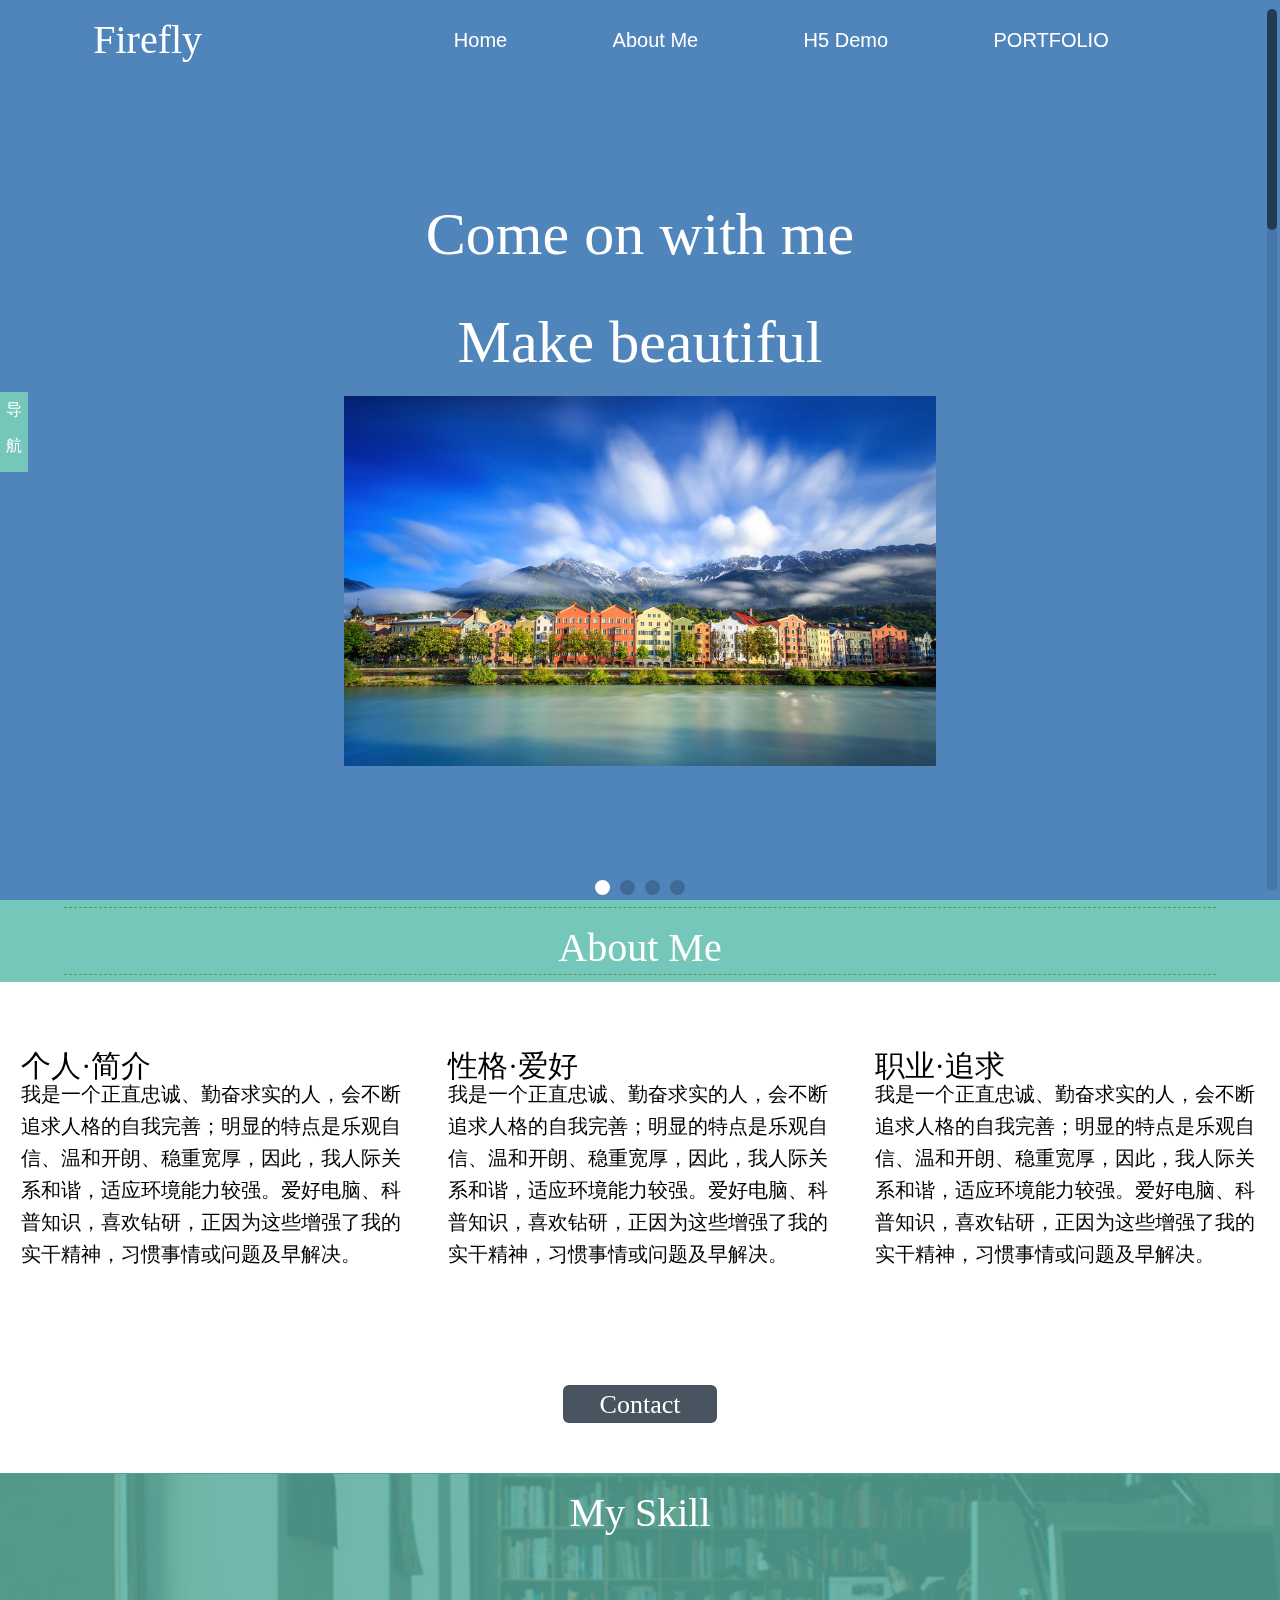
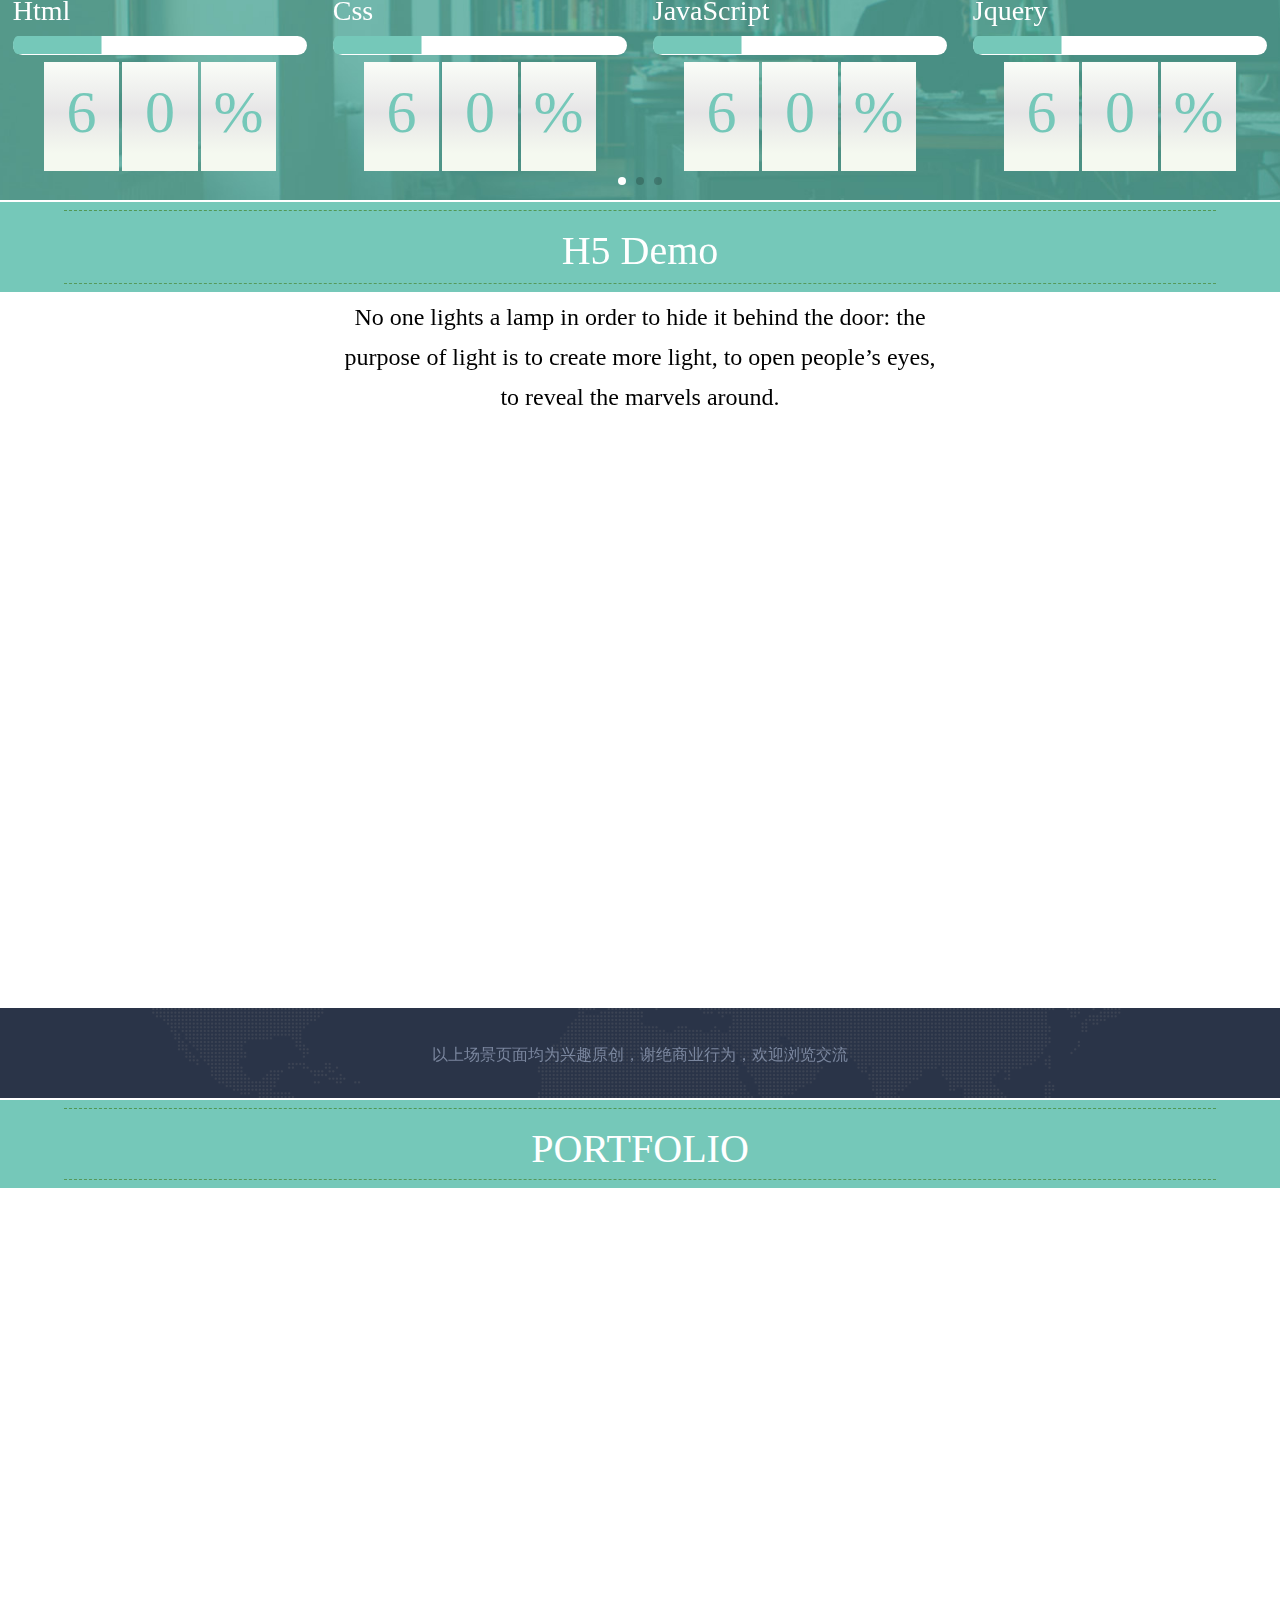
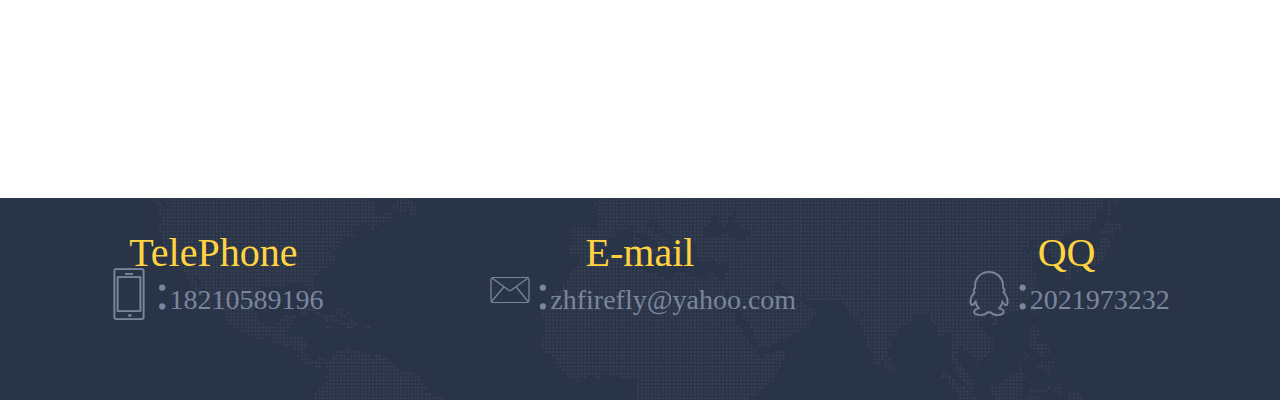
==== index.html @ 5d176699 "mysite" ====
<!DOCTYPE html>
<html lang="en">
<head>
    <meta charset="UTF-8">
    <meta name="viewport" content="width=device-width,initial-scale=1.0"/>
    <link rel="stylesheet" href="css/swiper-3.3.1.min.css"/>
    <link rel="stylesheet" href="css/animate.min.css"/>
    <link rel="stylesheet" href="css/index.css"/>
    <!--此样式的目的是为了改变手机端的响应布局-->
    <link rel="stylesheet" href="css/phoneandpad.css" type="text/css" media="screen and (max-width:769px)"/>
    <!--适配iPhone4 5-->
    <link rel="stylesheet" href="css/smallest.css" type="text/css" media="screen and (max-width:360px) and (orientation:portrait)"/>
    <!--适配iPhone6-->
    <link rel="stylesheet" href="css/medium.css" type="text/css" media="screen and (min-width:361px) and (max-width:599px) and (orientation:portrait)"/>
    <!--适配pad-->
    <link rel="stylesheet" href="css/pad.css" type="text/css" media="screen and (min-width:600px) and (max-width:768px) and (orientation:portrait)"/>
    <!--横屏的整体布局-->
    <link rel="stylesheet" href="css/landscape.css" type="text/css" media="screen and (orientation:landscape) and (max-width:736px)" />
    <!--适配较大手机的横屏-->
    <link rel="stylesheet" href="css/landscapemedium.css" type="text/css" media="screen and (min-width:481px) and (max-width:736px) and (orientation:landscape)" />
    <!--适配中等屏幕电脑-->
    <link rel="stylesheet" href="css/index.css" type="text/css" media="screen and (min-width:737px) and (max-width:959px)"/>
    <!--适配中等偏上屏幕电脑-->
    <link rel="stylesheet" href="css/mediumcom.css" type="text/css" media="screen and (min-width:960px) and (max-width:1279px)"/>
    <script type="text/javascript" src="js/jquery-1.11.2.js"></script>
    <script type="text/javascript" src="js/swiper-3.3.1.jquery.min.js"></script>
    <script type="text/javascript" src="js/swiper.animate1.0.2.min.js"></script>
    <script type="text/javascript" src="js/index.js"></script>
    <title>firefly</title>
</head>
<body>
<section id="out-container">
    <div class="swiper-wrapper" id="out-wrapper">
        <section id="head-banner" class="swiper-slide out-slide">
            <section  class="swiper-container">
                <div class="swiper-wrapper">
                    <header id="head">
                        <div id="inhead">
                            <h3 id="myname">Firefly</h3>
                            <nav id="nav" class="navlist">
                            </nav>
                        </div>

                    </header>
                    <div class="swiper-slide inner-silede1">
                        <section class="inner-item">
                            <h3 class="ani" swiper-animate-effect="fadeInDown" swiper-animate-duration="1.5s" swiper-animate-delay="0s">
                                <span>Come on with me</span>
                                <span>Make beautiful</span>
                            </h3>
                            <a href="#" class="ani" swiper-animate-effect="fadeInUp" swiper-animate-duration="1.5s" swiper-animate-delay="0.3s"><img src="images/pic10.jpg" alt="banner"/></a>
                        </section>
                    </div>
                    <div class="swiper-slide inner-silede2">
                        <section class="inner-item">
                            <h3 class="ani" swiper-animate-effect="fadeInDown" swiper-animate-duration="1.5s" swiper-animate-delay="0s">
                                <span>Come on with me</span>
                                <span>Make beautiful</span>
                            </h3>
                            <a href="#" class="ani" swiper-animate-effect="fadeInUp" swiper-animate-duration="1.5s" swiper-animate-delay="0s"><img src="images/pic10.jpg" alt="banner"/></a>
                        </section>
                    </div>
                    <div class="swiper-slide inner-silede3">
                        <section class="inner-item">
                            <h3 class="ani" swiper-animate-effect="fadeInDown" swiper-animate-duration="1.5s" swiper-animate-delay="0s">
                                <span>Come on with me</span>
                                <span>Make beautiful</span>
                            </h3>
                            <a href="#" class="ani" swiper-animate-effect="fadeInUp" swiper-animate-duration="1.5s" swiper-animate-delay="0s"><img src="images/pic10.jpg" alt="banner"/></a>
                        </section>
                    </div>
                    <div class="swiper-slide inner-silede4">
                        <section class="inner-item">
                            <h3 class="ani" swiper-animate-effect="fadeInDown" swiper-animate-duration="1.5s" swiper-animate-delay="0s">
                                <span>Come on with me</span>
                                <span>Make beautiful</span>
                            </h3>
                            <a href="#" class="ani" swiper-animate-effect="fadeInUp" swiper-animate-duration="1.5s" swiper-animate-delay="0s"><img src="images/pic10.jpg" alt="banner"/></a>
                        </section>
                    </div>
                </div>
                <div class="swiper-pagination"></div>
            </section>
        </section>

        <section class="swiper-slide out-slide1 out-slide">
            <header id="about-me" class="headtitle">
                <h1>
                    About Me
                </h1>
            </header>
            <section id="mylist">
                <div id="inmylist">
                    <div>
                        <h2>个人·简介</h2>
                        <p>
                            我是一个正直忠诚、勤奋求实的人，会不断追求人格的自我完善；明显的特点是乐观自信、温和开朗、稳重宽厚，因此，我人际关系和谐，适应环境能力较强。爱好电脑、科普知识，喜欢钻研，正因为这些增强了我的实干精神，习惯事情或问题及早解决。
                        </p>
                    </div>
                    <div>
                        <h2>性格·爱好</h2>
                        <p>
                            我是一个正直忠诚、勤奋求实的人，会不断追求人格的自我完善；明显的特点是乐观自信、温和开朗、稳重宽厚，因此，我人际关系和谐，适应环境能力较强。爱好电脑、科普知识，喜欢钻研，正因为这些增强了我的实干精神，习惯事情或问题及早解决。
                        </p>
                    </div>
                    <div>
                        <h2>职业·追求</h2>
                        <p>
                            我是一个正直忠诚、勤奋求实的人，会不断追求人格的自我完善；明显的特点是乐观自信、温和开朗、稳重宽厚，因此，我人际关系和谐，适应环境能力较强。爱好电脑、科普知识，喜欢钻研，正因为这些增强了我的实干精神，习惯事情或问题及早解决。
                        </p>
                    </div>
                </div>
                <div id="contact">
                    <span class="contactme">Contact</span>
                </div>
            </section>
            <div id="myskill">
                <h2 class="aboutskill">My Skill</h2>
                <div class="skill-swiper-container">
                    <div class="swiper-wrapper">
                        <section class="swiper-slide skilllist">
                            <div>
                                <h2>Html</h2>
                                <p>
                                    <span  class="animate-active"   set-tran="scaleX(1.5)" set-during-time="1000"  set-func="ease" set-delay="0"></span>
                                </p>
                                <h3>
                                    <em>6</em>
                                    <em>0</em>
                                    <em>%</em>
                                </h3>
                            </div>
                            <div>
                                <h2>Css</h2>
                                <p>
                                    <span   class="animate-active"   set-tran="scaleX(1.0)" set-during-time="1000"  set-func="ease" set-delay="0"></span>
                                </p>
                                <h3>
                                    <em>6</em>
                                    <em>0</em>
                                    <em>%</em>
                                </h3>
                            </div>
                            <div>
                                <h2>JavaScript</h2>
                                <p>
                                    <span   class="animate-active"   set-tran="scaleX(1.2)" set-during-time="1000"  set-func="ease" set-delay="0"></span>
                                </p>
                                <h3>
                                    <em>6</em>
                                    <em>0</em>
                                    <em>%</em>
                                </h3>
                            </div>
                            <div>
                                <h2>Jquery</h2>
                                <p>
                                    <span   class="animate-active"   set-tran="scaleX(1.1)" set-during-time="1000"  set-func="ease" set-delay="0"></span>
                                </p>
                                <h3>
                                    <em>6</em>
                                    <em>0</em>
                                    <em>%</em>
                                </h3>
                            </div>
                        </section>
                        <section class="swiper-slide skilllist">
                            <div>
                                <h2>Ajax</h2>
                                <p>
                                    <span  class="animate-active"   set-tran="scaleX(1.5)" set-during-time="1000"  set-func="ease" set-delay="0"></span>
                                </p>
                                <h3>
                                    <em>6</em>
                                    <em>0</em>
                                    <em>%</em>
                                </h3>
                            </div>
                            <div>
                                <h2>ANGULARJS</h2>
                                <p>
                                    <span   class="animate-active"   set-tran="scaleX(1.0)" set-during-time="1000"  set-func="ease" set-delay="0"></span>
                                </p>
                                <h3>
                                    <em>6</em>
                                    <em>0</em>
                                    <em>%</em>
                                </h3>
                            </div>
                            <div>
                                <h2>BOOTSTRAP</h2>
                                <p>
                                    <span   class="animate-active"   set-tran="scaleX(1.2)" set-during-time="1000"  set-func="ease" set-delay="0"></span>
                                </p>
                                <h3>
                                    <em>6</em>
                                    <em>0</em>
                                    <em>%</em>
                                </h3>
                            </div>
                            <div>
                                <h2>H5+C3</h2>
                                <p>
                                    <span   class="animate-active"   set-tran="scaleX(1.1)" set-during-time="1000"  set-func="ease" set-delay="0"></span>
                                </p>
                                <h3>
                                    <em>6</em>
                                    <em>0</em>
                                    <em>%</em>
                                </h3>
                            </div>
                        </section>
                        <section class="swiper-slide skilllist">
                            <div>
                                <h2>Html</h2>
                                <p>
                                    <span  class="animate-active"   set-tran="scaleX(1.5)" set-during-time="1000"  set-func="ease" set-delay="0"></span>
                                </p>
                                <h3>
                                    <em>6</em>
                                    <em>0</em>
                                    <em>%</em>
                                </h3>
                            </div>
                            <div>
                                <h2>Css</h2>
                                <p>
                                    <span   class="animate-active"   set-tran="scaleX(1.0)" set-during-time="1000"  set-func="ease" set-delay="0"></span>
                                </p>
                                <h3>
                                    <em>6</em>
                                    <em>0</em>
                                    <em>%</em>
                                </h3>
                            </div>
                            <div>
                                <h2>JavaScript</h2>
                                <p>
                                    <span   class="animate-active"   set-tran="scaleX(1.2)" set-during-time="1000"  set-func="ease" set-delay="0"></span>
                                </p>
                                <h3>
                                    <em>6</em>
                                    <em>0</em>
                                    <em>%</em>
                                </h3>
                            </div>
                            <div>
                                <h2>Branding</h2>
                                <p>
                                    <span   class="animate-active"   set-tran="scaleX(1.1)" set-during-time="1000"  set-func="ease" set-delay="0"></span>
                                </p>
                                <h3>
                                    <em>6</em>
                                    <em>0</em>
                                    <em>%</em>
                                </h3>
                            </div>
                        </section>
                    </div>
                    <div class="swiper-pagination"></div>
                </div>

            </div>
        </section>

        <section class="swiper-slide out-slide2 out-slide">
            <header  class="headtitle">
                <h1>
                    H5 Demo
                </h1>
            </header>
            <article>
                <p>No one lights a lamp in order to hide it behind the door: the purpose of light is to create more light, to open people’s eyes, to reveal the marvels around.</p>
            </article>
            <section>
                <div class="animate-active" set-tran="translateX(0%)" set-during-time="2500" set-animate="fadeIn 1500ms linear 0s 1" set-func="ease" set-delay="0">
                    <a href="#">
                        <em></em>
                        <em></em>
                        <i>致青春</i>
                        <i>预览</i>
                        <img src="images/pic10.jpg" alt="h5demo">
                    </a>
                    <a href="#">
                        <em></em>
                        <em></em>
                        <i>致青春</i>
                        <i>预览</i>
                        <img src="images/pic10.jpg" alt="h5demo">
                    </a>
                    <a href="#">
                        <em></em>
                        <em></em>
                        <i>致青春</i>
                        <i>预览</i>
                        <img src="images/pic10.jpg" alt="h5demo">
                    </a>
                    <a href="#">
                        <em></em>
                        <em></em>
                        <i>致青春</i>
                        <i>预览</i>
                        <img src="images/pic10.jpg" alt="h5demo">
                    </a>

                </div>
                <div class="animate-active" set-tran="translateX(0%)" set-during-time="1500" set-animate="fadeIn 1s linear 0s 1" set-func="ease" set-delay="0">
                    <a href="#">
                        <em></em>
                        <em></em>
                        <i>致青春</i>
                        <i>预览</i>
                        <img src="images/pic10.jpg" alt="h5demo">
                    </a>
                    <a href="#">
                        <em></em>
                        <em></em>
                        <i>致青春</i>
                        <i>预览</i>
                        <img src="images/pic10.jpg" alt="h5demo">
                    </a>
                    <a href="#">
                        <em></em>
                        <em></em>
                        <i>致青春</i>
                        <i>预览</i>
                        <img src="images/pic10.jpg" alt="h5demo">
                    </a>
                    <a href="#">
                        <em></em>
                        <em></em>
                        <i>致青春</i>
                        <i>预览</i>
                        <img src="images/pic10.jpg" alt="h5demo">
                    </a>
                </div>
            </section>
            <footer>
                <p>以上场景页面均为兴趣原创，谢绝商业行为，欢迎浏览交流</p>
            </footer>
        </section>

        <section class="swiper-slide out-slide3 out-slide">
            <header  class="headtitle">
                <h1>
                    PORTFOLIO
                </h1>
            </header>
            <section class="case animate-active"   set-tran="scale(1)" set-during-time="2500" set-animate="zoomIn 1500ms linear 0s 1" set-func="ease" set-delay="0">
                <a href="#">
                    <img src="images/pic10.jpg" alt="case"/>
                </a>
                <a href="#">
                    <img src="images/pic10.jpg" alt="case"/>
                </a>
                <a href="#">
                    <img src="images/pic10.jpg" alt="case"/>
                </a>
                <a href="#">
                    <img src="images/pic10.jpg" alt="case"/>
                </a>
                <a href="#">
                    <img src="images/pic10.jpg" alt="case"/>
                </a>
                <a href="#">
                    <img src="images/pic10.jpg" alt="case"/>
                </a>
                <a href="#">
                    <img src="images/pic10.jpg" alt="case"/>
                </a>
                <a href="#">
                    <img src="images/pic10.jpg" alt="case"/>
                </a>
                <a href="#">
                    <img src="images/pic10.jpg" alt="case"/>
                </a>
            </section>
            <footer id="footer">
                <div class="animate-active" set-animate="bounce 1s linear 0s 1">
                    <h2>TelePhone</h2>
                    <p><span class="iconfont phone">:</span>18210589196</p>
                </div>
                <div  class="animate-active" set-animate="bounce 1s linear 1000ms 1">
                    <h2>E-mail</h2>
                    <p><span class="iconfont email">:</span>zhfirefly@yahoo.com</p>
                </div>
                <div  class="animate-active" set-animate="bounce 1s linear 2000ms 1">
                    <h2>QQ</h2>
                    <p><span class="iconfont qq">:</span>2021973232</p>
                </div>
            </footer>
        </section>
    </div>
    <div class="swiper-scrollbar"></div>
    <div id="navcontainer">
        <div class="navlist" id="sidebarnav">
        </div>
        <em>
            导航
        </em>
    </div>

</section>

</body>
</html>
---- css/index.css ----
@charset "UTF-8";
/*鏍峰紡閲嶇疆*/
html, body, ul, li, ol, dl, dd, dt, p, h1, h2, h3, h4, h5, h6, form, fieldset, legend, img {
  margin: 0;
  padding: 0; }

fieldset, img {
  border: none; }

img {
  display: block; }

address, caption, cite, code, dfn, th, var {
  font-style: normal;
  font-weight: normal; }

ul, ol, li {
  list-style: none; }

a {
  color: #666;
  text-decoration: none; }

.clearboth {
  clear: both;
  height: 0;
  overflow: hidden; }

/*椤甸潰瀛椾綋鍝嶅簲*/
html {
  font-size: 62.5%;
  /* 10梅16=62.5% */ }

@media only screen and (min-width: 481px) {
  html {
    font-size: 94% !important;
    /* 15.04梅16=94% */ } }
@media only screen and (min-width: 561px) {
  html {
    font-size: 109% !important;
    /* 17.44梅16=109% */ } }
@media only screen and (min-width: 641px) {
  html {
    font-size: 125% !important;
    /* 20梅16=125% */ } }
/*鏍峰紡閲嶇疆*/
@font-face {
  font-family: 'iconfont';
  src: url("../font/iconfont.eot");
  /* IE9*/
  src: url("../font/iconfont.eot?#iefix") format("embedded-opentype"), url("../font/iconfont.woff") format("woff"), url("../font/iconfont.ttf") format("truetype"), url("../font/iconfont.svg#iconfont") format("svg");
  /* iOS 4.1- */ }
.iconfont {
  font-family: "iconfont" !important;
  font-size: 16px;
  font-style: normal;
  -webkit-font-smoothing: antialiased;
  -webkit-text-stroke-width: 0.2px;
  -moz-osx-font-smoothing: grayscale; }

.phone:before {
  content: "\e679"; }

.email:before {
  content: "\e6af"; }

.qq:before {
  content: "\e617"; }

body {
  overflow-x: hidden;
  overflow-y: hidden;
  width: 100%;
  height: auto; }
  body #out-container {
    cursor: pointer;
    width: 100vw;
    height: 100vh;
    position: relative; }
    body #out-container #navcontainer {
      position: fixed;
      width: 6%;
      height: 8rem;
      background: #75c8b9;
      left: -6%;
      top: 40%;
      z-index: 99;
      transition: all 1s ease; }
      body #out-container #navcontainer em {
        position: absolute;
        display: block;
        width: 36%;
        height: 50%;
        left: 100%;
        top: 20%;
        text-align: center;
        background: #75c8b9;
        color: #fff;
        font: 100 0.8rem/1.8rem "Microsoft YaHei"; }
      body #out-container #navcontainer #sidebarnav {
        width: 100%;
        height: 100%;
        color: #fff;
        display: flex;
        flex-direction: column;
        justify-content: center; }
        body #out-container #navcontainer #sidebarnav span {
          width: 86%;
          margin: 0 auto;
          border-bottom: 1px  dashed #b94726;
          height: 19%;
          text-align: center;
          font: 100 0.3rem/1.3rem "Microsoft YaHei"; }
    body #out-container #navcontainer:hover {
      transform: translateX(100%); }
    body #out-container #out-wrapper {
      width: 100%;
      height: 100%; }
    body #out-container .swiper-scrollbar {
      width: 10px; }
  body #head-banner {
    width: 100%;
    height: 100%;
    position: relative; }
    body #head-banner .swiper-container {
      width: 100%;
      height: 100%; }
    body #head-banner .swiper-wrapper {
      width: 100%;
      height: 100%;
      position: absolute;
      top: 0;
      left: 0; }
      body #head-banner .swiper-wrapper .swiper-slide {
        width: 100%;
        height: 100%;
        display: flex;
        flex-direction: row;
        justify-content: center;
        align-items: flex-end; }
        body #head-banner .swiper-wrapper .swiper-slide .inner-item {
          width: 68%;
          height: 80%;
          overflow: hidden;
          display: flex;
          flex-direction: column;
          justify-content: space-around; }
          body #head-banner .swiper-wrapper .swiper-slide .inner-item h3 {
            width: 80%;
            margin: 0 auto;
            height: 30%;
            color: #fff;
            font: 100 3rem/4rem "Microsoft YaHei";
            font-weight: normal;
            text-align: center;
            display: flex;
            flex-direction: column;
            justify-content: space-around; }
          body #head-banner .swiper-wrapper .swiper-slide .inner-item a {
            height: 70%;
            width: 68%;
            margin: 0 auto; }
            body #head-banner .swiper-wrapper .swiper-slide .inner-item a img {
              max-width: 100%;
              height: auto; }
      body #head-banner .swiper-wrapper .inner-silede1 {
        background: #4f85bb; }
      body #head-banner .swiper-wrapper .inner-silede2 {
        background: #75c8b9; }
      body #head-banner .swiper-wrapper .inner-silede3 {
        background: #e76b5c; }
      body #head-banner .swiper-wrapper .inner-silede4 {
        background: #8f0222; }
    body #head-banner .swiper-pagination {
      bottom: 0; }
      body #head-banner .swiper-pagination .swiper-pagination-bullet {
        width: 15px;
        height: 15px; }
      body #head-banner .swiper-pagination .swiper-pagination-bullet-active {
        background: #fff; }
    body #head-banner #head {
      width: 100%;
      height: 14%;
      position: absolute;
      top: 0;
      left: 0;
      z-index: 2;
      box-sizing: border-box; }
      body #head-banner #head #inhead {
        width: 99%;
        margin: 0 auto;
        display: flex;
        flex-direction: row;
        justify-content: space-around; }
        body #head-banner #head #inhead #myname {
          width: auto;
          font: 100 2rem/4rem "FZXiHei";
          color: #fff; }
        body #head-banner #head #inhead #nav {
          display: flex;
          flex-direction: row;
          justify-content: space-around;
          width: 60%;
          position: relative;
          align-items: center;
          padding: 0 2%; }
          body #head-banner #head #inhead #nav span {
            display: block;
            height: auto;
            opacity: 1;
            width: auto !important;
            font: 100 1rem/4rem "Apple LiSung Light";
            color: #fff;
            box-sizing: border-box;
            background: none;
            border-bottom: 3px solid transparent;
            font-family: "Helvetica Neue",Helvetica,Arial,sans-serif;
            transition: all 400ms ease;
            cursor: pointer; }
          body #head-banner #head #inhead #nav span:hover {
            border-bottom: 3px solid #fff; }
  body .headtitle {
    width: 100%;
    height: 10%;
    background: #75c8b9;
    display: flex;
    flex-direction: row;
    justify-content: center;
    align-items: center;
    box-sizing: border-box; }
    body .headtitle h1 {
      box-sizing: border-box;
      width: 90%;
      height: 82%;
      border-top: 1px dashed #519855;
      border-bottom: 1px dashed #559a5c;
      text-align: center;
      font: 100 2rem/4rem "Microsoft YaHei";
      color: #fff; }
  body .out-slide1 {
    display: flex;
    flex-direction: column;
    justify-content: space-around; }
    body .out-slide1 #mylist {
      width: 100%;
      height: 60%;
      background: #fff;
      display: flex;
      flex-direction: column;
      justify-content: space-around;
      align-items: center; }
      body .out-slide1 #mylist #inmylist {
        display: flex;
        flex-direction: row;
        justify-content: space-around;
        align-items: center;
        height: 72%;
        width: 100%; }
        body .out-slide1 #mylist #inmylist div {
          width: 30%;
          height: 70%;
          display: flex;
          flex-direction: column;
          justify-content: space-around;
          text-align: left; }
          body .out-slide1 #mylist #inmylist div h2 {
            width: 100%;
            height: 16%;
            font: 100 1.5rem/3rem "MingLiU";
            transition: all 500ms ease; }
          body .out-slide1 #mylist #inmylist div p {
            width: 100%;
            height: 82%;
            font: 100 1rem/1.6rem "NSimSun"; }
        body .out-slide1 #mylist #inmylist div:hover h2 {
          color: #75c8b9; }
      body .out-slide1 #mylist #contact {
        width: 100%;
        height: 28%;
        display: flex;
        flex-direction: row;
        justify-content: center;
        align-items: center; }
        body .out-slide1 #mylist #contact .contactme {
          width: 12%;
          height: 28%;
          background: #485460;
          border-radius: 0.3rem;
          text-align: center;
          color: #fff;
          font: 100 1.3rem/2rem "Microsoft YaHei";
          cursor: pointer;
          transition: all 800ms ease; }
        body .out-slide1 #mylist #contact .contactme:hover {
          background: #313843; }
    body .out-slide1 #myskill {
      width: 100%;
      height: 40%;
      background: url(../images/skill-bg.jpg) no-repeat center center;
      display: flex;
      background-size: cover;
      flex-direction: column;
      justify-content: space-around; }
      body .out-slide1 #myskill .aboutskill {
        width: 100%;
        height: 35%;
        text-align: center;
        font: 100 2rem/4rem "Microsoft YaHei";
        color: #fff; }
      body .out-slide1 #myskill .skill-swiper-container {
        width: 100%;
        height: 65%; }
        body .out-slide1 #myskill .skill-swiper-container .swiper-wrapper {
          width: 100%;
          height: 100%; }
          body .out-slide1 #myskill .skill-swiper-container .swiper-wrapper .skilllist {
            display: flex;
            flex-direction: row;
            justify-content: space-around;
            align-items: flex-start; }
            body .out-slide1 #myskill .skill-swiper-container .swiper-wrapper .skilllist div {
              width: 23%;
              height: 88%;
              display: flex;
              flex-direction: column;
              justify-content: space-around;
              align-items: flex-start; }
              body .out-slide1 #myskill .skill-swiper-container .swiper-wrapper .skilllist div h2 {
                text-align: center;
                font: 100 1.4rem/2rem "Microsoft YaHei";
                color: #fff;
                height: 20%; }
              body .out-slide1 #myskill .skill-swiper-container .swiper-wrapper .skilllist div p {
                width: 100%;
                height: 10%;
                background: #fff;
                border-radius: 1rem;
                display: flex;
                flex-direction: row;
                justify-content: flex-start;
                vertical-align: middle; }
                body .out-slide1 #myskill .skill-swiper-container .swiper-wrapper .skilllist div p span {
                  width: 60%;
                  height: 96%;
                  transform-origin: 0 50%;
                  transform: scaleX(0.5);
                  border-radius: 1rem 0 0 1rem;
                  background: #75c8b9; }
              body .out-slide1 #myskill .skill-swiper-container .swiper-wrapper .skilllist div h3 {
                width: 80%;
                height: 58%;
                margin: 0 auto;
                display: flex;
                flex-direction: row;
                justify-content: space-around; }
                body .out-slide1 #myskill .skill-swiper-container .swiper-wrapper .skilllist div h3 em {
                  width: 32%;
                  height: 100%;
                  /* Permalink - use to edit and share this gradient: http://colorzilla.com/gradient-editor/#f9fcf7+2,e6e5e6+47,f5f9f0+84 */
                  background: #f9fcf7;
                  /* Old browsers */
                  background: -moz-linear-gradient(top, #f9fcf7 2%, #e6e5e6 47%, #f5f9f0 84%);
                  /* FF3.6-15 */
                  background: -webkit-linear-gradient(top, #f9fcf7 2%, #e6e5e6 47%, #f5f9f0 84%);
                  /* Chrome10-25,Safari5.1-6 */
                  background: linear-gradient(to bottom, #f9fcf7 2%, #e6e5e6 47%, #f5f9f0 84%);
                  /* W3C, IE10+, FF16+, Chrome26+, Opera12+, Safari7+ */
                  filter: progid:DXImageTransform.Microsoft.gradient( startColorstr='#f9fcf7', endColorstr='#f5f9f0',GradientType=0 );
                  /* IE6-9 */
                  font-style: normal;
                  font: 100 3rem/5rem "Microsoft YaHei";
                  text-align: center;
                  color: #75c8b9; }
        body .out-slide1 #myskill .skill-swiper-container .swiper-pagination-bullet-active {
          background: #fff; }
  body .out-slide2 {
    display: flex;
    flex-direction: column;
    justify-content: space-around; }
    body .out-slide2 article {
      width: 80%;
      height: 20%;
      text-align: center;
      margin: 0 auto; }
      body .out-slide2 article p {
        width: 60%;
        margin: 0 auto;
        height: 100%;
        text-align: center;
        font: 100 1.2rem/2rem "Microsoft YaHei";
        color: #000;
        transition: all 600ms ease; }
      body .out-slide2 article p:hover {
        color: #75c8b9; }
    body .out-slide2 section {
      width: 80%;
      height: 58%;
      margin: 0 auto;
      box-sizing: content-box;
      display: flex;
      flex-direction: column;
      justify-content: space-around; }
      body .out-slide2 section div:nth-of-type(1) {
        transform: translateX(-120%); }
      body .out-slide2 section div:nth-of-type(2) {
        transform: translateX(120%); }
      body .out-slide2 section div {
        width: 100%;
        height: 46%;
        display: flex;
        flex-direction: row;
        justify-content: space-around; }
      body .out-slide2 section a {
        width: 22%;
        height: 100%;
        position: relative;
        overflow: hidden; }
        body .out-slide2 section a em {
          display: block;
          position: absolute;
          top: 0;
          width: 50%;
          height: 100%;
          background: #333;
          opacity: .4;
          filter: alpha(opacity=40);
          transition: all 600ms ease; }
        body .out-slide2 section a i {
          position: absolute;
          width: 48%;
          height: 15%;
          background: #75c8b9;
          z-index: 3;
          color: #fff;
          font: 100 1rem/2rem "NSimSun";
          top: -20%;
          left: 28%;
          border-radius: 0.3rem;
          text-align: center;
          display: block;
          transition: all 600ms ease; }
        body .out-slide2 section a i:nth-of-type(1) {
          background: none;
          color: #fff; }
        body .out-slide2 section a i:nth-of-type(2) {
          top: 100%; }
        body .out-slide2 section a em:nth-of-type(1) {
          left: -50%; }
        body .out-slide2 section a em:nth-of-type(2) {
          right: -50%; }
        body .out-slide2 section a img {
          width: 100%;
          height: 100%; }
      body .out-slide2 section a:hover em:nth-of-type(1) {
        transform: translateX(100%); }
      body .out-slide2 section a:hover em:nth-of-type(2) {
        transform: translateX(-100%); }
      body .out-slide2 section a:hover i:nth-of-type(1) {
        transform: translateY(258%); }
      body .out-slide2 section a:hover i:nth-of-type(2) {
        transform: translateY(-268%); }
    body .out-slide2 footer {
      width: 100%;
      height: 10%;
      margin: 0 auto;
      background: #2a3448 url(../images/map.png) no-repeat center center;
      display: flex;
      flex-direction: row;
      justify-content: center;
      align-items: center; }
      body .out-slide2 footer p {
        width: 60%;
        height: 40%;
        color: #7A869E;
        text-align: center;
        font: 100 0.8rem/2rem "	NSimSun"; }
  body .out-slide3 {
    display: flex;
    flex-direction: column;
    justify-content: space-between; }
    body .out-slide3 .case {
      width: 88%;
      height: 65%;
      margin: 1% auto;
      display: flex;
      flex-direction: row;
      justify-content: flex-start;
      flex-wrap: wrap;
      box-sizing: content-box;
      transform: scale(0); }
      body .out-slide3 .case a {
        height: 33.3%;
        width: 33%; }
        body .out-slide3 .case a img {
          width: 100%;
          height: 100%; }
    body .out-slide3 #footer {
      width: 100%;
      height: 23%;
      display: flex;
      flex-direction: row;
      justify-content: space-around;
      align-items: center;
      background: #2a3448 url(../images/map.png) no-repeat center center;
      background-size: cover; }
      body .out-slide3 #footer div {
        width: 31%;
        height: 86%;
        display: flex;
        flex-direction: column;
        justify-content: space-around; }
        body .out-slide3 #footer div h2 {
          height: 20%;
          margin: 0 auto;
          text-align: center;
          color: #FFD440;
          font: 100 2rem/4rem "Microsoft YaHei"; }
        body .out-slide3 #footer div p {
          height: 78%;
          margin: 0 auto;
          text-align: center;
          color: #7A869E;
          font: 100 1.4rem/4rem "Microsoft YaHei"; }
          body .out-slide3 #footer div p span {
            font: 100 2.6rem/4rem "Microsoft YaHei"; }

/*# sourceMappingURL=index.css.map */
---- css/phoneandpad.css ----
body #out-container {
  /*width:100vw;*/
  /*height:auto;*/
  max-height: 200vh !important;
  /*height:200vh;*/ }
  body #out-container #out-wrapper {
    /*height:200vh;*/
    /* height:auto;*/
    /*max-height:200vh;*/
    height: auto !important;
    max-height: 200vh !important; }
  body #out-container .swiper-scrollbar {
    width: 4px; }
body #head-banner {
  width: 100vw;
  /*height:20% !important;*/
  height: 40vh !important; }
  body #head-banner .swiper-wrapper .swiper-slide .inner-item h3 {
    font: 100 1.6rem/2rem "Microsoft YaHei"; }
  body #head-banner .swiper-pagination .swiper-pagination-bullet {
    width: 6px;
    height: 6px; }
  body #head-banner #head #inhead {
    width: 94%; }
    body #head-banner #head #inhead #myname {
      font: 100 1.6rem/3.6rem "FZXiHei"; }
    body #head-banner #head #inhead #nav {
      width: 68%; }
      body #head-banner #head #inhead #nav span {
        font: 100 0.8rem/2.6rem "Apple LiSung Light"; }
body .headtitle {
  height: 6%; }
  body .headtitle h1 {
    font: 100 2rem/3.6rem "Microsoft YaHei"; }
body .out-slide1 {
  /*height:100% !important;*/
  height: 200vh !important; }
  body .out-slide1 #mylist {
    height: 44%; }
    body .out-slide1 #mylist #inmylist {
      display: flex;
      flex-direction: column;
      justify-content: space-around;
      align-items: center;
      height: 86%; }
      body .out-slide1 #mylist #inmylist div {
        width: 90%;
        margin: 0 auto;
        height: 33%; }
        body .out-slide1 #mylist #inmylist div h2 {
          font: 800 1.3rem/3rem "MingLiU"; }
        body .out-slide1 #mylist #inmylist div p {
          font: 100 0.8rem/2rem "NSimSun"; }
    body .out-slide1 #mylist #contact {
      height: 14%; }
      body .out-slide1 #mylist #contact .contactme {
        width: 16%;
        height: 30%; }
  body .out-slide1 #myskill {
    height: 48%; }
    body .out-slide1 #myskill .aboutskill {
      height: 10%; }
    body .out-slide1 #myskill .skilllist {
      height: 90%;
      flex-direction: column; }
      body .out-slide1 #myskill .skilllist div {
        width: 100%;
        height: 25%; }
        body .out-slide1 #myskill .skilllist div h3 {
          width: 50%; }
body .out-slide2 {
  /*height:75% !important;*/
  height: 150vh !important; }
  body .out-slide2 article {
    height: 12%; }
    body .out-slide2 article p {
      font: 100 1rem/1.4rem "Microsoft YaHei"; }
  body .out-slide2 section {
    height: 76%; }
    body .out-slide2 section div {
      flex-wrap: wrap; }
      body .out-slide2 section div a {
        width: 48%;
        height: 48%; }
  body .out-slide2 footer {
    height: 4%; }
    body .out-slide2 footer p {
      width: 100%;
      font: 100 0.6rem/1.2rem  "NSimSun"; }
body .out-slide3 {
  /*height:50% !important;*/
  height: 100vh !important; }
  body .out-slide3 .case {
    height: 82%; }
    body .out-slide3 .case a {
      height: 28%; }
  body .out-slide3 #footer {
    justify-content: flex-start;
    height: 6%; }
    body .out-slide3 #footer div {
      width: 33%; }
      body .out-slide3 #footer div h2 {
        font: 100 1.2rem/1rem "Microsoft YaHei"; }
      body .out-slide3 #footer div p {
        font: 100 0.1rem/2rem "NSimSun"; }
        body .out-slide3 #footer div p span {
          font: 100 0rem/3rem "iconfont"; }

/*# sourceMappingURL=phoneandpad.css.map */
---- css/smallest.css ----
body .out-slide1 #mylist #inmylist {
  height: 90%; }
  body .out-slide1 #mylist #inmylist div h2 {
    font: 800 1.3rem/2rem "MingLiU"; }
  body .out-slide1 #mylist #inmylist div p {
    font: 100 0.8rem/1.6rem "NSimSun"; }
body .out-slide1 #mylist #contact {
  height: 10%; }
  body .out-slide1 #mylist #contact .contactme {
    width: 16%;
    height: 60%; }
body .out-slide2 .headtitle {
  height: 6%; }
  body .out-slide2 .headtitle h1 {
    font: 100 2rem/3rem "Microsoft YaHei"; }
body .out-slide3 .headtitle {
  height: 10%; }
  body .out-slide3 .headtitle h1 {
    font: 100 2rem/3rem "Microsoft YaHei"; }
body .out-slide3 .case a {
  height: 30%; }
body .out-slide3 #footer {
  height: 9%; }

/*# sourceMappingURL=smallest.css.map */
---- css/medium.css ----
body #head-banner .swiper-wrapper .swiper-slide .inner-item h3 {
  font: 100 1.8rem/2rem "Microsoft YaHei"; }
body #head-banner .swiper-pagination .swiper-pagination-bullet {
  width: 6px;
  height: 6px; }
body #head-banner #head #inhead {
  width: 94%; }
  body #head-banner #head #inhead #myname {
    font: 100 2rem/3.6rem "FZXiHei"; }
  body #head-banner #head #inhead #nav {
    width: 70%; }
    body #head-banner #head #inhead #nav span {
      font: 100 1.6rem/2.6rem "Apple LiSung Light"; }
body .out-slide1 .headtitle {
  height: 4%; }
  body .out-slide1 .headtitle h1 {
    font: 100 2rem/3rem "Microsoft YaHei"; }
body .out-slide1 #mylist #inmylist {
  height: 90%; }
  body .out-slide1 #mylist #inmylist div h2 {
    font: 800 1.8rem/2.2rem "MingLiU"; }
  body .out-slide1 #mylist #inmylist div p {
    font: 100 1.6rem/2rem "NSimSun"; }
body .out-slide1 #mylist #contact {
  height: 10%; }
  body .out-slide1 #mylist #contact .contactme {
    width: 16%;
    height: 50%; }
body .out-slide1 #myskill .skilllist div h3 em {
  font: 100 6rem/7rem "Microsoft YaHei"; }
body .out-slide2 article p {
  font: 100 1.5rem/1.6rem "Microsoft YaHei"; }
body .out-slide2 .headtitle {
  height: 5%; }
  body .out-slide2 .headtitle h1 {
    font: 100 2rem/3rem "Microsoft YaHei"; }
body .out-slide3 .headtitle {
  height: 8%; }
  body .out-slide3 .headtitle h1 {
    font: 100 2rem/3rem "Microsoft YaHei"; }
body .out-slide3 .case a {
  height: 26%; }
body .out-slide3 #footer {
  height: 8%; }
  body .out-slide3 #footer div h2 {
    font: 100 1.2rem/1.6rem "Microsoft YaHei"; }
  body .out-slide3 #footer div p {
    font: 100 0.8rem/3rem "Microsoft YaHei"; }
    body .out-slide3 #footer div p span {
      font: 100 1.2rem/3rem "Microsoft YaHei"; }

/*# sourceMappingURL=medium.css.map */
---- css/pad.css ----
body #head-banner .swiper-wrapper .swiper-slide .inner-item h3 {
  font: 100 1.8rem/2rem "Microsoft YaHei"; }
body #head-banner .swiper-pagination .swiper-pagination-bullet {
  width: 6px;
  height: 6px; }
body #head-banner #head #inhead {
  width: 94%; }
  body #head-banner #head #inhead #myname {
    font: 100 2rem/3.6rem "FZXiHei"; }
  body #head-banner #head #inhead #nav {
    width: 76%; }
    body #head-banner #head #inhead #nav span {
      font: 100 1.2rem/2.6rem "Apple LiSung Light"; }
body .out-slide1 .headtitle {
  height: 4%; }
  body .out-slide1 .headtitle h1 {
    font: 100 2rem/3.2rem "Microsoft YaHei"; }
body .out-slide1 #mylist #inmylist {
  height: 90%; }
  body .out-slide1 #mylist #inmylist div h2 {
    font: 800 1.8rem/2.4rem "MingLiU"; }
  body .out-slide1 #mylist #inmylist div p {
    font: 100 1.6rem/1.9rem "NSimSun"; }
body .out-slide1 #mylist #contact {
  height: 10%; }
  body .out-slide1 #mylist #contact .contactme {
    width: 16%;
    height: 50%; }
body .out-slide2 article p {
  font: 100 1.4rem/1.6rem "Microsoft YaHei"; }
body .out-slide2 .headtitle {
  height: 5%; }
  body .out-slide2 .headtitle h1 {
    font: 100 2rem/3rem "Microsoft YaHei"; }
body .out-slide3 .headtitle {
  height: 8%; }
  body .out-slide3 .headtitle h1 {
    font: 100 2rem/3.2rem "Microsoft YaHei"; }
body .out-slide3 .case a {
  height: 28%; }
body .out-slide3 #footer {
  height: 7%; }
  body .out-slide3 #footer div {
    width: 33%; }
    body .out-slide3 #footer div h2 {
      font: 100 1.2rem/1rem "Microsoft YaHei"; }
    body .out-slide3 #footer div p {
      font: 100 1.2rem/2rem "NSimSun"; }
      body .out-slide3 #footer div p span {
        font: 100 1.4rem/3rem "iconfont"; }

/*# sourceMappingURL=pad.css.map */
---- css/landscape.css ----
body #out-container {
  width: 100vw;
  height: auto;
  max-height: 200vh; }
  body #out-container #out-wrapper {
    height: auto;
    max-height: 200vh; }
  body #out-container .swiper-scrollbar {
    width: 4px; }
body #head-banner {
  width: 100vw;
  height: 70vh !important; }
  body #head-banner .swiper-wrapper .swiper-slide .inner-item h3 {
    font: 100 1.6rem/2rem "Microsoft YaHei"; }
  body #head-banner .swiper-pagination .swiper-pagination-bullet {
    width: 6px;
    height: 6px; }
  body #head-banner #head #inhead {
    width: 94%; }
    body #head-banner #head #inhead #myname {
      font: 100 2.4rem/3.6rem "FZXiHei"; }
    body #head-banner #head #inhead #nav {
      width: 76%; }
      body #head-banner #head #inhead #nav span {
        font: 100 1.8rem/2.6rem "Apple LiSung Light"; }
body .headtitle {
  height: 6%; }
  body .headtitle h1 {
    font: 100 2rem/3.6rem "Microsoft YaHei"; }
body .out-slide1 {
  height: 270vh !important; }
  body .out-slide1 .headtitle {
    height: 5%; }
    body .out-slide1 .headtitle h1 {
      font: 100 2rem/2.4rem "Microsoft YaHei"; }
  body .out-slide1 #mylist {
    height: 44%; }
    body .out-slide1 #mylist #inmylist {
      height: 86%; }
      body .out-slide1 #mylist #inmylist div {
        width: 90%;
        margin: 0 auto;
        height: 33%; }
        body .out-slide1 #mylist #inmylist div h2 {
          font: 800 1.5rem/2.6rem "MingLiU"; }
        body .out-slide1 #mylist #inmylist div p {
          font: 100 1.2rem/1.8rem "NSimSun"; }
    body .out-slide1 #mylist #contact {
      height: 14%; }
      body .out-slide1 #mylist #contact .contactme {
        width: 16%;
        height: 58%; }
  body .out-slide1 #myskill {
    height: 48%; }
    body .out-slide1 #myskill .aboutskill {
      height: 10%; }
    body .out-slide1 #myskill .skilllist {
      height: 90%;
      flex-direction: column; }
      body .out-slide1 #myskill .skilllist div {
        width: 100%;
        height: 25%; }
        body .out-slide1 #myskill .skilllist div h3 {
          width: 30%; }
body .out-slide2 {
  height: 200vh !important; }
  body .out-slide2 .headtitle {
    height: 6%; }
    body .out-slide2 .headtitle h1 {
      font: 100 2rem/3rem "Microsoft YaHei"; }
  body .out-slide2 article {
    height: 12%; }
    body .out-slide2 article p {
      font: 100 1.2rem/1.6rem "Microsoft YaHei"; }
  body .out-slide2 section {
    height: 76%; }
    body .out-slide2 section div {
      flex-wrap: wrap; }
      body .out-slide2 section div a {
        width: 48%;
        height: 48%; }
  body .out-slide2 footer {
    height: 4%; }
    body .out-slide2 footer p {
      width: 100%;
      font: 100 0.6rem/1.2rem  "NSimSun"; }
body .out-slide3 {
  height: 160vh !important; }
  body .out-slide3 .case {
    height: 82%; }
    body .out-slide3 .case a {
      height: 28%; }
  body .out-slide3 #footer {
    justify-content: flex-start;
    height: 10%; }
    body .out-slide3 #footer div {
      width: 33%; }
      body .out-slide3 #footer div h2 {
        font: 100 1.4rem/1.6rem "Microsoft YaHei"; }
      body .out-slide3 #footer div p {
        font: 100 1.4rem/2rem "NSimSun"; }
        body .out-slide3 #footer div p span {
          font: 100 1.6rem/3rem "iconfont"; }

/*# sourceMappingURL=landscape.css.map */
---- css/landscapemedium.css ----
body #out-container {
  width: 100vw;
  height: auto;
  max-height: 200vh; }
  body #out-container #out-wrapper {
    height: auto;
    max-height: 200vh; }
  body #out-container .swiper-scrollbar {
    width: 4px; }
body #head-banner {
  width: 100vw;
  height: 90vh !important; }
  body #head-banner .swiper-wrapper .swiper-slide .inner-item h3 {
    font: 100 1.6rem/2rem "Microsoft YaHei"; }
  body #head-banner .swiper-pagination .swiper-pagination-bullet {
    width: 6px;
    height: 6px; }
  body #head-banner #head #inhead {
    width: 94%; }
    body #head-banner #head #inhead #myname {
      font: 100 2rem/3.6rem "FZXiHei"; }
    body #head-banner #head #inhead #nav {
      width: 76%; }
      body #head-banner #head #inhead #nav span {
        font: 100 1.2rem/2.6rem "Apple LiSung Light"; }
body .headtitle {
  height: 6%; }
  body .headtitle h1 {
    font: 100 2rem/3.6rem "Microsoft YaHei"; }
body .out-slide1 {
  height: 440vh !important; }
  body .out-slide1 .headtitle {
    height: 4%; }
    body .out-slide1 .headtitle h1 {
      font: 100 1.8rem/2.2rem "Microsoft YaHei"; }
  body .out-slide1 #mylist {
    height: 44%; }
    body .out-slide1 #mylist #inmylist {
      height: 86%; }
      body .out-slide1 #mylist #inmylist div {
        width: 90%;
        margin: 0 auto;
        height: 33%; }
        body .out-slide1 #mylist #inmylist div h2 {
          font: 800 1.5rem/2.6rem "MingLiU"; }
        body .out-slide1 #mylist #inmylist div p {
          font: 100 1.2rem/1.8rem "NSimSun"; }
    body .out-slide1 #mylist #contact {
      height: 14%; }
      body .out-slide1 #mylist #contact .contactme {
        width: 16%;
        height: 48%; }
  body .out-slide1 #myskill {
    height: 48%; }
    body .out-slide1 #myskill .aboutskill {
      height: 10%; }
    body .out-slide1 #myskill .skilllist {
      height: 90%;
      flex-direction: column; }
      body .out-slide1 #myskill .skilllist div {
        width: 100%;
        height: 25%; }
        body .out-slide1 #myskill .skilllist div h3 {
          width: 30%; }
body .out-slide2 {
  height: 400vh !important; }
  body .out-slide2 .headtitle {
    height: 4%; }
    body .out-slide2 .headtitle h1 {
      font: 100 1.8rem/2.2rem "Microsoft YaHei"; }
  body .out-slide2 article {
    height: 12%; }
    body .out-slide2 article p {
      font: 100 1.3rem/1.5rem "Microsoft YaHei"; }
  body .out-slide2 section {
    height: 76%; }
    body .out-slide2 section div {
      flex-wrap: wrap; }
      body .out-slide2 section div a {
        width: 48%;
        height: 48%; }
  body .out-slide2 footer {
    height: 3%; }
    body .out-slide2 footer p {
      width: 100%;
      font: 100 1rem/1.2rem  "NSimSun"; }
body .out-slide3 {
  height: 240vh !important; }
  body .out-slide3 .headtitle {
    height: 7%; }
    body .out-slide3 .headtitle h1 {
      font: 100 1.8rem/2.3rem "Microsoft YaHei"; }
  body .out-slide3 .case {
    height: 82%; }
    body .out-slide3 .case a {
      height: 28%; }
  body .out-slide3 #footer {
    justify-content: flex-start;
    height: 10%; }
    body .out-slide3 #footer div {
      width: 33%; }
      body .out-slide3 #footer div h2 {
        font: 100 1.4rem/1.6rem "Microsoft YaHei"; }
      body .out-slide3 #footer div p {
        font: 100 1rem/2rem "NSimSun"; }
        body .out-slide3 #footer div p span {
          font: 100 1.4rem/3rem "iconfont"; }

/*# sourceMappingURL=landscapemedium.css.map */
---- css/index.css ----
@charset "UTF-8";
/*鏍峰紡閲嶇疆*/
html, body, ul, li, ol, dl, dd, dt, p, h1, h2, h3, h4, h5, h6, form, fieldset, legend, img {
  margin: 0;
  padding: 0; }

fieldset, img {
  border: none; }

img {
  display: block; }

address, caption, cite, code, dfn, th, var {
  font-style: normal;
  font-weight: normal; }

ul, ol, li {
  list-style: none; }

a {
  color: #666;
  text-decoration: none; }

.clearboth {
  clear: both;
  height: 0;
  overflow: hidden; }

/*椤甸潰瀛椾綋鍝嶅簲*/
html {
  font-size: 62.5%;
  /* 10梅16=62.5% */ }

@media only screen and (min-width: 481px) {
  html {
    font-size: 94% !important;
    /* 15.04梅16=94% */ } }
@media only screen and (min-width: 561px) {
  html {
    font-size: 109% !important;
    /* 17.44梅16=109% */ } }
@media only screen and (min-width: 641px) {
  html {
    font-size: 125% !important;
    /* 20梅16=125% */ } }
/*鏍峰紡閲嶇疆*/
@font-face {
  font-family: 'iconfont';
  src: url("../font/iconfont.eot");
  /* IE9*/
  src: url("../font/iconfont.eot?#iefix") format("embedded-opentype"), url("../font/iconfont.woff") format("woff"), url("../font/iconfont.ttf") format("truetype"), url("../font/iconfont.svg#iconfont") format("svg");
  /* iOS 4.1- */ }
.iconfont {
  font-family: "iconfont" !important;
  font-size: 16px;
  font-style: normal;
  -webkit-font-smoothing: antialiased;
  -webkit-text-stroke-width: 0.2px;
  -moz-osx-font-smoothing: grayscale; }

.phone:before {
  content: "\e679"; }

.email:before {
  content: "\e6af"; }

.qq:before {
  content: "\e617"; }

body {
  overflow-x: hidden;
  overflow-y: hidden;
  width: 100%;
  height: auto; }
  body #out-container {
    cursor: pointer;
    width: 100vw;
    height: 100vh;
    position: relative; }
    body #out-container #navcontainer {
      position: fixed;
      width: 6%;
      height: 8rem;
      background: #75c8b9;
      left: -6%;
      top: 40%;
      z-index: 99;
      transition: all 1s ease; }
      body #out-container #navcontainer em {
        position: absolute;
        display: block;
        width: 36%;
        height: 50%;
        left: 100%;
        top: 20%;
        text-align: center;
        background: #75c8b9;
        color: #fff;
        font: 100 0.8rem/1.8rem "Microsoft YaHei"; }
      body #out-container #navcontainer #sidebarnav {
        width: 100%;
        height: 100%;
        color: #fff;
        display: flex;
        flex-direction: column;
        justify-content: center; }
        body #out-container #navcontainer #sidebarnav span {
          width: 86%;
          margin: 0 auto;
          border-bottom: 1px  dashed #b94726;
          height: 19%;
          text-align: center;
          font: 100 0.3rem/1.3rem "Microsoft YaHei"; }
    body #out-container #navcontainer:hover {
      transform: translateX(100%); }
    body #out-container #out-wrapper {
      width: 100%;
      height: 100%; }
    body #out-container .swiper-scrollbar {
      width: 10px; }
  body #head-banner {
    width: 100%;
    height: 100%;
    position: relative; }
    body #head-banner .swiper-container {
      width: 100%;
      height: 100%; }
    body #head-banner .swiper-wrapper {
      width: 100%;
      height: 100%;
      position: absolute;
      top: 0;
      left: 0; }
      body #head-banner .swiper-wrapper .swiper-slide {
        width: 100%;
        height: 100%;
        display: flex;
        flex-direction: row;
        justify-content: center;
        align-items: flex-end; }
        body #head-banner .swiper-wrapper .swiper-slide .inner-item {
          width: 68%;
          height: 80%;
          overflow: hidden;
          display: flex;
          flex-direction: column;
          justify-content: space-around; }
          body #head-banner .swiper-wrapper .swiper-slide .inner-item h3 {
            width: 80%;
            margin: 0 auto;
            height: 30%;
            color: #fff;
            font: 100 3rem/4rem "Microsoft YaHei";
            font-weight: normal;
            text-align: center;
            display: flex;
            flex-direction: column;
            justify-content: space-around; }
          body #head-banner .swiper-wrapper .swiper-slide .inner-item a {
            height: 70%;
            width: 68%;
            margin: 0 auto; }
            body #head-banner .swiper-wrapper .swiper-slide .inner-item a img {
              max-width: 100%;
              height: auto; }
      body #head-banner .swiper-wrapper .inner-silede1 {
        background: #4f85bb; }
      body #head-banner .swiper-wrapper .inner-silede2 {
        background: #75c8b9; }
      body #head-banner .swiper-wrapper .inner-silede3 {
        background: #e76b5c; }
      body #head-banner .swiper-wrapper .inner-silede4 {
        background: #8f0222; }
    body #head-banner .swiper-pagination {
      bottom: 0; }
      body #head-banner .swiper-pagination .swiper-pagination-bullet {
        width: 15px;
        height: 15px; }
      body #head-banner .swiper-pagination .swiper-pagination-bullet-active {
        background: #fff; }
    body #head-banner #head {
      width: 100%;
      height: 14%;
      position: absolute;
      top: 0;
      left: 0;
      z-index: 2;
      box-sizing: border-box; }
      body #head-banner #head #inhead {
        width: 99%;
        margin: 0 auto;
        display: flex;
        flex-direction: row;
        justify-content: space-around; }
        body #head-banner #head #inhead #myname {
          width: auto;
          font: 100 2rem/4rem "FZXiHei";
          color: #fff; }
        body #head-banner #head #inhead #nav {
          display: flex;
          flex-direction: row;
          justify-content: space-around;
          width: 60%;
          position: relative;
          align-items: center;
          padding: 0 2%; }
          body #head-banner #head #inhead #nav span {
            display: block;
            height: auto;
            opacity: 1;
            width: auto !important;
            font: 100 1rem/4rem "Apple LiSung Light";
            color: #fff;
            box-sizing: border-box;
            background: none;
            border-bottom: 3px solid transparent;
            font-family: "Helvetica Neue",Helvetica,Arial,sans-serif;
            transition: all 400ms ease;
            cursor: pointer; }
          body #head-banner #head #inhead #nav span:hover {
            border-bottom: 3px solid #fff; }
  body .headtitle {
    width: 100%;
    height: 10%;
    background: #75c8b9;
    display: flex;
    flex-direction: row;
    justify-content: center;
    align-items: center;
    box-sizing: border-box; }
    body .headtitle h1 {
      box-sizing: border-box;
      width: 90%;
      height: 82%;
      border-top: 1px dashed #519855;
      border-bottom: 1px dashed #559a5c;
      text-align: center;
      font: 100 2rem/4rem "Microsoft YaHei";
      color: #fff; }
  body .out-slide1 {
    display: flex;
    flex-direction: column;
    justify-content: space-around; }
    body .out-slide1 #mylist {
      width: 100%;
      height: 60%;
      background: #fff;
      display: flex;
      flex-direction: column;
      justify-content: space-around;
      align-items: center; }
      body .out-slide1 #mylist #inmylist {
        display: flex;
        flex-direction: row;
        justify-content: space-around;
        align-items: center;
        height: 72%;
        width: 100%; }
        body .out-slide1 #mylist #inmylist div {
          width: 30%;
          height: 70%;
          display: flex;
          flex-direction: column;
          justify-content: space-around;
          text-align: left; }
          body .out-slide1 #mylist #inmylist div h2 {
            width: 100%;
            height: 16%;
            font: 100 1.5rem/3rem "MingLiU";
            transition: all 500ms ease; }
          body .out-slide1 #mylist #inmylist div p {
            width: 100%;
            height: 82%;
            font: 100 1rem/1.6rem "NSimSun"; }
        body .out-slide1 #mylist #inmylist div:hover h2 {
          color: #75c8b9; }
      body .out-slide1 #mylist #contact {
        width: 100%;
        height: 28%;
        display: flex;
        flex-direction: row;
        justify-content: center;
        align-items: center; }
        body .out-slide1 #mylist #contact .contactme {
          width: 12%;
          height: 28%;
          background: #485460;
          border-radius: 0.3rem;
          text-align: center;
          color: #fff;
          font: 100 1.3rem/2rem "Microsoft YaHei";
          cursor: pointer;
          transition: all 800ms ease; }
        body .out-slide1 #mylist #contact .contactme:hover {
          background: #313843; }
    body .out-slide1 #myskill {
      width: 100%;
      height: 40%;
      background: url(../images/skill-bg.jpg) no-repeat center center;
      display: flex;
      background-size: cover;
      flex-direction: column;
      justify-content: space-around; }
      body .out-slide1 #myskill .aboutskill {
        width: 100%;
        height: 35%;
        text-align: center;
        font: 100 2rem/4rem "Microsoft YaHei";
        color: #fff; }
      body .out-slide1 #myskill .skill-swiper-container {
        width: 100%;
        height: 65%; }
        body .out-slide1 #myskill .skill-swiper-container .swiper-wrapper {
          width: 100%;
          height: 100%; }
          body .out-slide1 #myskill .skill-swiper-container .swiper-wrapper .skilllist {
            display: flex;
            flex-direction: row;
            justify-content: space-around;
            align-items: flex-start; }
            body .out-slide1 #myskill .skill-swiper-container .swiper-wrapper .skilllist div {
              width: 23%;
              height: 88%;
              display: flex;
              flex-direction: column;
              justify-content: space-around;
              align-items: flex-start; }
              body .out-slide1 #myskill .skill-swiper-container .swiper-wrapper .skilllist div h2 {
                text-align: center;
                font: 100 1.4rem/2rem "Microsoft YaHei";
                color: #fff;
                height: 20%; }
              body .out-slide1 #myskill .skill-swiper-container .swiper-wrapper .skilllist div p {
                width: 100%;
                height: 10%;
                background: #fff;
                border-radius: 1rem;
                display: flex;
                flex-direction: row;
                justify-content: flex-start;
                vertical-align: middle; }
                body .out-slide1 #myskill .skill-swiper-container .swiper-wrapper .skilllist div p span {
                  width: 60%;
                  height: 96%;
                  transform-origin: 0 50%;
                  transform: scaleX(0.5);
                  border-radius: 1rem 0 0 1rem;
                  background: #75c8b9; }
              body .out-slide1 #myskill .skill-swiper-container .swiper-wrapper .skilllist div h3 {
                width: 80%;
                height: 58%;
                margin: 0 auto;
                display: flex;
                flex-direction: row;
                justify-content: space-around; }
                body .out-slide1 #myskill .skill-swiper-container .swiper-wrapper .skilllist div h3 em {
                  width: 32%;
                  height: 100%;
                  /* Permalink - use to edit and share this gradient: http://colorzilla.com/gradient-editor/#f9fcf7+2,e6e5e6+47,f5f9f0+84 */
                  background: #f9fcf7;
                  /* Old browsers */
                  background: -moz-linear-gradient(top, #f9fcf7 2%, #e6e5e6 47%, #f5f9f0 84%);
                  /* FF3.6-15 */
                  background: -webkit-linear-gradient(top, #f9fcf7 2%, #e6e5e6 47%, #f5f9f0 84%);
                  /* Chrome10-25,Safari5.1-6 */
                  background: linear-gradient(to bottom, #f9fcf7 2%, #e6e5e6 47%, #f5f9f0 84%);
                  /* W3C, IE10+, FF16+, Chrome26+, Opera12+, Safari7+ */
                  filter: progid:DXImageTransform.Microsoft.gradient( startColorstr='#f9fcf7', endColorstr='#f5f9f0',GradientType=0 );
                  /* IE6-9 */
                  font-style: normal;
                  font: 100 3rem/5rem "Microsoft YaHei";
                  text-align: center;
                  color: #75c8b9; }
        body .out-slide1 #myskill .skill-swiper-container .swiper-pagination-bullet-active {
          background: #fff; }
  body .out-slide2 {
    display: flex;
    flex-direction: column;
    justify-content: space-around; }
    body .out-slide2 article {
      width: 80%;
      height: 20%;
      text-align: center;
      margin: 0 auto; }
      body .out-slide2 article p {
        width: 60%;
        margin: 0 auto;
        height: 100%;
        text-align: center;
        font: 100 1.2rem/2rem "Microsoft YaHei";
        color: #000;
        transition: all 600ms ease; }
      body .out-slide2 article p:hover {
        color: #75c8b9; }
    body .out-slide2 section {
      width: 80%;
      height: 58%;
      margin: 0 auto;
      box-sizing: content-box;
      display: flex;
      flex-direction: column;
      justify-content: space-around; }
      body .out-slide2 section div:nth-of-type(1) {
        transform: translateX(-120%); }
      body .out-slide2 section div:nth-of-type(2) {
        transform: translateX(120%); }
      body .out-slide2 section div {
        width: 100%;
        height: 46%;
        display: flex;
        flex-direction: row;
        justify-content: space-around; }
      body .out-slide2 section a {
        width: 22%;
        height: 100%;
        position: relative;
        overflow: hidden; }
        body .out-slide2 section a em {
          display: block;
          position: absolute;
          top: 0;
          width: 50%;
          height: 100%;
          background: #333;
          opacity: .4;
          filter: alpha(opacity=40);
          transition: all 600ms ease; }
        body .out-slide2 section a i {
          position: absolute;
          width: 48%;
          height: 15%;
          background: #75c8b9;
          z-index: 3;
          color: #fff;
          font: 100 1rem/2rem "NSimSun";
          top: -20%;
          left: 28%;
          border-radius: 0.3rem;
          text-align: center;
          display: block;
          transition: all 600ms ease; }
        body .out-slide2 section a i:nth-of-type(1) {
          background: none;
          color: #fff; }
        body .out-slide2 section a i:nth-of-type(2) {
          top: 100%; }
        body .out-slide2 section a em:nth-of-type(1) {
          left: -50%; }
        body .out-slide2 section a em:nth-of-type(2) {
          right: -50%; }
        body .out-slide2 section a img {
          width: 100%;
          height: 100%; }
      body .out-slide2 section a:hover em:nth-of-type(1) {
        transform: translateX(100%); }
      body .out-slide2 section a:hover em:nth-of-type(2) {
        transform: translateX(-100%); }
      body .out-slide2 section a:hover i:nth-of-type(1) {
        transform: translateY(258%); }
      body .out-slide2 section a:hover i:nth-of-type(2) {
        transform: translateY(-268%); }
    body .out-slide2 footer {
      width: 100%;
      height: 10%;
      margin: 0 auto;
      background: #2a3448 url(../images/map.png) no-repeat center center;
      display: flex;
      flex-direction: row;
      justify-content: center;
      align-items: center; }
      body .out-slide2 footer p {
        width: 60%;
        height: 40%;
        color: #7A869E;
        text-align: center;
        font: 100 0.8rem/2rem "	NSimSun"; }
  body .out-slide3 {
    display: flex;
    flex-direction: column;
    justify-content: space-between; }
    body .out-slide3 .case {
      width: 88%;
      height: 65%;
      margin: 1% auto;
      display: flex;
      flex-direction: row;
      justify-content: flex-start;
      flex-wrap: wrap;
      box-sizing: content-box;
      transform: scale(0); }
      body .out-slide3 .case a {
        height: 33.3%;
        width: 33%; }
        body .out-slide3 .case a img {
          width: 100%;
          height: 100%; }
    body .out-slide3 #footer {
      width: 100%;
      height: 23%;
      display: flex;
      flex-direction: row;
      justify-content: space-around;
      align-items: center;
      background: #2a3448 url(../images/map.png) no-repeat center center;
      background-size: cover; }
      body .out-slide3 #footer div {
        width: 31%;
        height: 86%;
        display: flex;
        flex-direction: column;
        justify-content: space-around; }
        body .out-slide3 #footer div h2 {
          height: 20%;
          margin: 0 auto;
          text-align: center;
          color: #FFD440;
          font: 100 2rem/4rem "Microsoft YaHei"; }
        body .out-slide3 #footer div p {
          height: 78%;
          margin: 0 auto;
          text-align: center;
          color: #7A869E;
          font: 100 1.4rem/4rem "Microsoft YaHei"; }
          body .out-slide3 #footer div p span {
            font: 100 2.6rem/4rem "Microsoft YaHei"; }

/*# sourceMappingURL=index.css.map */
---- css/mediumcom.css ----
/*# sourceMappingURL=mediumcom.css.map */
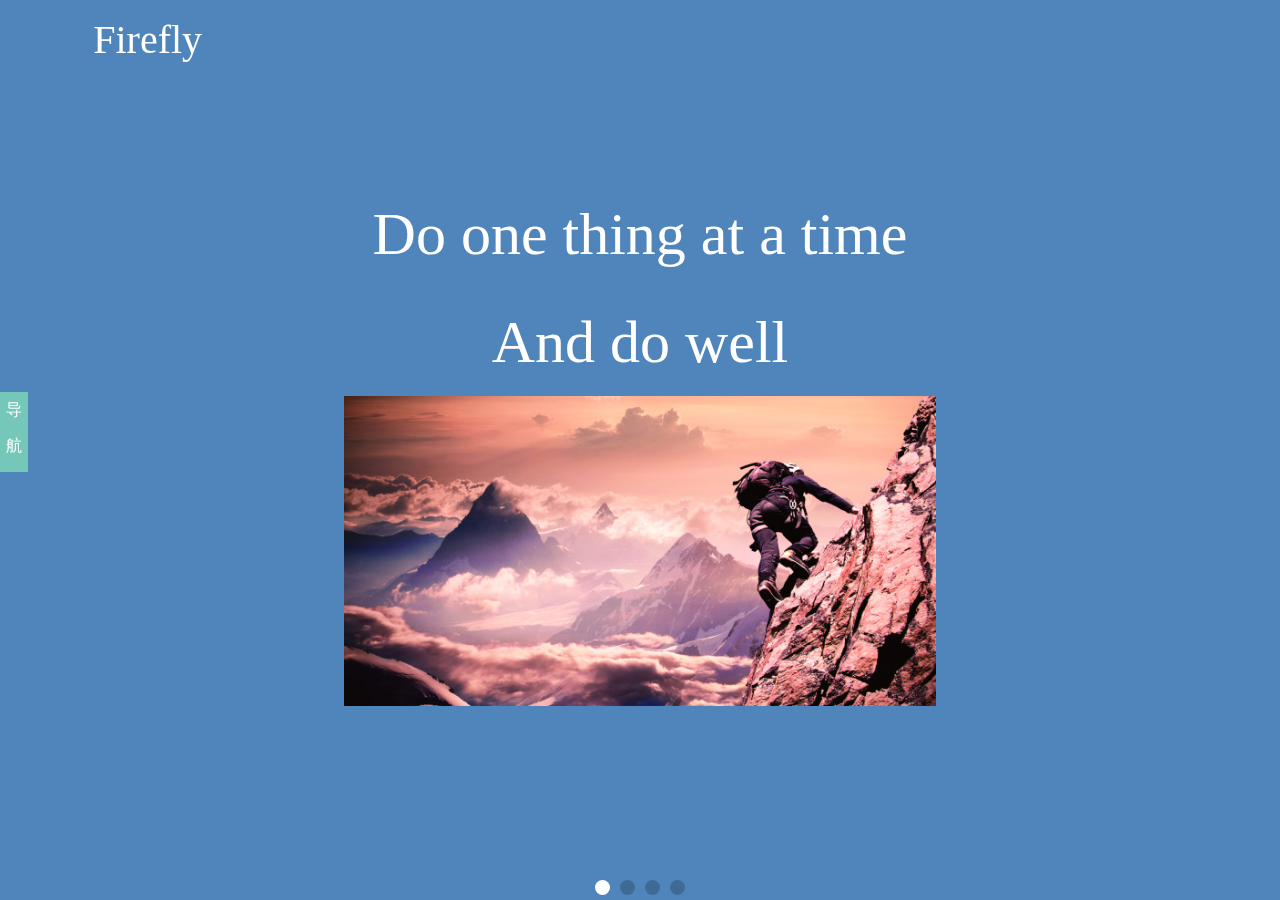
==== commit 58f486c6: "changemysite" ====
--- a/index.html
+++ b/index.html
@@ -22,10 +22,6 @@
     <link rel="stylesheet" href="css/index.css" type="text/css" media="screen and (min-width:737px) and (max-width:959px)"/>
     <!--适配中等偏上屏幕电脑-->
     <link rel="stylesheet" href="css/mediumcom.css" type="text/css" media="screen and (min-width:960px) and (max-width:1279px)"/>
-    <script type="text/javascript" src="js/jquery-1.11.2.js"></script>
-    <script type="text/javascript" src="js/swiper-3.3.1.jquery.min.js"></script>
-    <script type="text/javascript" src="js/swiper.animate1.0.2.min.js"></script>
-    <script type="text/javascript" src="js/index.js"></script>
     <title>firefly</title>
 </head>
 <body>
@@ -45,37 +41,37 @@
                     <div class="swiper-slide inner-silede1">
                         <section class="inner-item">
                             <h3 class="ani" swiper-animate-effect="fadeInDown" swiper-animate-duration="1.5s" swiper-animate-delay="0s">
-                                <span>Come on with me</span>
-                                <span>Make beautiful</span>
+                                <span>Do one thing at a time</span>
+                                <span>And do well</span>
                             </h3>
-                            <a href="#" class="ani" swiper-animate-effect="fadeInUp" swiper-animate-duration="1.5s" swiper-animate-delay="0.3s"><img src="images/pic10.jpg" alt="banner"/></a>
+                            <a href="#" class="ani" swiper-animate-effect="fadeInUp" swiper-animate-duration="1.5s" swiper-animate-delay="0.3s"><img src="images/montain.jpg" alt="banner"/></a>
                         </section>
                     </div>
                     <div class="swiper-slide inner-silede2">
                         <section class="inner-item">
                             <h3 class="ani" swiper-animate-effect="fadeInDown" swiper-animate-duration="1.5s" swiper-animate-delay="0s">
-                                <span>Come on with me</span>
-                                <span>Make beautiful</span>
+                                <span>Action speak louder</span>
+                                <span>Than words</span>
                             </h3>
-                            <a href="#" class="ani" swiper-animate-effect="fadeInUp" swiper-animate-duration="1.5s" swiper-animate-delay="0s"><img src="images/pic10.jpg" alt="banner"/></a>
+                            <a href="#" class="ani" swiper-animate-effect="fadeInUp" swiper-animate-duration="1.5s" swiper-animate-delay="0s"><img src="images/star.jpg" alt="banner"/></a>
                         </section>
                     </div>
                     <div class="swiper-slide inner-silede3">
                         <section class="inner-item">
                             <h3 class="ani" swiper-animate-effect="fadeInDown" swiper-animate-duration="1.5s" swiper-animate-delay="0s">
-                                <span>Come on with me</span>
-                                <span>Make beautiful</span>
+                                <span>Stay Hungry</span>
+                                <span>Stay Folish</span>
                             </h3>
-                            <a href="#" class="ani" swiper-animate-effect="fadeInUp" swiper-animate-duration="1.5s" swiper-animate-delay="0s"><img src="images/pic10.jpg" alt="banner"/></a>
+                            <a href="#" class="ani" swiper-animate-effect="fadeInUp" swiper-animate-duration="1.5s" swiper-animate-delay="0s"><img src="images/jobs.jpg" alt="banner"/></a>
                         </section>
                     </div>
                     <div class="swiper-slide inner-silede4">
                         <section class="inner-item">
                             <h3 class="ani" swiper-animate-effect="fadeInDown" swiper-animate-duration="1.5s" swiper-animate-delay="0s">
-                                <span>Come on with me</span>
-                                <span>Make beautiful</span>
+                                <span>精诚所至</span>
+                                <span>金石为开</span>
                             </h3>
-                            <a href="#" class="ani" swiper-animate-effect="fadeInUp" swiper-animate-duration="1.5s" swiper-animate-delay="0s"><img src="images/pic10.jpg" alt="banner"/></a>
+                            <a href="#" class="ani" swiper-animate-effect="fadeInUp" swiper-animate-duration="1.5s" swiper-animate-delay="0s"><img src="images/way.jpg" alt="banner"/></a>
                         </section>
                     </div>
                 </div>
@@ -98,20 +94,17 @@
                         </p>
                     </div>
                     <div>
-                        <h2>性格·爱好</h2>
+                        <h2>自我评价</h2>
+                        <p>精通HTML/HTML5/CSS/CSS3网页布局与样式，熟悉W3C标准;熟悉Js、jQuery、Zepto 等JS框架,熟悉业界常用的框架Bootstrap、AngularJS，了解PHP;熟练运用Photoshop、Dreamweaver 、WebStorm、FireWorks等网页设计制作软件;熟悉浏览器兼容性解决方案;良好的编码习惯、沟通协作能力;
+
+                        </p>
+                    </div>
+                    <div>
+                        <h2>兴趣爱好</h2>
                         <p>
-                            我是一个正直忠诚、勤奋求实的人，会不断追求人格的自我完善；明显的特点是乐观自信、温和开朗、稳重宽厚，因此，我人际关系和谐，适应环境能力较强。爱好电脑、科普知识，喜欢钻研，正因为这些增强了我的实干精神，习惯事情或问题及早解决。
+                            业余时间喜欢看书、登山、摄影、写作、以及拍摄制作一些视频，喜欢微场景制作。
                         </p>
                     </div>
-                    <div>
-                        <h2>职业·追求</h2>
-                        <p>
-                            我是一个正直忠诚、勤奋求实的人，会不断追求人格的自我完善；明显的特点是乐观自信、温和开朗、稳重宽厚，因此，我人际关系和谐，适应环境能力较强。爱好电脑、科普知识，喜欢钻研，正因为这些增强了我的实干精神，习惯事情或问题及早解决。
-                        </p>
-                    </div>
-                </div>
-                <div id="contact">
-                    <span class="contactme">Contact</span>
                 </div>
             </section>
             <div id="myskill">
@@ -125,7 +118,7 @@
                                     <span  class="animate-active"   set-tran="scaleX(1.5)" set-during-time="1000"  set-func="ease" set-delay="0"></span>
                                 </p>
                                 <h3>
-                                    <em>6</em>
+                                    <em>9</em>
                                     <em>0</em>
                                     <em>%</em>
                                 </h3>
@@ -133,124 +126,124 @@
                             <div>
                                 <h2>Css</h2>
                                 <p>
+                                    <span   class="animate-active"   set-tran="scaleX(1.5)" set-during-time="1000"  set-func="ease" set-delay="0"></span>
+                                </p>
+                                <h3>
+                                    <em>9</em>
+                                    <em>0</em>
+                                    <em>%</em>
+                                </h3>
+                            </div>
+                            <div>
+                                <h2>JavaScript</h2>
+                                <p>
+                                    <span   class="animate-active"   set-tran="scaleX(1.3)" set-during-time="1000"  set-func="ease" set-delay="0"></span>
+                                </p>
+                                <h3>
+                                    <em>8</em>
+                                    <em>5</em>
+                                    <em>%</em>
+                                </h3>
+                            </div>
+                            <div>
+                                <h2>Jquery</h2>
+                                <p>
+                                    <span   class="animate-active"   set-tran="scaleX(1.3)" set-during-time="1000"  set-func="ease" set-delay="0"></span>
+                                </p>
+                                <h3>
+                                    <em>8</em>
+                                    <em>5</em>
+                                    <em>%</em>
+                                </h3>
+                            </div>
+                        </section>
+                        <section class="swiper-slide skilllist">
+                            <div>
+                                <h2>Ajax</h2>
+                                <p>
+                                    <span  class="animate-active"   set-tran="scaleX(1.3)" set-during-time="1000"  set-func="ease" set-delay="0"></span>
+                                </p>
+                                <h3>
+                                    <em>8</em>
+                                    <em>5</em>
+                                    <em>%</em>
+                                </h3>
+                            </div>
+                            <div>
+                                <h2>ANGULARJS</h2>
+                                <p>
                                     <span   class="animate-active"   set-tran="scaleX(1.0)" set-during-time="1000"  set-func="ease" set-delay="0"></span>
                                 </p>
                                 <h3>
-                                    <em>6</em>
-                                    <em>0</em>
-                                    <em>%</em>
-                                </h3>
-                            </div>
-                            <div>
-                                <h2>JavaScript</h2>
+                                    <em>7</em>
+                                    <em>0</em>
+                                    <em>%</em>
+                                </h3>
+                            </div>
+                            <div>
+                                <h2>BOOTSTRAP</h2>
                                 <p>
                                     <span   class="animate-active"   set-tran="scaleX(1.2)" set-during-time="1000"  set-func="ease" set-delay="0"></span>
                                 </p>
                                 <h3>
-                                    <em>6</em>
-                                    <em>0</em>
-                                    <em>%</em>
-                                </h3>
-                            </div>
-                            <div>
-                                <h2>Jquery</h2>
+                                    <em>8</em>
+                                    <em>0</em>
+                                    <em>%</em>
+                                </h3>
+                            </div>
+                            <div>
+                                <h2>H5+C3</h2>
+                                <p>
+                                    <span   class="animate-active"   set-tran="scaleX(1.5)" set-during-time="1000"  set-func="ease" set-delay="0"></span>
+                                </p>
+                                <h3>
+                                    <em>9</em>
+                                    <em>0</em>
+                                    <em>%</em>
+                                </h3>
+                            </div>
+                        </section>
+                        <section class="swiper-slide skilllist">
+                            <div>
+                                <h2>Swiper</h2>
+                                <p>
+                                    <span  class="animate-active"   set-tran="scaleX(1.2)" set-during-time="1000"  set-func="ease" set-delay="0"></span>
+                                </p>
+                                <h3>
+                                    <em>8</em>
+                                    <em>0</em>
+                                    <em>%</em>
+                                </h3>
+                            </div>
+                            <div>
+                                <h2>Ps</h2>
+                                <p>
+                                    <span   class="animate-active"   set-tran="scaleX(1.2)" set-during-time="1000"  set-func="ease" set-delay="0"></span>
+                                </p>
+                                <h3>
+                                    <em>8</em>
+                                    <em>0</em>
+                                    <em>%</em>
+                                </h3>
+                            </div>
+                            <div>
+                                <h2>BootStrap</h2>
+                                <p>
+                                    <span   class="animate-active"   set-tran="scaleX(1.2)" set-during-time="1000"  set-func="ease" set-delay="0"></span>
+                                </p>
+                                <h3>
+                                    <em>8</em>
+                                    <em>0</em>
+                                    <em>%</em>
+                                </h3>
+                            </div>
+                            <div>
+                                <h2>iScroll+zepto+Hbulider</h2>
                                 <p>
                                     <span   class="animate-active"   set-tran="scaleX(1.1)" set-during-time="1000"  set-func="ease" set-delay="0"></span>
                                 </p>
                                 <h3>
-                                    <em>6</em>
-                                    <em>0</em>
-                                    <em>%</em>
-                                </h3>
-                            </div>
-                        </section>
-                        <section class="swiper-slide skilllist">
-                            <div>
-                                <h2>Ajax</h2>
-                                <p>
-                                    <span  class="animate-active"   set-tran="scaleX(1.5)" set-during-time="1000"  set-func="ease" set-delay="0"></span>
-                                </p>
-                                <h3>
-                                    <em>6</em>
-                                    <em>0</em>
-                                    <em>%</em>
-                                </h3>
-                            </div>
-                            <div>
-                                <h2>ANGULARJS</h2>
-                                <p>
-                                    <span   class="animate-active"   set-tran="scaleX(1.0)" set-during-time="1000"  set-func="ease" set-delay="0"></span>
-                                </p>
-                                <h3>
-                                    <em>6</em>
-                                    <em>0</em>
-                                    <em>%</em>
-                                </h3>
-                            </div>
-                            <div>
-                                <h2>BOOTSTRAP</h2>
-                                <p>
-                                    <span   class="animate-active"   set-tran="scaleX(1.2)" set-during-time="1000"  set-func="ease" set-delay="0"></span>
-                                </p>
-                                <h3>
-                                    <em>6</em>
-                                    <em>0</em>
-                                    <em>%</em>
-                                </h3>
-                            </div>
-                            <div>
-                                <h2>H5+C3</h2>
-                                <p>
-                                    <span   class="animate-active"   set-tran="scaleX(1.1)" set-during-time="1000"  set-func="ease" set-delay="0"></span>
-                                </p>
-                                <h3>
-                                    <em>6</em>
-                                    <em>0</em>
-                                    <em>%</em>
-                                </h3>
-                            </div>
-                        </section>
-                        <section class="swiper-slide skilllist">
-                            <div>
-                                <h2>Html</h2>
-                                <p>
-                                    <span  class="animate-active"   set-tran="scaleX(1.5)" set-during-time="1000"  set-func="ease" set-delay="0"></span>
-                                </p>
-                                <h3>
-                                    <em>6</em>
-                                    <em>0</em>
-                                    <em>%</em>
-                                </h3>
-                            </div>
-                            <div>
-                                <h2>Css</h2>
-                                <p>
-                                    <span   class="animate-active"   set-tran="scaleX(1.0)" set-during-time="1000"  set-func="ease" set-delay="0"></span>
-                                </p>
-                                <h3>
-                                    <em>6</em>
-                                    <em>0</em>
-                                    <em>%</em>
-                                </h3>
-                            </div>
-                            <div>
-                                <h2>JavaScript</h2>
-                                <p>
-                                    <span   class="animate-active"   set-tran="scaleX(1.2)" set-during-time="1000"  set-func="ease" set-delay="0"></span>
-                                </p>
-                                <h3>
-                                    <em>6</em>
-                                    <em>0</em>
-                                    <em>%</em>
-                                </h3>
-                            </div>
-                            <div>
-                                <h2>Branding</h2>
-                                <p>
-                                    <span   class="animate-active"   set-tran="scaleX(1.1)" set-during-time="1000"  set-func="ease" set-delay="0"></span>
-                                </p>
-                                <h3>
-                                    <em>6</em>
+                                    <em>7</em>
                                     <em>0</em>
                                     <em>%</em>
                                 </h3>
@@ -264,43 +257,44 @@
         </section>
 
         <section class="swiper-slide out-slide2 out-slide">
+            <div class="canvas">
+                <a><img src="images/pic10.jpg" alt="二维码"></a>
+                <span>
+                    <em class="picok">确定</em>
+
+                </span>
+            </div>
             <header  class="headtitle">
                 <h1>
                     H5 Demo
                 </h1>
             </header>
             <article>
-                <p>No one lights a lamp in order to hide it behind the door: the purpose of light is to create more light, to open people’s eyes, to reveal the marvels around.</p>
+                <p>在节假日期间，会根据个人爱好和学过的知识，制作一些微场景，同时进行自我充电</p>
             </article>
             <section>
                 <div class="animate-active" set-tran="translateX(0%)" set-during-time="2500" set-animate="fadeIn 1500ms linear 0s 1" set-func="ease" set-delay="0">
                     <a href="#">
                         <em></em>
                         <em></em>
-                        <i>致青春</i>
-                        <i>预览</i>
-                        <img src="images/pic10.jpg" alt="h5demo">
-                    </a>
-                    <a href="#">
-                        <em></em>
-                        <em></em>
-                        <i>致青春</i>
-                        <i>预览</i>
-                        <img src="images/pic10.jpg" alt="h5demo">
-                    </a>
-                    <a href="#">
-                        <em></em>
-                        <em></em>
-                        <i>致青春</i>
-                        <i>预览</i>
-                        <img src="images/pic10.jpg" alt="h5demo">
-                    </a>
-                    <a href="#">
-                        <em></em>
-                        <em></em>
-                        <i>致青春</i>
-                        <i>预览</i>
-                        <img src="images/pic10.jpg" alt="h5demo">
+                        <i>当你老了</i>
+                        <i class="scan">预览</i>
+                        <img src="images/old.jpg" alt="h5demo">
+                    </a>
+                    <a href="#">
+                        <em></em>
+                        <em></em>
+                        <i>那些年</i>
+                        <i class="scan">预览</i>
+                        <img src="images/lastyear%20(4).jpg" alt="h5demo">
+                    </a>
+
+                    <a href="#">
+                        <em></em>
+                        <em></em>
+                        <i>幸福</i>
+                        <i class="scan">预览</i>
+                        <img src="images/happy6.jpg" alt="h5demo">
                     </a>
 
                 </div>
@@ -308,30 +302,23 @@
                     <a href="#">
                         <em></em>
                         <em></em>
-                        <i>致青春</i>
-                        <i>预览</i>
-                        <img src="images/pic10.jpg" alt="h5demo">
-                    </a>
-                    <a href="#">
-                        <em></em>
-                        <em></em>
-                        <i>致青春</i>
-                        <i>预览</i>
-                        <img src="images/pic10.jpg" alt="h5demo">
-                    </a>
-                    <a href="#">
-                        <em></em>
-                        <em></em>
-                        <i>致青春</i>
-                        <i>预览</i>
-                        <img src="images/pic10.jpg" alt="h5demo">
-                    </a>
-                    <a href="#">
-                        <em></em>
-                        <em></em>
-                        <i>致青春</i>
-                        <i>预览</i>
-                        <img src="images/pic10.jpg" alt="h5demo">
+                        <i>同学会</i>
+                        <i class="scan">预览</i>
+                        <img src="images/flower.jpg" alt="h5demo">
+                    </a>
+                    <a href="#">
+                        <em></em>
+                        <em></em>
+                        <i>个人简历</i>
+                        <i class="scan">预览</i>
+                        <img src="images/title.png" alt="h5demo">
+                    </a>
+                    <a href="#">
+                        <em></em>
+                        <em></em>
+                        <i>一棵树</i>
+                        <i class="scan">预览</i>
+                        <img src="images/tree3.jpg" alt="h5demo">
                     </a>
                 </div>
             </section>
@@ -339,41 +326,38 @@
                 <p>以上场景页面均为兴趣原创，谢绝商业行为，欢迎浏览交流</p>
             </footer>
         </section>
-
         <section class="swiper-slide out-slide3 out-slide">
+            <div class="window">
+                <div>
+                    <span>☺谢谢您的留言<br/>我将在最短的时间回复您！</span>
+                </div>
+                <p>
+                    <span class="nopro">确定</span>
+                </p>
+                <h2 class="noque">×</h2>
+            </div>
             <header  class="headtitle">
                 <h1>
                     PORTFOLIO
                 </h1>
             </header>
-            <section class="case animate-active"   set-tran="scale(1)" set-during-time="2500" set-animate="zoomIn 1500ms linear 0s 1" set-func="ease" set-delay="0">
-                <a href="#">
-                    <img src="images/pic10.jpg" alt="case"/>
-                </a>
-                <a href="#">
-                    <img src="images/pic10.jpg" alt="case"/>
-                </a>
-                <a href="#">
-                    <img src="images/pic10.jpg" alt="case"/>
-                </a>
-                <a href="#">
-                    <img src="images/pic10.jpg" alt="case"/>
-                </a>
-                <a href="#">
-                    <img src="images/pic10.jpg" alt="case"/>
-                </a>
-                <a href="#">
-                    <img src="images/pic10.jpg" alt="case"/>
-                </a>
-                <a href="#">
-                    <img src="images/pic10.jpg" alt="case"/>
-                </a>
-                <a href="#">
-                    <img src="images/pic10.jpg" alt="case"/>
-                </a>
-                <a href="#">
-                    <img src="images/pic10.jpg" alt="case"/>
-                </a>
+            <section class="case animate-active" set-tran="scale(1)" set-during-time="2500" set-animate="zoomIn 1500ms linear 0s 1" set-func="ease" set-delay="0">
+                <div class="left-case">
+                    <p>目前有四个线上项目。主要负责：根据原型图，利用Div+css，HTML5+CSS3完成页面结构搭建；使用javascript， zepto，iscroll，touch等技术实现页面的动态及交互效果；使用Ajax完成对数据的渲染；对程序进行代码优化，兼容调试；
+                    </p>
+                    <section>
+                        <div><img src="images/house.jpg" alt="project"></div>
+                        <div><img src="images/food.png" alt="project"></div>
+                        <div><img src="images/pic.png" alt="project"></div>
+                        <div><img src="images/thin.png" alt="project"></div>
+                    </section>
+                </div>
+                <div class="right-case">
+                    <div><input type="text" placeholder="Name" class="inner-mess"></div>
+                    <div><input type="text" placeholder="Email" class="inner-mess"></div>
+                    <div><textarea placeholder="Message" class="inner-mess"></textarea></div>
+                    <div><input type="button" value="send" class="submit"></div>
+                </div>
             </section>
             <footer id="footer">
                 <div class="animate-active" set-animate="bounce 1s linear 0s 1">
@@ -382,7 +366,7 @@
                 </div>
                 <div  class="animate-active" set-animate="bounce 1s linear 1000ms 1">
                     <h2>E-mail</h2>
-                    <p><span class="iconfont email">:</span>zhfirefly@yahoo.com</p>
+                    <p><span class="iconfont email">:</span>webheng@126.com</p>
                 </div>
                 <div  class="animate-active" set-animate="bounce 1s linear 2000ms 1">
                     <h2>QQ</h2>
@@ -401,6 +385,10 @@
     </div>
 
 </section>
-
+<script type="text/javascript" src="js/jquery-1.11.2.js"></script>
+<script type="text/javascript" src="js/swiper-3.3.1.jquery.min.js"></script>
+<script type="text/javascript" src="js/swiper.animate1.0.2.min.js"></script>
+<script src="https://cdn1.lncld.net/static/js/av-min-1.2.1.js"></script>
+<script type="text/javascript" src="js/index.js"></script>
 </body>
 </html>--- a/css/index.css
+++ b/css/index.css
@@ -377,6 +377,40 @@
     display: flex;
     flex-direction: column;
     justify-content: space-around; }
+    body .out-slide2 .canvas {
+      position: absolute;
+      width: 20%;
+      height: 30%;
+      top: 34%;
+      left: 100%;
+      z-index: 100;
+      display: flex;
+      flex-direction: column;
+      justify-content: space-around; }
+      body .out-slide2 .canvas a {
+        width: 100%;
+        height: 80%; }
+        body .out-slide2 .canvas a img {
+          width: 100%;
+          height: 100%; }
+      body .out-slide2 .canvas span {
+        background: #fff;
+        width: 100%;
+        height: 20%;
+        display: flex;
+        flex-direction: column;
+        justify-content: center; }
+        body .out-slide2 .canvas span em {
+          background: #333;
+          width: 40%;
+          height: 55%;
+          border-radius: 0.3rem;
+          color: #fff;
+          font-style: normal;
+          display: block;
+          margin: 0 auto;
+          font: 100 1rem/1.2rem "Microsoft YaHei";
+          text-align: center; }
     body .out-slide2 article {
       width: 80%;
       height: 20%;
@@ -411,7 +445,7 @@
         flex-direction: row;
         justify-content: space-around; }
       body .out-slide2 section a {
-        width: 22%;
+        width: 32%;
         height: 100%;
         position: relative;
         overflow: hidden; }
@@ -478,22 +512,136 @@
     display: flex;
     flex-direction: column;
     justify-content: space-between; }
+    body .out-slide3 .window {
+      position: absolute;
+      width: 30%;
+      height: 20%;
+      left: 35%;
+      top: 30%;
+      display: flex;
+      flex-direction: column;
+      justify-content: space-around;
+      border-radius: 0.6rem;
+      display: none;
+      z-index: 100; }
+      body .out-slide3 .window div {
+        width: 100%;
+        height: 66%;
+        background: #75C8B9;
+        border-top-left-radius: 0.6rem;
+        border-top-right-radius: 0.6rem;
+        display: flex;
+        flex-direction: column;
+        justify-content: center; }
+        body .out-slide3 .window div span {
+          display: block;
+          width: 80%;
+          margin: 0 auto;
+          height: 60%;
+          text-align: center;
+          color: #FFf;
+          font: 100 1.2rem/2rem "Malgun Gothic"; }
+      body .out-slide3 .window p {
+        width: 100%;
+        height: 34%;
+        background: #fff;
+        border-bottom-left-radius: 0.6rem;
+        border-bottom-right-radius: 0.6rem;
+        display: flex;
+        flex-direction: column;
+        justify-content: center; }
+        body .out-slide3 .window p span {
+          width: 30%;
+          height: 54%;
+          border: 1px solid #333;
+          margin: 0 auto;
+          border-radius: 0.2rem;
+          text-align: center;
+          background: #3c3c3c;
+          color: #FFf;
+          font: 100 1.2rem/1.6rem "Malgun Gothic"; }
+      body .out-slide3 .window h2 {
+        position: absolute;
+        width: 6%;
+        height: 11%;
+        font-size: 1rem;
+        right: 2%;
+        top: 2%;
+        text-align: center;
+        color: #fff;
+        line-height: 1rem; }
     body .out-slide3 .case {
       width: 88%;
       height: 65%;
       margin: 1% auto;
       display: flex;
       flex-direction: row;
-      justify-content: flex-start;
-      flex-wrap: wrap;
+      justify-content: space-around;
       box-sizing: content-box;
       transform: scale(0); }
-      body .out-slide3 .case a {
-        height: 33.3%;
-        width: 33%; }
-        body .out-slide3 .case a img {
+      body .out-slide3 .case .left-case {
+        height: 100%;
+        width: 68%;
+        display: flex;
+        flex-direction: column;
+        justify-content: space-around; }
+        body .out-slide3 .case .left-case p {
+          width: 70%;
+          height: 30%;
+          margin: 0 auto;
+          text-align: center;
+          font: 100 0.8rem/2rem "Microsoft YaHei";
+          color: #000; }
+        body .out-slide3 .case .left-case section {
+          width: 90%;
+          height: 68%;
+          margin: 0 auto;
+          display: flex;
+          flex-direction: row;
+          flex-wrap: wrap; }
+          body .out-slide3 .case .left-case section div {
+            width: 50%;
+            height: 50%;
+            box-sizing: border-box; }
+            body .out-slide3 .case .left-case section div img {
+              width: 100%;
+              height: 100%; }
+      body .out-slide3 .case .right-case {
+        height: 100%;
+        width: 28%;
+        display: flex;
+        flex-direction: column;
+        justify-content: space-around; }
+        body .out-slide3 .case .right-case div {
+          display: flex;
+          flex-direction: column;
+          justify-content: center; }
+        body .out-slide3 .case .right-case div input {
+          border: 2px solid #CCCCCC;
+          height: 50%;
+          font: 500 1rem/2rem "Microsoft Yahei"; }
+        body .out-slide3 .case .right-case div:nth-of-type(1), body .out-slide3 .case .right-case div:nth-of-type(2) {
           width: 100%;
-          height: 100%; }
+          height: 12%; }
+        body .out-slide3 .case .right-case div:nth-of-type(3) {
+          width: 100%;
+          height: 48%; }
+        body .out-slide3 .case .right-case div:nth-of-type(4) {
+          width: 100%;
+          height: 10%; }
+        body .out-slide3 .case .right-case div:nth-of-type(3) textarea {
+          border: 2px solid #CCCCCC;
+          height: 100%;
+          width: 100%;
+          resize: none;
+          margin: 0 auto;
+          font: 500 1rem/2rem "Microsoft Yahei"; }
+        body .out-slide3 .case .right-case div:nth-of-type(4) input {
+          border: 2px solid #CCCCCC;
+          height: 80%;
+          width: 60%;
+          margin: 0 auto;
+          font: 500 1rem/2rem "Microsoft Yahei"; }
     body .out-slide3 #footer {
       width: 100%;
       height: 23%;
--- a/css/phoneandpad.css
+++ b/css/phoneandpad.css
@@ -1,109 +1,95 @@
 body #out-container {
-  /*width:100vw;*/
-  /*height:auto;*/
-  max-height: 200vh !important;
-  /*height:200vh;*/ }
-  body #out-container #out-wrapper {
-    /*height:200vh;*/
-    /* height:auto;*/
-    /*max-height:200vh;*/
-    height: auto !important;
-    max-height: 200vh !important; }
+  width: 100vw;
+  height: 230vh; }
   body #out-container .swiper-scrollbar {
     width: 4px; }
-body #head-banner {
-  width: 100vw;
-  /*height:20% !important;*/
-  height: 40vh !important; }
+body #head-banner .swiper-wrapper {
+  height: 20%; }
   body #head-banner .swiper-wrapper .swiper-slide .inner-item h3 {
     font: 100 1.6rem/2rem "Microsoft YaHei"; }
-  body #head-banner .swiper-pagination .swiper-pagination-bullet {
-    width: 6px;
-    height: 6px; }
-  body #head-banner #head #inhead {
-    width: 94%; }
-    body #head-banner #head #inhead #myname {
-      font: 100 1.6rem/3.6rem "FZXiHei"; }
-    body #head-banner #head #inhead #nav {
-      width: 68%; }
-      body #head-banner #head #inhead #nav span {
-        font: 100 0.8rem/2.6rem "Apple LiSung Light"; }
+body #head-banner .swiper-pagination .swiper-pagination-bullet {
+  width: 6px;
+  height: 6px; }
+body #head-banner #head #inhead {
+  width: 94%; }
+  body #head-banner #head #inhead #myname {
+    font: 100 1.6rem/3.6rem "FZXiHei"; }
+  body #head-banner #head #inhead #nav {
+    width: 68%; }
+    body #head-banner #head #inhead #nav span {
+      font: 100 0.8rem/2.6rem "Apple LiSung Light"; }
 body .headtitle {
   height: 6%; }
   body .headtitle h1 {
     font: 100 2rem/3.6rem "Microsoft YaHei"; }
-body .out-slide1 {
-  /*height:100% !important;*/
-  height: 200vh !important; }
-  body .out-slide1 #mylist {
-    height: 44%; }
-    body .out-slide1 #mylist #inmylist {
-      display: flex;
-      flex-direction: column;
-      justify-content: space-around;
-      align-items: center;
-      height: 86%; }
-      body .out-slide1 #mylist #inmylist div {
-        width: 90%;
-        margin: 0 auto;
-        height: 33%; }
-        body .out-slide1 #mylist #inmylist div h2 {
-          font: 800 1.3rem/3rem "MingLiU"; }
-        body .out-slide1 #mylist #inmylist div p {
-          font: 100 0.8rem/2rem "NSimSun"; }
-    body .out-slide1 #mylist #contact {
-      height: 14%; }
-      body .out-slide1 #mylist #contact .contactme {
-        width: 16%;
-        height: 30%; }
-  body .out-slide1 #myskill {
-    height: 48%; }
-    body .out-slide1 #myskill .aboutskill {
-      height: 10%; }
-    body .out-slide1 #myskill .skilllist {
-      height: 90%;
-      flex-direction: column; }
-      body .out-slide1 #myskill .skilllist div {
-        width: 100%;
-        height: 25%; }
-        body .out-slide1 #myskill .skilllist div h3 {
-          width: 50%; }
-body .out-slide2 {
-  /*height:75% !important;*/
-  height: 150vh !important; }
-  body .out-slide2 article {
-    height: 12%; }
-    body .out-slide2 article p {
-      font: 100 1rem/1.4rem "Microsoft YaHei"; }
-  body .out-slide2 section {
-    height: 76%; }
-    body .out-slide2 section div {
-      flex-wrap: wrap; }
-      body .out-slide2 section div a {
-        width: 48%;
-        height: 48%; }
-  body .out-slide2 footer {
-    height: 4%; }
-    body .out-slide2 footer p {
+body .out-slide1 #mylist {
+  height: 44%; }
+  body .out-slide1 #mylist #inmylist {
+    display: flex;
+    flex-direction: column;
+    justify-content: space-around;
+    align-items: center;
+    height: 86%; }
+    body .out-slide1 #mylist #inmylist div {
+      width: 90%;
+      margin: 0 auto;
+      height: 33%; }
+      body .out-slide1 #mylist #inmylist div h2 {
+        font: 800 1.3rem/3rem "MingLiU"; }
+      body .out-slide1 #mylist #inmylist div p {
+        font: 100 0.8rem/2rem "NSimSun"; }
+  body .out-slide1 #mylist #contact {
+    height: 14%; }
+    body .out-slide1 #mylist #contact .contactme {
+      width: 16%;
+      height: 30%; }
+body .out-slide1 #myskill {
+  height: 48%; }
+  body .out-slide1 #myskill .aboutskill {
+    height: 10%; }
+  body .out-slide1 #myskill .skilllist {
+    height: 90%;
+    flex-direction: column; }
+    body .out-slide1 #myskill .skilllist div {
       width: 100%;
-      font: 100 0.6rem/1.2rem  "NSimSun"; }
-body .out-slide3 {
-  /*height:50% !important;*/
-  height: 100vh !important; }
-  body .out-slide3 .case {
-    height: 82%; }
-    body .out-slide3 .case a {
-      height: 28%; }
-  body .out-slide3 #footer {
-    justify-content: flex-start;
-    height: 6%; }
-    body .out-slide3 #footer div {
-      width: 33%; }
-      body .out-slide3 #footer div h2 {
-        font: 100 1.2rem/1rem "Microsoft YaHei"; }
-      body .out-slide3 #footer div p {
-        font: 100 0.1rem/2rem "NSimSun"; }
-        body .out-slide3 #footer div p span {
-          font: 100 0rem/3rem "iconfont"; }
+      height: 25%; }
+      body .out-slide1 #myskill .skilllist div h3 {
+        width: 50%; }
+body .out-slide2 article {
+  height: 12%; }
+  body .out-slide2 article p {
+    font: 100 1rem/1.4rem "Microsoft YaHei"; }
+body .out-slide2 section {
+  height: 76%; }
+  body .out-slide2 section div {
+    flex-wrap: wrap; }
+    body .out-slide2 section div a {
+      width: 48%;
+      height: 48%; }
+body .out-slide2 footer {
+  height: 4%; }
+  body .out-slide2 footer p {
+    width: 100%;
+    font: 100 0.6rem/1.2rem  "NSimSun"; }
+body .out-slide3 .case {
+  height: 82%;
+  flex-direction: column; }
+  body .out-slide3 .case .left-case {
+    width: 100%;
+    height: 50%; }
+  body .out-slide3 .case .right-case {
+    width: 100%;
+    height: 50%; }
+body .out-slide3 #footer {
+  justify-content: flex-start;
+  height: 6%; }
+  body .out-slide3 #footer div {
+    width: 33%; }
+    body .out-slide3 #footer div h2 {
+      font: 100 1.2rem/1rem "Microsoft YaHei"; }
+    body .out-slide3 #footer div p {
+      font: 100 0.1rem/2rem "NSimSun"; }
+      body .out-slide3 #footer div p span {
+        font: 100 0rem/3rem "iconfont"; }
 
 /*# sourceMappingURL=phoneandpad.css.map */
--- a/css/smallest.css
+++ b/css/smallest.css
@@ -17,8 +17,6 @@
   height: 10%; }
   body .out-slide3 .headtitle h1 {
     font: 100 2rem/3rem "Microsoft YaHei"; }
-body .out-slide3 .case a {
-  height: 30%; }
 body .out-slide3 #footer {
   height: 9%; }
 
--- a/css/medium.css
+++ b/css/medium.css
@@ -38,8 +38,6 @@
   height: 8%; }
   body .out-slide3 .headtitle h1 {
     font: 100 2rem/3rem "Microsoft YaHei"; }
-body .out-slide3 .case a {
-  height: 26%; }
 body .out-slide3 #footer {
   height: 8%; }
   body .out-slide3 #footer div h2 {
--- a/css/pad.css
+++ b/css/pad.css
@@ -36,8 +36,6 @@
   height: 8%; }
   body .out-slide3 .headtitle h1 {
     font: 100 2rem/3.2rem "Microsoft YaHei"; }
-body .out-slide3 .case a {
-  height: 28%; }
 body .out-slide3 #footer {
   height: 7%; }
   body .out-slide3 #footer div {
--- a/css/landscape.css
+++ b/css/landscape.css
@@ -88,8 +88,6 @@
   height: 160vh !important; }
   body .out-slide3 .case {
     height: 82%; }
-    body .out-slide3 .case a {
-      height: 28%; }
   body .out-slide3 #footer {
     justify-content: flex-start;
     height: 10%; }
--- a/css/landscapemedium.css
+++ b/css/landscapemedium.css
@@ -92,8 +92,6 @@
       font: 100 1.8rem/2.3rem "Microsoft YaHei"; }
   body .out-slide3 .case {
     height: 82%; }
-    body .out-slide3 .case a {
-      height: 28%; }
   body .out-slide3 #footer {
     justify-content: flex-start;
     height: 10%; }
--- a/css/index.css
+++ b/css/index.css
@@ -377,6 +377,40 @@
     display: flex;
     flex-direction: column;
     justify-content: space-around; }
+    body .out-slide2 .canvas {
+      position: absolute;
+      width: 20%;
+      height: 30%;
+      top: 34%;
+      left: 100%;
+      z-index: 100;
+      display: flex;
+      flex-direction: column;
+      justify-content: space-around; }
+      body .out-slide2 .canvas a {
+        width: 100%;
+        height: 80%; }
+        body .out-slide2 .canvas a img {
+          width: 100%;
+          height: 100%; }
+      body .out-slide2 .canvas span {
+        background: #fff;
+        width: 100%;
+        height: 20%;
+        display: flex;
+        flex-direction: column;
+        justify-content: center; }
+        body .out-slide2 .canvas span em {
+          background: #333;
+          width: 40%;
+          height: 55%;
+          border-radius: 0.3rem;
+          color: #fff;
+          font-style: normal;
+          display: block;
+          margin: 0 auto;
+          font: 100 1rem/1.2rem "Microsoft YaHei";
+          text-align: center; }
     body .out-slide2 article {
       width: 80%;
       height: 20%;
@@ -411,7 +445,7 @@
         flex-direction: row;
         justify-content: space-around; }
       body .out-slide2 section a {
-        width: 22%;
+        width: 32%;
         height: 100%;
         position: relative;
         overflow: hidden; }
@@ -478,22 +512,136 @@
     display: flex;
     flex-direction: column;
     justify-content: space-between; }
+    body .out-slide3 .window {
+      position: absolute;
+      width: 30%;
+      height: 20%;
+      left: 35%;
+      top: 30%;
+      display: flex;
+      flex-direction: column;
+      justify-content: space-around;
+      border-radius: 0.6rem;
+      display: none;
+      z-index: 100; }
+      body .out-slide3 .window div {
+        width: 100%;
+        height: 66%;
+        background: #75C8B9;
+        border-top-left-radius: 0.6rem;
+        border-top-right-radius: 0.6rem;
+        display: flex;
+        flex-direction: column;
+        justify-content: center; }
+        body .out-slide3 .window div span {
+          display: block;
+          width: 80%;
+          margin: 0 auto;
+          height: 60%;
+          text-align: center;
+          color: #FFf;
+          font: 100 1.2rem/2rem "Malgun Gothic"; }
+      body .out-slide3 .window p {
+        width: 100%;
+        height: 34%;
+        background: #fff;
+        border-bottom-left-radius: 0.6rem;
+        border-bottom-right-radius: 0.6rem;
+        display: flex;
+        flex-direction: column;
+        justify-content: center; }
+        body .out-slide3 .window p span {
+          width: 30%;
+          height: 54%;
+          border: 1px solid #333;
+          margin: 0 auto;
+          border-radius: 0.2rem;
+          text-align: center;
+          background: #3c3c3c;
+          color: #FFf;
+          font: 100 1.2rem/1.6rem "Malgun Gothic"; }
+      body .out-slide3 .window h2 {
+        position: absolute;
+        width: 6%;
+        height: 11%;
+        font-size: 1rem;
+        right: 2%;
+        top: 2%;
+        text-align: center;
+        color: #fff;
+        line-height: 1rem; }
     body .out-slide3 .case {
       width: 88%;
       height: 65%;
       margin: 1% auto;
       display: flex;
       flex-direction: row;
-      justify-content: flex-start;
-      flex-wrap: wrap;
+      justify-content: space-around;
       box-sizing: content-box;
       transform: scale(0); }
-      body .out-slide3 .case a {
-        height: 33.3%;
-        width: 33%; }
-        body .out-slide3 .case a img {
+      body .out-slide3 .case .left-case {
+        height: 100%;
+        width: 68%;
+        display: flex;
+        flex-direction: column;
+        justify-content: space-around; }
+        body .out-slide3 .case .left-case p {
+          width: 70%;
+          height: 30%;
+          margin: 0 auto;
+          text-align: center;
+          font: 100 0.8rem/2rem "Microsoft YaHei";
+          color: #000; }
+        body .out-slide3 .case .left-case section {
+          width: 90%;
+          height: 68%;
+          margin: 0 auto;
+          display: flex;
+          flex-direction: row;
+          flex-wrap: wrap; }
+          body .out-slide3 .case .left-case section div {
+            width: 50%;
+            height: 50%;
+            box-sizing: border-box; }
+            body .out-slide3 .case .left-case section div img {
+              width: 100%;
+              height: 100%; }
+      body .out-slide3 .case .right-case {
+        height: 100%;
+        width: 28%;
+        display: flex;
+        flex-direction: column;
+        justify-content: space-around; }
+        body .out-slide3 .case .right-case div {
+          display: flex;
+          flex-direction: column;
+          justify-content: center; }
+        body .out-slide3 .case .right-case div input {
+          border: 2px solid #CCCCCC;
+          height: 50%;
+          font: 500 1rem/2rem "Microsoft Yahei"; }
+        body .out-slide3 .case .right-case div:nth-of-type(1), body .out-slide3 .case .right-case div:nth-of-type(2) {
           width: 100%;
-          height: 100%; }
+          height: 12%; }
+        body .out-slide3 .case .right-case div:nth-of-type(3) {
+          width: 100%;
+          height: 48%; }
+        body .out-slide3 .case .right-case div:nth-of-type(4) {
+          width: 100%;
+          height: 10%; }
+        body .out-slide3 .case .right-case div:nth-of-type(3) textarea {
+          border: 2px solid #CCCCCC;
+          height: 100%;
+          width: 100%;
+          resize: none;
+          margin: 0 auto;
+          font: 500 1rem/2rem "Microsoft Yahei"; }
+        body .out-slide3 .case .right-case div:nth-of-type(4) input {
+          border: 2px solid #CCCCCC;
+          height: 80%;
+          width: 60%;
+          margin: 0 auto;
+          font: 500 1rem/2rem "Microsoft Yahei"; }
     body .out-slide3 #footer {
       width: 100%;
       height: 23%;
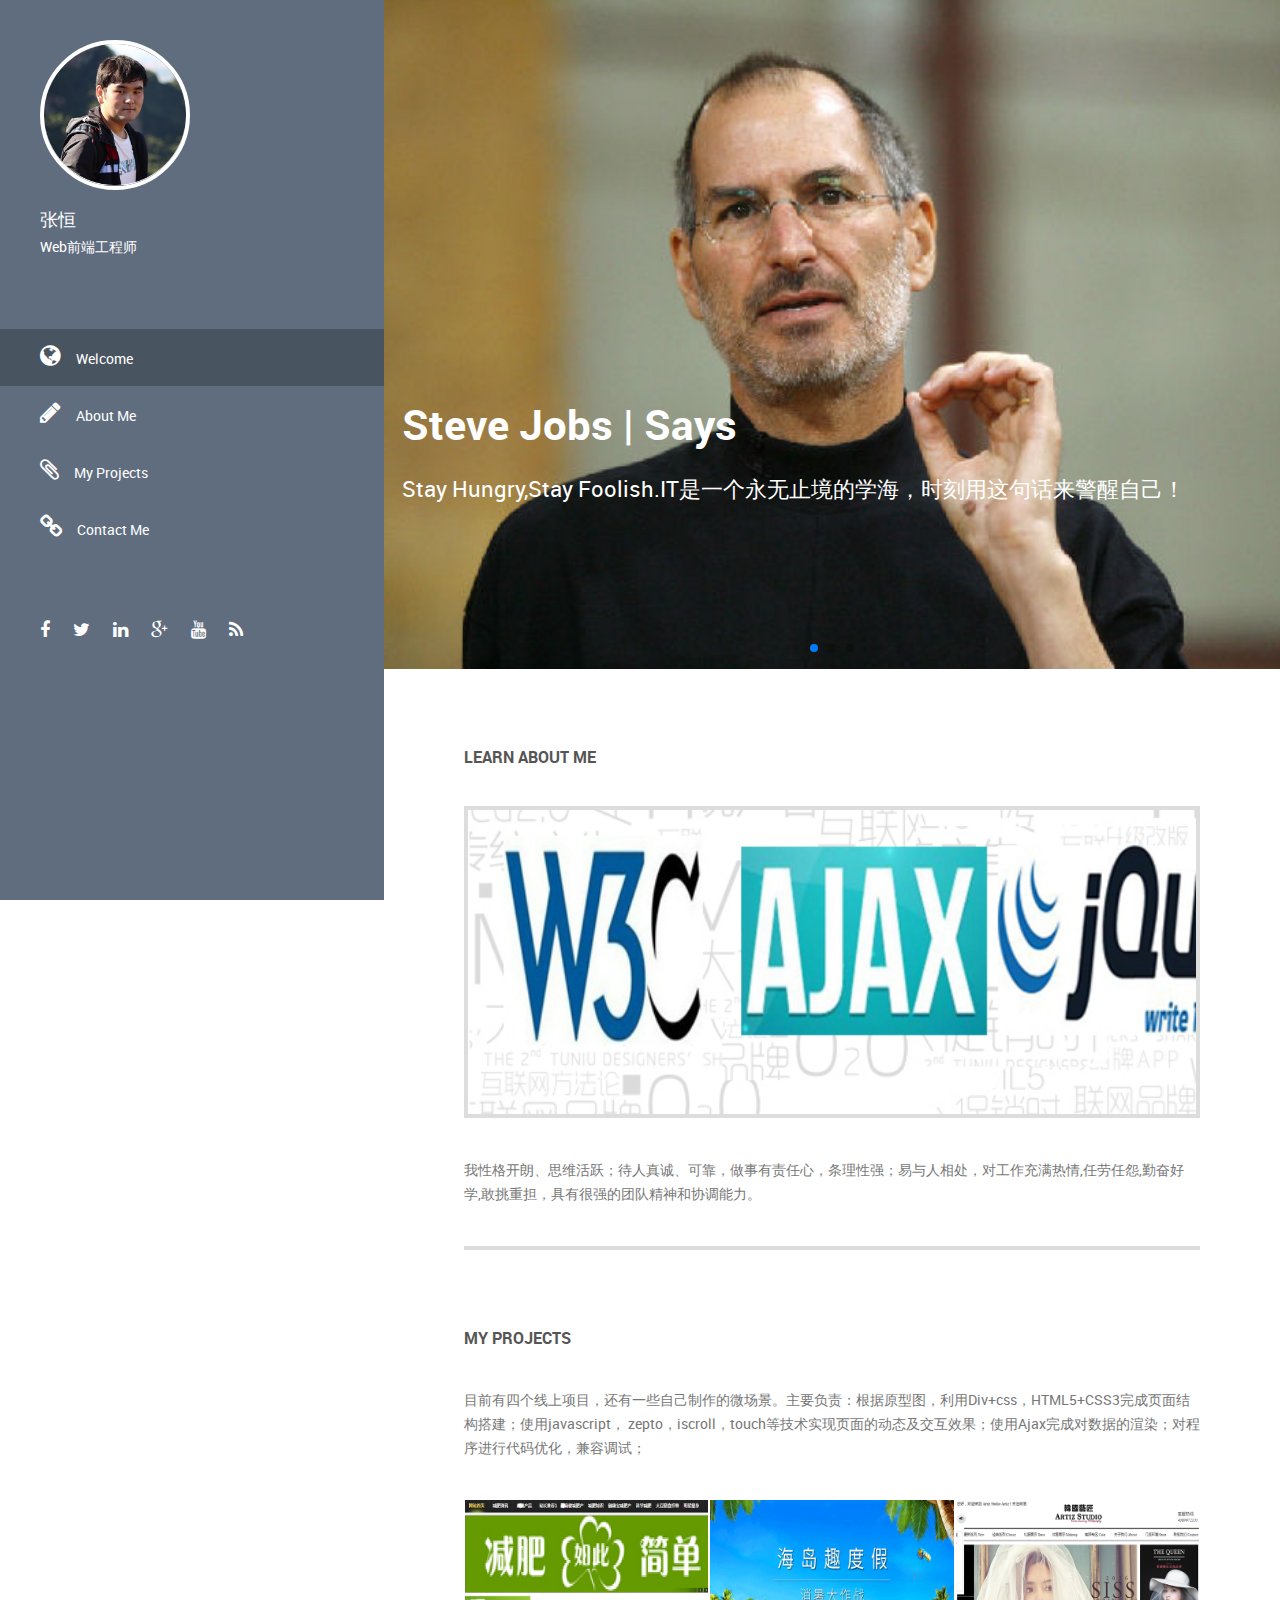
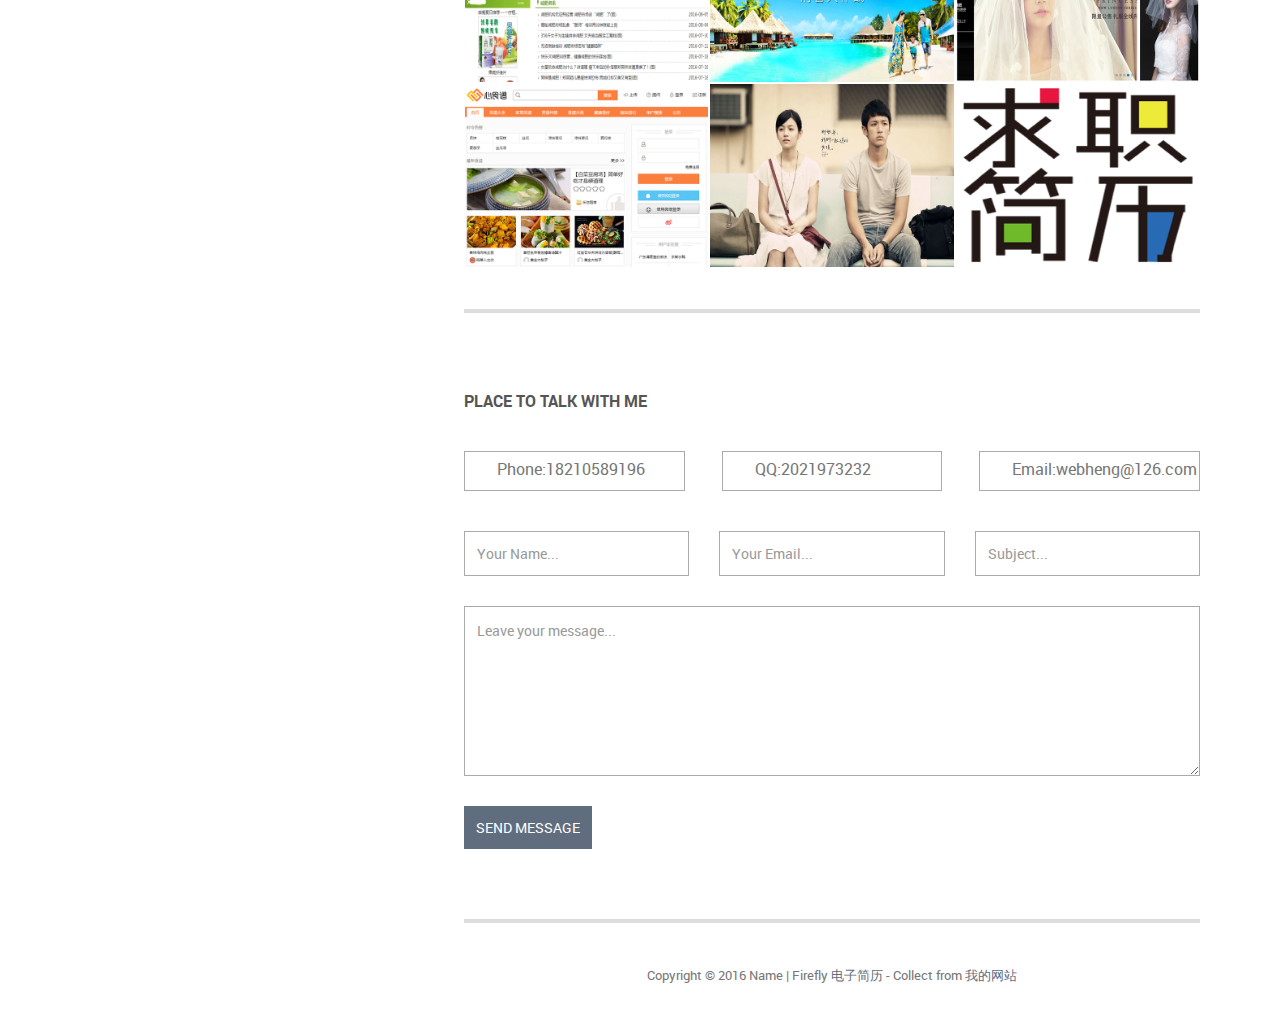
==== commit f7473352: "newsite" ====
--- a/index.html
+++ b/index.html
@@ -1,394 +1,283 @@
 <!DOCTYPE html>
-<html lang="en">
-<head>
-    <meta charset="UTF-8">
-    <meta name="viewport" content="width=device-width,initial-scale=1.0"/>
-    <link rel="stylesheet" href="css/swiper-3.3.1.min.css"/>
-    <link rel="stylesheet" href="css/animate.min.css"/>
-    <link rel="stylesheet" href="css/index.css"/>
-    <!--此样式的目的是为了改变手机端的响应布局-->
-    <link rel="stylesheet" href="css/phoneandpad.css" type="text/css" media="screen and (max-width:769px)"/>
-    <!--适配iPhone4 5-->
-    <link rel="stylesheet" href="css/smallest.css" type="text/css" media="screen and (max-width:360px) and (orientation:portrait)"/>
-    <!--适配iPhone6-->
-    <link rel="stylesheet" href="css/medium.css" type="text/css" media="screen and (min-width:361px) and (max-width:599px) and (orientation:portrait)"/>
-    <!--适配pad-->
-    <link rel="stylesheet" href="css/pad.css" type="text/css" media="screen and (min-width:600px) and (max-width:768px) and (orientation:portrait)"/>
-    <!--横屏的整体布局-->
-    <link rel="stylesheet" href="css/landscape.css" type="text/css" media="screen and (orientation:landscape) and (max-width:736px)" />
-    <!--适配较大手机的横屏-->
-    <link rel="stylesheet" href="css/landscapemedium.css" type="text/css" media="screen and (min-width:481px) and (max-width:736px) and (orientation:landscape)" />
-    <!--适配中等屏幕电脑-->
-    <link rel="stylesheet" href="css/index.css" type="text/css" media="screen and (min-width:737px) and (max-width:959px)"/>
-    <!--适配中等偏上屏幕电脑-->
-    <link rel="stylesheet" href="css/mediumcom.css" type="text/css" media="screen and (min-width:960px) and (max-width:1279px)"/>
-    <title>firefly</title>
-</head>
-<body>
-<section id="out-container">
-    <div class="swiper-wrapper" id="out-wrapper">
-        <section id="head-banner" class="swiper-slide out-slide">
-            <section  class="swiper-container">
+<!--[if lt IE 7]>      <html class="no-js lt-ie9 lt-ie8 lt-ie7"> <![endif]-->
+<!--[if IE 7]>         <html class="no-js lt-ie9 lt-ie8"> <![endif]-->
+<!--[if IE 8]>         <html class="no-js lt-ie9"> <![endif]-->
+<!--[if gt IE 8]><!--> <html class="no-js"> <!--<![endif]-->
+    <head>
+        <meta charset="utf-8">
+        <meta http-equiv="X-UA-Compatible" content="IE=edge">
+        <title>张恒-web前端-个人网站</title>
+        <meta name="description" content="">
+        <meta name="viewport" content="width=device-width, initial-scale=1">
+        
+        <link rel="stylesheet" href="css/normalize.css">
+        <link rel="stylesheet" href="css/font-awesome.css">
+        <link rel="stylesheet" href="css/bootstrap.min.css">
+        <link rel="stylesheet" href="css/templatemo-style.css">
+        <link rel="stylesheet" href="css/swiper-3.3.1.min.css">
+        <link rel="stylesheet" href="css/animate.min.css">
+        <link rel="stylesheet" href="css/main.css">
+        <script src="js/vendor/modernizr-2.6.2.min.js"></script>
+    </head>
+    <body>
+        <!--[if lt IE 7]>
+            <p class="browsehappy">You are using an <strong>outdated</strong> browser. Please <a href="http://browsehappy.com/">upgrade your browser</a> to improve your experience.</p>
+        <![endif]-->
+    
+        <div class="responsive-header visible-xs visible-sm">
+            <div class="container">
+                <div class="row">
+                    <div class="col-md-12">
+                        <div class="top-section">
+                            <div class="profile-image">
+                                <img src="img/profile.jpg" alt="Volton">
+                            </div>
+                            <div class="profile-content">
+                                <h3 class="profile-title"></h3>
+                                <p class="profile-description">张恒 前端工程师</p>
+                            </div>
+                        </div>
+                    </div>
+                </div>
+                <a href="#" class="toggle-menu"><i class="fa fa-bars"></i></a>
+                <div class="main-navigation responsive-menu">
+                    <ul class="navigation">
+                        <li><a href="#top"><i class="fa fa-home"></i>Home</a></li>
+                        <li><a href="#about"><i class="fa fa-user"></i>About Me</a></li>
+                        <li><a href="#projects"><i class="fa fa-newspaper-o"></i>My Gallery</a></li>
+                        <li><a href="#contact"><i class="fa fa-envelope"></i>Contact Me</a></li>
+                    </ul>
+                </div>
+            </div>
+        </div>
+		
+        <!-- SIDEBAR -->
+        <div class="sidebar-menu hidden-xs hidden-sm">
+            <div class="top-section">
+                <div class="profile-image">
+                    <img src="img/profile.jpg" alt="Volton">
+                </div>
+                <h3 class="profile-title">张恒</h3>
+                <p class="profile-description">Web前端工程师</p>
+            </div> <!-- top-section -->
+            <div class="main-navigation">
+                <ul class="navigation">
+                    <li><a href="#top"><i class="fa fa-globe"></i>Welcome</a></li>
+                    <li><a href="#about"><i class="fa fa-pencil"></i>About Me</a></li>
+                    <li><a href="#projects"><i class="fa fa-paperclip"></i>My Projects</a></li>
+                    <li><a href="#contact"><i class="fa fa-link"></i>Contact Me</a></li>
+                </ul>
+            </div> <!-- .main-navigation -->
+            <div class="social-icons">
+                <ul>
+                    <li><a href="#"><i class="fa fa-facebook"></i></a></li>
+                    <li><a href="#"><i class="fa fa-twitter"></i></a></li>
+                    <li><a href="#"><i class="fa fa-linkedin"></i></a></li>
+                    <li><a href="#"><i class="fa fa-google-plus"></i></a></li>
+                    <li><a href="#"><i class="fa fa-youtube"></i></a></li>
+                    <li><a href="#"><i class="fa fa-rss"></i></a></li>
+                </ul>
+            </div> <!-- .social-icons -->
+        </div> <!-- .sidebar-menu -->
+        
+		<!--<div class="copyrights">Collect from <a href="http://www.cssmoban.com/" >免费模板</a></div>-->
+        	<!--<div class="swiper-container">
+  <div class="swiper-wrapper">
+    <div class="swiper-slide">slider1</div>
+    <div class="swiper-slide">slider2</div>
+    <div class="swiper-slide">slider3</div>
+  </div>
+</div>-->
+        <div class="banner-bg" id="top">
+            <!--<div class="banner-overlay"></div>-->
+            <div class="swiper-container banner-overlay">
                 <div class="swiper-wrapper">
-                    <header id="head">
-                        <div id="inhead">
-                            <h3 id="myname">Firefly</h3>
-                            <nav id="nav" class="navlist">
-                            </nav>
-                        </div>
-
-                    </header>
-                    <div class="swiper-slide inner-silede1">
-                        <section class="inner-item">
-                            <h3 class="ani" swiper-animate-effect="fadeInDown" swiper-animate-duration="1.5s" swiper-animate-delay="0s">
-                                <span>Do one thing at a time</span>
-                                <span>And do well</span>
-                            </h3>
-                            <a href="#" class="ani" swiper-animate-effect="fadeInUp" swiper-animate-duration="1.5s" swiper-animate-delay="0.3s"><img src="images/montain.jpg" alt="banner"/></a>
-                        </section>
-                    </div>
-                    <div class="swiper-slide inner-silede2">
-                        <section class="inner-item">
-                            <h3 class="ani" swiper-animate-effect="fadeInDown" swiper-animate-duration="1.5s" swiper-animate-delay="0s">
-                                <span>Action speak louder</span>
-                                <span>Than words</span>
-                            </h3>
-                            <a href="#" class="ani" swiper-animate-effect="fadeInUp" swiper-animate-duration="1.5s" swiper-animate-delay="0s"><img src="images/star.jpg" alt="banner"/></a>
-                        </section>
-                    </div>
-                    <div class="swiper-slide inner-silede3">
-                        <section class="inner-item">
-                            <h3 class="ani" swiper-animate-effect="fadeInDown" swiper-animate-duration="1.5s" swiper-animate-delay="0s">
-                                <span>Stay Hungry</span>
-                                <span>Stay Folish</span>
-                            </h3>
-                            <a href="#" class="ani" swiper-animate-effect="fadeInUp" swiper-animate-duration="1.5s" swiper-animate-delay="0s"><img src="images/jobs.jpg" alt="banner"/></a>
-                        </section>
-                    </div>
-                    <div class="swiper-slide inner-silede4">
-                        <section class="inner-item">
-                            <h3 class="ani" swiper-animate-effect="fadeInDown" swiper-animate-duration="1.5s" swiper-animate-delay="0s">
-                                <span>精诚所至</span>
-                                <span>金石为开</span>
-                            </h3>
-                            <a href="#" class="ani" swiper-animate-effect="fadeInUp" swiper-animate-duration="1.5s" swiper-animate-delay="0s"><img src="images/way.jpg" alt="banner"/></a>
-                        </section>
+                    <div class="swiper-slide" style="background:url(img/jobs.jpg) no-repeat 0 0;background-size: cover;">
+                        <div class="welcome-text my-text">
+                            <h2  class="ani" swiper-animate-effect="fadeInDown" swiper-animate-duration="1.5s" swiper-animate-delay="0.1s">Steve Jobs | Says</h2>
+                            <h5  class="ani" swiper-animate-effect="fadeInUp" swiper-animate-duration="1.5s" swiper-animate-delay="0.1s">Stay Hungry,Stay Foolish.IT是一个永无止境的学海，时刻用这句话来警醒自己！</h5>
+                        </div>
+                    </div>
+                    <div class="swiper-slide" style="background:url(img/way.jpg) no-repeat 0 0;background-size: cover;">
+                        <div class="welcome-text my-text">
+                            <h2  class="ani" swiper-animate-effect="fadeInDown" swiper-animate-duration="1.5s" swiper-animate-delay="0.1s">行 ！ 胜于言</h2>
+                            <h5  class="ani" swiper-animate-effect="fadeInUp" swiper-animate-duration="1.5s" swiper-animate-delay="0.1s">Actions speak louder than words.纸上得来终觉浅，绝知此事要躬行！</h5>
+                        </div>
+                    </div>
+                    <div class="swiper-slide" style="background:url(img/montain.jpg) no-repeat 0 0;background-size: cover;">
+                        <div class="welcome-text my-text">
+                            <h2  class="ani" swiper-animate-effect="fadeInDown" swiper-animate-duration="1.5s" swiper-animate-delay="0.1s">《阿甘正传》</h2>
+                            <h5  class="ani" swiper-animate-effect="fadeInUp" swiper-animate-duration="1.5s" swiper-animate-delay="0.1s">Do one thing at a time ,and do well .用一颗单纯的心，做一件单纯的事！</h5>
+                        </div>
                     </div>
                 </div>
                 <div class="swiper-pagination"></div>
-            </section>
-        </section>
-
-        <section class="swiper-slide out-slide1 out-slide">
-            <header id="about-me" class="headtitle">
-                <h1>
-                    About Me
-                </h1>
-            </header>
-            <section id="mylist">
-                <div id="inmylist">
-                    <div>
-                        <h2>个人·简介</h2>
-                        <p>
-                            我是一个正直忠诚、勤奋求实的人，会不断追求人格的自我完善；明显的特点是乐观自信、温和开朗、稳重宽厚，因此，我人际关系和谐，适应环境能力较强。爱好电脑、科普知识，喜欢钻研，正因为这些增强了我的实干精神，习惯事情或问题及早解决。
-                        </p>
-                    </div>
-                    <div>
-                        <h2>自我评价</h2>
-                        <p>精通HTML/HTML5/CSS/CSS3网页布局与样式，熟悉W3C标准;熟悉Js、jQuery、Zepto 等JS框架,熟悉业界常用的框架Bootstrap、AngularJS，了解PHP;熟练运用Photoshop、Dreamweaver 、WebStorm、FireWorks等网页设计制作软件;熟悉浏览器兼容性解决方案;良好的编码习惯、沟通协作能力;
-
-                        </p>
-                    </div>
-                    <div>
-                        <h2>兴趣爱好</h2>
-                        <p>
-                            业余时间喜欢看书、登山、摄影、写作、以及拍摄制作一些视频，喜欢微场景制作。
-                        </p>
-                    </div>
-                </div>
-            </section>
-            <div id="myskill">
-                <h2 class="aboutskill">My Skill</h2>
-                <div class="skill-swiper-container">
-                    <div class="swiper-wrapper">
-                        <section class="swiper-slide skilllist">
-                            <div>
-                                <h2>Html</h2>
-                                <p>
-                                    <span  class="animate-active"   set-tran="scaleX(1.5)" set-during-time="1000"  set-func="ease" set-delay="0"></span>
-                                </p>
-                                <h3>
-                                    <em>9</em>
-                                    <em>0</em>
-                                    <em>%</em>
-                                </h3>
-                            </div>
-                            <div>
-                                <h2>Css</h2>
-                                <p>
-                                    <span   class="animate-active"   set-tran="scaleX(1.5)" set-during-time="1000"  set-func="ease" set-delay="0"></span>
-                                </p>
-                                <h3>
-                                    <em>9</em>
-                                    <em>0</em>
-                                    <em>%</em>
-                                </h3>
-                            </div>
-                            <div>
-                                <h2>JavaScript</h2>
-                                <p>
-                                    <span   class="animate-active"   set-tran="scaleX(1.3)" set-during-time="1000"  set-func="ease" set-delay="0"></span>
-                                </p>
-                                <h3>
-                                    <em>8</em>
-                                    <em>5</em>
-                                    <em>%</em>
-                                </h3>
-                            </div>
-                            <div>
-                                <h2>Jquery</h2>
-                                <p>
-                                    <span   class="animate-active"   set-tran="scaleX(1.3)" set-during-time="1000"  set-func="ease" set-delay="0"></span>
-                                </p>
-                                <h3>
-                                    <em>8</em>
-                                    <em>5</em>
-                                    <em>%</em>
-                                </h3>
-                            </div>
-                        </section>
-                        <section class="swiper-slide skilllist">
-                            <div>
-                                <h2>Ajax</h2>
-                                <p>
-                                    <span  class="animate-active"   set-tran="scaleX(1.3)" set-during-time="1000"  set-func="ease" set-delay="0"></span>
-                                </p>
-                                <h3>
-                                    <em>8</em>
-                                    <em>5</em>
-                                    <em>%</em>
-                                </h3>
-                            </div>
-                            <div>
-                                <h2>ANGULARJS</h2>
-                                <p>
-                                    <span   class="animate-active"   set-tran="scaleX(1.0)" set-during-time="1000"  set-func="ease" set-delay="0"></span>
-                                </p>
-                                <h3>
-                                    <em>7</em>
-                                    <em>0</em>
-                                    <em>%</em>
-                                </h3>
-                            </div>
-                            <div>
-                                <h2>BOOTSTRAP</h2>
-                                <p>
-                                    <span   class="animate-active"   set-tran="scaleX(1.2)" set-during-time="1000"  set-func="ease" set-delay="0"></span>
-                                </p>
-                                <h3>
-                                    <em>8</em>
-                                    <em>0</em>
-                                    <em>%</em>
-                                </h3>
-                            </div>
-                            <div>
-                                <h2>H5+C3</h2>
-                                <p>
-                                    <span   class="animate-active"   set-tran="scaleX(1.5)" set-during-time="1000"  set-func="ease" set-delay="0"></span>
-                                </p>
-                                <h3>
-                                    <em>9</em>
-                                    <em>0</em>
-                                    <em>%</em>
-                                </h3>
-                            </div>
-                        </section>
-                        <section class="swiper-slide skilllist">
-                            <div>
-                                <h2>Swiper</h2>
-                                <p>
-                                    <span  class="animate-active"   set-tran="scaleX(1.2)" set-during-time="1000"  set-func="ease" set-delay="0"></span>
-                                </p>
-                                <h3>
-                                    <em>8</em>
-                                    <em>0</em>
-                                    <em>%</em>
-                                </h3>
-                            </div>
-                            <div>
-                                <h2>Ps</h2>
-                                <p>
-                                    <span   class="animate-active"   set-tran="scaleX(1.2)" set-during-time="1000"  set-func="ease" set-delay="0"></span>
-                                </p>
-                                <h3>
-                                    <em>8</em>
-                                    <em>0</em>
-                                    <em>%</em>
-                                </h3>
-                            </div>
-                            <div>
-                                <h2>BootStrap</h2>
-                                <p>
-                                    <span   class="animate-active"   set-tran="scaleX(1.2)" set-during-time="1000"  set-func="ease" set-delay="0"></span>
-                                </p>
-                                <h3>
-                                    <em>8</em>
-                                    <em>0</em>
-                                    <em>%</em>
-                                </h3>
-                            </div>
-                            <div>
-                                <h2>iScroll+zepto+Hbulider</h2>
-                                <p>
-                                    <span   class="animate-active"   set-tran="scaleX(1.1)" set-during-time="1000"  set-func="ease" set-delay="0"></span>
-                                </p>
-                                <h3>
-                                    <em>7</em>
-                                    <em>0</em>
-                                    <em>%</em>
-                                </h3>
-                            </div>
-                        </section>
-                    </div>
-                    <div class="swiper-pagination"></div>
-                </div>
-
-            </div>
-        </section>
-
-        <section class="swiper-slide out-slide2 out-slide">
-            <div class="canvas">
-                <a><img src="images/pic10.jpg" alt="二维码"></a>
-                <span>
-                    <em class="picok">确定</em>
-
-                </span>
-            </div>
-            <header  class="headtitle">
-                <h1>
-                    H5 Demo
-                </h1>
-            </header>
-            <article>
-                <p>在节假日期间，会根据个人爱好和学过的知识，制作一些微场景，同时进行自我充电</p>
-            </article>
-            <section>
-                <div class="animate-active" set-tran="translateX(0%)" set-during-time="2500" set-animate="fadeIn 1500ms linear 0s 1" set-func="ease" set-delay="0">
-                    <a href="#">
-                        <em></em>
-                        <em></em>
-                        <i>当你老了</i>
-                        <i class="scan">预览</i>
-                        <img src="images/old.jpg" alt="h5demo">
-                    </a>
-                    <a href="#">
-                        <em></em>
-                        <em></em>
-                        <i>那些年</i>
-                        <i class="scan">预览</i>
-                        <img src="images/lastyear%20(4).jpg" alt="h5demo">
-                    </a>
-
-                    <a href="#">
-                        <em></em>
-                        <em></em>
-                        <i>幸福</i>
-                        <i class="scan">预览</i>
-                        <img src="images/happy6.jpg" alt="h5demo">
-                    </a>
-
-                </div>
-                <div class="animate-active" set-tran="translateX(0%)" set-during-time="1500" set-animate="fadeIn 1s linear 0s 1" set-func="ease" set-delay="0">
-                    <a href="#">
-                        <em></em>
-                        <em></em>
-                        <i>同学会</i>
-                        <i class="scan">预览</i>
-                        <img src="images/flower.jpg" alt="h5demo">
-                    </a>
-                    <a href="#">
-                        <em></em>
-                        <em></em>
-                        <i>个人简历</i>
-                        <i class="scan">预览</i>
-                        <img src="images/title.png" alt="h5demo">
-                    </a>
-                    <a href="#">
-                        <em></em>
-                        <em></em>
-                        <i>一棵树</i>
-                        <i class="scan">预览</i>
-                        <img src="images/tree3.jpg" alt="h5demo">
-                    </a>
-                </div>
-            </section>
-            <footer>
-                <p>以上场景页面均为兴趣原创，谢绝商业行为，欢迎浏览交流</p>
-            </footer>
-        </section>
-        <section class="swiper-slide out-slide3 out-slide">
-            <div class="window">
-                <div>
-                    <span>☺谢谢您的留言<br/>我将在最短的时间回复您！</span>
-                </div>
-                <p>
-                    <span class="nopro">确定</span>
-                </p>
-                <h2 class="noque">×</h2>
-            </div>
-            <header  class="headtitle">
-                <h1>
-                    PORTFOLIO
-                </h1>
-            </header>
-            <section class="case animate-active" set-tran="scale(1)" set-during-time="2500" set-animate="zoomIn 1500ms linear 0s 1" set-func="ease" set-delay="0">
-                <div class="left-case">
-                    <p>目前有四个线上项目。主要负责：根据原型图，利用Div+css，HTML5+CSS3完成页面结构搭建；使用javascript， zepto，iscroll，touch等技术实现页面的动态及交互效果；使用Ajax完成对数据的渲染；对程序进行代码优化，兼容调试；
-                    </p>
-                    <section>
-                        <div><img src="images/house.jpg" alt="project"></div>
-                        <div><img src="images/food.png" alt="project"></div>
-                        <div><img src="images/pic.png" alt="project"></div>
-                        <div><img src="images/thin.png" alt="project"></div>
-                    </section>
-                </div>
-                <div class="right-case">
-                    <div><input type="text" placeholder="Name" class="inner-mess"></div>
-                    <div><input type="text" placeholder="Email" class="inner-mess"></div>
-                    <div><textarea placeholder="Message" class="inner-mess"></textarea></div>
-                    <div><input type="button" value="send" class="submit"></div>
-                </div>
-            </section>
-            <footer id="footer">
-                <div class="animate-active" set-animate="bounce 1s linear 0s 1">
-                    <h2>TelePhone</h2>
-                    <p><span class="iconfont phone">:</span>18210589196</p>
-                </div>
-                <div  class="animate-active" set-animate="bounce 1s linear 1000ms 1">
-                    <h2>E-mail</h2>
-                    <p><span class="iconfont email">:</span>webheng@126.com</p>
-                </div>
-                <div  class="animate-active" set-animate="bounce 1s linear 2000ms 1">
-                    <h2>QQ</h2>
-                    <p><span class="iconfont qq">:</span>2021973232</p>
-                </div>
-            </footer>
-        </section>
-    </div>
-    <div class="swiper-scrollbar"></div>
-    <div id="navcontainer">
-        <div class="navlist" id="sidebarnav">
+            </div>
+            <div class="welcome-text" style="opacity: 0;filter: alpha(opacity=0);">
+                <h2>Simple Design | Personal Portfolio</h2>
+                <h5>This is a mobile friendly layout with Bootstrap v3.3.1 framework. Maecenas eu ante at nunc posuere fringilla sit amet non dolor. Proin condimentum fermentum nunc.</h5>
+            </div>
         </div>
-        <em>
-            导航
-        </em>
-    </div>
-
-</section>
-<script type="text/javascript" src="js/jquery-1.11.2.js"></script>
-<script type="text/javascript" src="js/swiper-3.3.1.jquery.min.js"></script>
-<script type="text/javascript" src="js/swiper.animate1.0.2.min.js"></script>
-<script src="https://cdn1.lncld.net/static/js/av-min-1.2.1.js"></script>
-<script type="text/javascript" src="js/index.js"></script>
-</body>
+
+        <!-- MAIN CONTENT -->
+        <div class="main-content">
+            <div class="fluid-container">
+
+                <div class="content-wrapper">
+                
+                    <!-- ABOUT -->
+                    <div class="page-section" id="about">
+                    <div class="row">
+                        <div class="col-md-12">
+                            <h4 class="widget-title">Learn About Me</h4>
+                            <div class="about-image">
+                                <!--<img src="img/8.jpg" alt="about me">-->
+                                <div class="inner-swiper-container">
+                                    <div class="swiper-wrapper">
+                                        <div class="swiper-slide" style="background: url(img/bgq.jpg) no-repeat center;background-size: cover;"></div>
+                                        <div class="swiper-slide" style="background: url(img/bgf.jpg) no-repeat center;background-size: cover;"></div>
+                                        <div class="swiper-slide" style="background: url(img/bgg.jpg) no-repeat center;background-size: cover;"></div>
+                                        <div class="swiper-slide" style="background: url(img/bgh.jpg) no-repeat center;background-size: cover;"></div>
+                                    </div>
+                                </div>
+                            </div>
+                            <p>我性格开朗、思维活跃；待人真诚、可靠，做事有责任心，条理性强；易与人相处，对工作充满热情,任劳任怨,勤奋好学,敢挑重担，具有很强的团队精神和协调能力。</p>
+                            <hr>
+                        </div>
+                    </div> <!-- #about -->
+                    </div>
+                    
+                    <!-- PROJECTS -->
+                    <div class="page-section" id="projects">
+                    <div class="row">
+                        <div class="col-md-12">
+                            <h4 class="widget-title">My Projects</h4>
+                            <p>目前有四个线上项目，还有一些自己制作的微场景。主要负责：根据原型图，利用Div+css，HTML5+CSS3完成页面结构搭建；使用javascript， zepto，iscroll，touch等技术实现页面的动态及交互效果；使用Ajax完成对数据的渲染；对程序进行代码优化，兼容调试；</p>
+                        </div>
+                    </div>
+                    <div class="row projects-holder">
+                        <div class="col-md-4 col-sm-6">
+                            <div class="project-item">
+                                <img src="img/thin.gif" alt="">
+                                <div class="project-hover">
+                                    <div class="inside">
+                                        <h5><a href="#">减肥瘦身</a></h5>
+                                        <p>减肥瘦身是一款为兴趣而生的新一代资讯客户端。测试阶段，暂未上线。</p>
+                                    </div>
+                                </div>
+                            </div>
+                        </div>
+                        <div class="col-md-4 col-sm-6">
+                            <div class="project-item">
+                                <img src="img/house.gif" alt="">
+                                <div class="project-hover">
+                                    <div class="inside">
+                                        <h5><a href="http://m.estay.com/">一呆公寓</a></h5>
+                                        <p>一呆公寓为旅游度假人士提供一种比酒店更舒适、更方便、更实惠的住宿选择</p>
+                                    </div>
+                                </div>
+                            </div>
+                        </div>
+                        <div class="col-md-4 col-sm-6">
+                            <div class="project-item">
+                                <img src="img/pic.png" alt="">
+                                <div class="project-hover">
+                                    <div class="inside">
+                                        <h5><a href="http://bj.studioartiz.com/">韩国匠艺</a></h5>
+                                        <p>韩国艺匠目前已经做到全国韩式婚纱摄影的佼佼者，致力于将韩式婚纱摄影的美感带给每位客户。</p>
+                                    </div>
+                                </div>
+                            </div>
+                        </div>
+                        <div class="col-md-4 col-sm-6">
+                            <div class="project-item">
+                                <img src="img/food.gif" alt="">
+                                <div class="project-hover">
+                                    <div class="inside">
+                                        <h5><a href="http://www.xinshipu.com/">心食谱</a></h5>
+                                        <p>心食谱网站是一个提供给全球华人的食谱平台， 已上线。</p>
+                                    </div>
+                                </div>
+                            </div>
+                        </div>
+                        <div class="col-md-4 col-sm-6">
+                            <div class="project-item">
+                                <img src="img/lastyear.jpg" alt="">
+                                <div class="project-hover"  style="background:url(img/play2.png) no-repeat center center;background-size: 90% 96%">
+                                    <div class="inside">
+                                        <h5><a  style="color:rgba(0,0,0,0)">Pellentesque porta ligula</a></h5>
+                                        <p style="color:rgba(0,0,0,0)">Quisque mattis sit amet dolor eu scelerisque. Vivamus bibendum massa et nisl tempus commodo.</p>
+                                    </div>
+                                </div>
+                            </div>
+                        </div>
+                        <div class="col-md-4 col-sm-6">
+                            <div class="project-item">
+                                <img src="img/cv.gif" alt="">
+                                <div class="project-hover"  style="background:url(img/play5.png) no-repeat center center;background-size: 96% 98%">
+                                    <div class="inside">
+                                        <h5><a  style="color:rgba(0,0,0,0)">Pellentesque porta ligula</a></h5>
+                                        <p style="color:rgba(0,0,0,0)">Quisque mattis sit amet dolor eu scelerisque. Vivamus bibendum massa et nisl tempus commodo.</p>
+                                    </div>
+                                </div>
+                            </div>
+                        </div>
+                    </div> <!-- .projects-holder -->
+                    </div>
+                    <hr>
+
+                    <!-- CONTACT -->
+                    <div class="page-section" id="contact">
+                    <div class="row">
+                        <div class="col-md-12">
+                            <h4 class="widget-title">PLACE TO TALK WITH ME</h4>
+                            <p class="myinfor">
+                                <span>Phone:18210589196</span>
+                                <span>QQ:2021973232</span>
+                                <span>Email:webheng@126.com</span>
+                            </p>
+                        </div>
+                    </div>
+                    <div class="row">
+                        <form action="#" method="post" class="contact-form">
+                            <fieldset class="col-md-4 col-sm-6">
+                                <input type="text" id="your-name" placeholder="Your Name...">
+                            </fieldset>
+                            <fieldset class="col-md-4 col-sm-6">
+                                <input type="email" id="email" placeholder="Your Email...">
+                            </fieldset>
+                            <fieldset class="col-md-4 col-sm-12">
+                                <input type="text" id="your-subject" placeholder="Subject...">
+                            </fieldset>
+                            <fieldset class="col-md-12 col-sm-12">
+                                <textarea name="message" id="message" cols="30" rows="6" placeholder="Leave your message..."></textarea>
+                            </fieldset>
+                            <fieldset class="col-md-12 col-sm-12">
+                                <input type="button" class="button big default submit" value="Send Message">
+                            </fieldset>
+                        </form>
+                    </div> <!-- .contact-form -->
+                    </div>
+                    <hr>
+
+                    <div class="row" id="footer">
+                        <div class="col-md-12 text-center">
+                            <p class="copyright-text">Copyright &copy; 2016 Name | Firefly <a href="http://www.cssmoban.com/" target="_blank" title="模板之家">电子简历</a> - Collect from <a href="http://www.cssmoban.com/" title="网页模板" target="_blank">我的网站</a></p>
+                        </div>
+                    </div>
+
+                </div>
+
+            </div>
+        </div>
+
+        <script src="js/vendor/jquery-1.10.2.min.js"></script>
+        <script src="js/min/plugins.min.js"></script>
+        <script src="js/min/main.min.js"></script>
+        <script src="js/swipe/swiper-3.3.1.jquery.min.js"></script>
+        <script src="js/swipe/swiper.animate1.0.2.min.js"></script>
+        <script src="js/swipe/touch.js"></script>
+        <script src="https://cdn1.lncld.net/static/js/av-min-1.2.1.js"></script>
+        <script src="js/swipe/swipe.js"></script>
+    </body>
 </html>--- a/css/templatemo-style.css
+++ b/css/templatemo-style.css
@@ -0,0 +1,566 @@
+/*
+Volton Template
+
+*/
+
+@font-face {
+  font-family: 'robotolight';
+  src: url("../fonts/Roboto-Light-webfont.eot");
+  src: url("../fonts/Roboto-Light-webfont.eot?#iefix") format("embedded-opentype"), url("../fonts/Roboto-Light-webfont.woff") format("woff"), url("../fonts/Roboto-Light-webfont.ttf") format("truetype"), url("../fonts/Roboto-Light-webfont.svg#robotolight") format("svg");
+  font-weight: normal;
+  font-style: normal;
+}
+@font-face {
+  font-family: 'robotoregular';
+  src: url("../fonts/Roboto-Regular-webfont.eot");
+  src: url("../fonts/Roboto-Regular-webfont.eot?#iefix") format("embedded-opentype"), url("../fonts/Roboto-Regular-webfont.woff") format("woff"), url("../fonts/Roboto-Regular-webfont.ttf") format("truetype"), url("../fonts/Roboto-Regular-webfont.svg#robotoregular") format("svg");
+  font-weight: normal;
+  font-style: normal;
+}
+@font-face {
+  font-family: 'robotobold';
+  src: url("../fonts/Roboto-Bold-webfont.eot");
+  src: url("../fonts/Roboto-Bold-webfont.eot?#iefix") format("embedded-opentype"), url("../fonts/Roboto-Bold-webfont.woff") format("woff"), url("../fonts/Roboto-Bold-webfont.ttf") format("truetype"), url("../fonts/Roboto-Bold-webfont.svg#robotobold") format("svg");
+  font-weight: normal;
+  font-style: normal;
+}
+.copyrights{text-indent:-9999px;height:0;line-height:0;font-size:0;overflow:hidden;}
+
+/*---------------------------------------------------------
+ 1. Reset
+-------------------------------------------------------- */
+html, body, div, span, applet, object, iframe, h1, h2, h3, h4, h5, h6, p, blockquote, pre, a, abbr, acronym, address, big, cite, code, del, dfn, em, img, ins, kbd, q, s, samp, small, strike, strong, sub, sup, tt, var, b, u, i, center, dl, dt, dd, ol, ul, li, fieldset, form, label, legend, table, caption, tbody, tfoot, thead, tr, th, td, article, aside, canvas, details, embed, figure, figcaption, footer, header, hgroup, menu, nav, output, ruby, section, summary, time, mark, audio, video {
+  margin: 0;
+  padding: 0;
+  border: 0;
+  font-size: 100%;
+  vertical-align: baseline;
+}
+
+.blue {
+	color: #06C;
+}
+
+.green {
+	color: #090;
+}
+
+main {
+  display: block;
+}
+
+body {
+  line-height: 1;
+}
+
+ol,
+ul {
+  list-style: none;
+}
+
+blockquote,
+q {
+  quotes: none;
+}
+
+blockquote:before,
+blockquote:after {
+  content: '';
+  content: none;
+}
+
+table {
+  border-collapse: collapse;
+  border-spacing: 0;
+}
+
+html {
+  font-size: 100%;
+  -webkit-text-size-adjust: 100%;
+  -ms-text-size-adjust: 100%;
+}
+
+a:focus {
+  outline: none;
+}
+
+article,
+aside,
+details,
+figcaption,
+figure,
+footer,
+header,
+hgroup,
+nav,
+section {
+  display: block;
+}
+
+audio,
+canvas,
+video {
+  display: inline-block;
+  *display: inline;
+  *zoom: 1;
+}
+
+audio:not([controls]) {
+  display: none;
+}
+
+sub,
+sup {
+  line-height: 0;
+  position: relative;
+  vertical-align: baseline;
+}
+
+sup {
+  top: -.5em;
+}
+
+sub {
+  bottom: -.25em;
+}
+
+img {
+  border: 0;
+  -ms-interpolation-mode: bicubic;
+}
+
+button,
+input,
+select,
+textarea {
+  font-size: 100%;
+  margin: 0;
+  vertical-align: baseline;
+  *vertical-align: middle;
+}
+
+button,
+input {
+  line-height: normal;
+  *overflow: visible;
+}
+
+button::-moz-focus-inner,
+input::-moz-focus-inner {
+  border: 0;
+  padding: 0;
+}
+
+button,
+input[type="button"],
+input[type="reset"],
+input[type="submit"] {
+  cursor: pointer;
+  -webkit-appearance: button;
+}
+
+input[type="search"] {
+  -webkit-appearance: textfield;
+}
+
+input[type="search"]:-webkit-search-decoration {
+  -webkit-appearance: none;
+}
+
+textarea {
+  overflow: auto;
+  vertical-align: top;
+}
+
+/*---------------------------------------------------------
+ 2. Basic Style
+-------------------------------------------------------- */
+body {
+  font-size: 14px;
+  line-height: 24px;
+  color: #777777;
+  font-family: 'robotoregular';
+  overflow-x: hidden;
+}
+
+a {
+  color: #006699;
+  -webkit-transition: all 150ms ease-in-out;
+  -moz-transition: all 150ms ease-in-out;
+  -ms-transition: all 150ms ease-in-out;
+  -o-transition: all 150ms ease-in-out;
+  transition: all 150ms ease-in-out;
+  text-decoration: none !important;
+}
+a:hover {
+  color: #555555;
+}
+
+h1, h2, h3, h4, h5 {
+  color: #555555;
+}
+
+::-webkit-input-placeholder {
+  color: #999999;
+}
+
+:-moz-placeholder {
+  /* Firefox 18- */
+  color: #999999;
+}
+
+::-moz-placeholder {
+  /* Firefox 19+ */
+  color: #999999;
+}
+
+:-ms-input-placeholder {
+  color: #999999;
+}
+
+.main-content,
+.banner-bg {
+  float: right;
+  width: 77%;
+}
+@media screen and (max-width: 1290px) {
+  .main-content,
+  .banner-bg {
+    width: 70%;
+  }
+}
+@media screen and (max-width: 992px) {
+  .main-content,
+  .banner-bg {
+    width: 100%;
+  }
+}
+
+.content-wrapper {
+  padding: 0 80px;
+}
+@media screen and (max-width: 992px) {
+  .content-wrapper {
+    padding: 0 30px;
+  }
+}
+
+h4.widget-title {
+  font-size: 16px;
+  font-family: 'robotobold';
+  text-transform: uppercase;
+  margin-bottom: 40px;
+}
+
+hr {
+  position: relative;
+  outline: 0;
+  border: 0;
+  width: 100%;
+  height: 4px;
+  background: #dddddd;
+  margin-top: 40px;
+  margin-bottom: 0;
+}
+
+.page-section {
+  padding-top: 80px;
+}
+
+/*---------------------------------------------------------
+ 3. Header
+-------------------------------------------------------- */
+.sidebar-menu {
+  float: left;
+  width: 23%;
+  height: 100%;
+  position: fixed;
+  background-color: #5f6d7e;
+  color: white;
+  overflow-y: hidden;
+}
+@media screen and (max-width: 1290px) {
+  .sidebar-menu {
+    overflow-y: scroll;
+    width: 30%;
+  }
+}
+
+.top-section {
+  padding: 40px;
+}
+
+.profile-image {
+  width: 150px;
+  height: 150px;
+  border: 4px solid white;
+  -webkit-border-radius: 75px;
+  border-radius: 75px;
+  overflow: hidden;
+  margin-bottom: 20px;
+}
+.profile-image img {
+  width: 100%;
+}
+
+h3.profile-title {
+  margin-bottom: 5px;
+  color: white;
+  font-size: 18px;
+  font-family: 'robotobold';
+}
+
+.main-navigation {
+  margin: 30px 0;
+}
+.main-navigation li {
+  display: block;
+}
+.main-navigation li a {
+  padding: 15px 40px;
+  display: block;
+  color: white;
+  font-size: 14px;
+}
+.main-navigation li a i {
+  margin-right: 15px;
+  font-size: 24px;
+}
+.main-navigation li a:hover {
+  background: #5b6878;
+}
+.main-navigation li a.active {
+  background: #495461;
+}
+.main-navigation li a.active:hover {
+  background: #495461;
+}
+
+.social-icons {
+  display: block;
+  padding: 30px 40px;
+}
+.social-icons li {
+  display: inline-block;
+  margin-right: 20px;
+}
+.social-icons a {
+  font-size: 18px;
+  color: white;
+}
+.social-icons a:hover {
+  color: #282e35;
+}
+
+.responsive-header {
+  background: #5f6d7e;
+  text-align: center;
+}
+@media screen and (max-width: 992px) {
+  .responsive-header .main-navigation {
+    margin-top: 10px;
+    display: none;
+  }
+}
+@media screen and (max-width: 992px) {
+  .responsive-header p {
+    color: white;
+  }
+}
+@media screen and (max-width: 992px) {
+  .responsive-header .profile-image {
+    float: left;
+    width: 100px;
+    height: 100px;
+    -webkit-border-radius: 50px;
+    border-radius: 50px;
+    overflow: hidden;
+    margin-right: 30px;
+  }
+  .responsive-header .profile-content {
+    text-align: left;
+    margin-top: 30px;
+    overflow: hidden;
+  }
+}
+
+@media screen and (max-width: 992px) {
+  .top-section {
+    padding-bottom: 0;
+  }
+}
+
+@media screen and (max-width: 992px) {
+  .main-navigation a {
+    padding: 10px;
+  }
+  .main-navigation a.active {
+    background: #5f6d7e !important;
+  }
+  .main-navigation a:hover {
+    background: #5f6d7e !important;
+  }
+}
+
+.toggle-menu {
+  width: 100%;
+  display: block;
+  padding: 20px;
+  margin-top: 30px;
+  background: #6cc0f7;
+  color: white;
+  font-size: 18px;
+}
+.toggle-menu:hover {
+  color: white;
+}
+
+/*---------------------------------------------------------
+ 4. Main Content
+-------------------------------------------------------- */
+/*------ banner ------ */
+.banner-bg {
+  padding: 260px 80px;
+  position: relative;
+  background: url("../img/7.jpg");
+  background-repeat: no-repeat;
+  background-position: center;
+  background-size: cover;
+  z-index: 2;
+}
+
+.banner-overlay {
+  position: absolute;
+  width: 100%;
+  height: 100%;
+  background: rgba(95, 109, 126, 0.4);
+  top: 0;
+  left: 0;
+  z-index: 3;
+}
+
+.welcome-text {
+  position: relative;
+  z-index: 4;
+}
+.welcome-text h2 {
+  font-size: 42px;
+  font-family: 'robotobold';
+  color: white;
+  margin-bottom: 30px;
+}
+.welcome-text h5 {
+  font-size: 22px;
+  color: white;
+}
+
+/*------ about us ------ */
+.about-image {
+  overflow: hidden;
+  border: 4px solid #dddddd;
+  margin-bottom: 40px;
+}
+.about-image img {
+  width: 100%;
+  display: block;
+}
+
+/*------ projects ------ */
+.projects-holder {
+  margin-right: 0;
+  margin-left: 0;
+  margin-top: 40px;
+}
+.projects-holder .col-md-4,
+.projects-holder .col-md-4 {
+  padding-right: 1px;
+  padding-left: 1px;
+}
+
+.project-item {
+  width: 100%;
+  margin-bottom: 2px;
+  overflow: hidden;
+  position: relative;
+}
+.project-item img {
+  width: 100%;
+  display: block;
+}
+.project-item:hover .project-hover {
+  top: 0;
+  opacity: 1;
+  visibility: visible;
+}
+
+.project-hover {
+  position: absolute;
+  width: 100%;
+  height: 100%;
+  top: 40px;
+  left: 0;
+  background: rgba(0, 0, 0, 0.9);
+  opacity: 0;
+  visibility: 0;
+  -webkit-transition: all 200ms linear;
+  -moz-transition: all 200ms linear;
+  -ms-transition: all 200ms linear;
+  -o-transition: all 200ms linear;
+  transition: all 200ms linear;
+}
+.project-hover .inside {
+  position: absolute;
+  width: 100%;
+  left: 0;
+  bottom: 0;
+  padding: 30px;
+}
+.project-hover h5 {
+  font-size: 16px;
+  margin-bottom: 15px;
+}
+.project-hover h5 a {
+  color: white;
+}
+.project-hover p {
+  color: white;
+  font-size: 13px;
+  line-height: 20px;
+}
+
+/*------ contact ------ */
+.contact-form {
+  margin-top: 40px;
+}
+.contact-form input, .contact-form textarea {
+  width: 100%;
+  outline: 0;
+  border: 1px solid #aaaaaa;
+  padding: 12px;
+  color: #999999;
+  margin-bottom: 30px;
+}
+.contact-form input:focus, .contact-form textarea:focus {
+  outline: 0;
+}
+.contact-form .button {
+  width: auto;
+  background: #5f6d7e;
+  color: white;
+  text-transform: uppercase;
+  border: 0;
+}
+
+/*---------------------------------------------------------
+ 5. Footer
+-------------------------------------------------------- */
+#footer p.copyright-text {
+  margin: 40px 0;
+  font-size: 13px;
+}
+#footer p.copyright-text a {
+  color: #5f6d7e;
+}
+#footer p.copyright-text a:hover {
+  color: #6cc0f7;
+}
--- a/css/main.css
+++ b/css/main.css
@@ -0,0 +1,35 @@
+.swiper-container{
+    width:100%;
+    height:100%;
+    position: absolute !important;
+}
+.swiper-wraper{
+    width:100%;
+    height:100%;
+}
+.swiper-wraper .swiper-slide{
+    width:100%;
+    height:100%;
+}
+.my-text{
+    top:60%;
+    left:2%;
+}
+.myinfor{
+    display: flex;
+    flex-direction: row;
+    justify-content: space-between;
+}
+.inner-swiper-container{
+   width:870px;
+    height:304px;
+}
+.myinfor span {
+    height:40px;
+    width:30%;
+    border:1px solid #aaa;
+    font-size: 1rem;
+    text-indent: 2em;
+    line-height:2.2rem;
+    vertical-align: baseline;
+}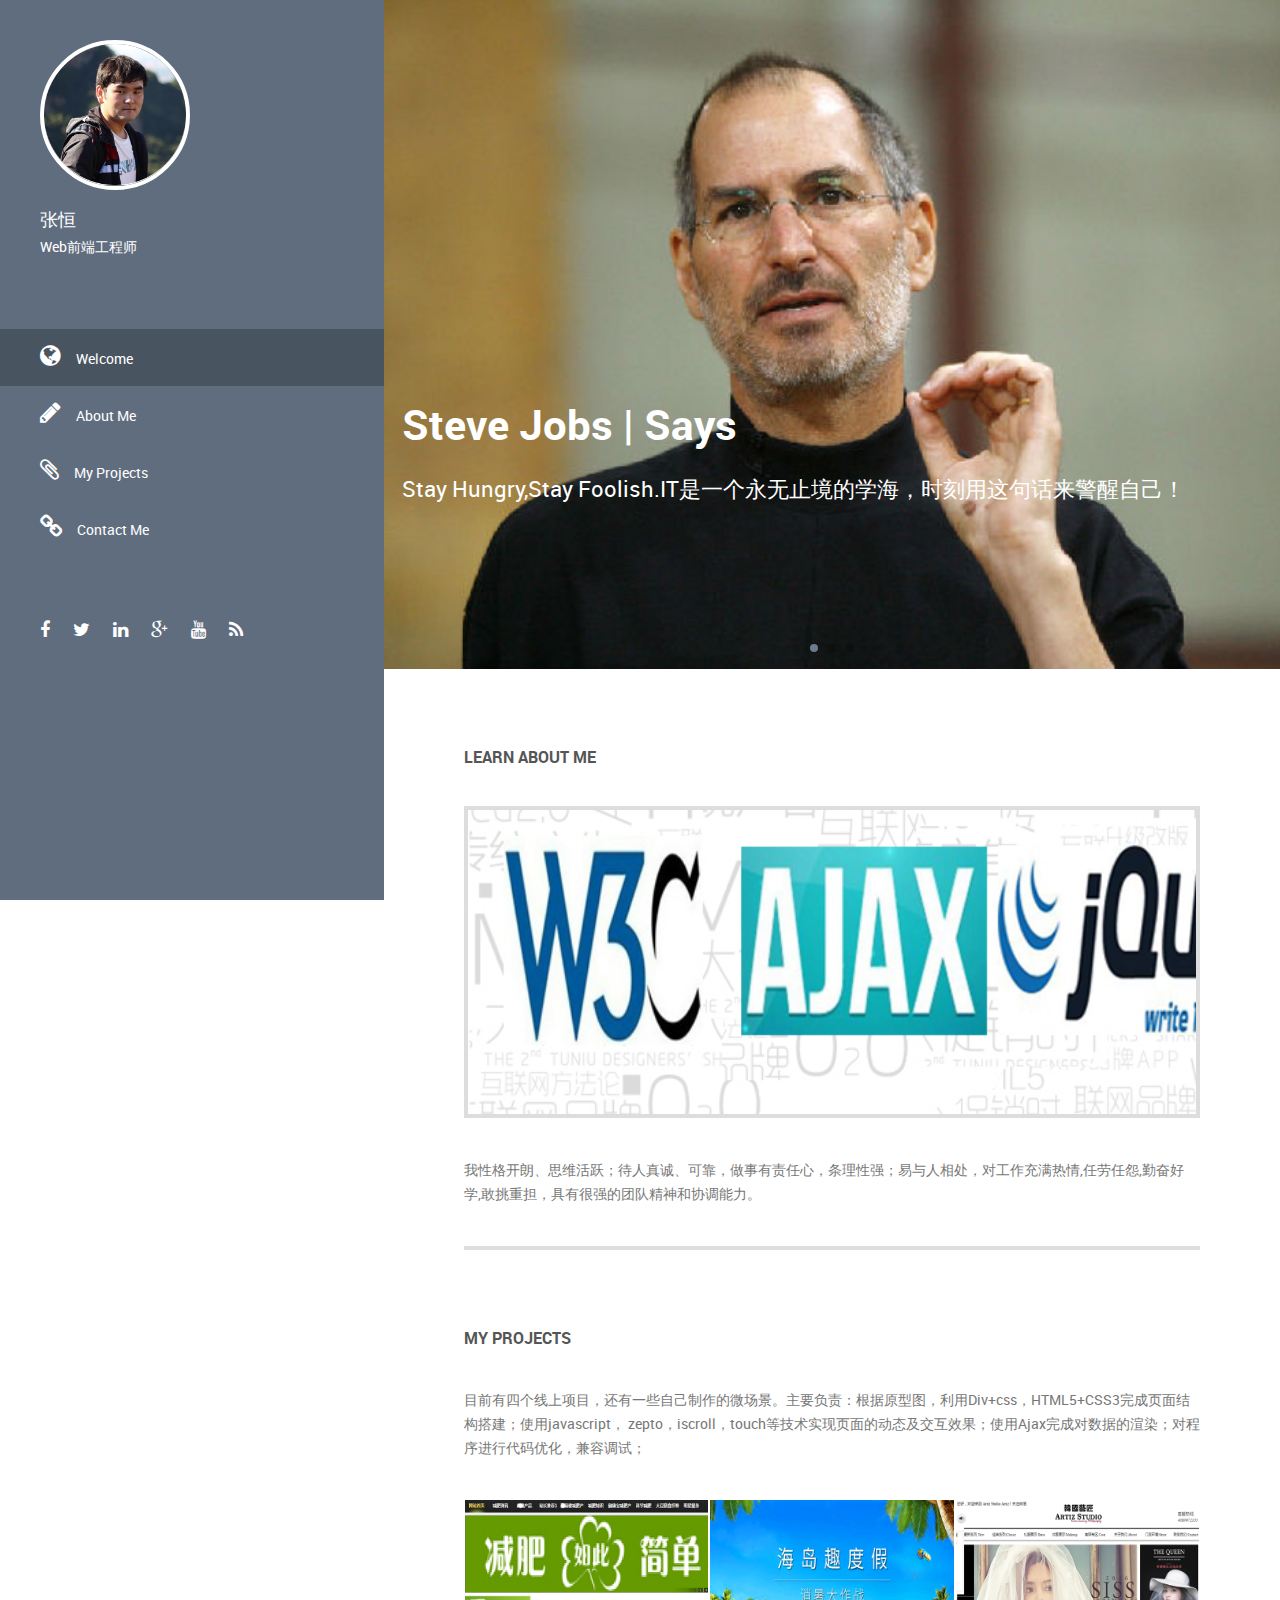
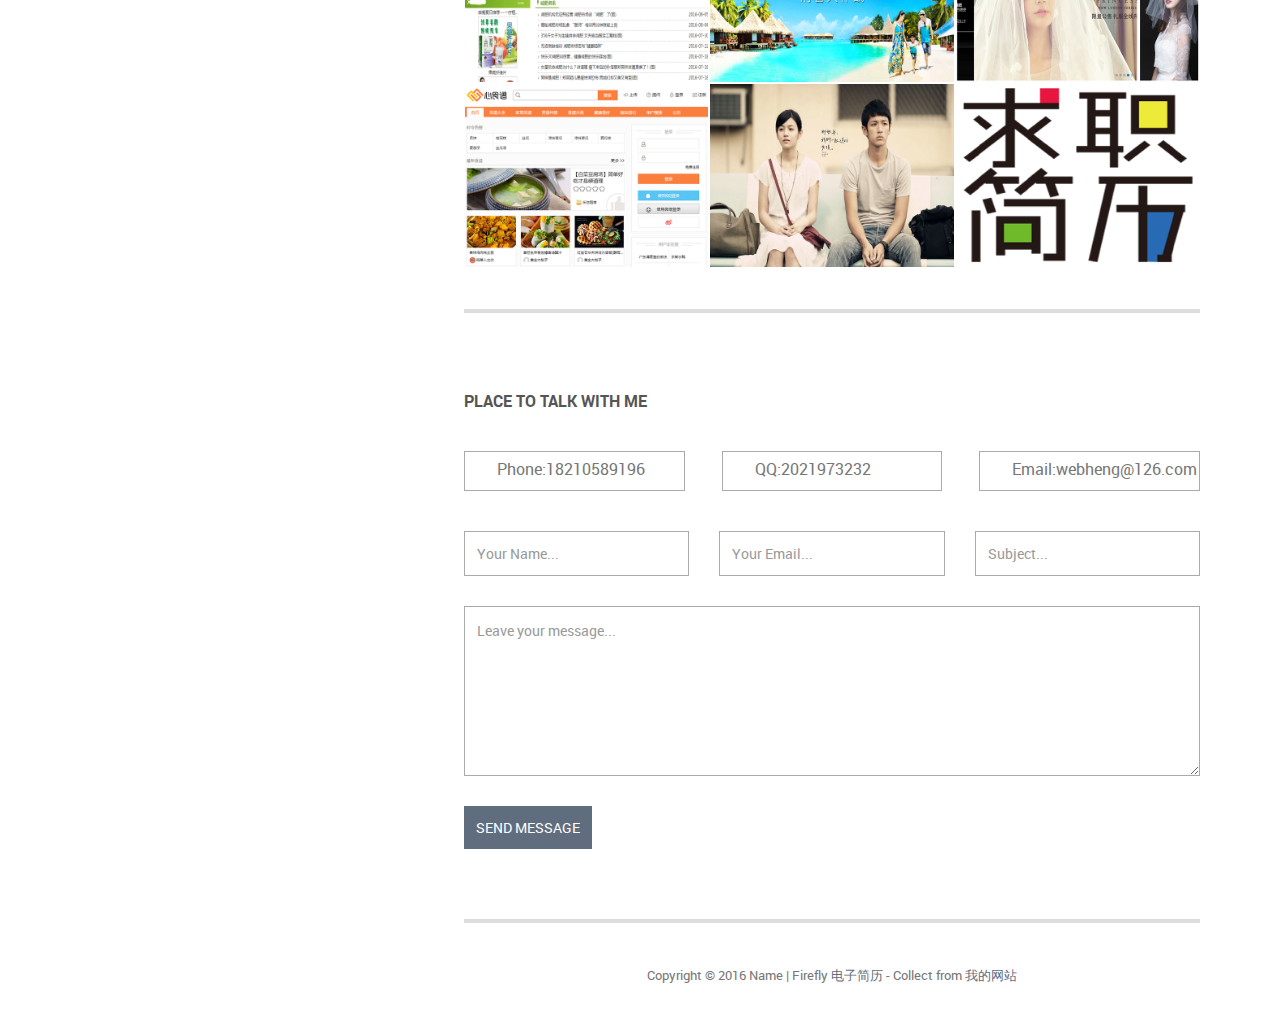
==== commit 91d0de3d: "ok?" ====
--- a/index.html
+++ b/index.html
@@ -88,9 +88,9 @@
     <div class="swiper-slide">slider3</div>
   </div>
 </div>-->
-        <div class="banner-bg" id="top">
+        <div class="banner-bg" id="top" style="background: none">
             <!--<div class="banner-overlay"></div>-->
-            <div class="swiper-container banner-overlay">
+            <div class="swiper-container banner-overlay"  style="background: none">
                 <div class="swiper-wrapper">
                     <div class="swiper-slide" style="background:url(img/jobs.jpg) no-repeat 0 0;background-size: cover;">
                         <div class="welcome-text my-text">
--- a/css/main.css
+++ b/css/main.css
@@ -10,6 +10,9 @@
 .swiper-wraper .swiper-slide{
     width:100%;
     height:100%;
+}
+.swiper-pagination-bullet-active{
+    background: #6c7b8d !important;
 }
 .my-text{
     top:60%;
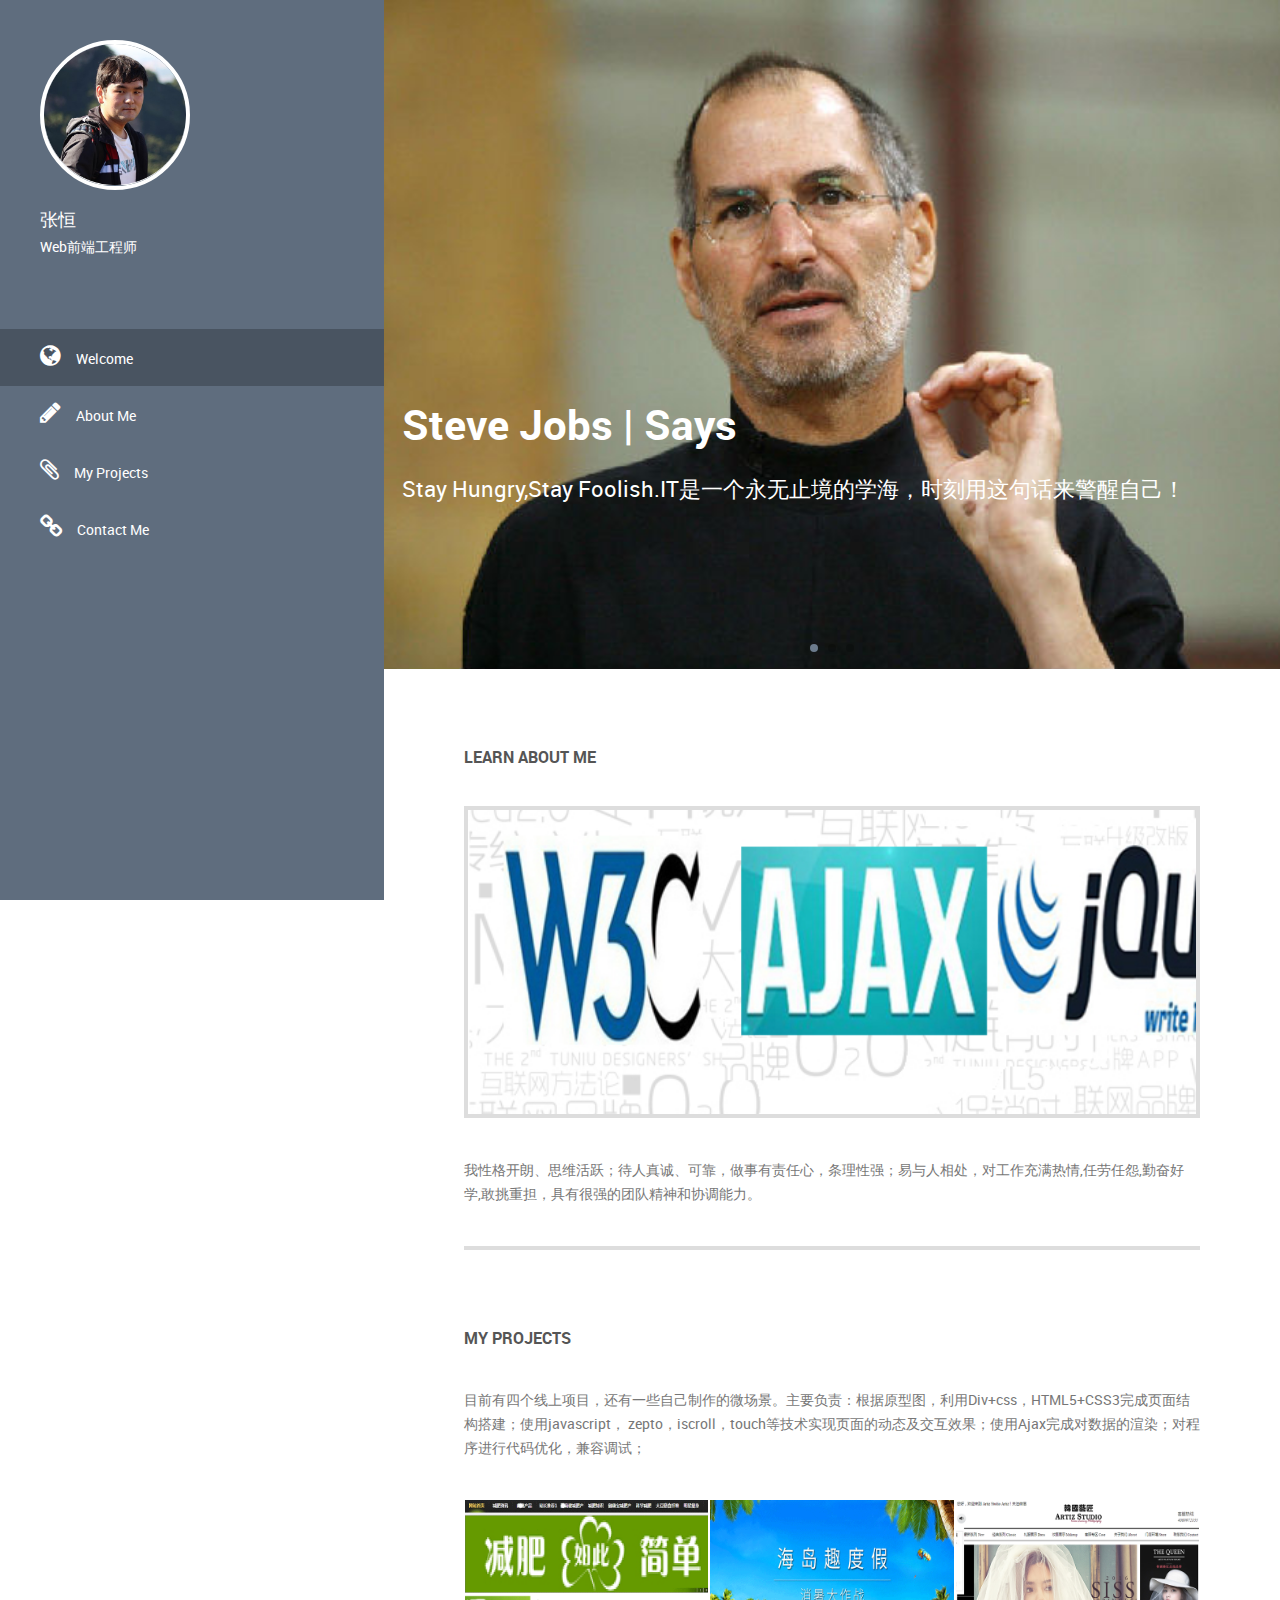
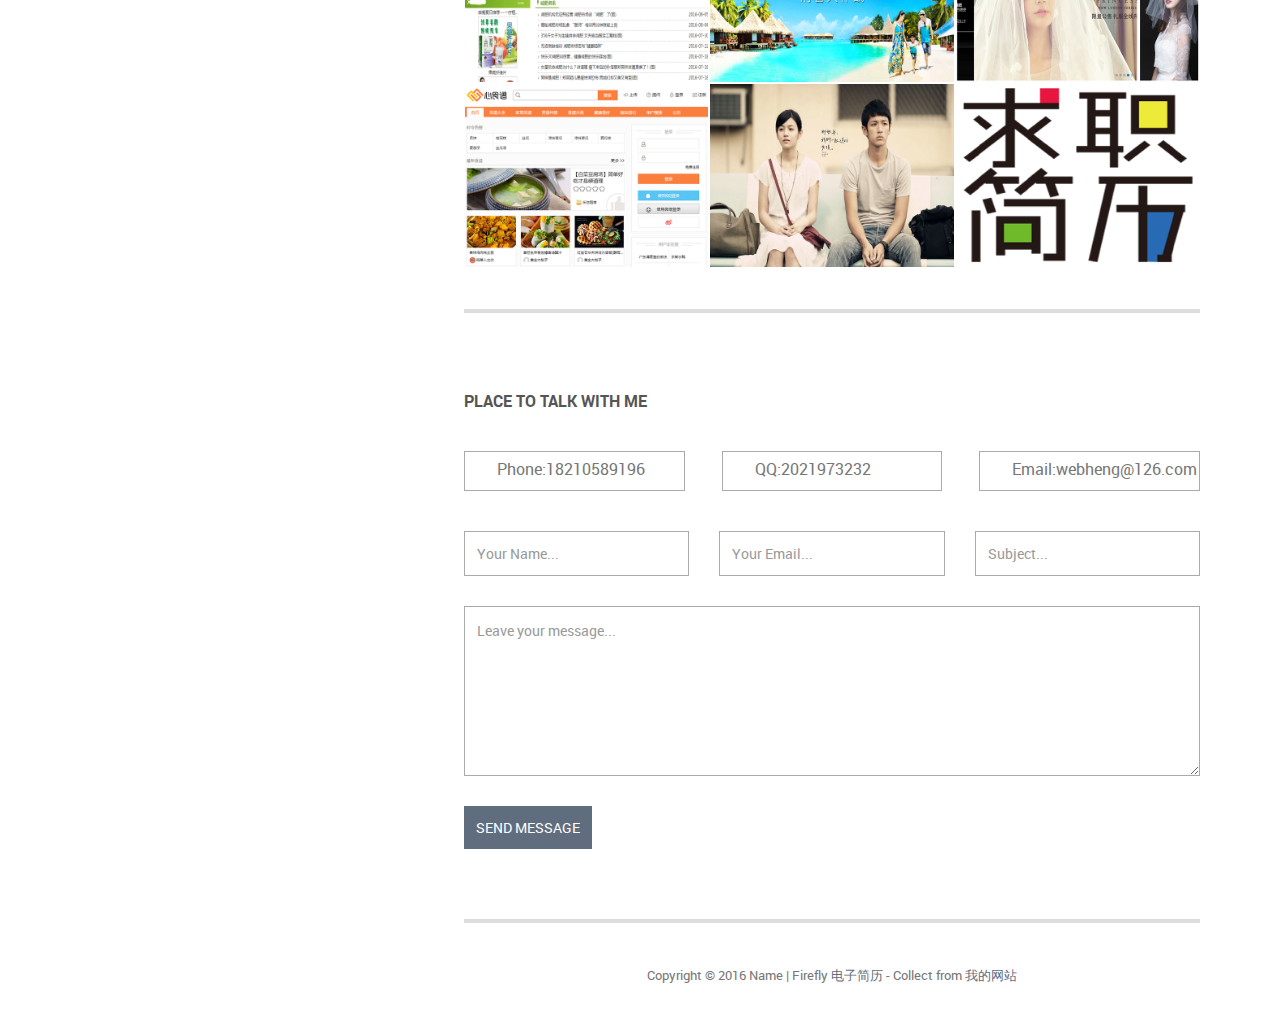
==== commit e1f89759: "github" ====
--- a/index.html
+++ b/index.html
@@ -68,7 +68,7 @@
                     <li><a href="#contact"><i class="fa fa-link"></i>Contact Me</a></li>
                 </ul>
             </div> <!-- .main-navigation -->
-            <div class="social-icons">
+            <!--<div class="social-icons">
                 <ul>
                     <li><a href="#"><i class="fa fa-facebook"></i></a></li>
                     <li><a href="#"><i class="fa fa-twitter"></i></a></li>
@@ -77,17 +77,9 @@
                     <li><a href="#"><i class="fa fa-youtube"></i></a></li>
                     <li><a href="#"><i class="fa fa-rss"></i></a></li>
                 </ul>
-            </div> <!-- .social-icons -->
+            </div> --><!-- .social-icons -->
         </div> <!-- .sidebar-menu -->
-        
-		<!--<div class="copyrights">Collect from <a href="http://www.cssmoban.com/" >免费模板</a></div>-->
-        	<!--<div class="swiper-container">
-  <div class="swiper-wrapper">
-    <div class="swiper-slide">slider1</div>
-    <div class="swiper-slide">slider2</div>
-    <div class="swiper-slide">slider3</div>
-  </div>
-</div>-->
+
         <div class="banner-bg" id="top" style="background: none">
             <!--<div class="banner-overlay"></div>-->
             <div class="swiper-container banner-overlay"  style="background: none">
@@ -262,7 +254,7 @@
 
                     <div class="row" id="footer">
                         <div class="col-md-12 text-center">
-                            <p class="copyright-text">Copyright &copy; 2016 Name | Firefly <a href="http://www.cssmoban.com/" target="_blank" title="模板之家">电子简历</a> - Collect from <a href="http://www.cssmoban.com/" title="网页模板" target="_blank">我的网站</a></p>
+                            <p class="copyright-text">Copyright &copy; 2016 Name | Firefly <a href="http://fireflycv.duapp.com/" target="_blank" title="手机端简历">电子简历</a> - Collect from <a href="http://wishedy.duapp.com/" title="我的个人网站" target="_blank">我的网站</a></p>
                         </div>
                     </div>
 
@@ -278,6 +270,7 @@
         <script src="js/swipe/swiper.animate1.0.2.min.js"></script>
         <script src="js/swipe/touch.js"></script>
         <script src="https://cdn1.lncld.net/static/js/av-min-1.2.1.js"></script>
+
         <script src="js/swipe/swipe.js"></script>
     </body>
 </html>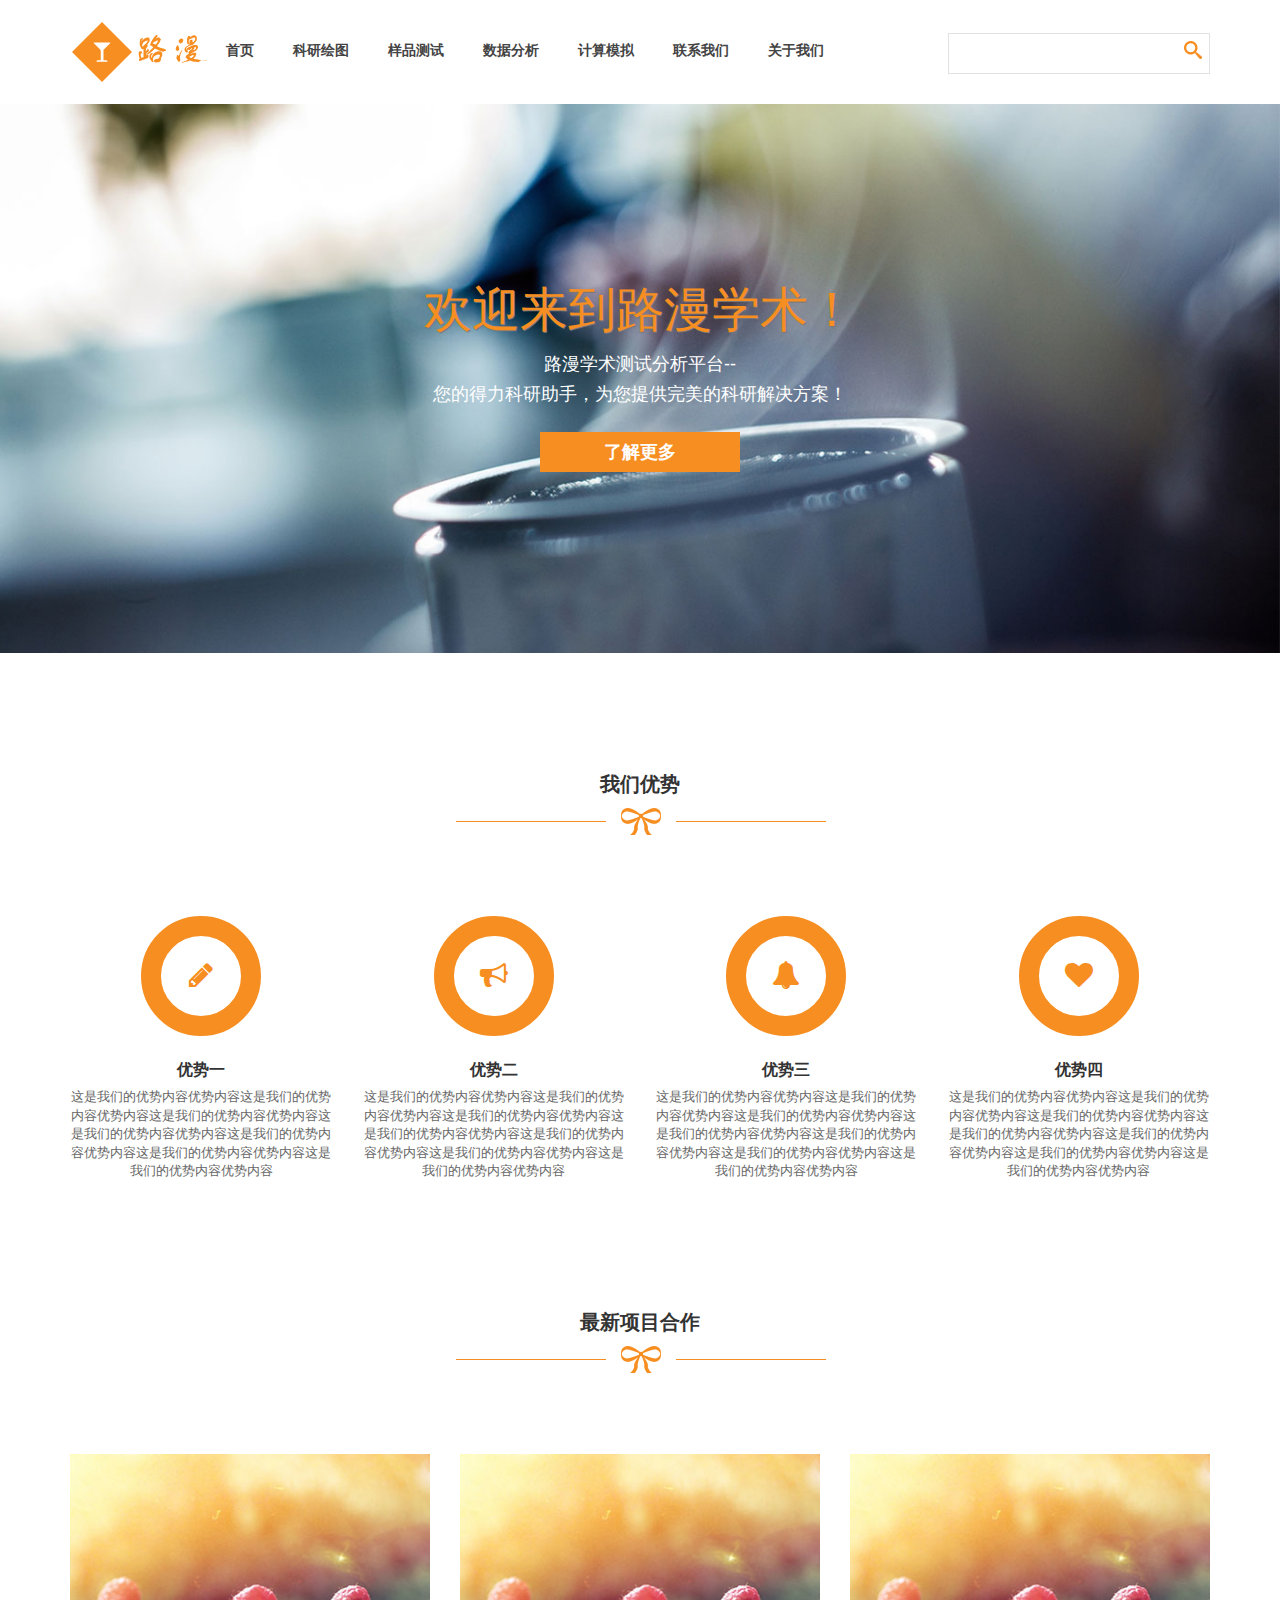
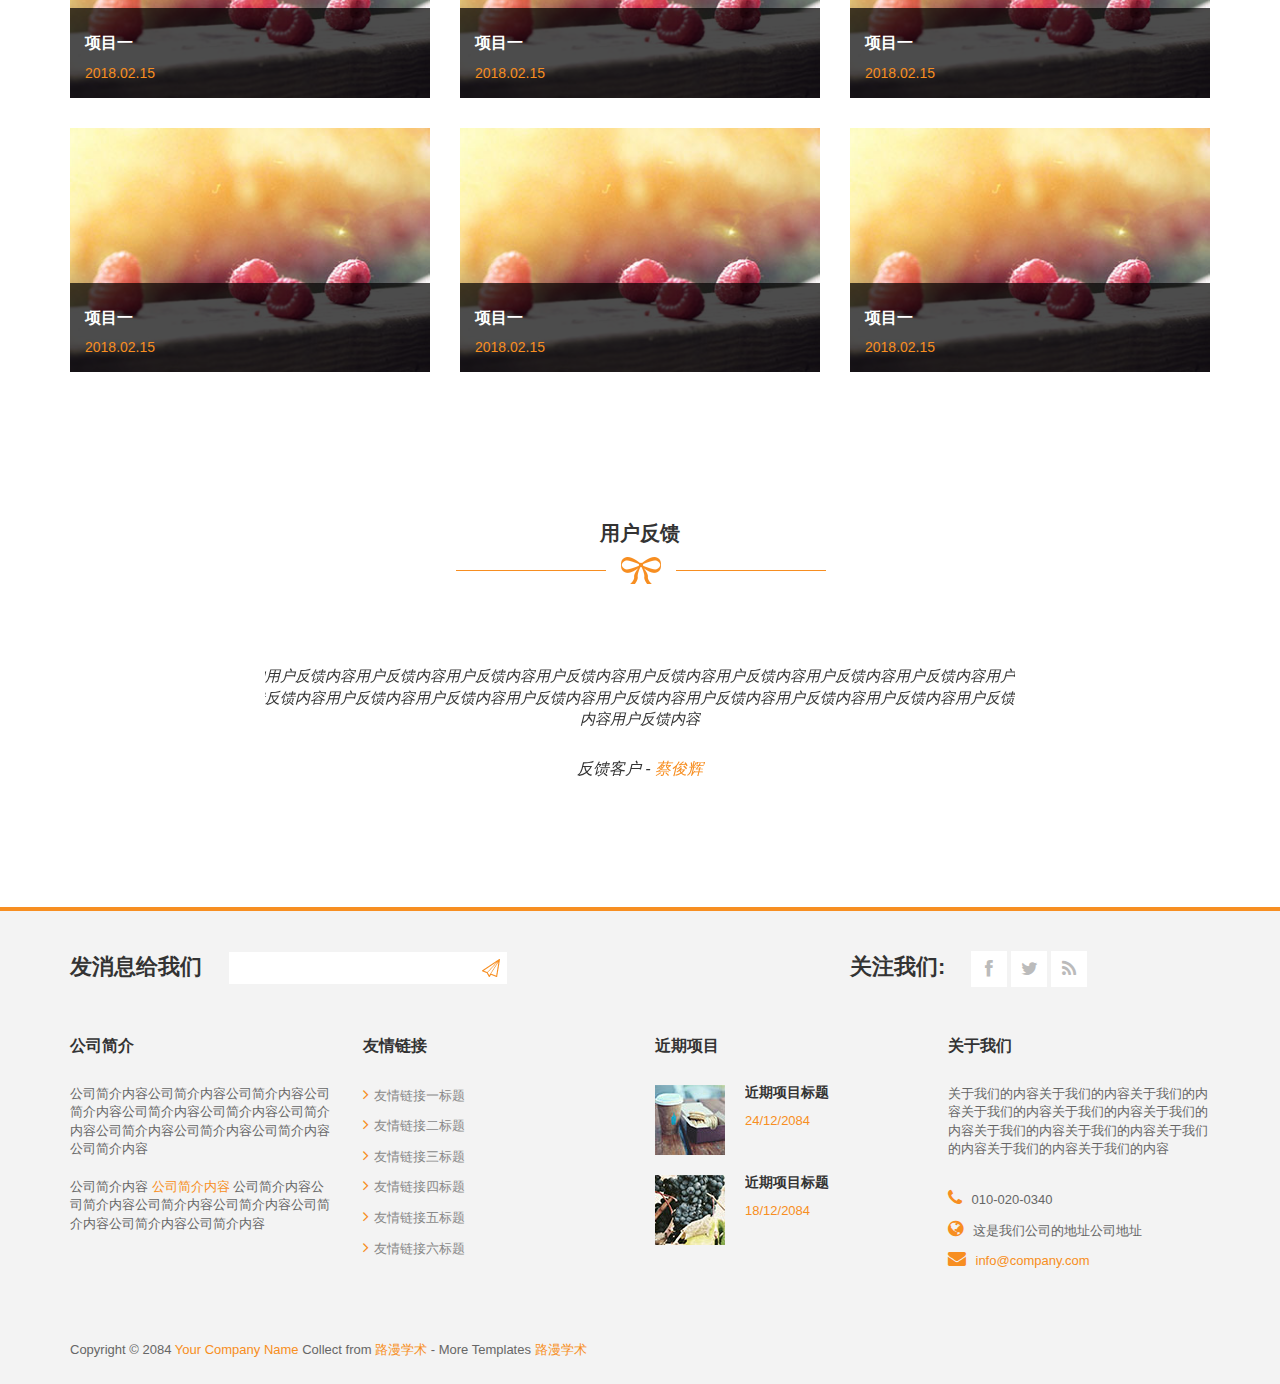
==== commit 24697506: "demo演示" ====
--- a/index.html
+++ b/index.html
@@ -3,274 +3,426 @@
 <!--[if IE 7]>         <html class="no-js lt-ie9 lt-ie8"> <![endif]-->
 <!--[if IE 8]>         <html class="no-js lt-ie9"> <![endif]-->
 <!--[if gt IE 8]><!--> <html class="no-js"> <!--<![endif]-->
+
+
     <head>
         <meta charset="utf-8">
-        <meta http-equiv="X-UA-Compatible" content="IE=edge">
-        <title>张恒-web前端-个人网站</title>
+        <title>Grill Restaurant Website Template</title>
         <meta name="description" content="">
-        <meta name="viewport" content="width=device-width, initial-scale=1">
-        
-        <link rel="stylesheet" href="css/normalize.css">
+        <meta name="viewport" content="width=device-width">
+
+        <link rel="stylesheet" href="css/bootstrap.css">
         <link rel="stylesheet" href="css/font-awesome.css">
-        <link rel="stylesheet" href="css/bootstrap.min.css">
-        <link rel="stylesheet" href="css/templatemo-style.css">
-        <link rel="stylesheet" href="css/swiper-3.3.1.min.css">
-        <link rel="stylesheet" href="css/animate.min.css">
-        <link rel="stylesheet" href="css/main.css">
-        <script src="js/vendor/modernizr-2.6.2.min.js"></script>
+        <link rel="stylesheet" href="css/templatemo_style.css">
+        <link rel="stylesheet" href="css/templatemo_misc.css">
+        <link rel="stylesheet" href="css/flexslider.css">
+        <link rel="stylesheet" href="css/testimonails-slider.css">
+
+        <script src="js/vendor/modernizr-2.6.1-respond-1.1.0.min.js"></script>
     </head>
     <body>
         <!--[if lt IE 7]>
-            <p class="browsehappy">You are using an <strong>outdated</strong> browser. Please <a href="http://browsehappy.com/">upgrade your browser</a> to improve your experience.</p>
+            <p class="chromeframe">You are using an outdated browser. <a href="http://browsehappy.com/">Upgrade your browser today</a> or <a href="#/chromeframe/?redirect=true">install Google Chrome Frame</a> to better experience this site.</p>
         <![endif]-->
+
+            <header>
+                <!--<div id="top-header">
+                    <div class="container">
+                        <div class="row">
+                            <div class="col-md-6">
+                                <div class="home-account">
+                                    <a href="#">Home</a>
+                                    <a href="#">My account</a>
+                                </div>
+                            </div>
+                            <div class="col-md-6">
+                                <div class="cart-info">
+                                    <i class="fa fa-shopping-cart"></i>
+                                    (<a href="#">5 items</a>) in your cart (<a href="#">$45.80</a>)
+                                </div>
+                            </div>
+                        </div>
+                    </div>
+                </div>-->
+                <div id="main-header">
+                    <div class="container">
+                        <div class="row">
+                            <div class="col-md-1">
+                                <div class="logo">
+                                    <a href="#"><img src="images/logo.png" title="Grill Template" alt="Grill Website Template" ></a>
+                                </div>
+                            </div>
+                            <div class="col-md-8">
+                                <div class="main-menu">
+                                    <ul>
+                                        <li><a href="index.html">首页</a></li>
+                                        <li><a href="scientificResearch.html">科研绘图</a></li>
+                                        <li><a href="products.html">样品测试</a></li>
+                                        <li><a href="dataPruduct.html">数据分析</a></li>
+                                        <li><a href="computed.html">计算模拟</a></li>
+                                        <li><a href="contact-us.html">联系我们</a></li>
+                                        <li><a href="about-us.html">关于我们</a></li>
+                                    </ul>
+                                </div>
+                            </div>
+                            <div class="col-md-3">
+                                <div class="search-box">  
+                                    <form name="search_form" method="get" class="search_form">
+                                        <input id="search" type="text" />
+                                        <input type="submit" id="search-button" />
+                                    </form>
+                                </div>
+                            </div>
+                        </div>
+                    </div>
+                </div>
+            </header>
+            
+
+            <div id="slider">
+                <div class="flexslider">
+                  <ul class="slides">
+                    <li>
+                        <div class="slider-caption">
+                            <h1>欢迎来到路漫学术！</h1>
+                            <p>路漫学术测试分析平台--
+                                <br><br>您的得力科研助手，为您提供完美的科研解决方案！
+                            </p>
+                            <a href="#">了解更多</a>
+                        </div>
+                      <img src="images/slide1.jpg" alt="" />
+                    </li>
+                    <li>
+                        <div class="slider-caption">
+                            <h1>欢迎来到路漫学术！</h1>
+                            <p>路漫学术测试分析平台--
+                                <br><br>您的得力科研助手，为您提供完美的科研解决方案！
+                            </p>
+                            <a href="#">了解更多</a>
+                        </div>
+                      <img src="images/slide2.jpg" alt="" />
+                    </li>
+                    <li>
+                        <div class="slider-caption">
+                            <h1>欢迎来到路漫学术！</h1>
+                            <p>路漫学术测试分析平台--
+                                <br><br>您的得力科研助手，为您提供完美的科研解决方案！
+                            </p>
+                            <a href="#">了解更多</a>
+                        </div>
+                      <img src="images/slide3.jpg" alt="" />
+                    </li>
+                  </ul>
+                </div>
+            </div>
+            <div class="copyrights">Collect from <a href="#"  title="网站模板">网站模板</a></div>
+
+
+            <div id="services">
+                <div class="container">
+                    <div class="row">
+                        <div class="col-md-12">
+                            <div class="heading-section">
+                                <h2>我们优势</h2>
+                                <img src="images/under-heading.png" alt="" >
+                            </div>
+                        </div>
+                    </div>
+                    <div class="row">
+                        <div class="col-md-3 col-sm-6">
+                            <div class="service-item">
+                                <div class="icon">
+                                    <i class="fa fa-pencil"></i>
+                                </div>
+                                <h4>优势一</h4>
+                                <p>这是我们的优势内容优势内容这是我们的优势内容优势内容这是我们的优势内容优势内容这是我们的优势内容优势内容这是我们的优势内容优势内容这是我们的优势内容优势内容这是我们的优势内容优势内容</p>
+                            </div>
+                        </div>
+                        <div class="col-md-3 col-sm-6">
+                            <div class="service-item">
+                                <div class="icon">
+                                    <i class="fa fa-bullhorn"></i>
+                                </div>
+                                <h4>优势二</h4>
+                                <p>这是我们的优势内容优势内容这是我们的优势内容优势内容这是我们的优势内容优势内容这是我们的优势内容优势内容这是我们的优势内容优势内容这是我们的优势内容优势内容这是我们的优势内容优势内容</p>
+                            </div>
+                        </div>
+                        <div class="col-md-3 col-sm-6">
+                            <div class="service-item">
+                                <div class="icon">
+                                    <i class="fa fa-bell"></i>
+                                </div>
+                                <h4>优势三</h4>
+                                <p>这是我们的优势内容优势内容这是我们的优势内容优势内容这是我们的优势内容优势内容这是我们的优势内容优势内容这是我们的优势内容优势内容这是我们的优势内容优势内容这是我们的优势内容优势内容</p>
+                            </div>
+                        </div>
+                        <div class="col-md-3 col-sm-6">
+                            <div class="service-item">
+                                <div class="icon">
+                                    <i class="fa fa-heart"></i>
+                                </div>
+                                <h4>优势四</h4>
+                                <p>这是我们的优势内容优势内容这是我们的优势内容优势内容这是我们的优势内容优势内容这是我们的优势内容优势内容这是我们的优势内容优势内容这是我们的优势内容优势内容这是我们的优势内容优势内容</p>
+                            </div>
+                        </div>
+                    </div>
+                </div>
+            </div>
+
+
+
+
+
+            <div id="latest-blog">
+                <div class="container">
+                    <div class="row">
+                        <div class="col-md-12">
+                            <div class="heading-section">
+                                <h2>最新项目合作</h2>
+                                <img src="images/under-heading.png" alt="" >
+                            </div>
+                        </div>
+                    </div>
+                    <div class="row">
+                        <div class="col-md-4 col-sm-6">
+                            <div class="blog-post">
+                                <div class="blog-thumb">
+                                    <img src="images/blogpost1.jpg" alt="" />
+                                </div>
+                                <div class="blog-content">
+                                    <div class="content-show">
+                                        <h4><a href="#">项目一</a></h4>
+                                        <span>2018.02.15</span>
+                                    </div>
+                                    <div class="content-hide">
+                                        <p>项目简介内容项目简介内容项目简介内容项目简介内容项目简介内容项目简介内容项目简介内容项目简介内容项目简介内容项目简介内容项目简介内容项目简介内容项目简介内容项目简介内容项目简介内容项目简介内容项目简介内容项目简介内容项目简介内容项目简介内容</p>
+                                    </div>
+                                </div>
+                            </div>
+                        </div>
+                        <div class="col-md-4 col-sm-6">
+                            <div class="blog-post">
+                                <div class="blog-thumb">
+                                    <img src="images/blogpost1.jpg" alt="" />
+                                </div>
+                                <div class="blog-content">
+                                    <div class="content-show">
+                                        <h4><a href="#">项目一</a></h4>
+                                        <span>2018.02.15</span>
+                                    </div>
+                                    <div class="content-hide">
+                                        <p>项目简介内容项目简介内容项目简介内容项目简介内容项目简介内容项目简介内容项目简介内容项目简介内容项目简介内容项目简介内容项目简介内容项目简介内容项目简介内容项目简介内容项目简介内容项目简介内容项目简介内容项目简介内容项目简介内容项目简介内容</p>
+                                    </div>
+                                </div>
+                            </div>
+                        </div>
+                        <div class="col-md-4 col-sm-6">
+                            <div class="blog-post">
+                                <div class="blog-thumb">
+                                    <img src="images/blogpost1.jpg" alt="" />
+                                </div>
+                                <div class="blog-content">
+                                    <div class="content-show">
+                                        <h4><a href="#">项目一</a></h4>
+                                        <span>2018.02.15</span>
+                                    </div>
+                                    <div class="content-hide">
+                                        <p>项目简介内容项目简介内容项目简介内容项目简介内容项目简介内容项目简介内容项目简介内容项目简介内容项目简介内容项目简介内容项目简介内容项目简介内容项目简介内容项目简介内容项目简介内容项目简介内容项目简介内容项目简介内容项目简介内容项目简介内容</p>
+                                    </div>
+                                </div>
+                            </div>
+                        </div>
+                        <div class="col-md-4 col-sm-6">
+                            <div class="blog-post">
+                                <div class="blog-thumb">
+                                    <img src="images/blogpost1.jpg" alt="" />
+                                </div>
+                                <div class="blog-content">
+                                    <div class="content-show">
+                                        <h4><a href="#">项目一</a></h4>
+                                        <span>2018.02.15</span>
+                                    </div>
+                                    <div class="content-hide">
+                                        <p>项目简介内容项目简介内容项目简介内容项目简介内容项目简介内容项目简介内容项目简介内容项目简介内容项目简介内容项目简介内容项目简介内容项目简介内容项目简介内容项目简介内容项目简介内容项目简介内容项目简介内容项目简介内容项目简介内容项目简介内容</p>
+                                    </div>
+                                </div>
+                            </div>
+                        </div>
+                        <div class="col-md-4 col-sm-6">
+                            <div class="blog-post">
+                                <div class="blog-thumb">
+                                    <img src="images/blogpost1.jpg" alt="" />
+                                </div>
+                                <div class="blog-content">
+                                    <div class="content-show">
+                                        <h4><a href="#">项目一</a></h4>
+                                        <span>2018.02.15</span>
+                                    </div>
+                                    <div class="content-hide">
+                                        <p>项目简介内容项目简介内容项目简介内容项目简介内容项目简介内容项目简介内容项目简介内容项目简介内容项目简介内容项目简介内容项目简介内容项目简介内容项目简介内容项目简介内容项目简介内容项目简介内容项目简介内容项目简介内容项目简介内容项目简介内容</p>
+                                    </div>
+                                </div>
+                            </div>
+                        </div>
+                        <div class="col-md-4 col-sm-6">
+                            <div class="blog-post">
+                                <div class="blog-thumb">
+                                    <img src="images/blogpost1.jpg" alt="" />
+                                </div>
+                                <div class="blog-content">
+                                    <div class="content-show">
+                                        <h4><a href="#">项目一</a></h4>
+                                        <span>2018.02.15</span>
+                                    </div>
+                                    <div class="content-hide">
+                                        <p>项目简介内容项目简介内容项目简介内容项目简介内容项目简介内容项目简介内容项目简介内容项目简介内容项目简介内容项目简介内容项目简介内容项目简介内容项目简介内容项目简介内容项目简介内容项目简介内容项目简介内容项目简介内容项目简介内容项目简介内容</p>
+                                    </div>
+                                </div>
+                            </div>
+                        </div>
+                    </div>
+                </div>
+            </div>
+
+
+            <div id="testimonails">
+                <div class="container">
+                    <div class="row">
+                        <div class="col-md-12">
+                            <div class="heading-section">
+                                <h2>用户反馈</h2>
+                                <img src="images/under-heading.png" alt="" >
+                            </div>
+                        </div>
+                    </div>
+                    <div class="row">
+                        <div class="col-md-8 col-md-offset-2">
+                            <div class="testimonails-slider">
+                              <ul class="slides">
+                                <li>
+                                    <div class="testimonails-content">
+                                        <p>用户反馈内容用户反馈内容用户反馈内容用户反馈内容用户反馈内容用户反馈内容用户反馈内容用户反馈内容用户反馈内容用户反馈内容用户反馈内容用户反馈内容用户反馈内容用户反馈内容用户反馈内容用户反馈内容用户反馈内容用户反馈内容</p>
+                                        <h6>反馈客户 - <a href="#">蔡俊辉</a></h6>
+                                    </div>
+                                </li>
+                                  <li>
+                                      <div class="testimonails-content">
+                                          <p>用户反馈内容用户反馈内容用户反馈内容用户反馈内容用户反馈内容用户反馈内容用户反馈内容用户反馈内容用户反馈内容用户反馈内容用户反馈内容用户反馈内容用户反馈内容用户反馈内容用户反馈内容用户反馈内容用户反馈内容用户反馈内容</p>
+                                          <h6>反馈客户 - <a href="#">蔡俊辉</a></h6>
+                                      </div>
+                                  </li>
+                                  <li>
+                                      <div class="testimonails-content">
+                                          <p>用户反馈内容用户反馈内容用户反馈内容用户反馈内容用户反馈内容用户反馈内容用户反馈内容用户反馈内容用户反馈内容用户反馈内容用户反馈内容用户反馈内容用户反馈内容用户反馈内容用户反馈内容用户反馈内容用户反馈内容用户反馈内容</p>
+                                          <h6>反馈客户 - <a href="#">蔡俊辉</a></h6>
+                                      </div>
+                                  </li>
+                              </ul>
+                            </div>
+                        </div>
+                    </div>
+                </div>
+            </div>
+
+			<footer>
+                <div class="container">
+                    <div class="top-footer">
+                        <div class="row">
+                            <div class="col-md-8">
+                                <div class="subscribe-form">
+                                    <span>发消息给我们</span>
+                                    <form method="get" class="subscribeForm">
+                                        <input id="subscribe" type="text" />
+                                        <input type="submit" id="submitButton" />
+                                    </form>
+                                </div>
+                            </div>
+                            <div class="col-md-4">
+                                <div class="social-bottom">
+                                    <span>关注我们:</span>
+                                    <ul>
+                                        <li><a href="#" class="fa fa-facebook"></a></li>
+                                        <li><a href="#" class="fa fa-twitter"></a></li>
+                                        <li><a href="#" class="fa fa-rss"></a></li>
+                                    </ul>
+                                </div>
+                            </div>
+                        </div>
+                    </div>
+                    <div class="main-footer">
+                        <div class="row">
+                            <div class="col-md-3">
+                                <div class="about">
+                                    <h4 class="footer-title">公司简介</h4>
+                                    <p>公司简介内容公司简介内容公司简介内容公司简介内容公司简介内容公司简介内容公司简介内容公司简介内容公司简介内容公司简介内容公司简介内容
+                                        <br><br>公司简介内容 <a rel="nofollow" href="#">公司简介内容</a> 公司简介内容公司简介内容公司简介内容公司简介内容公司简介内容公司简介内容公司简介内容</p>
+                                </div>
+                            </div>
+                            <div class="col-md-3">
+                                <div class="shop-list">
+                                    <h4 class="footer-title">友情链接</h4>
+                                    <ul>
+                                        <li><a href="#"><i class="fa fa-angle-right"></i>友情链接一标题</a></li>
+                                        <li><a href="#"><i class="fa fa-angle-right"></i>友情链接二标题</a></li>
+                                        <li><a href="#"><i class="fa fa-angle-right"></i>友情链接三标题</a></li>
+                                        <li><a href="#"><i class="fa fa-angle-right"></i>友情链接四标题</a></li>
+                                        <li><a href="#"><i class="fa fa-angle-right"></i>友情链接五标题</a></li>
+                                        <li><a href="#"><i class="fa fa-angle-right"></i>友情链接六标题</a></li>
+                                    </ul>
+                                </div>
+                            </div>
+                            <div class="col-md-3">
+                                <div class="recent-posts">
+                                    <h4 class="footer-title">近期项目</h4>
+                                    <div class="recent-post">
+                                        <div class="recent-post-thumb">
+                                            <img src="images/recent-post1.jpg" alt="">
+                                        </div>
+                                        <div class="recent-post-info">
+                                            <h6><a href="#">近期项目标题</a></h6>
+                                            <span>24/12/2084</span>
+                                        </div>
+                                    </div>
+                                    <div class="recent-post">
+                                        <div class="recent-post-thumb">
+                                            <img src="images/recent-post2.jpg" alt="">
+                                        </div>
+                                        <div class="recent-post-info">
+                                            <h6><a href="#">近期项目标题</a></h6>
+                                            <span>18/12/2084</span>
+                                        </div>
+                                    </div>
+                                </div>
+                            </div>
+                            <div class="col-md-3">
+                                <div class="more-info">
+                                    <h4 class="footer-title">关于我们</h4>
+                                    <p>关于我们的内容关于我们的内容关于我们的内容关于我们的内容关于我们的内容关于我们的内容关于我们的内容关于我们的内容关于我们的内容关于我们的内容关于我们的内容</p>
+                                    <ul>
+                                        <li><i class="fa fa-phone"></i>010-020-0340</li>
+                                        <li><i class="fa fa-globe"></i>这是我们公司的地址公司地址</li>
+                                        <li><i class="fa fa-envelope"></i><a href="#">info@company.com</a></li>
+                                    </ul>
+                                </div>
+                            </div>
+                        </div>
+                    </div>
+                    <div class="bottom-footer">
+                        <p>Copyright © 2084 <a href="#">Your Company Name</a> Collect from <a href="#" title="路漫学术
+" target="_blank">路漫学术
+                        </a> - More Templates <a href="#" target="_blank" title="路漫学术
+">路漫学术
+                        </a></p>
+                    </div>
+                    
+                </div>
+            </footer>
+
     
-        <div class="responsive-header visible-xs visible-sm">
-            <div class="container">
-                <div class="row">
-                    <div class="col-md-12">
-                        <div class="top-section">
-                            <div class="profile-image">
-                                <img src="img/profile.jpg" alt="Volton">
-                            </div>
-                            <div class="profile-content">
-                                <h3 class="profile-title"></h3>
-                                <p class="profile-description">张恒 前端工程师</p>
-                            </div>
-                        </div>
-                    </div>
-                </div>
-                <a href="#" class="toggle-menu"><i class="fa fa-bars"></i></a>
-                <div class="main-navigation responsive-menu">
-                    <ul class="navigation">
-                        <li><a href="#top"><i class="fa fa-home"></i>Home</a></li>
-                        <li><a href="#about"><i class="fa fa-user"></i>About Me</a></li>
-                        <li><a href="#projects"><i class="fa fa-newspaper-o"></i>My Gallery</a></li>
-                        <li><a href="#contact"><i class="fa fa-envelope"></i>Contact Me</a></li>
-                    </ul>
-                </div>
-            </div>
-        </div>
-		
-        <!-- SIDEBAR -->
-        <div class="sidebar-menu hidden-xs hidden-sm">
-            <div class="top-section">
-                <div class="profile-image">
-                    <img src="img/profile.jpg" alt="Volton">
-                </div>
-                <h3 class="profile-title">张恒</h3>
-                <p class="profile-description">Web前端工程师</p>
-            </div> <!-- top-section -->
-            <div class="main-navigation">
-                <ul class="navigation">
-                    <li><a href="#top"><i class="fa fa-globe"></i>Welcome</a></li>
-                    <li><a href="#about"><i class="fa fa-pencil"></i>About Me</a></li>
-                    <li><a href="#projects"><i class="fa fa-paperclip"></i>My Projects</a></li>
-                    <li><a href="#contact"><i class="fa fa-link"></i>Contact Me</a></li>
-                </ul>
-            </div> <!-- .main-navigation -->
-            <!--<div class="social-icons">
-                <ul>
-                    <li><a href="#"><i class="fa fa-facebook"></i></a></li>
-                    <li><a href="#"><i class="fa fa-twitter"></i></a></li>
-                    <li><a href="#"><i class="fa fa-linkedin"></i></a></li>
-                    <li><a href="#"><i class="fa fa-google-plus"></i></a></li>
-                    <li><a href="#"><i class="fa fa-youtube"></i></a></li>
-                    <li><a href="#"><i class="fa fa-rss"></i></a></li>
-                </ul>
-            </div> --><!-- .social-icons -->
-        </div> <!-- .sidebar-menu -->
-
-        <div class="banner-bg" id="top" style="background: none">
-            <!--<div class="banner-overlay"></div>-->
-            <div class="swiper-container banner-overlay"  style="background: none">
-                <div class="swiper-wrapper">
-                    <div class="swiper-slide" style="background:url(img/jobs.jpg) no-repeat 0 0;background-size: cover;">
-                        <div class="welcome-text my-text">
-                            <h2  class="ani" swiper-animate-effect="fadeInDown" swiper-animate-duration="1.5s" swiper-animate-delay="0.1s">Steve Jobs | Says</h2>
-                            <h5  class="ani" swiper-animate-effect="fadeInUp" swiper-animate-duration="1.5s" swiper-animate-delay="0.1s">Stay Hungry,Stay Foolish.IT是一个永无止境的学海，时刻用这句话来警醒自己！</h5>
-                        </div>
-                    </div>
-                    <div class="swiper-slide" style="background:url(img/way.jpg) no-repeat 0 0;background-size: cover;">
-                        <div class="welcome-text my-text">
-                            <h2  class="ani" swiper-animate-effect="fadeInDown" swiper-animate-duration="1.5s" swiper-animate-delay="0.1s">行 ！ 胜于言</h2>
-                            <h5  class="ani" swiper-animate-effect="fadeInUp" swiper-animate-duration="1.5s" swiper-animate-delay="0.1s">Actions speak louder than words.纸上得来终觉浅，绝知此事要躬行！</h5>
-                        </div>
-                    </div>
-                    <div class="swiper-slide" style="background:url(img/montain.jpg) no-repeat 0 0;background-size: cover;">
-                        <div class="welcome-text my-text">
-                            <h2  class="ani" swiper-animate-effect="fadeInDown" swiper-animate-duration="1.5s" swiper-animate-delay="0.1s">《阿甘正传》</h2>
-                            <h5  class="ani" swiper-animate-effect="fadeInUp" swiper-animate-duration="1.5s" swiper-animate-delay="0.1s">Do one thing at a time ,and do well .用一颗单纯的心，做一件单纯的事！</h5>
-                        </div>
-                    </div>
-                </div>
-                <div class="swiper-pagination"></div>
-            </div>
-            <div class="welcome-text" style="opacity: 0;filter: alpha(opacity=0);">
-                <h2>Simple Design | Personal Portfolio</h2>
-                <h5>This is a mobile friendly layout with Bootstrap v3.3.1 framework. Maecenas eu ante at nunc posuere fringilla sit amet non dolor. Proin condimentum fermentum nunc.</h5>
-            </div>
-        </div>
-
-        <!-- MAIN CONTENT -->
-        <div class="main-content">
-            <div class="fluid-container">
-
-                <div class="content-wrapper">
-                
-                    <!-- ABOUT -->
-                    <div class="page-section" id="about">
-                    <div class="row">
-                        <div class="col-md-12">
-                            <h4 class="widget-title">Learn About Me</h4>
-                            <div class="about-image">
-                                <!--<img src="img/8.jpg" alt="about me">-->
-                                <div class="inner-swiper-container">
-                                    <div class="swiper-wrapper">
-                                        <div class="swiper-slide" style="background: url(img/bgq.jpg) no-repeat center;background-size: cover;"></div>
-                                        <div class="swiper-slide" style="background: url(img/bgf.jpg) no-repeat center;background-size: cover;"></div>
-                                        <div class="swiper-slide" style="background: url(img/bgg.jpg) no-repeat center;background-size: cover;"></div>
-                                        <div class="swiper-slide" style="background: url(img/bgh.jpg) no-repeat center;background-size: cover;"></div>
-                                    </div>
-                                </div>
-                            </div>
-                            <p>我性格开朗、思维活跃；待人真诚、可靠，做事有责任心，条理性强；易与人相处，对工作充满热情,任劳任怨,勤奋好学,敢挑重担，具有很强的团队精神和协调能力。</p>
-                            <hr>
-                        </div>
-                    </div> <!-- #about -->
-                    </div>
-                    
-                    <!-- PROJECTS -->
-                    <div class="page-section" id="projects">
-                    <div class="row">
-                        <div class="col-md-12">
-                            <h4 class="widget-title">My Projects</h4>
-                            <p>目前有四个线上项目，还有一些自己制作的微场景。主要负责：根据原型图，利用Div+css，HTML5+CSS3完成页面结构搭建；使用javascript， zepto，iscroll，touch等技术实现页面的动态及交互效果；使用Ajax完成对数据的渲染；对程序进行代码优化，兼容调试；</p>
-                        </div>
-                    </div>
-                    <div class="row projects-holder">
-                        <div class="col-md-4 col-sm-6">
-                            <div class="project-item">
-                                <img src="img/thin.gif" alt="">
-                                <div class="project-hover">
-                                    <div class="inside">
-                                        <h5><a href="#">减肥瘦身</a></h5>
-                                        <p>减肥瘦身是一款为兴趣而生的新一代资讯客户端。测试阶段，暂未上线。</p>
-                                    </div>
-                                </div>
-                            </div>
-                        </div>
-                        <div class="col-md-4 col-sm-6">
-                            <div class="project-item">
-                                <img src="img/house.gif" alt="">
-                                <div class="project-hover">
-                                    <div class="inside">
-                                        <h5><a href="http://m.estay.com/">一呆公寓</a></h5>
-                                        <p>一呆公寓为旅游度假人士提供一种比酒店更舒适、更方便、更实惠的住宿选择</p>
-                                    </div>
-                                </div>
-                            </div>
-                        </div>
-                        <div class="col-md-4 col-sm-6">
-                            <div class="project-item">
-                                <img src="img/pic.png" alt="">
-                                <div class="project-hover">
-                                    <div class="inside">
-                                        <h5><a href="http://bj.studioartiz.com/">韩国匠艺</a></h5>
-                                        <p>韩国艺匠目前已经做到全国韩式婚纱摄影的佼佼者，致力于将韩式婚纱摄影的美感带给每位客户。</p>
-                                    </div>
-                                </div>
-                            </div>
-                        </div>
-                        <div class="col-md-4 col-sm-6">
-                            <div class="project-item">
-                                <img src="img/food.gif" alt="">
-                                <div class="project-hover">
-                                    <div class="inside">
-                                        <h5><a href="http://www.xinshipu.com/">心食谱</a></h5>
-                                        <p>心食谱网站是一个提供给全球华人的食谱平台， 已上线。</p>
-                                    </div>
-                                </div>
-                            </div>
-                        </div>
-                        <div class="col-md-4 col-sm-6">
-                            <div class="project-item">
-                                <img src="img/lastyear.jpg" alt="">
-                                <div class="project-hover"  style="background:url(img/play2.png) no-repeat center center;background-size: 90% 96%">
-                                    <div class="inside">
-                                        <h5><a  style="color:rgba(0,0,0,0)">Pellentesque porta ligula</a></h5>
-                                        <p style="color:rgba(0,0,0,0)">Quisque mattis sit amet dolor eu scelerisque. Vivamus bibendum massa et nisl tempus commodo.</p>
-                                    </div>
-                                </div>
-                            </div>
-                        </div>
-                        <div class="col-md-4 col-sm-6">
-                            <div class="project-item">
-                                <img src="img/cv.gif" alt="">
-                                <div class="project-hover"  style="background:url(img/play5.png) no-repeat center center;background-size: 96% 98%">
-                                    <div class="inside">
-                                        <h5><a  style="color:rgba(0,0,0,0)">Pellentesque porta ligula</a></h5>
-                                        <p style="color:rgba(0,0,0,0)">Quisque mattis sit amet dolor eu scelerisque. Vivamus bibendum massa et nisl tempus commodo.</p>
-                                    </div>
-                                </div>
-                            </div>
-                        </div>
-                    </div> <!-- .projects-holder -->
-                    </div>
-                    <hr>
-
-                    <!-- CONTACT -->
-                    <div class="page-section" id="contact">
-                    <div class="row">
-                        <div class="col-md-12">
-                            <h4 class="widget-title">PLACE TO TALK WITH ME</h4>
-                            <p class="myinfor">
-                                <span>Phone:18210589196</span>
-                                <span>QQ:2021973232</span>
-                                <span>Email:webheng@126.com</span>
-                            </p>
-                        </div>
-                    </div>
-                    <div class="row">
-                        <form action="#" method="post" class="contact-form">
-                            <fieldset class="col-md-4 col-sm-6">
-                                <input type="text" id="your-name" placeholder="Your Name...">
-                            </fieldset>
-                            <fieldset class="col-md-4 col-sm-6">
-                                <input type="email" id="email" placeholder="Your Email...">
-                            </fieldset>
-                            <fieldset class="col-md-4 col-sm-12">
-                                <input type="text" id="your-subject" placeholder="Subject...">
-                            </fieldset>
-                            <fieldset class="col-md-12 col-sm-12">
-                                <textarea name="message" id="message" cols="30" rows="6" placeholder="Leave your message..."></textarea>
-                            </fieldset>
-                            <fieldset class="col-md-12 col-sm-12">
-                                <input type="button" class="button big default submit" value="Send Message">
-                            </fieldset>
-                        </form>
-                    </div> <!-- .contact-form -->
-                    </div>
-                    <hr>
-
-                    <div class="row" id="footer">
-                        <div class="col-md-12 text-center">
-                            <p class="copyright-text">Copyright &copy; 2016 Name | Firefly <a href="http://fireflycv.duapp.com/" target="_blank" title="手机端简历">电子简历</a> - Collect from <a href="http://wishedy.duapp.com/" title="我的个人网站" target="_blank">我的网站</a></p>
-                        </div>
-                    </div>
-
-                </div>
-
-            </div>
-        </div>
-
-        <script src="js/vendor/jquery-1.10.2.min.js"></script>
-        <script src="js/min/plugins.min.js"></script>
-        <script src="js/min/main.min.js"></script>
-        <script src="js/swipe/swiper-3.3.1.jquery.min.js"></script>
-        <script src="js/swipe/swiper.animate1.0.2.min.js"></script>
-        <script src="js/swipe/touch.js"></script>
-        <script src="https://cdn1.lncld.net/static/js/av-min-1.2.1.js"></script>
-
-        <script src="js/swipe/swipe.js"></script>
+        <script src="js/vendor/jquery-1.11.0.min.js"></script>
+        <script src="js/vendor/jquery.gmap3.min.js"></script>
+        <script src="js/plugins.js"></script>
+        <script src="js/main.js"></script>
+
     </body>
 </html>--- a/css/templatemo_style.css
+++ b/css/templatemo_style.css
@@ -0,0 +1,1349 @@
+/*
+
+Grill Template 
+#preview/templatemo_417_grill
+
+*/
+
+/*-- Basic --*/
+a {
+  text-decoration: none;
+  color: #f78e21;
+}
+
+a:hover {
+  text-decoration: none;
+  color: #f78e21;
+}
+
+p {
+  font-family: "HelveticaNeue", "Helvetica Neue", Helvetica, Arial, sans-serif;
+  font-size: 13px;
+  color: #666;
+}
+
+.heading-section {
+  text-align: center;
+  padding: 100px 0 80px 0;
+}
+
+.heading-section h2 {
+  font-family: "HelveticaNeue", "Helvetica Neue", Helvetica, Arial, sans-serif;
+  font-size: 20px;
+  color: #333;
+  font-weight: 700;
+  text-transform: uppercase;
+}
+
+*, *:before, *:after {
+  -moz-box-sizing: border-box; -webkit-box-sizing: border-box; box-sizing: border-box;
+ }
+
+
+.space30 {
+	margin-bottom: 30px;
+}
+
+.space50 {
+	margin-bottom: 50px;
+}
+
+
+/*-- Header --*/
+#top-header {
+  background-color: #333;
+  color: #fff;
+}
+
+.home-account a {
+  display: inline-block;
+  margin-right: 15px;
+  padding: 10px 0;
+  font-size: 13px;
+  font-family: "HelveticaNeue", "Helvetica Neue", Helvetica, Arial, sans-serif;
+}
+
+.cart-info {
+  text-align: right;
+  padding: 8px 0;
+  font-size: 13px;
+  font-family: "HelveticaNeue", "Helvetica Neue", Helvetica, Arial, sans-serif;
+}
+
+.logo {
+  padding: 20px 0;
+}
+
+.main-menu ul {
+  padding: 0px;
+  margin: 0px;
+  text-align: center;
+}
+
+.main-menu li {
+  list-style: none;
+  display: inline-block;
+    padding: 40px 0;
+}
+
+.main-menu a {
+  font-family: "HelveticaNeue", "Helvetica Neue", Helvetica, Arial, sans-serif;
+  font-weight: 700;
+  font-size: 14px;
+  color: #444;
+  text-transform: uppercase;
+  margin-right: 35px;
+}
+
+.main-menu a:hover {
+  color: #f78e21;
+}
+
+.search-box {
+  text-align: right;
+  margin-top: 33px;
+  position: relative;
+}
+
+.search-box input {
+  margin-top: 0px;
+}
+
+.search-box input[type="submit"] {
+  background-color: transparent;
+  position: absolute;
+  width: 34px;
+  height: 34px;
+  right: 0;
+  top: 0;
+  border: 0;
+  content: '';
+  color: transparent;
+  background: url(../images/search-icon.png);
+  background-position: center;
+  background-repeat: no-repeat;
+}
+
+.search-box input#s {
+  padding: 4px 10px 4px 10px;
+  height: 34px;
+  line-height: 34px;
+  outline: 0;
+  border: 1px solid #ddd;
+}
+
+/*-- End Header --*/
+
+
+
+
+/*-- Heading --*/
+
+#heading {
+  background-image: url(../images/bg-image.jpg);
+  height: 140px;
+}
+
+#heading h2 {
+  font-size: 36px;
+  font-weight: 700;
+  color: #fff;
+  text-transform: uppercase;
+}
+
+#heading span {
+  color: #fff;
+  text-transform: uppercase;
+}
+
+.heading-content {
+  text-align: center;
+  margin-top: 35px;
+}
+
+/*-- End Heading --*/
+
+
+
+
+/*-- Timeline --*/
+
+.timeline-thumb {
+  position: relative;
+  text-align: center;
+  border-bottom: 3px solid #dbdbdb;
+}
+
+.timeline-thumb:hover {
+  border-color: #f78e21;
+}
+
+.timeline-thumb .thumb img {
+  width: 100%;
+  overflow: hidden;
+}
+.timeline-thumb .overlay {
+  background-color: rgba(0,0,0, 0.7);
+  width: 100%;
+  height: 100%;
+  position: absolute;
+  top: 0;
+  left: 0;
+  visibility: hidden;
+  opacity: 0;
+}
+
+.timeline-thumb:hover .overlay {
+ visibility: visible;
+ overflow: hidden;
+ opacity: 1;
+ cursor: pointer;
+}
+
+.timeline-caption h4 {
+  padding-top: 80px;
+  font-family: "HelveticaNeue", "Helvetica Neue", Helvetica, Arial, sans-serif;
+  font-size: 16px;
+  text-transform: uppercase;
+  font-weight: 700;
+  color: #fff;
+  margin: 0 0 3px 0;
+}
+
+.timeline-caption p {
+  font-family: "HelveticaNeue", "Helvetica Neue", Helvetica, Arial, sans-serif;
+  font-size: 14px;
+  font-weight: 300;
+  color: #f78e21;
+}
+
+/*-- End Timeline --*/
+
+
+
+
+/*-- Our Team --*/
+
+.team-thumb {
+  position: relative;
+  text-align: center;
+}
+
+.team-thumb .author img {
+  width: 100%;
+}
+
+.team-thumb .overlay {
+  background-color: rgba(0,0,0, 0.7);
+  position: absolute;
+  width: 100%;
+  height: 100%;
+  top: 0;
+  left: 0;
+  visibility: hidden;
+  opacity: 0;
+}
+
+.team-thumb:hover .overlay {
+ visibility: visible;
+ opacity: 1;
+ cursor: pointer;
+}
+
+.author-caption ul {
+  padding: 0;
+  margin: 0;
+}
+
+.author-caption li {
+  list-style: none;
+  display: inline-block;
+  margin-top: 40%;
+}
+
+.author-caption a {
+  display: inline-block;
+  background-color: rgba(250,250,250, 0.4);
+  width: 34px;
+  height: 34px;
+  line-height: 34px;
+  color: #fff;
+}
+
+.author-caption a:hover {
+  background-color: #f78e21;
+  color: #fff;
+}
+
+.author-details {
+  margin-top: 15px;
+  text-align: center;
+}
+
+.author-details h2 {
+  display: block;
+  margin-bottom: 0px;
+  font-size: 16px;
+  font-weight: 700;
+  color: #333;
+  text-transform: uppercase;
+}
+
+.author-details span {
+  color: #f78e21;
+  text-transform: uppercase;
+}
+
+/*-- End Our Team --*/
+
+
+
+
+/*-- Products --*/
+
+#product-heading {
+  text-align: center;
+  padding: 100px 0 30px 0;
+}
+
+#product-heading h2 {
+  font-family: "HelveticaNeue", "Helvetica Neue", Helvetica, Arial, sans-serif;
+  font-size: 20px;
+  color: #333;
+  font-weight: 700;
+  text-transform: uppercase;
+}
+
+#Container {
+  margin-top: 80px;
+}
+
+#Container .mix {
+  display: none;
+}
+
+.portfolio-wrapper {
+  overflow: hidden;
+  padding-top: 20px;
+}
+
+
+#filters {
+  text-align: center;
+}
+
+#filters ul {
+  margin: 0px;
+  padding: 0px;
+}
+
+#filters li {
+  cursor: pointer;
+  list-style: none;
+  display: inline-block;
+}
+
+#filters span {
+  text-transform: uppercase;
+  font-family: "HelveticaNeue", "Helvetica Neue", Helvetica, Arial, sans-serif;
+  font-size: 14px;
+  font-weight: 300;
+  color: #444;
+  padding-left: 15px;
+}
+
+
+#filters span:hover {
+  color: #f78e21;
+  transition: all 0.3s ease-in;
+}
+
+.label-text a {
+  color: #333;
+}
+
+.label-text a:hover {
+  color: #f78e21;
+}
+
+.label-text h3 {
+  margin: 10px 0 2px 0;
+  font-size: 16px;
+  font-weight: 700;
+  color: #333;
+  text-transform: uppercase;
+}
+
+.label-text span {
+  color: #777;
+  text-transform: uppercase;
+  font-family: "HelveticaNeue", "Helvetica Neue", Helvetica, Arial, sans-serif;
+  font-weight: 300;
+  display: block;
+  color: #f78e21
+}
+
+.portfolio-thumb img {
+  width: 100%;
+}
+
+.portfolio-thumb {
+  position: relative;
+}
+
+.hover-iner {
+  position: relative;
+  width: 100%;
+  height: 100%;
+}
+.copyrights{text-indent:-9999px;height:0;line-height:0;font-size:0;overflow:hidden;}
+.hover-iner a {
+  position: absolute;
+  top: 35%;
+  left: 43%;
+  margin-left: -18px;
+  margin-top: -18px;
+  background-color: rgba(0,0,0, 0.1);
+  border: 1px solid #f78e21;
+  width: 80px;
+  height: 80px;
+  line-height: 80px;
+  color: #fff;
+  text-align: center;
+}
+
+.hover-iner img {
+  width: auto;
+}
+
+.hover-iner span {
+  position: absolute;
+  text-transform: uppercase;
+  color: #fff;
+  margin-top: 190px;
+  text-align: center;
+  font-size: 13px;
+  width: 100%;
+  color: #f78e21;
+  font-weight: 300;
+}
+
+.hover {
+  position: absolute;
+  width: 100%;
+  height: 100%;
+  top: 0px;
+  left: 0px;
+  visibility: hidden;
+  opacity: 0;
+  background-color: rgba(0, 0, 0, 0.7);
+}
+
+.portfolio-wrapper:hover .portfolio-thumb .hover {
+  visibility: visible;
+  opacity: 1;
+  transition: all 0.3s ease-in;
+}
+
+.pagination {
+  margin-top: 60px;
+}
+
+.pagination ul {
+  padding: 0;
+  margin: 0;
+}
+.pagination li {
+  list-style: none;
+  display: inline-block;
+}
+
+.pagination a {
+  background-color: #444;
+  width: 40px;
+  height: 40px;
+  line-height: 40px;
+  font-size: 18px;
+  font-weight: 600;
+  color: #fff;
+  display: block;
+  text-align: center;
+}
+
+.pagination a:hover {
+  background-color: #f78e21;
+}
+
+/*- End Products --*/
+
+
+
+
+
+/*-- Single Post --*/
+
+.image-post {
+  overflow: hidden;
+}
+
+.product-title h3 {
+  font-size: 16px;
+  font-weight: 700;
+  color: #333;
+  display: inline-block;
+  margin-right: 20px;
+  border-right: 1px solid #ddd;
+  padding-right: 20px;
+}
+
+.product-title span {
+  display: inline-block;
+  font-size: 13px;
+  color: #f78e21;
+} 
+
+.product-content a {
+  font-weight: 700;
+  font-size: 13px;
+}
+
+.product-content p {
+  margin-top: 5px;
+  padding-bottom: 15px;
+}
+
+.comment-section h4 {
+  margin-top: 30px;
+  font-size: 16px;
+  color: #666;
+  font-weight: 700;
+  text-transform: uppercase;
+}
+
+.all-comments {
+  margin-top: 40px;
+  margin-bottom: 40px;
+}
+
+.comments {
+  margin-top: 30px;
+}
+
+.author-thumb {
+  float: left;
+  margin-right: 30px;
+}
+
+.comment-body {
+  background-color: #f3f3f3;
+  padding: 20px;
+  overflow: hidden;
+  position: relative;
+}
+
+.comment-body h6 {
+  font-size: 16px;
+  font-weight: 700;
+  color: #333;
+  text-transform: uppercase;
+  margin-bottom: 5px;
+  margin-top: 0px;
+}
+
+.comment-body span {
+  font-size: 14px;
+  color: #f78e21;
+}
+
+.comment-body p {
+  margin-top: 20px;
+}
+
+.comment-body a {
+  text-transform: uppercase;
+  font-size: 14px;
+  color: #fff;
+  background-color: #f78e21;
+  width: 80px;
+  height: 30px;
+  line-height: 30px;
+  text-align: center;
+  display: inline-block;
+  position: absolute;
+  top: 20px;
+  right: 20px;
+}
+
+.replyed-form {
+  margin-left: 130px;
+}
+
+.leave-comment h4 {
+  margin-top: 30px;
+  padding-bottom: 10px;
+  font-size: 16px;
+  color: #666;
+  font-weight: 700;
+  text-transform: uppercase;
+}
+
+input, textarea {
+  padding: 10px;
+  border: 1px solid #e2e2e2;
+  width: 100%;
+  margin-top: 25px;
+  font-size: 13px;
+  font-style: italic;
+  font-weight: 300;
+  color: #aaa;
+  outline: none; 
+}
+
+textarea {
+  height: 165px;
+  max-height: 180px;
+  max-width: 770px;
+  line-height: 18px;
+  width: 100%
+}
+
+.form label {
+  margin-left: 10px;
+  color: #999999;
+}
+
+.send button {
+  width: 90px;
+  color: #fff;
+  cursor: pointer;
+  height: 35px;
+  line-height: 30px;
+  text-align: center;
+  background-color: #f78e21; 
+  font-family: "HelveticaNeue", "Helvetica Neue", Helvetica, Arial, sans-serif;
+  font-size: 16px;
+  font-style: normal;
+  font-weight: 600;
+  text-transform: uppercase;
+  border: 0;
+  outline: none;
+}
+
+.leave input {
+  width: 90px;
+  cursor: pointer;
+  height: 35px;
+  line-height: 30px;
+  text-align: center;
+  background-color: #f78e21; 
+  color: #fff;
+  font-family: "HelveticaNeue", "Helvetica Neue", Helvetica, Arial, sans-serif;
+  font-size: 16px;
+  font-style: normal;
+  font-weight: 600;
+  text-transform: uppercase;
+  border: 0;
+}
+
+/*-- End Single Post --*/
+
+
+
+
+/*-- Contact Us --*/
+
+.message-form input {
+  margin-top: 0px;
+}
+
+.message-form  textarea {
+  padding-bottom: 20px;
+}
+
+.send {
+  margin-top: 20px;
+}
+
+.info p {
+  padding-bottom: 20px;
+}
+
+.info ul {
+  margin: 0;
+  padding: 0;
+}
+
+.info li {
+  list-style: none;
+  margin: 10px 0;
+  font-family: "HelveticaNeue", "Helvetica Neue", Helvetica, Arial, sans-serif;
+  font-size: 13px;
+  color: #666;
+}
+
+.info i {
+  color: #f78e21;
+  margin-right: 10px;
+  font-size: 18px;
+}
+
+/*-- End Contact Us--*/
+
+
+
+
+/*-- Side Bar --*/
+
+.side-bar h4 {
+  font-size: 16px;
+  font-weight: 700;
+  color: #fff;
+  text-transform: uppercase;
+  background-color: #f78e21;
+  margin-top: 0px;
+  padding: 9px 15px 9px 15px;
+}
+
+.archives-list ul {
+  margin-top: 25px !important;
+  padding-bottom: 30px !important;
+  margin: 0;
+  padding: 0;
+}
+
+.archives-list li {
+  list-style: none;
+  margin: 10px 0;
+}
+
+.archives-list i {
+  font-size: 16px;
+  margin-right: 5px;
+  color: #f78e21;
+}
+
+.archives-list a {
+  text-transform: uppercase;
+  color: #888;
+  font-size: 13px;
+}
+
+.archives-list a:hover {
+  color: #f78e21;
+}
+
+.recent-post {
+  overflow: hidden;
+  margin-bottom: 20px;
+}
+
+.recent-post-thumb {
+  float: left;
+  margin-right: 20px !important; 
+  width: 70px;
+  height: 70px;
+}
+
+.recent-post-info {
+  overflow: hidden;
+}
+
+.recent-post-info h6 {
+  font-family: "HelveticaNeue", "Helvetica Neue", Helvetica, Arial, sans-serif;
+  font-size: 14px;
+  font-weight: 700;
+  text-transform: uppercase;
+  margin-top: 0;
+}
+
+.posts {
+  margin-top: 30px;
+  margin-bottom: 30px;
+}
+
+.recent-post-info a {
+  color: #333;
+}
+
+.recent-post-info a:hover {
+  color: #f78e21;
+}
+
+.recent-post-info span {
+  font-family: "HelveticaNeue", "Helvetica Neue", Helvetica, Arial, sans-serif;
+  font-size: 13px;
+  color: #f78e21;
+}
+
+.flickr-images {
+  margin-top: 20px;
+}
+
+.flickr-images img {
+  margin-top: 20px;
+  overflow: hidden !important;
+  width: 68px;
+}
+
+.flickr-images img:hover {
+  border: 3px solid #f78e21;
+  transition: all 0.1s ease-in;
+  cursor: pointer;
+}
+
+/*-- End Side Bar --*/
+
+
+
+
+
+/*-- Slider --*/
+
+#slider {
+  overflow: hidden;
+}
+
+.slider-caption {
+  text-align: center;
+  position: absolute;
+  width: 100%;
+  margin-top: 160px;
+  color: #fff;
+  font-family: "HelveticaNeue", "Helvetica Neue", Helvetica, Arial, sans-serif;
+}
+
+.slider-caption h1 {
+  text-shadow: 1px 1px #777;
+  font-size: 48px;
+  padding-bottom: 10px;
+  font-weight: 500;
+  color: #f78e21;
+  text-transform: uppercase;
+}
+
+.slider-caption p {
+  font-size: 18px;
+  font-weight: 300;
+  color: #fff;
+  line-height: 15px;
+}
+
+.slider-caption a {
+  margin-top: 20px;
+  text-decoration: none;
+  display: inline-block;
+  background-color: #f78e21;
+  width: 200px;
+  height: 40px;
+  text-align: center;
+  color: #fff;
+  line-height: 40px;
+  text-transform: uppercase;
+  font-size: 18px;
+  font-weight: 600;
+}
+
+/*-- End Slider --*/
+
+
+
+
+
+/*-- Services --*/
+
+.service-item {
+  text-align: center;
+}
+
+.icon i {
+  border-radius: 50%;
+  border: 20px solid #f78e21;
+  color: #f78e21;
+  font-size: 28px;
+  line-height: 80px;
+  width: 120px;
+  height: 120px;
+}
+
+.service-item h4 {
+  font-family: "HelveticaNeue", "Helvetica Neue", Helvetica, Arial, sans-serif;
+  font-size: 16px;
+  font-weight: 700;
+  color: #333;
+  text-transform: uppercase;
+  margin-top: 25px;
+}
+
+/*-- End Services --*/
+
+
+
+
+
+/*-- Latest Posts --*/
+
+.blog-post {
+  position: relative;
+  margin-bottom: 30px;
+}
+
+.blog-thumb {
+  overflow: hidden;
+  position: relative;
+}
+
+.blog-thumb img {
+  width: 100%;
+}
+
+.blog-content {
+  position: absolute;
+  bottom: 0;
+  left: 0;
+  width: 100%;
+  background-color: rgba(0,0,0,0.7);
+  color: #fff;
+  padding: 15px;
+}
+
+.content-show a {
+  font-family: "HelveticaNeue", "Helvetica Neue", Helvetica, Arial, sans-serif;
+  font-size: 16px;
+  font-weight: 700;
+  color: #fff;
+  text-transform: uppercase;
+}
+
+.content-show span {
+  color: #f78e21;
+}
+
+.content-hide {
+  margin-top: 15px;
+  display: none;
+}
+
+.content-hide p {
+  color: #fff;
+}
+
+/*-- End Latest Posts --*/
+
+
+
+
+
+/*-- Testimonails --*/
+
+.testimonails-content p {
+  text-align: center;
+  font-size: 15px;
+  color: #333;
+  font-style: italic;
+}
+
+.testimonails-content h6 {
+  font-size: 16px;
+  font-weight: 300;
+  text-align: center;
+  margin-top: 30px;
+  font-style: italic;
+}
+
+/*-- End Testimonails --*/
+
+
+
+
+
+/*--Footer--*/
+
+footer {
+  background-color: #f3f3f3;
+  border-top: 4px solid #f78e21;
+  margin-top: 120px;
+}
+
+.social-bottom {
+  margin-top: 40px;
+  padding-bottom: 40px;
+}
+
+.social-bottom span {
+  font-family: "HelveticaNeue", "Helvetica Neue", Helvetica, Arial, sans-serif;
+  font-size: 22px;
+  font-weight: 600;
+  color: #333;
+  text-transform: uppercase;
+  float: left;
+  margin-right: 26px;
+}
+
+.social-bottom ul {
+  margin: 0;
+  padding: 0;
+}
+
+.social-bottom li {
+  list-style: none;
+  display: inline-block;
+}
+
+.social-bottom a {
+  background-color: #fff;
+  font-size: 18px;
+  width: 36px;
+  height: 36px;
+  line-height: 36px;
+  text-align: center;
+  color: #bbb;
+}
+
+.social-bottom a:hover {
+  background-color: #f78e21;
+  color: #fff;
+}
+
+.subscribe-form {
+  margin-top: 40px;
+  padding-bottom: 40px;
+}
+
+.subscribe-form span {
+  font-family: "HelveticaNeue", "Helvetica Neue", Helvetica, Arial, sans-serif;
+  font-size: 22px;
+  font-weight: 600;
+  color: #333;
+  text-transform: uppercase;
+  float: left;
+  margin-right: 26px;
+}
+
+.subscribeForm {
+  position: relative;
+  display: inline-block;
+}
+
+.subscribe-form input[type="submit"] {
+  position: absolute;
+  right: 0;
+  top: 0;
+  width: 34px;
+  height: 34px;
+  background: url(../images/subscribe-icon.png);
+  background-repeat: no-repeat;
+  background-position: center;
+  color: transparent;
+  background-color: transparent;
+  content: '';
+  margin-top: 0;
+  border: 0;
+}
+
+.subscribe-form input#subscribe {
+  padding: 4px 10px 4px 10px;
+  line-height: 34px;
+  height: 34px;
+  max-width: 280px;
+  width: 280px;
+  margin-top: 0px;
+  outline: 0;
+  border-color: #f3f3f3;
+}
+
+.footer-title {
+  font-family: "HelveticaNeue", "Helvetica Neue", Helvetica, Arial, sans-serif;
+  font-size: 16px;
+  font-weight: 700;
+  color: #333;
+  text-transform: uppercase;
+  padding-bottom: 20px;
+}
+
+.shop-list ul {
+  margin: 0;
+  padding: 0;
+}
+
+.shop-list li {
+  list-style: none;
+  margin: 10px 0;
+}
+
+.shop-list i {
+  font-size: 16px;
+  margin-right: 5px;
+  color: #f78e21;
+}
+
+.shop-list a {
+  text-transform: uppercase;
+  color: #888;
+  font-size: 13px;
+}
+
+.shop-list a:hover {
+  color: #f78e21;
+}
+
+.recent-post {
+  overflow: hidden;
+  margin-bottom: 20px;
+}
+
+.recent-post-thumb {
+  float: left;
+  margin-right: 10px;
+  width: 70px;
+  height: 70px;
+}
+
+.recent-post-info {
+  overflow: hidden;
+}
+
+.recent-post-info h6 {
+  font-family: "HelveticaNeue", "Helvetica Neue", Helvetica, Arial, sans-serif;
+  font-size: 14px;
+  font-weight: 700;
+  text-transform: uppercase;
+  margin-top: 0;
+}
+
+.recent-post-info a {
+  color: #333;
+}
+
+.recent-post-info a:hover {
+  color: #f78e21;
+}
+
+.recent-post-info span {
+  font-family: "HelveticaNeue", "Helvetica Neue", Helvetica, Arial, sans-serif;
+  font-size: 13px;
+  color: #f78e21;
+}
+
+.more-info p {
+  padding-bottom: 20px;
+}
+
+.more-info ul {
+  margin: 0;
+  padding: 0;
+}
+
+.more-info li {
+  list-style: none;
+  margin: 10px 0;
+  font-family: "HelveticaNeue", "Helvetica Neue", Helvetica, Arial, sans-serif;
+  font-size: 13px;
+  color: #666;
+}
+
+.more-info i {
+  color: #f78e21;
+  margin-right: 10px;
+  font-size: 18px;
+}
+
+.bottom-footer {
+  text-align: left;
+  padding: 60px 0 15px 0;
+}
+
+/*-- End Footer --*/
+
+
+
+
+
+
+
+
+
+/*--- RESPONSIVE ---*/
+
+@media screen and (max-width: 990px) {
+
+  .home-account {
+    text-align: center;
+    display: block;
+  }
+
+  .cart-info {
+    text-align: center;
+    display: block;
+  }
+  
+  .logo {
+    text-align: center;
+  }
+
+  .search-box {
+    display: none;
+  }
+
+  .slider-caption {
+    display: none;
+  }
+
+  .service-item {
+    margin-top: 40px;
+  }
+
+  .footer-title {
+    margin-top: 60px;
+  }
+
+  .bottom-footer {
+    text-align: center;
+  }
+
+  .timeline-thumb{
+    margin-top: 30px;
+    border-bottom: none;
+  }
+
+  .team-thumb {
+    margin-top: 30px;
+  }
+
+  .side-bar {
+    margin-top: 100px;
+  }
+
+  .side-bar h4 {
+    width: 100%;
+  }
+
+  .send-message input {
+    margin-top: 20px;
+  }
+
+  .info {
+    margin-top: 60px;
+    text-align: center;
+  }
+}
+
+@media screen and (max-width: 568px) {
+
+  .home-account {
+    text-align: center;
+    display: block;
+  }
+
+  .cart-info {
+    text-align: center;
+    display: block;
+  }
+  
+  .logo {
+    text-align: center;
+  }
+
+  .search-box {
+    display: none;
+  }
+
+  .content-hide p {
+    display: none;
+  }
+
+  .slider-caption {
+    display: none;
+  }
+
+  .service-item {
+    margin-top: 40px;
+  }
+
+  .footer-title {
+    margin-top: 60px;
+  }
+
+  .bottom-footer {
+    text-align: center;
+  }
+
+  .timeline-thumb{
+    margin-top: 30px;
+    border-bottom: none;
+  }
+
+  .team-thumb {
+    margin-top: 30px;
+  }
+
+  .side-bar {
+    margin-top: 100px;
+  }
+
+  .side-bar h4 {
+    width: 100%;
+  }
+
+  .send-message input {
+    margin-top: 20px;
+  }
+
+  .info {
+    margin-top: 60px;
+    text-align: center;
+  }
+
+  .logo {
+    padding-bottom: 60px;
+  }
+
+  .main-menu li {
+    display: block;
+    margin-top: -60px;
+    margin-right: -35px;
+  }
+
+  #heading-section img {
+    display: none;
+  }
+
+  .divide-line img {
+    display: none;
+  }
+
+  .top-footer {
+    display: none;
+  }
+
+}
+
+@media screen and (max-width: 1000px) {
+
+  .slider-caption {
+    display: none;
+  }
+}
+
+@media screen and (max-width: 600px) {
+
+  .heading-section img {
+    display: none;
+  }
+
+  body {
+    overflow-x: hidden;
+  }
+}
+
+@media screen and (min-width: 995px) {
+
+  .hover-iner span {
+  margin-top: 160px;
+  }
+
+  body {
+    overflow-x: hidden;
+  }
+}
+
+/*--- END RESPONSIVE ---*/--- a/css/templatemo_misc.css
+++ b/css/templatemo_misc.css
@@ -0,0 +1,282 @@
+/*
+
+Grill Template 
+#preview/templatemo_417_grill
+
+*/
+
+
+/*! fancyBox v2.1.5 fancyapps.com | fancyapps.com/fancybox/#license */
+.fancybox-wrap,
+.fancybox-skin,
+.fancybox-outer,
+.fancybox-inner,
+.fancybox-image,
+.fancybox-wrap iframe,
+.fancybox-wrap object,
+.fancybox-nav,
+.fancybox-nav span,
+.fancybox-tmp
+{
+	padding: 0;
+	margin: 0;
+	border: 0;
+	outline: none;
+	vertical-align: top;
+}
+
+.fancybox-wrap {
+	position: absolute;
+	top: 0;
+	left: 0;
+	z-index: 8020;
+}
+
+.fancybox-skin {
+	position: relative;
+	background: #f9f9f9;
+	color: #444;
+	text-shadow: none;
+	-webkit-border-radius: 4px;
+	   -moz-border-radius: 4px;
+	        border-radius: 4px;
+}
+
+.fancybox-opened {
+	z-index: 8030;
+}
+
+.fancybox-opened .fancybox-skin {
+	-webkit-box-shadow: 0 10px 25px rgba(0, 0, 0, 0.5);
+	   -moz-box-shadow: 0 10px 25px rgba(0, 0, 0, 0.5);
+	        box-shadow: 0 10px 25px rgba(0, 0, 0, 0.5);
+}
+
+.fancybox-outer, .fancybox-inner {
+	position: relative;
+}
+
+.fancybox-inner {
+	overflow: hidden;
+}
+
+.fancybox-type-iframe .fancybox-inner {
+	-webkit-overflow-scrolling: touch;
+}
+
+.fancybox-error {
+	color: #444;
+	font: 14px/20px "Helvetica Neue",Helvetica,Arial,sans-serif;
+	margin: 0;
+	padding: 15px;
+	white-space: nowrap;
+}
+
+.fancybox-image, .fancybox-iframe {
+	display: block;
+	width: 100%;
+	height: 100%;
+}
+
+.fancybox-image {
+	max-width: 100%;
+	max-height: 100%;
+}
+
+#fancybox-loading, .fancybox-close, .fancybox-prev span, .fancybox-next span {
+	background-image: url('../images/fancybox_sprite.png');
+}
+
+#fancybox-loading {
+	position: fixed;
+	top: 50%;
+	left: 50%;
+	margin-top: -22px;
+	margin-left: -22px;
+	background-position: 0 -108px;
+	opacity: 0.8;
+	cursor: pointer;
+	z-index: 8060;
+}
+
+#fancybox-loading div {
+	width: 44px;
+	height: 44px;
+	background: url('../images/fancybox_loading.gif') center center no-repeat;
+}
+
+.fancybox-close {
+	position: absolute;
+	top: -18px;
+	right: -18px;
+	width: 36px;
+	height: 36px;
+	cursor: pointer;
+	z-index: 8040;
+}
+
+.fancybox-nav {
+	position: absolute;
+	top: 0;
+	width: 40%;
+	height: 100%;
+	cursor: pointer;
+	text-decoration: none;
+	background: transparent url('../images/blank.gif'); /* helps IE */
+	-webkit-tap-highlight-color: rgba(0,0,0,0);
+	z-index: 8040;
+}
+
+.fancybox-prev {
+	left: 0;
+}
+
+.fancybox-next {
+	right: 0;
+}
+
+.fancybox-nav span {
+	position: absolute;
+	top: 50%;
+	width: 36px;
+	height: 34px;
+	margin-top: -18px;
+	cursor: pointer;
+	z-index: 8040;
+	visibility: hidden;
+}
+
+.fancybox-prev span {
+	left: 10px;
+	background-position: 0 -36px;
+}
+
+.fancybox-next span {
+	right: 10px;
+	background-position: 0 -72px;
+}
+
+.fancybox-nav:hover span {
+	visibility: visible;
+}
+
+.fancybox-tmp {
+	position: absolute;
+	top: -99999px;
+	left: -99999px;
+	visibility: hidden;
+	max-width: 99999px;
+	max-height: 99999px;
+	overflow: visible !important;
+}
+
+/* Overlay helper */
+
+.fancybox-lock {
+    overflow: hidden !important;
+    width: auto;
+}
+
+.fancybox-lock body {
+    overflow: hidden !important;
+}
+
+.fancybox-lock-test {
+    overflow-y: hidden !important;
+}
+
+.fancybox-overlay {
+	position: absolute;
+	top: 0;
+	left: 0;
+	overflow: hidden;
+	display: none;
+	z-index: 8010;
+	background: url('../images/fancybox_overlay.png');
+}
+
+.fancybox-overlay-fixed {
+	position: fixed;
+	bottom: 0;
+	right: 0;
+}
+
+.fancybox-lock .fancybox-overlay {
+	overflow: auto;
+	overflow-y: scroll;
+}
+
+/* Title helper */
+
+.fancybox-title {
+	visibility: hidden;
+	font: normal 13px/20px "Helvetica Neue",Helvetica,Arial,sans-serif;
+	position: relative;
+	text-shadow: none;
+	z-index: 8050;
+}
+
+.fancybox-opened .fancybox-title {
+	visibility: visible;
+}
+
+.fancybox-title-float-wrap {
+	position: absolute;
+	bottom: 0;
+	right: 50%;
+	margin-bottom: -35px;
+	z-index: 8050;
+	text-align: center;
+}
+
+.fancybox-title-float-wrap .child {
+	display: inline-block;
+	margin-right: -100%;
+	padding: 2px 20px;
+	background: transparent; /* Fallback for web browsers that doesn't support RGBa */
+	background: rgba(0, 0, 0, 0.8);
+	-webkit-border-radius: 15px;
+	   -moz-border-radius: 15px;
+	        border-radius: 15px;
+	text-shadow: 0 1px 2px #222;
+	color: #FFF;
+	font-weight: bold;
+	line-height: 24px;
+	white-space: nowrap;
+}
+
+.fancybox-title-outside-wrap {
+	position: relative;
+	margin-top: 10px;
+	color: #fff;
+}
+
+.fancybox-title-inside-wrap {
+	padding-top: 10px;
+}
+
+.fancybox-title-over-wrap {
+	position: absolute;
+	bottom: 0;
+	left: 0;
+	color: #fff;
+	padding: 10px;
+	background: #000;
+	background: rgba(0, 0, 0, .8);
+}
+
+/*Retina graphics!*/
+@media only screen and (-webkit-min-device-pixel-ratio: 1.5),
+	   only screen and (min--moz-device-pixel-ratio: 1.5),
+	   only screen and (min-device-pixel-ratio: 1.5){
+
+	#fancybox-loading, .fancybox-close, .fancybox-prev span, .fancybox-next span {
+		background-image: url('../images/fancybox_sprite@2x.png');
+		background-size: 44px 152px; /*The size of the normal image, half the size of the hi-res image*/
+	}
+
+	#fancybox-loading div {
+		background-image: url('../images/fancybox_loading@2x.gif');
+		background-size: 24px 24px; /*The size of the normal image, half the size of the hi-res image*/
+	}
+}--- a/css/testimonails-slider.css
+++ b/css/testimonails-slider.css
@@ -0,0 +1,96 @@
+/*
+ * jQuery FlexSlider v2.2.0
+ * http://www.woothemes.com/flexslider/
+ *
+ * Copyright 2012 WooThemes
+ * Free to use under the GPLv2 license.
+ * http://www.gnu.org/licenses/gpl-2.0.html
+ *
+ * Contributing author: Tyler Smith (@mbmufffin)
+ */
+
+
+/* Browser Resets
+*********************************/
+.flex-container a:active,
+.flexslider a:active,
+.flex-container a:focus,
+.flexslider a:focus  {outline: none;}
+.slides,
+.flex-control-nav,
+.flex-direction-nav {margin: 0; padding: 0; list-style: none;}
+
+/* Icon Fonts
+*********************************/
+/* Font-face Icons */
+@font-face {
+	font-family: 'flexslider-icon';
+	src:url('fonts/flexslider-icon.eot');
+	src:url('fonts/flexslider-icon.eot?#iefix') format('embedded-opentype'),
+		url('fonts/flexslider-icon.woff') format('woff'),
+		url('fonts/flexslider-icon.ttf') format('truetype'),
+		url('fonts/flexslider-icon.svg#flexslider-icon') format('svg');
+	font-weight: normal;
+	font-style: normal;
+}
+
+/* FlexSlider Necessary Styles
+*********************************/
+.flexslider { overflow: hidden; margin: 0; padding: 0;}
+.flexslider .slides > li {display: none; -webkit-backface-visibility: hidden;} /* Hide the slides before the JS is loaded. Avoids image jumping */
+.flexslider .slides img {width: 100%; display: block;}
+.flex-pauseplay span {text-transform: capitalize;}
+
+/* Clearfix for the .slides element */
+.slides:after {content: "\0020"; display: block; clear: both; visibility: hidden; line-height: 0; height: 0;}
+html[xmlns] .slides {display: block;}
+* html .slides {height: 1%;}
+
+/* No JavaScript Fallback */
+/* If you are not using another script, such as Modernizr, make sure you
+ * include js that eliminates this class on page load */
+.no-js .slides > li:first-child {display: block;}
+
+/* FlexSlider Default Theme
+*********************************/
+.flexslider { position: relative; zoom: 1; max-height:  600px; }
+.flex-viewport { max-height: 2000px; -webkit-transition: all 1s ease; -moz-transition: all 1s ease; -o-transition: all 1s ease; transition: all 1s ease; }
+.loading .flex-viewport { max-height: 300px; }
+.flexslider .slides { zoom: 1; }
+.carousel li { margin-right: 5px; }
+
+/* Direction Nav */
+.flex-direction-nav {*height: 0;}
+.flex-direction-nav a  { text-align: center; display: block; border: 1px solid #fff; width: 40px; height: 40px; line-height: 40px; color: #fff; margin: -20px 0 0; position: absolute; top: 50%; z-index: 10; overflow: hidden; opacity: 0; cursor: pointer; -webkit-transition: all .3s ease; -moz-transition: all .3s ease; transition: all .3s ease; }
+.flex-direction-nav .flex-prev { left: -50px; }
+.flex-direction-nav .flex-next { right: -50px; }
+.flexslider:hover .flex-prev { opacity: 1; left: 50px; }
+.flexslider:hover .flex-next { opacity: 1; right: 50px; }
+.flexslider:hover .flex-next:hover, .flexslider:hover .flex-prev:hover { opacity: 1; }
+.flex-direction-nav .flex-disabled { opacity: 0!important; filter:alpha(opacity=0); cursor: default; }
+.flex-direction-nav a:before  {font-family: 'FontAwesome'; font-size: 32px; display: inline-block; content: '\f104'; }
+.flex-direction-nav a.flex-next:before  { content: '\f105'; }
+
+/* Pause/Play */
+.flex-pauseplay a { display: block; width: 20px; height: 20px; position: absolute; bottom: 5px; left: 10px; opacity: 0.8; z-index: 10; overflow: hidden; cursor: pointer; color: #000; }
+.flex-pauseplay a:before  { font-size: 20px; display: inline-block; content: '\f004'; }
+.flex-pauseplay a:hover  { opacity: 1; }
+.flex-pauseplay a.flex-play:before { content: '\f003'; }
+
+/* Control Nav */
+.flex-control-nav {width: 100%; position: absolute; bottom: -40px; text-align: center;}
+.flex-control-nav li {margin: 0 6px; display: inline-block; zoom: 1; *display: inline;}
+.flex-control-paging li a {width: 11px; height: 11px; display: block; background: #666; background: rgba(0,0,0,0.5); cursor: pointer; text-indent: -9999px; -webkit-border-radius: 20px; -moz-border-radius: 20px; -o-border-radius: 20px; border-radius: 20px; -webkit-box-shadow: inset 0 0 3px rgba(0,0,0,0.3); -moz-box-shadow: inset 0 0 3px rgba(0,0,0,0.3); -o-box-shadow: inset 0 0 3px rgba(0,0,0,0.3); box-shadow: inset 0 0 3px rgba(0,0,0,0.3); }
+.flex-control-paging li a:hover { background: #333; background: rgba(0,0,0,0.7); }
+.flex-control-paging li a.flex-active { background: #000; background: rgba(0,0,0,0.9); cursor: default; }
+
+.flex-control-thumbs {margin: 5px 0 0; position: static; overflow: hidden;}
+.flex-control-thumbs li {width: 25%; float: left; margin: 0;}
+.flex-control-thumbs img {width: 100%; display: block; opacity: .7; cursor: pointer;}
+.flex-control-thumbs img:hover {opacity: 1;}
+.flex-control-thumbs .flex-active {opacity: 1; cursor: default;}
+
+@media screen and (max-width: 860px) {
+  .flex-direction-nav .flex-prev { opacity: 1; left: 10px;}
+  .flex-direction-nav .flex-next { opacity: 1; right: 10px;}
+}
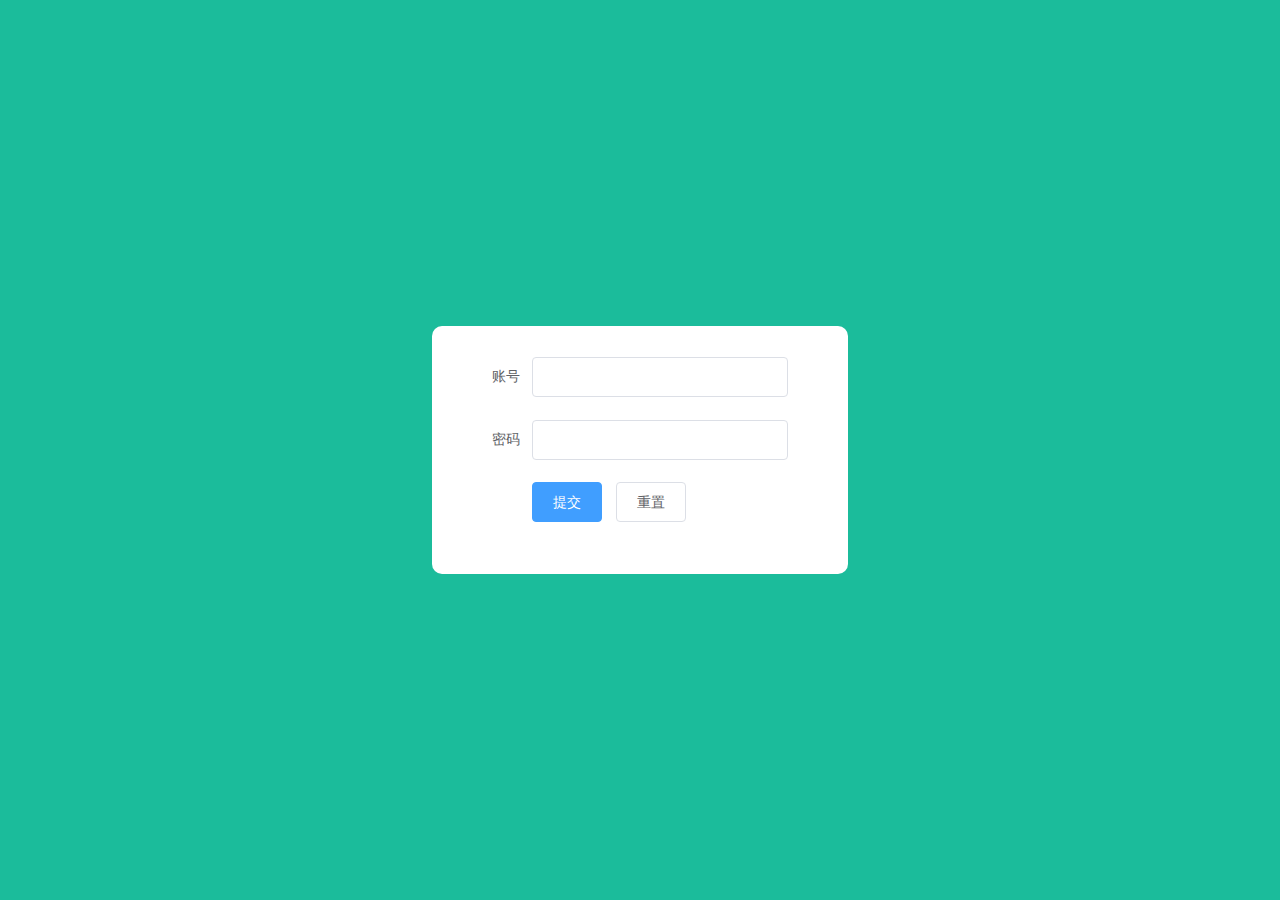
==== commit 68fd2b53: "后台管理系统" ====
--- a/index.html
+++ b/index.html
@@ -1,428 +1,14 @@
 <!DOCTYPE html>
-<!--[if lt IE 7]>      <html class="no-js lt-ie9 lt-ie8 lt-ie7"> <![endif]-->
-<!--[if IE 7]>         <html class="no-js lt-ie9 lt-ie8"> <![endif]-->
-<!--[if IE 8]>         <html class="no-js lt-ie9"> <![endif]-->
-<!--[if gt IE 8]><!--> <html class="no-js"> <!--<![endif]-->
+<html lang="en">
 
+<head>
+    <meta charset="UTF-8">
+    <meta name="viewport" content="width=device-width,minimum-scale=1.0,maximum-scale=1.0,user-scalable=no">
+    <title>vue2 vue-router2 webpack3</title>
+<link href="/assets/css/vendor.css?bfcb9ded" rel="stylesheet"><link href="/assets/css/index.css?ed7a1482" rel="stylesheet"></head>
 
-    <head>
-        <meta charset="utf-8">
-        <title>Grill Restaurant Website Template</title>
-        <meta name="description" content="">
-        <meta name="viewport" content="width=device-width">
+<body>
+    <div id="app"></div>
+<script type="text/javascript" src="/assets/js/manifest.js?604cb7c5c7bea4800f7f"></script><script type="text/javascript" src="/assets/js/vendor.js?1eba0e2c470e5269da91"></script><script type="text/javascript" src="/assets/js/index.js?e1f857357245eb362c23"></script></body>
 
-        <link rel="stylesheet" href="css/bootstrap.css">
-        <link rel="stylesheet" href="css/font-awesome.css">
-        <link rel="stylesheet" href="css/templatemo_style.css">
-        <link rel="stylesheet" href="css/templatemo_misc.css">
-        <link rel="stylesheet" href="css/flexslider.css">
-        <link rel="stylesheet" href="css/testimonails-slider.css">
-
-        <script src="js/vendor/modernizr-2.6.1-respond-1.1.0.min.js"></script>
-    </head>
-    <body>
-        <!--[if lt IE 7]>
-            <p class="chromeframe">You are using an outdated browser. <a href="http://browsehappy.com/">Upgrade your browser today</a> or <a href="#/chromeframe/?redirect=true">install Google Chrome Frame</a> to better experience this site.</p>
-        <![endif]-->
-
-            <header>
-                <!--<div id="top-header">
-                    <div class="container">
-                        <div class="row">
-                            <div class="col-md-6">
-                                <div class="home-account">
-                                    <a href="#">Home</a>
-                                    <a href="#">My account</a>
-                                </div>
-                            </div>
-                            <div class="col-md-6">
-                                <div class="cart-info">
-                                    <i class="fa fa-shopping-cart"></i>
-                                    (<a href="#">5 items</a>) in your cart (<a href="#">$45.80</a>)
-                                </div>
-                            </div>
-                        </div>
-                    </div>
-                </div>-->
-                <div id="main-header">
-                    <div class="container">
-                        <div class="row">
-                            <div class="col-md-1">
-                                <div class="logo">
-                                    <a href="#"><img src="images/logo.png" title="Grill Template" alt="Grill Website Template" ></a>
-                                </div>
-                            </div>
-                            <div class="col-md-8">
-                                <div class="main-menu">
-                                    <ul>
-                                        <li><a href="index.html">首页</a></li>
-                                        <li><a href="scientificResearch.html">科研绘图</a></li>
-                                        <li><a href="products.html">样品测试</a></li>
-                                        <li><a href="dataPruduct.html">数据分析</a></li>
-                                        <li><a href="computed.html">计算模拟</a></li>
-                                        <li><a href="contact-us.html">联系我们</a></li>
-                                        <li><a href="about-us.html">关于我们</a></li>
-                                    </ul>
-                                </div>
-                            </div>
-                            <div class="col-md-3">
-                                <div class="search-box">  
-                                    <form name="search_form" method="get" class="search_form">
-                                        <input id="search" type="text" />
-                                        <input type="submit" id="search-button" />
-                                    </form>
-                                </div>
-                            </div>
-                        </div>
-                    </div>
-                </div>
-            </header>
-            
-
-            <div id="slider">
-                <div class="flexslider">
-                  <ul class="slides">
-                    <li>
-                        <div class="slider-caption">
-                            <h1>欢迎来到路漫学术！</h1>
-                            <p>路漫学术测试分析平台--
-                                <br><br>您的得力科研助手，为您提供完美的科研解决方案！
-                            </p>
-                            <a href="#">了解更多</a>
-                        </div>
-                      <img src="images/slide1.jpg" alt="" />
-                    </li>
-                    <li>
-                        <div class="slider-caption">
-                            <h1>欢迎来到路漫学术！</h1>
-                            <p>路漫学术测试分析平台--
-                                <br><br>您的得力科研助手，为您提供完美的科研解决方案！
-                            </p>
-                            <a href="#">了解更多</a>
-                        </div>
-                      <img src="images/slide2.jpg" alt="" />
-                    </li>
-                    <li>
-                        <div class="slider-caption">
-                            <h1>欢迎来到路漫学术！</h1>
-                            <p>路漫学术测试分析平台--
-                                <br><br>您的得力科研助手，为您提供完美的科研解决方案！
-                            </p>
-                            <a href="#">了解更多</a>
-                        </div>
-                      <img src="images/slide3.jpg" alt="" />
-                    </li>
-                  </ul>
-                </div>
-            </div>
-            <div class="copyrights">Collect from <a href="#"  title="网站模板">网站模板</a></div>
-
-
-            <div id="services">
-                <div class="container">
-                    <div class="row">
-                        <div class="col-md-12">
-                            <div class="heading-section">
-                                <h2>我们优势</h2>
-                                <img src="images/under-heading.png" alt="" >
-                            </div>
-                        </div>
-                    </div>
-                    <div class="row">
-                        <div class="col-md-3 col-sm-6">
-                            <div class="service-item">
-                                <div class="icon">
-                                    <i class="fa fa-pencil"></i>
-                                </div>
-                                <h4>优势一</h4>
-                                <p>这是我们的优势内容优势内容这是我们的优势内容优势内容这是我们的优势内容优势内容这是我们的优势内容优势内容这是我们的优势内容优势内容这是我们的优势内容优势内容这是我们的优势内容优势内容</p>
-                            </div>
-                        </div>
-                        <div class="col-md-3 col-sm-6">
-                            <div class="service-item">
-                                <div class="icon">
-                                    <i class="fa fa-bullhorn"></i>
-                                </div>
-                                <h4>优势二</h4>
-                                <p>这是我们的优势内容优势内容这是我们的优势内容优势内容这是我们的优势内容优势内容这是我们的优势内容优势内容这是我们的优势内容优势内容这是我们的优势内容优势内容这是我们的优势内容优势内容</p>
-                            </div>
-                        </div>
-                        <div class="col-md-3 col-sm-6">
-                            <div class="service-item">
-                                <div class="icon">
-                                    <i class="fa fa-bell"></i>
-                                </div>
-                                <h4>优势三</h4>
-                                <p>这是我们的优势内容优势内容这是我们的优势内容优势内容这是我们的优势内容优势内容这是我们的优势内容优势内容这是我们的优势内容优势内容这是我们的优势内容优势内容这是我们的优势内容优势内容</p>
-                            </div>
-                        </div>
-                        <div class="col-md-3 col-sm-6">
-                            <div class="service-item">
-                                <div class="icon">
-                                    <i class="fa fa-heart"></i>
-                                </div>
-                                <h4>优势四</h4>
-                                <p>这是我们的优势内容优势内容这是我们的优势内容优势内容这是我们的优势内容优势内容这是我们的优势内容优势内容这是我们的优势内容优势内容这是我们的优势内容优势内容这是我们的优势内容优势内容</p>
-                            </div>
-                        </div>
-                    </div>
-                </div>
-            </div>
-
-
-
-
-
-            <div id="latest-blog">
-                <div class="container">
-                    <div class="row">
-                        <div class="col-md-12">
-                            <div class="heading-section">
-                                <h2>最新项目合作</h2>
-                                <img src="images/under-heading.png" alt="" >
-                            </div>
-                        </div>
-                    </div>
-                    <div class="row">
-                        <div class="col-md-4 col-sm-6">
-                            <div class="blog-post">
-                                <div class="blog-thumb">
-                                    <img src="images/blogpost1.jpg" alt="" />
-                                </div>
-                                <div class="blog-content">
-                                    <div class="content-show">
-                                        <h4><a href="#">项目一</a></h4>
-                                        <span>2018.02.15</span>
-                                    </div>
-                                    <div class="content-hide">
-                                        <p>项目简介内容项目简介内容项目简介内容项目简介内容项目简介内容项目简介内容项目简介内容项目简介内容项目简介内容项目简介内容项目简介内容项目简介内容项目简介内容项目简介内容项目简介内容项目简介内容项目简介内容项目简介内容项目简介内容项目简介内容</p>
-                                    </div>
-                                </div>
-                            </div>
-                        </div>
-                        <div class="col-md-4 col-sm-6">
-                            <div class="blog-post">
-                                <div class="blog-thumb">
-                                    <img src="images/blogpost1.jpg" alt="" />
-                                </div>
-                                <div class="blog-content">
-                                    <div class="content-show">
-                                        <h4><a href="#">项目一</a></h4>
-                                        <span>2018.02.15</span>
-                                    </div>
-                                    <div class="content-hide">
-                                        <p>项目简介内容项目简介内容项目简介内容项目简介内容项目简介内容项目简介内容项目简介内容项目简介内容项目简介内容项目简介内容项目简介内容项目简介内容项目简介内容项目简介内容项目简介内容项目简介内容项目简介内容项目简介内容项目简介内容项目简介内容</p>
-                                    </div>
-                                </div>
-                            </div>
-                        </div>
-                        <div class="col-md-4 col-sm-6">
-                            <div class="blog-post">
-                                <div class="blog-thumb">
-                                    <img src="images/blogpost1.jpg" alt="" />
-                                </div>
-                                <div class="blog-content">
-                                    <div class="content-show">
-                                        <h4><a href="#">项目一</a></h4>
-                                        <span>2018.02.15</span>
-                                    </div>
-                                    <div class="content-hide">
-                                        <p>项目简介内容项目简介内容项目简介内容项目简介内容项目简介内容项目简介内容项目简介内容项目简介内容项目简介内容项目简介内容项目简介内容项目简介内容项目简介内容项目简介内容项目简介内容项目简介内容项目简介内容项目简介内容项目简介内容项目简介内容</p>
-                                    </div>
-                                </div>
-                            </div>
-                        </div>
-                        <div class="col-md-4 col-sm-6">
-                            <div class="blog-post">
-                                <div class="blog-thumb">
-                                    <img src="images/blogpost1.jpg" alt="" />
-                                </div>
-                                <div class="blog-content">
-                                    <div class="content-show">
-                                        <h4><a href="#">项目一</a></h4>
-                                        <span>2018.02.15</span>
-                                    </div>
-                                    <div class="content-hide">
-                                        <p>项目简介内容项目简介内容项目简介内容项目简介内容项目简介内容项目简介内容项目简介内容项目简介内容项目简介内容项目简介内容项目简介内容项目简介内容项目简介内容项目简介内容项目简介内容项目简介内容项目简介内容项目简介内容项目简介内容项目简介内容</p>
-                                    </div>
-                                </div>
-                            </div>
-                        </div>
-                        <div class="col-md-4 col-sm-6">
-                            <div class="blog-post">
-                                <div class="blog-thumb">
-                                    <img src="images/blogpost1.jpg" alt="" />
-                                </div>
-                                <div class="blog-content">
-                                    <div class="content-show">
-                                        <h4><a href="#">项目一</a></h4>
-                                        <span>2018.02.15</span>
-                                    </div>
-                                    <div class="content-hide">
-                                        <p>项目简介内容项目简介内容项目简介内容项目简介内容项目简介内容项目简介内容项目简介内容项目简介内容项目简介内容项目简介内容项目简介内容项目简介内容项目简介内容项目简介内容项目简介内容项目简介内容项目简介内容项目简介内容项目简介内容项目简介内容</p>
-                                    </div>
-                                </div>
-                            </div>
-                        </div>
-                        <div class="col-md-4 col-sm-6">
-                            <div class="blog-post">
-                                <div class="blog-thumb">
-                                    <img src="images/blogpost1.jpg" alt="" />
-                                </div>
-                                <div class="blog-content">
-                                    <div class="content-show">
-                                        <h4><a href="#">项目一</a></h4>
-                                        <span>2018.02.15</span>
-                                    </div>
-                                    <div class="content-hide">
-                                        <p>项目简介内容项目简介内容项目简介内容项目简介内容项目简介内容项目简介内容项目简介内容项目简介内容项目简介内容项目简介内容项目简介内容项目简介内容项目简介内容项目简介内容项目简介内容项目简介内容项目简介内容项目简介内容项目简介内容项目简介内容</p>
-                                    </div>
-                                </div>
-                            </div>
-                        </div>
-                    </div>
-                </div>
-            </div>
-
-
-            <div id="testimonails">
-                <div class="container">
-                    <div class="row">
-                        <div class="col-md-12">
-                            <div class="heading-section">
-                                <h2>用户反馈</h2>
-                                <img src="images/under-heading.png" alt="" >
-                            </div>
-                        </div>
-                    </div>
-                    <div class="row">
-                        <div class="col-md-8 col-md-offset-2">
-                            <div class="testimonails-slider">
-                              <ul class="slides">
-                                <li>
-                                    <div class="testimonails-content">
-                                        <p>用户反馈内容用户反馈内容用户反馈内容用户反馈内容用户反馈内容用户反馈内容用户反馈内容用户反馈内容用户反馈内容用户反馈内容用户反馈内容用户反馈内容用户反馈内容用户反馈内容用户反馈内容用户反馈内容用户反馈内容用户反馈内容</p>
-                                        <h6>反馈客户 - <a href="#">蔡俊辉</a></h6>
-                                    </div>
-                                </li>
-                                  <li>
-                                      <div class="testimonails-content">
-                                          <p>用户反馈内容用户反馈内容用户反馈内容用户反馈内容用户反馈内容用户反馈内容用户反馈内容用户反馈内容用户反馈内容用户反馈内容用户反馈内容用户反馈内容用户反馈内容用户反馈内容用户反馈内容用户反馈内容用户反馈内容用户反馈内容</p>
-                                          <h6>反馈客户 - <a href="#">蔡俊辉</a></h6>
-                                      </div>
-                                  </li>
-                                  <li>
-                                      <div class="testimonails-content">
-                                          <p>用户反馈内容用户反馈内容用户反馈内容用户反馈内容用户反馈内容用户反馈内容用户反馈内容用户反馈内容用户反馈内容用户反馈内容用户反馈内容用户反馈内容用户反馈内容用户反馈内容用户反馈内容用户反馈内容用户反馈内容用户反馈内容</p>
-                                          <h6>反馈客户 - <a href="#">蔡俊辉</a></h6>
-                                      </div>
-                                  </li>
-                              </ul>
-                            </div>
-                        </div>
-                    </div>
-                </div>
-            </div>
-
-			<footer>
-                <div class="container">
-                    <div class="top-footer">
-                        <div class="row">
-                            <div class="col-md-8">
-                                <div class="subscribe-form">
-                                    <span>发消息给我们</span>
-                                    <form method="get" class="subscribeForm">
-                                        <input id="subscribe" type="text" />
-                                        <input type="submit" id="submitButton" />
-                                    </form>
-                                </div>
-                            </div>
-                            <div class="col-md-4">
-                                <div class="social-bottom">
-                                    <span>关注我们:</span>
-                                    <ul>
-                                        <li><a href="#" class="fa fa-facebook"></a></li>
-                                        <li><a href="#" class="fa fa-twitter"></a></li>
-                                        <li><a href="#" class="fa fa-rss"></a></li>
-                                    </ul>
-                                </div>
-                            </div>
-                        </div>
-                    </div>
-                    <div class="main-footer">
-                        <div class="row">
-                            <div class="col-md-3">
-                                <div class="about">
-                                    <h4 class="footer-title">公司简介</h4>
-                                    <p>公司简介内容公司简介内容公司简介内容公司简介内容公司简介内容公司简介内容公司简介内容公司简介内容公司简介内容公司简介内容公司简介内容
-                                        <br><br>公司简介内容 <a rel="nofollow" href="#">公司简介内容</a> 公司简介内容公司简介内容公司简介内容公司简介内容公司简介内容公司简介内容公司简介内容</p>
-                                </div>
-                            </div>
-                            <div class="col-md-3">
-                                <div class="shop-list">
-                                    <h4 class="footer-title">友情链接</h4>
-                                    <ul>
-                                        <li><a href="#"><i class="fa fa-angle-right"></i>友情链接一标题</a></li>
-                                        <li><a href="#"><i class="fa fa-angle-right"></i>友情链接二标题</a></li>
-                                        <li><a href="#"><i class="fa fa-angle-right"></i>友情链接三标题</a></li>
-                                        <li><a href="#"><i class="fa fa-angle-right"></i>友情链接四标题</a></li>
-                                        <li><a href="#"><i class="fa fa-angle-right"></i>友情链接五标题</a></li>
-                                        <li><a href="#"><i class="fa fa-angle-right"></i>友情链接六标题</a></li>
-                                    </ul>
-                                </div>
-                            </div>
-                            <div class="col-md-3">
-                                <div class="recent-posts">
-                                    <h4 class="footer-title">近期项目</h4>
-                                    <div class="recent-post">
-                                        <div class="recent-post-thumb">
-                                            <img src="images/recent-post1.jpg" alt="">
-                                        </div>
-                                        <div class="recent-post-info">
-                                            <h6><a href="#">近期项目标题</a></h6>
-                                            <span>24/12/2084</span>
-                                        </div>
-                                    </div>
-                                    <div class="recent-post">
-                                        <div class="recent-post-thumb">
-                                            <img src="images/recent-post2.jpg" alt="">
-                                        </div>
-                                        <div class="recent-post-info">
-                                            <h6><a href="#">近期项目标题</a></h6>
-                                            <span>18/12/2084</span>
-                                        </div>
-                                    </div>
-                                </div>
-                            </div>
-                            <div class="col-md-3">
-                                <div class="more-info">
-                                    <h4 class="footer-title">关于我们</h4>
-                                    <p>关于我们的内容关于我们的内容关于我们的内容关于我们的内容关于我们的内容关于我们的内容关于我们的内容关于我们的内容关于我们的内容关于我们的内容关于我们的内容</p>
-                                    <ul>
-                                        <li><i class="fa fa-phone"></i>010-020-0340</li>
-                                        <li><i class="fa fa-globe"></i>这是我们公司的地址公司地址</li>
-                                        <li><i class="fa fa-envelope"></i><a href="#">info@company.com</a></li>
-                                    </ul>
-                                </div>
-                            </div>
-                        </div>
-                    </div>
-                    <div class="bottom-footer">
-                        <p>Copyright © 2084 <a href="#">Your Company Name</a> Collect from <a href="#" title="路漫学术
-" target="_blank">路漫学术
-                        </a> - More Templates <a href="#" target="_blank" title="路漫学术
-">路漫学术
-                        </a></p>
-                    </div>
-                    
-                </div>
-            </footer>
-
-    
-        <script src="js/vendor/jquery-1.11.0.min.js"></script>
-        <script src="js/vendor/jquery.gmap3.min.js"></script>
-        <script src="js/plugins.js"></script>
-        <script src="js/main.js"></script>
-
-    </body>
-</html>+</html>
--- a/assets/css/vendor.css
+++ b/assets/css/vendor.css
@@ -0,0 +1 @@
+.el-input__suffix,.el-tree.is-dragging .el-tree-node__content *{pointer-events:none}.el-pagination--small .arrow.disabled,.el-table--hidden,.el-table .hidden-columns,.el-table td.is-hidden>*,.el-table th.is-hidden>*{visibility:hidden}@font-face{font-family:element-icons;src:url([data-uri]) format("woff"),url(/assets/fonts/element-icons.6f0a763.ttf) format("truetype");font-weight:400;font-style:normal}[class*=" el-icon-"],[class^=el-icon-]{font-family:element-icons!important;speak:none;font-style:normal;font-weight:400;font-variant:normal;text-transform:none;line-height:1;vertical-align:baseline;display:inline-block;-webkit-font-smoothing:antialiased;-moz-osx-font-smoothing:grayscale}.el-icon-info:before{content:"\E61A"}.el-icon-error:before{content:"\E62C"}.el-icon-success:before{content:"\E62D"}.el-icon-warning:before{content:"\E62E"}.el-icon-question:before{content:"\E634"}.el-icon-back:before{content:"\E606"}.el-icon-arrow-left:before{content:"\E600"}.el-icon-arrow-down:before{content:"\E603"}.el-icon-arrow-right:before{content:"\E604"}.el-icon-arrow-up:before{content:"\E605"}.el-icon-caret-left:before{content:"\E60A"}.el-icon-caret-bottom:before{content:"\E60B"}.el-icon-caret-top:before{content:"\E60C"}.el-icon-caret-right:before{content:"\E60E"}.el-icon-d-arrow-left:before{content:"\E610"}.el-icon-d-arrow-right:before{content:"\E613"}.el-icon-minus:before{content:"\E621"}.el-icon-plus:before{content:"\E62B"}.el-icon-remove:before{content:"\E635"}.el-icon-circle-plus:before{content:"\E601"}.el-icon-remove-outline:before{content:"\E63C"}.el-icon-circle-plus-outline:before{content:"\E602"}.el-icon-close:before{content:"\E60F"}.el-icon-check:before{content:"\E611"}.el-icon-circle-close:before{content:"\E607"}.el-icon-circle-check:before{content:"\E639"}.el-icon-circle-close-outline:before{content:"\E609"}.el-icon-circle-check-outline:before{content:"\E63E"}.el-icon-zoom-out:before{content:"\E645"}.el-icon-zoom-in:before{content:"\E641"}.el-icon-d-caret:before{content:"\E615"}.el-icon-sort:before{content:"\E640"}.el-icon-sort-down:before{content:"\E630"}.el-icon-sort-up:before{content:"\E631"}.el-icon-tickets:before{content:"\E63F"}.el-icon-document:before{content:"\E614"}.el-icon-goods:before{content:"\E618"}.el-icon-sold-out:before{content:"\E63B"}.el-icon-news:before{content:"\E625"}.el-icon-message:before{content:"\E61B"}.el-icon-date:before{content:"\E608"}.el-icon-printer:before{content:"\E62F"}.el-icon-time:before{content:"\E642"}.el-icon-bell:before{content:"\E622"}.el-icon-mobile-phone:before{content:"\E624"}.el-icon-service:before{content:"\E63A"}.el-icon-view:before{content:"\E643"}.el-icon-menu:before{content:"\E620"}.el-icon-more:before{content:"\E646"}.el-icon-more-outline:before{content:"\E626"}.el-icon-star-on:before{content:"\E637"}.el-icon-star-off:before{content:"\E63D"}.el-icon-location:before{content:"\E61D"}.el-icon-location-outline:before{content:"\E61F"}.el-icon-phone:before{content:"\E627"}.el-icon-phone-outline:before{content:"\E628"}.el-icon-picture:before{content:"\E629"}.el-icon-picture-outline:before{content:"\E62A"}.el-icon-delete:before{content:"\E612"}.el-icon-search:before{content:"\E619"}.el-icon-edit:before{content:"\E61C"}.el-icon-edit-outline:before{content:"\E616"}.el-icon-rank:before{content:"\E632"}.el-icon-refresh:before{content:"\E633"}.el-icon-share:before{content:"\E636"}.el-icon-setting:before{content:"\E638"}.el-icon-upload:before{content:"\E60D"}.el-icon-upload2:before{content:"\E644"}.el-icon-download:before{content:"\E617"}.el-icon-loading:before{content:"\E61E"}.el-icon-loading{-webkit-animation:a 2s linear infinite;animation:a 2s linear infinite}.el-icon--right{margin-left:5px}.el-icon--left{margin-right:5px}@-webkit-keyframes a{0%{-webkit-transform:rotate(0);transform:rotate(0)}to{-webkit-transform:rotate(1turn);transform:rotate(1turn)}}@keyframes a{0%{-webkit-transform:rotate(0);transform:rotate(0)}to{-webkit-transform:rotate(1turn);transform:rotate(1turn)}}.el-pagination{white-space:nowrap;padding:2px 5px;color:#303133;font-weight:700}.el-pagination:after,.el-pagination:before{display:table;content:""}.el-pagination:after{clear:both}.el-pagination button,.el-pagination span:not([class*=suffix]){display:inline-block;font-size:13px;min-width:35.5px;height:28px;line-height:28px;vertical-align:top;-webkit-box-sizing:border-box;box-sizing:border-box}.el-pager li,.el-pagination__editor{-webkit-box-sizing:border-box;text-align:center}.el-pagination .el-input__inner{text-align:center;-moz-appearance:textfield;line-height:normal}.el-pagination .el-input__suffix{right:0;-webkit-transform:scale(.8);transform:scale(.8)}.el-pagination .el-select .el-input{width:100px;margin:0 5px}.el-pagination .el-select .el-input .el-input__inner{padding-right:25px;border-radius:3px;height:28px}.el-pagination button{border:none;padding:0 6px;background:0 0}.el-pagination button:focus{outline:0}.el-pagination button:hover{color:#409eff}.el-pagination button:disabled{color:#c0c4cc;background-color:#fff;cursor:not-allowed}.el-pagination .btn-next,.el-pagination .btn-prev{background:50% no-repeat #fff;background-size:16px;cursor:pointer;margin:0;color:#303133}.el-pagination .btn-next .el-icon,.el-pagination .btn-prev .el-icon{display:block;font-size:12px;font-weight:700}.el-pagination .btn-prev{padding-right:12px}.el-pagination .btn-next{padding-left:12px}.el-pagination .el-pager li.disabled{color:#c0c4cc;cursor:not-allowed}.el-pager li,.el-pager li.btn-quicknext:hover,.el-pager li.btn-quickprev:hover{cursor:pointer}.el-pagination--small .btn-next,.el-pagination--small .btn-prev,.el-pagination--small .el-pager li,.el-pagination--small .el-pager li:last-child{border-color:transparent;font-size:12px;line-height:22px;height:22px;min-width:22px}.el-pagination__sizes{margin:0 10px 0 0;font-weight:400;color:#606266}.el-pagination__sizes .el-input .el-input__inner{font-size:13px;padding-left:8px}.el-pagination__sizes .el-input .el-input__inner:hover{border-color:#409eff}.el-pagination__total{margin-right:10px;font-weight:400;color:#606266}.el-pagination__jump{margin-left:24px;font-weight:400;color:#606266}.el-pagination__jump .el-input__inner{padding:0 3px}.el-pagination__rightwrapper{float:right}.el-pagination__editor{line-height:18px;padding:0 2px;height:28px;margin:0 2px;-webkit-box-sizing:border-box;box-sizing:border-box;border-radius:3px}.el-pager,.el-pagination.is-background .btn-next,.el-pagination.is-background .btn-prev{padding:0}.el-pagination__editor.el-input{width:50px}.el-pagination__editor.el-input .el-input__inner{height:28px}.el-pagination__editor .el-input__inner::-webkit-inner-spin-button,.el-pagination__editor .el-input__inner::-webkit-outer-spin-button{-webkit-appearance:none;margin:0}.el-pagination.is-background .btn-next,.el-pagination.is-background .btn-prev,.el-pagination.is-background .el-pager li{margin:0 5px;background-color:#f4f4f5;color:#606266;min-width:30px;border-radius:2px}.el-pagination.is-background .btn-next.disabled,.el-pagination.is-background .btn-next:disabled,.el-pagination.is-background .btn-prev.disabled,.el-pagination.is-background .btn-prev:disabled,.el-pagination.is-background .el-pager li.disabled{color:#c0c4cc}.el-pagination.is-background .el-pager li:not(.disabled):hover{color:#409eff}.el-pagination.is-background .el-pager li:not(.disabled).active{background-color:#409eff;color:#fff}.el-pagination.is-background.el-pagination--small .btn-next,.el-pagination.is-background.el-pagination--small .btn-prev,.el-pagination.is-background.el-pagination--small .el-pager li{margin:0 3px;min-width:22px}.el-pager,.el-pager li{vertical-align:top;margin:0;display:inline-block}.el-pager{-moz-user-select:none;-ms-user-select:none;user-select:none;list-style:none;font-size:0}.el-pager,.el-radio,.el-table th{-webkit-user-select:none}.el-date-table,.el-radio,.el-table th{-moz-user-select:none;-ms-user-select:none}.el-pager .more:before{line-height:30px}.el-pager li{padding:0 4px;background:#fff;font-size:13px;min-width:35.5px;height:28px;line-height:28px;-webkit-box-sizing:border-box;box-sizing:border-box}.el-menu--collapse .el-menu .el-submenu,.el-menu--popup{min-width:200px}.el-dialog,.el-dialog__footer{-webkit-box-sizing:border-box}.el-pager li.btn-quicknext,.el-pager li.btn-quickprev{line-height:28px;color:#303133}.el-pager li.btn-quicknext.disabled,.el-pager li.btn-quickprev.disabled{color:#c0c4cc}.el-pager li.active+li{border-left:0}.el-pager li:hover{color:#409eff}.el-pager li.active{color:#409eff;cursor:default}@-webkit-keyframes b{0%{opacity:0}}@-webkit-keyframes c{to{opacity:0}}.el-dialog{position:relative;margin:0 auto 50px;background:#fff;border-radius:2px;-webkit-box-shadow:0 1px 3px rgba(0,0,0,.3);box-shadow:0 1px 3px rgba(0,0,0,.3);-webkit-box-sizing:border-box;box-sizing:border-box;width:50%}.el-dialog.is-fullscreen{width:100%;margin-top:0;margin-bottom:0;height:100%;overflow:auto}.el-dialog__wrapper{position:fixed;top:0;right:0;bottom:0;left:0;overflow:auto;margin:0}.el-dialog__header{padding:20px 20px 10px}.el-dialog__headerbtn{position:absolute;top:20px;right:20px;padding:0;background:0 0;border:none;outline:0;cursor:pointer;font-size:16px}.el-dialog__headerbtn .el-dialog__close{color:#909399}.el-dialog__headerbtn:focus .el-dialog__close,.el-dialog__headerbtn:hover .el-dialog__close{color:#409eff}.el-dialog__title{line-height:24px;font-size:18px;color:#303133}.el-dialog__body{padding:30px 20px;color:#606266;line-height:24px;font-size:14px}.el-dialog__footer{padding:10px 20px 20px;text-align:right;-webkit-box-sizing:border-box;box-sizing:border-box}.el-dialog--center{text-align:center}.el-dialog--center .el-dialog__body{text-align:initial;padding:25px 25px 30px}.el-dialog--center .el-dialog__footer{text-align:inherit}.dialog-fade-enter-active{-webkit-animation:d .3s;animation:d .3s}.dialog-fade-leave-active{-webkit-animation:e .3s;animation:e .3s}.el-autocomplete{position:relative;display:inline-block}.el-autocomplete-suggestion{margin:5px 0;-webkit-box-shadow:0 2px 12px 0 rgba(0,0,0,.1);box-shadow:0 2px 12px 0 rgba(0,0,0,.1);border-radius:4px}.el-dropdown-menu,.el-menu--collapse .el-submenu .el-menu{z-index:10;-webkit-box-shadow:0 2px 12px 0 rgba(0,0,0,.1)}.el-autocomplete-suggestion__wrap{max-height:280px;padding:10px 0;-webkit-box-sizing:border-box;box-sizing:border-box;overflow:auto;background-color:#fff;border:1px solid #e4e7ed;border-radius:4px}.el-autocomplete-suggestion__list{margin:0;padding:0}.el-autocomplete-suggestion li{padding:0 20px;margin:0;line-height:34px;cursor:pointer;color:#606266;font-size:14px;list-style:none;white-space:nowrap;overflow:hidden;text-overflow:ellipsis}.el-autocomplete-suggestion li.highlighted,.el-autocomplete-suggestion li:hover{background-color:#f5f7fa}.el-autocomplete-suggestion li.divider{margin-top:6px;border-top:1px solid #000}.el-autocomplete-suggestion li.divider:last-child{margin-bottom:-6px}.el-autocomplete-suggestion.is-loading li{text-align:center;height:100px;line-height:100px;font-size:20px;color:#999}.el-autocomplete-suggestion.is-loading li:after{display:inline-block;content:"";height:100%;vertical-align:middle}.el-autocomplete-suggestion.is-loading li:hover{background-color:#fff}.el-autocomplete-suggestion.is-loading .el-icon-loading{vertical-align:middle}.el-dropdown{display:inline-block;position:relative;color:#606266;font-size:14px}.el-dropdown .el-button-group{display:block}.el-dropdown .el-button-group .el-button{float:none}.el-dropdown .el-dropdown__caret-button{padding-left:5px;padding-right:5px;position:relative;border-left:none}.el-dropdown .el-dropdown__caret-button:before{content:"";position:absolute;display:block;width:1px;top:5px;bottom:5px;left:0;background:hsla(0,0%,100%,.5)}.el-dropdown .el-dropdown__caret-button:hover:before{top:0;bottom:0}.el-dropdown .el-dropdown__caret-button .el-dropdown__icon{padding-left:0}.el-dropdown__icon{font-size:12px;margin:0 3px}.el-dropdown .el-dropdown-selfdefine:focus:active,.el-dropdown .el-dropdown-selfdefine:focus:not(.focusing){outline-width:0}.el-dropdown-menu{position:absolute;top:0;left:0;padding:10px 0;margin:5px 0;background-color:#fff;border:1px solid #ebeef5;border-radius:4px;-webkit-box-shadow:0 2px 12px 0 rgba(0,0,0,.1);box-shadow:0 2px 12px 0 rgba(0,0,0,.1)}.el-dropdown-menu__item{list-style:none;line-height:36px;padding:0 20px;margin:0;font-size:14px;color:#606266;cursor:pointer;outline:0}.el-dropdown-menu__item:focus,.el-dropdown-menu__item:not(.is-disabled):hover{background-color:#ecf5ff;color:#66b1ff}.el-dropdown-menu__item--divided:before,.el-menu,.el-menu--horizontal>.el-menu-item:not(.is-disabled):focus,.el-menu--horizontal>.el-menu-item:not(.is-disabled):hover,.el-menu--horizontal>.el-submenu .el-submenu__title:hover{background-color:#fff}.el-dropdown-menu__item--divided{position:relative;margin-top:6px;border-top:1px solid #ebeef5}.el-dropdown-menu__item--divided:before{content:"";height:6px;display:block;margin:0 -20px}.el-dropdown-menu__item.is-disabled{cursor:default;color:#bbb;pointer-events:none}.el-dropdown-menu--medium{padding:6px 0}.el-dropdown-menu--medium .el-dropdown-menu__item{line-height:30px;padding:0 17px;font-size:14px}.el-dropdown-menu--medium .el-dropdown-menu__item.el-dropdown-menu__item--divided{margin-top:6px}.el-dropdown-menu--medium .el-dropdown-menu__item.el-dropdown-menu__item--divided:before{height:6px;margin:0 -17px}.el-dropdown-menu--small{padding:6px 0}.el-dropdown-menu--small .el-dropdown-menu__item{line-height:27px;padding:0 15px;font-size:13px}.el-dropdown-menu--small .el-dropdown-menu__item.el-dropdown-menu__item--divided{margin-top:4px}.el-dropdown-menu--small .el-dropdown-menu__item.el-dropdown-menu__item--divided:before{height:4px;margin:0 -15px}.el-dropdown-menu--mini{padding:3px 0}.el-dropdown-menu--mini .el-dropdown-menu__item{line-height:24px;padding:0 10px;font-size:12px}.el-dropdown-menu--mini .el-dropdown-menu__item.el-dropdown-menu__item--divided{margin-top:3px}.el-dropdown-menu--mini .el-dropdown-menu__item.el-dropdown-menu__item--divided:before{height:3px;margin:0 -10px}.el-menu{border-right:1px solid #e6e6e6;list-style:none;position:relative;margin:0;padding-left:0}.el-menu:after,.el-menu:before{display:table;content:""}.el-menu:after{clear:both}.el-menu--horizontal{border-right:none;border-bottom:1px solid #e6e6e6}.el-menu--horizontal>.el-menu-item{float:left;height:60px;line-height:60px;margin:0;border-bottom:2px solid transparent;color:#909399}.el-menu--horizontal>.el-menu-item a,.el-menu--horizontal>.el-menu-item a:hover{color:inherit}.el-menu--horizontal>.el-submenu{float:left}.el-menu--horizontal>.el-submenu:focus,.el-menu--horizontal>.el-submenu:hover{outline:0}.el-menu--horizontal>.el-submenu:focus .el-submenu__title,.el-menu--horizontal>.el-submenu:hover .el-submenu__title{color:#303133}.el-menu--horizontal>.el-submenu.is-active .el-submenu__title{border-bottom:2px solid #409eff;color:#303133}.el-menu--horizontal>.el-submenu .el-submenu__title{height:60px;line-height:60px;border-bottom:2px solid transparent;color:#909399}.el-menu--horizontal>.el-submenu .el-submenu__icon-arrow{position:static;vertical-align:middle;margin-left:8px;margin-top:-3px}.el-menu--horizontal .el-menu .el-menu-item,.el-menu--horizontal .el-menu .el-submenu__title{background-color:#fff;float:none;height:36px;line-height:36px;padding:0 10px;color:#909399}.el-menu--horizontal .el-menu .el-menu-item.is-active,.el-menu--horizontal .el-menu .el-submenu__title.is-active{color:#303133}.el-menu--horizontal .el-menu-item:not(.is-disabled):focus,.el-menu--horizontal .el-menu-item:not(.is-disabled):hover{outline:0;color:#303133}.el-menu--horizontal>.el-menu-item.is-active{border-bottom:2px solid #409eff;color:#303133}.el-menu--collapse{width:64px}.el-menu--collapse>.el-menu-item [class^=el-icon-],.el-menu--collapse>.el-submenu>.el-submenu__title [class^=el-icon-]{margin:0;vertical-align:middle;width:24px;text-align:center}.el-menu--collapse>.el-menu-item .el-submenu__icon-arrow,.el-menu--collapse>.el-submenu>.el-submenu__title .el-submenu__icon-arrow{display:none}.el-menu--collapse>.el-menu-item span,.el-menu--collapse>.el-submenu>.el-submenu__title span{height:0;width:0;overflow:hidden;visibility:hidden;display:inline-block}.el-menu--collapse>.el-menu-item.is-active i{color:inherit}.el-menu--collapse .el-submenu{position:relative}.el-menu--collapse .el-submenu .el-menu{position:absolute;margin-left:5px;top:0;left:100%;border:1px solid #e4e7ed;border-radius:2px;-webkit-box-shadow:0 2px 12px 0 rgba(0,0,0,.1);box-shadow:0 2px 12px 0 rgba(0,0,0,.1)}.el-menu-item,.el-submenu__title{height:56px;line-height:56px;position:relative;-webkit-box-sizing:border-box;white-space:nowrap;list-style:none}.el-menu--collapse .el-submenu.is-opened>.el-submenu__title .el-submenu__icon-arrow{-webkit-transform:none;transform:none}.el-menu--popup{z-index:100;border:none;padding:5px 0;border-radius:2px;-webkit-box-shadow:0 2px 12px 0 rgba(0,0,0,.1);box-shadow:0 2px 12px 0 rgba(0,0,0,.1)}.el-menu--popup-bottom-start{margin-top:5px}.el-menu--popup-right-start{margin-left:5px;margin-right:5px}.el-menu-item{font-size:14px;color:#303133;padding:0 20px;cursor:pointer;-webkit-transition:border-color .3s,background-color .3s,color .3s;transition:border-color .3s,background-color .3s,color .3s;-webkit-box-sizing:border-box;box-sizing:border-box}.el-menu-item *{vertical-align:middle}.el-menu-item i{color:#909399}.el-menu-item:focus,.el-menu-item:hover{outline:0;background-color:#ecf5ff}.el-menu-item.is-disabled{opacity:.25;cursor:not-allowed;background:0 0!important}.el-menu-item [class^=el-icon-]{margin-right:5px;width:24px;text-align:center;font-size:18px;vertical-align:middle}.el-menu-item.is-active{color:#409eff}.el-menu-item.is-active i{color:inherit}.el-submenu{list-style:none;margin:0;padding-left:0}.el-submenu__title{font-size:14px;color:#303133;padding:0 20px;cursor:pointer;-webkit-transition:border-color .3s,background-color .3s,color .3s;transition:border-color .3s,background-color .3s,color .3s;-webkit-box-sizing:border-box;box-sizing:border-box}.el-submenu__title *{vertical-align:middle}.el-submenu__title i{color:#909399}.el-submenu__title:focus,.el-submenu__title:hover{outline:0;background-color:#ecf5ff}.el-submenu__title.is-disabled{opacity:.25;cursor:not-allowed;background:0 0!important}.el-submenu__title:hover{background-color:#ecf5ff}.el-submenu .el-menu{border:none}.el-submenu .el-menu-item{height:50px;line-height:50px;padding:0 45px;min-width:200px}.el-submenu__icon-arrow{position:absolute;top:50%;right:20px;margin-top:-7px;-webkit-transition:-webkit-transform .3s;transition:-webkit-transform .3s;transition:transform .3s;transition:transform .3s,-webkit-transform .3s;font-size:12px}.el-radio,.el-radio__inner,.el-radio__input{position:relative;display:inline-block}.el-submenu.is-active .el-submenu__title{border-bottom-color:#409eff}.el-submenu.is-opened>.el-submenu__title .el-submenu__icon-arrow{-webkit-transform:rotate(180deg);transform:rotate(180deg)}.el-submenu.is-disabled .el-menu-item,.el-submenu.is-disabled .el-submenu__title{opacity:.25;cursor:not-allowed;background:0 0!important}.el-submenu [class^=el-icon-]{vertical-align:middle;margin-right:5px;width:24px;text-align:center;font-size:18px}.el-menu-item-group>ul{padding:0}.el-menu-item-group__title{padding:7px 0 7px 20px;line-height:normal;font-size:12px;color:#909399}.el-radio,.el-radio--medium.is-bordered .el-radio__label{font-size:14px}.horizontal-collapse-transition .el-submenu__title .el-submenu__icon-arrow{-webkit-transition:.2s;transition:.2s;opacity:0}.el-radio{color:#606266;font-weight:500;line-height:1;cursor:pointer;white-space:nowrap;outline:0}.el-radio.is-bordered{padding:12px 20px 0 10px;border-radius:4px;border:1px solid #dcdfe6;-webkit-box-sizing:border-box;box-sizing:border-box;height:40px}.el-radio.is-bordered.is-checked{border-color:#409eff}.el-radio.is-bordered.is-disabled{cursor:not-allowed;border-color:#ebeef5}.el-radio__input.is-disabled .el-radio__inner,.el-radio__input.is-disabled.is-checked .el-radio__inner{background-color:#f5f7fa;border-color:#e4e7ed}.el-radio.is-bordered+.el-radio.is-bordered{margin-left:10px}.el-radio--medium.is-bordered{padding:10px 20px 0 10px;border-radius:4px;height:36px}.el-radio--mini.is-bordered .el-radio__label,.el-radio--small.is-bordered .el-radio__label{font-size:12px}.el-radio--medium.is-bordered .el-radio__inner{height:14px;width:14px}.el-radio--small.is-bordered{padding:8px 15px 0 10px;border-radius:3px;height:32px}.el-radio--small.is-bordered .el-radio__inner{height:12px;width:12px}.el-radio--mini.is-bordered{padding:6px 15px 0 10px;border-radius:3px;height:28px}.el-radio--mini.is-bordered .el-radio__inner{height:12px;width:12px}.el-radio+.el-radio{margin-left:30px}.el-radio__input{white-space:nowrap;cursor:pointer;outline:0;line-height:1;vertical-align:middle}.el-radio__input.is-disabled .el-radio__inner{cursor:not-allowed}.el-radio__input.is-disabled .el-radio__inner:after{cursor:not-allowed;background-color:#f5f7fa}.el-radio__input.is-disabled .el-radio__inner+.el-radio__label{cursor:not-allowed}.el-radio__input.is-disabled.is-checked .el-radio__inner:after{background-color:#c0c4cc}.el-radio__input.is-disabled+span.el-radio__label{color:#c0c4cc;cursor:not-allowed}.el-radio__input.is-checked .el-radio__inner{border-color:#409eff;background:#409eff}.el-radio__input.is-checked .el-radio__inner:after{-webkit-transform:translate(-50%,-50%) scale(1);transform:translate(-50%,-50%) scale(1)}.el-radio__input.is-checked+.el-radio__label{color:#409eff}.el-radio__input.is-focus .el-radio__inner{border-color:#409eff}.el-radio__inner{border:1px solid #dcdfe6;border-radius:100%;width:14px;height:14px;background-color:#fff;cursor:pointer;-webkit-box-sizing:border-box;box-sizing:border-box}.el-radio-button__inner,.el-switch__core{-webkit-box-sizing:border-box;vertical-align:middle}.el-radio__inner:hover{border-color:#409eff}.el-radio__inner:after{width:4px;height:4px;border-radius:100%;background-color:#fff;content:"";position:absolute;left:50%;top:50%;-webkit-transform:translate(-50%,-50%) scale(0);transform:translate(-50%,-50%) scale(0);-webkit-transition:-webkit-transform .15s cubic-bezier(.71,-.46,.88,.6);transition:-webkit-transform .15s cubic-bezier(.71,-.46,.88,.6);transition:transform .15s cubic-bezier(.71,-.46,.88,.6);transition:transform .15s cubic-bezier(.71,-.46,.88,.6),-webkit-transform .15s cubic-bezier(.71,-.46,.88,.6)}.el-radio__original{opacity:0;outline:0;position:absolute;z-index:-1;top:0;left:0;right:0;bottom:0;margin:0}.el-radio-button,.el-radio-button__inner{display:inline-block;position:relative;outline:0}.el-radio:focus:not(.is-focus):not(:active) .el-radio__inner{-webkit-box-shadow:0 0 2px 2px #409eff;box-shadow:0 0 2px 2px #409eff}.el-radio__label{font-size:14px;padding-left:10px}.el-radio-group{display:inline-block;line-height:1;vertical-align:middle;font-size:0}.el-radio-button__inner{line-height:1;white-space:nowrap;background:#fff;border:1px solid #dcdfe6;font-weight:500;border-left:0;color:#606266;-webkit-appearance:none;text-align:center;-webkit-box-sizing:border-box;box-sizing:border-box;margin:0;cursor:pointer;-webkit-transition:all .3s cubic-bezier(.645,.045,.355,1);transition:all .3s cubic-bezier(.645,.045,.355,1);padding:12px 20px;font-size:14px;border-radius:0}.el-radio-button__inner.is-round{padding:12px 20px}.el-radio-button__inner:hover{color:#409eff}.el-radio-button__inner [class*=el-icon-]{line-height:.9}.el-radio-button__inner [class*=el-icon-]+span{margin-left:5px}.el-radio-button:first-child .el-radio-button__inner{border-left:1px solid #dcdfe6;border-radius:4px 0 0 4px;-webkit-box-shadow:none!important;box-shadow:none!important}.el-radio-button__orig-radio{opacity:0;outline:0;position:absolute;z-index:-1}.el-radio-button__orig-radio:checked+.el-radio-button__inner{color:#fff;background-color:#409eff;border-color:#409eff;-webkit-box-shadow:-1px 0 0 0 #409eff;box-shadow:-1px 0 0 0 #409eff}.el-radio-button__orig-radio:disabled+.el-radio-button__inner{color:#c0c4cc;cursor:not-allowed;background-image:none;background-color:#fff;border-color:#ebeef5;-webkit-box-shadow:none;box-shadow:none}.el-radio-button__orig-radio:disabled:checked+.el-radio-button__inner{background-color:#f2f6fc}.el-radio-button:last-child .el-radio-button__inner{border-radius:0 4px 4px 0}.el-popover,.el-radio-button:first-child:last-child .el-radio-button__inner{border-radius:4px}.el-radio-button--medium .el-radio-button__inner{padding:10px 20px;font-size:14px;border-radius:0}.el-radio-button--medium .el-radio-button__inner.is-round{padding:10px 20px}.el-radio-button--small .el-radio-button__inner{padding:9px 15px;font-size:12px;border-radius:0}.el-radio-button--small .el-radio-button__inner.is-round{padding:9px 15px}.el-radio-button--mini .el-radio-button__inner{padding:7px 15px;font-size:12px;border-radius:0}.el-radio-button--mini .el-radio-button__inner.is-round{padding:7px 15px}.el-radio-button:focus:not(.is-focus):not(:active){-webkit-box-shadow:0 0 2px 2px #409eff;box-shadow:0 0 2px 2px #409eff}.el-switch{display:-webkit-inline-box;display:-ms-inline-flexbox;display:inline-flex;-webkit-box-align:center;-ms-flex-align:center;align-items:center;position:relative;font-size:14px;line-height:20px;height:20px;vertical-align:middle}.el-switch__core,.el-switch__label{display:inline-block;cursor:pointer}.el-switch.is-disabled .el-switch__core,.el-switch.is-disabled .el-switch__label{cursor:not-allowed}.el-switch__label{-webkit-transition:.2s;transition:.2s;height:20px;font-size:14px;font-weight:500;vertical-align:middle;color:#303133}.el-switch__label.is-active{color:#409eff}.el-switch__label--left{margin-right:10px}.el-switch__label--right{margin-left:10px}.el-switch__label *{line-height:1;font-size:14px;display:inline-block}.el-switch__input{position:absolute;width:0;height:0;opacity:0;margin:0}.el-switch__input:focus~.el-switch__core{outline:1px solid #409eff}.el-message__closeBtn:focus,.el-message__content:focus,.el-popover:focus,.el-popover:focus:active,.el-popover__reference:focus:hover,.el-popover__reference:focus:not(.focusing),.el-rate:active,.el-rate:focus,.el-tooltip:focus:hover,.el-tooltip:focus:not(.focusing),.el-upload-list__item.is-success:active,.el-upload-list__item.is-success:not(.focusing):focus{outline-width:0}.el-switch__core{margin:0;position:relative;width:40px;height:20px;border:1px solid #dcdfe6;outline:0;border-radius:10px;-webkit-box-sizing:border-box;box-sizing:border-box;background:#dcdfe6;-webkit-transition:border-color .3s,background-color .3s;transition:border-color .3s,background-color .3s}.el-switch__core .el-switch__button{position:absolute;top:1px;left:1px;border-radius:100%;-webkit-transition:-webkit-transform .3s;transition:-webkit-transform .3s;transition:transform .3s;transition:transform .3s,-webkit-transform .3s;width:16px;height:16px;background-color:#fff}.el-switch.is-checked .el-switch__core{border-color:#409eff;background-color:#409eff}.el-switch.is-disabled{opacity:.6}.el-switch--wide .el-switch__label.el-switch__label--left span{left:10px}.el-switch--wide .el-switch__label.el-switch__label--right span{right:10px}.el-switch .label-fade-enter,.el-switch .label-fade-leave-active{opacity:0}.el-select-dropdown{position:absolute;z-index:1001;border:1px solid #e4e7ed;border-radius:4px;background-color:#fff;-webkit-box-shadow:0 2px 12px 0 rgba(0,0,0,.1);box-shadow:0 2px 12px 0 rgba(0,0,0,.1);-webkit-box-sizing:border-box;box-sizing:border-box;margin:5px 0}.el-select-dropdown.is-multiple .el-select-dropdown__item.selected{color:#409eff;background-color:#fff}.el-select-dropdown.is-multiple .el-select-dropdown__item.selected.hover{background-color:#f5f7fa}.el-select-dropdown.is-multiple .el-select-dropdown__item.selected:after{position:absolute;right:20px;font-family:element-icons;content:"\E611";font-size:12px;font-weight:700;-webkit-font-smoothing:antialiased;-moz-osx-font-smoothing:grayscale}.el-select-dropdown .el-scrollbar.is-empty .el-select-dropdown__list{padding:0}.el-select-dropdown__empty{padding:10px 0;margin:0;text-align:center;color:#999;font-size:14px}.el-select-dropdown__wrap{max-height:274px}.el-select-dropdown__list{list-style:none;padding:6px 0;margin:0;-webkit-box-sizing:border-box;box-sizing:border-box}.el-select-dropdown__item{font-size:14px;padding:0 20px;position:relative;white-space:nowrap;overflow:hidden;text-overflow:ellipsis;color:#606266;height:34px;line-height:34px;-webkit-box-sizing:border-box;box-sizing:border-box;cursor:pointer}.el-select-dropdown__item.is-disabled{color:#c0c4cc;cursor:not-allowed}.el-select-dropdown__item.is-disabled:hover{background-color:#fff}.el-select-dropdown__item.hover,.el-select-dropdown__item:hover{background-color:#f5f7fa}.el-select-dropdown__item.selected{color:#409eff;font-weight:700}.el-select-dropdown__item span{line-height:34px!important}.el-select-group{margin:0;padding:0}.el-select-group__wrap{position:relative;list-style:none;margin:0;padding:0}.el-select-group__wrap:not(:last-of-type){padding-bottom:24px}.el-select-group__wrap:not(:last-of-type):after{content:"";position:absolute;display:block;left:20px;right:20px;bottom:12px;height:1px;background:#e4e7ed}.el-select-group__title{padding-left:20px;font-size:12px;color:#909399;line-height:30px}.el-select-group .el-select-dropdown__item{padding-left:20px}.el-select{display:inline-block;position:relative}.el-select:hover .el-input__inner{border-color:#c0c4cc}.el-select .el-input__inner{cursor:pointer;padding-right:35px}.el-select .el-input__inner:focus{border-color:#409eff}.el-select .el-input .el-select__caret{color:#c0c4cc;font-size:14px;-webkit-transition:-webkit-transform .3s;transition:-webkit-transform .3s;transition:transform .3s;transition:transform .3s,-webkit-transform .3s;-webkit-transform:rotate(180deg);transform:rotate(180deg);line-height:16px;cursor:pointer}.el-select .el-input .el-select__caret.is-reverse{-webkit-transform:rotate(0);transform:rotate(0)}.el-select .el-input .el-select__caret.is-show-close{font-size:14px;text-align:center;-webkit-transform:rotate(180deg);transform:rotate(180deg);border-radius:100%;color:#c0c4cc;-webkit-transition:color .2s cubic-bezier(.645,.045,.355,1);transition:color .2s cubic-bezier(.645,.045,.355,1)}.el-select .el-input .el-select__caret.is-show-close:hover{color:#909399}.el-select .el-input.is-disabled .el-input__inner{cursor:not-allowed}.el-select .el-input.is-disabled .el-input__inner:hover{border-color:#e4e7ed}.el-select .el-input.is-focus .el-input__inner{border-color:#409eff}.el-select>.el-input{display:block}.el-select__input{border:none;outline:0;padding:0;margin-left:15px;color:#666;font-size:14px;-webkit-appearance:none;-moz-appearance:none;appearance:none;height:28px;background-color:transparent}.el-select__input.is-mini{height:14px}.el-select__close{cursor:pointer;position:absolute;top:8px;z-index:1000;right:25px;color:#c0c4cc;line-height:18px;font-size:14px}.el-select__close:hover{color:#909399}.el-select__tags{position:absolute;line-height:normal;white-space:normal;z-index:1;top:50%;-webkit-transform:translateY(-50%);transform:translateY(-50%);display:-webkit-box;display:-ms-flexbox;display:flex;-webkit-box-align:center;-ms-flex-align:center;align-items:center;-ms-flex-wrap:wrap;flex-wrap:wrap}.el-select__tags>span{display:inline-block;width:100%}.el-select .el-tag__close{margin-top:-2px}.el-select .el-tag{-webkit-box-sizing:border-box;box-sizing:border-box;border-color:transparent;margin:2px 0 2px 6px;background-color:#f0f2f5}.el-select .el-tag__close.el-icon-close{background-color:#c0c4cc;right:-7px;top:0;color:#fff}.el-select .el-tag__close.el-icon-close:hover{background-color:#909399}.el-table,.el-table__expanded-cell{background-color:#fff}.el-select .el-tag__close.el-icon-close:before{display:block;-webkit-transform:translateY(.5px);transform:translateY(.5px)}.el-table{position:relative;overflow:hidden;-webkit-box-sizing:border-box;box-sizing:border-box;-webkit-box-flex:1;-ms-flex:1;flex:1;width:100%;max-width:100%;font-size:14px;color:#606266}.el-table--mini,.el-table--small,.el-table__expand-icon{font-size:12px}.el-table__empty-block{position:relative;min-height:60px;text-align:center;width:100%;height:100%}.el-table__empty-text{position:absolute;left:50%;top:50%;-webkit-transform:translate(-50%,-50%);transform:translate(-50%,-50%);color:#909399}.el-table__expand-column .cell{padding:0;text-align:center}.el-table__expand-icon{position:relative;cursor:pointer;color:#666;-webkit-transition:-webkit-transform .2s ease-in-out;transition:-webkit-transform .2s ease-in-out;transition:transform .2s ease-in-out;transition:transform .2s ease-in-out,-webkit-transform .2s ease-in-out;height:20px}.el-table__expand-icon--expanded{-webkit-transform:rotate(90deg);transform:rotate(90deg)}.el-table__expand-icon>.el-icon{position:absolute;left:50%;top:50%;margin-left:-5px;margin-top:-5px}.el-table__expanded-cell[class*=cell]{padding:20px 50px}.el-table__expanded-cell:hover{background-color:transparent!important}.el-table--fit{border-right:0;border-bottom:0}.el-table--fit td.gutter,.el-table--fit th.gutter{border-right-width:1px}.el-table--scrollable-x .el-table__body-wrapper{overflow-x:auto}.el-table--scrollable-y .el-table__body-wrapper{overflow-y:auto}.el-table thead{color:#909399;font-weight:500}.el-table thead.is-group th{background:#f5f7fa}.el-table th,.el-table tr{background-color:#fff}.el-table td,.el-table th{padding:12px 0;min-width:0;-webkit-box-sizing:border-box;box-sizing:border-box;text-overflow:ellipsis;vertical-align:middle;position:relative}.el-table th>.cell,.el-table th div{-webkit-box-sizing:border-box;display:inline-block}.el-table td.is-center,.el-table th.is-center{text-align:center}.el-table td.is-left,.el-table th.is-left{text-align:left}.el-table td.is-right,.el-table th.is-right{text-align:right}.el-table td.gutter,.el-table th.gutter{width:15px;border-right-width:0;border-bottom-width:0;padding:0}.el-table--medium td,.el-table--medium th{padding:10px 0}.el-table--small td,.el-table--small th{padding:8px 0}.el-table--mini td,.el-table--mini th{padding:6px 0}.el-table .cell,.el-table th div{padding-right:10px;overflow:hidden;text-overflow:ellipsis}.el-table--border td:first-child .cell,.el-table--border th:first-child .cell,.el-table .cell,.el-table th div{padding-left:10px}.el-table tr input[type=checkbox]{margin:0}.el-table td,.el-table th.is-leaf{border-bottom:1px solid #ebeef5}.el-table th.is-sortable{cursor:pointer}.el-table th{white-space:nowrap;overflow:hidden;-webkit-user-select:none;-moz-user-select:none;-ms-user-select:none;user-select:none;text-align:left}.el-table th div{line-height:40px;white-space:nowrap}.el-table th>.cell,.el-table th div{-webkit-box-sizing:border-box;box-sizing:border-box}.el-table th>.cell{position:relative;word-wrap:normal;text-overflow:ellipsis;vertical-align:middle;width:100%}.el-table th>.cell.highlight{color:#409eff}.el-table th.required>div:before{display:inline-block;content:"";width:8px;height:8px;border-radius:50%;background:#ff4d51;margin-right:5px;vertical-align:middle}.el-table td div{-webkit-box-sizing:border-box;box-sizing:border-box}.el-table td.gutter{width:0}.el-table .cell{-webkit-box-sizing:border-box;box-sizing:border-box;white-space:normal;word-break:break-all;line-height:23px}.el-badge__content,.el-progress-bar__inner,.el-steps--horizontal,.el-table .cell.el-tooltip,.el-tabs__nav,.el-tag,.el-time-spinner,.el-tree-node,.el-upload-cover__title{white-space:nowrap}.el-table .cell.el-tooltip{min-width:50px}.el-table--border,.el-table--group{border:1px solid #ebeef5}.el-table--border:after,.el-table--group:after,.el-table:before{content:"";position:absolute;background-color:#ebeef5;z-index:1}.el-table--border:after,.el-table--group:after{top:0;right:0;width:1px;height:100%}.el-table:before{left:0;bottom:0;width:100%;height:1px}.el-table--border{border-right:none;border-bottom:none}.el-table--border.el-loading-parent--relative{border-color:transparent}.el-table--border td,.el-table--border th,.el-table__body-wrapper .el-table--border.is-scrolling-left~.el-table__fixed{border-right:1px solid #ebeef5}.el-table--border th.gutter:last-of-type{border-bottom:1px solid #ebeef5;border-bottom-width:1px}.el-table--border th,.el-table__fixed-right-patch{border-bottom:1px solid #ebeef5}.el-table__fixed,.el-table__fixed-right{position:absolute;top:0;left:0;overflow-x:hidden;overflow-y:hidden;-webkit-box-shadow:0 0 10px rgba(0,0,0,.12);box-shadow:0 0 10px rgba(0,0,0,.12)}.el-table__fixed-right:before,.el-table__fixed:before{content:"";position:absolute;left:0;bottom:0;width:100%;height:1px;background-color:#ebeef5;z-index:4}.el-table__fixed-right-patch{position:absolute;top:-1px;right:0;background-color:#fff}.el-table__fixed-right{top:0;left:auto;right:0}.el-table__fixed-right .el-table__fixed-body-wrapper,.el-table__fixed-right .el-table__fixed-footer-wrapper,.el-table__fixed-right .el-table__fixed-header-wrapper{left:auto;right:0}.el-table__fixed-header-wrapper{position:absolute;left:0;top:0;z-index:3}.el-table__fixed-footer-wrapper{position:absolute;left:0;bottom:0;z-index:3}.el-table__fixed-footer-wrapper tbody td{border-top:1px solid #ebeef5;background-color:#f5f7fa;color:#606266}.el-table__fixed-body-wrapper{position:absolute;left:0;top:37px;overflow:hidden;z-index:3}.el-table__body-wrapper,.el-table__footer-wrapper,.el-table__header-wrapper{width:100%}.el-table__footer-wrapper{margin-top:-1px}.el-table__footer-wrapper td{border-top:1px solid #ebeef5}.el-table__body,.el-table__footer,.el-table__header{table-layout:fixed;border-collapse:separate}.el-table__footer-wrapper,.el-table__header-wrapper{overflow:hidden}.el-table__footer-wrapper tbody td,.el-table__header-wrapper tbody td{background-color:#f5f7fa;color:#606266}.el-table__body-wrapper{overflow:hidden;position:relative}.el-table__body-wrapper.is-scrolling-left~.el-table__fixed,.el-table__body-wrapper.is-scrolling-none~.el-table__fixed,.el-table__body-wrapper.is-scrolling-none~.el-table__fixed-right,.el-table__body-wrapper.is-scrolling-right~.el-table__fixed-right{-webkit-box-shadow:none;box-shadow:none}.el-picker-panel,.el-table-filter{-webkit-box-shadow:0 2px 12px 0 rgba(0,0,0,.1)}.el-table__body-wrapper .el-table--border.is-scrolling-right~.el-table__fixed-right{border-left:1px solid #ebeef5}.el-table .caret-wrapper{display:-webkit-inline-box;display:-ms-inline-flexbox;display:inline-flex;-webkit-box-orient:vertical;-webkit-box-direction:normal;-ms-flex-direction:column;flex-direction:column;-webkit-box-align:center;-ms-flex-align:center;align-items:center;height:34px;width:24px;vertical-align:middle;cursor:pointer;overflow:initial;position:relative}.el-table .sort-caret{width:0;height:0;border:5px solid transparent;position:absolute;left:7px}.el-table .sort-caret.ascending{border-bottom-color:#c0c4cc;top:5px}.el-table .sort-caret.descending{border-top-color:#c0c4cc;bottom:7px}.el-table .ascending .sort-caret.ascending{border-bottom-color:#409eff}.el-table .descending .sort-caret.descending{border-top-color:#409eff}.el-table .hidden-columns{position:absolute;z-index:-1}.el-table--striped .el-table__body tr.el-table__row--striped td{background:#fafafa}.el-table--striped .el-table__body tr.el-table__row--striped.current-row td,.el-table__body tr.current-row>td,.el-table__body tr.hover-row.current-row>td,.el-table__body tr.hover-row.el-table__row--striped.current-row>td,.el-table__body tr.hover-row.el-table__row--striped>td,.el-table__body tr.hover-row>td{background-color:#ecf5ff}.el-table__column-resize-proxy{position:absolute;left:200px;top:0;bottom:0;width:0;border-left:1px solid #ebeef5;z-index:10}.el-table__column-filter-trigger{display:inline-block;line-height:34px;cursor:pointer}.el-table__column-filter-trigger i{color:#909399;font-size:12px;-webkit-transform:scale(.75);transform:scale(.75)}.el-table--enable-row-transition .el-table__body td{-webkit-transition:background-color .25s ease;transition:background-color .25s ease}.el-table--enable-row-hover .el-table__body tr:hover>td{background-color:#f5f7fa}.el-table--fluid-height .el-table__fixed,.el-table--fluid-height .el-table__fixed-right{bottom:0;overflow:hidden}.el-table-column--selection .cell{padding-left:14px;padding-right:14px}.el-table-filter{border:1px solid #ebeef5;border-radius:2px;background-color:#fff;-webkit-box-shadow:0 2px 12px 0 rgba(0,0,0,.1);box-shadow:0 2px 12px 0 rgba(0,0,0,.1);-webkit-box-sizing:border-box;box-sizing:border-box;margin:2px 0}.el-table-filter__list{padding:5px 0;margin:0;list-style:none;min-width:100px}.el-table-filter__list-item{line-height:36px;padding:0 10px;cursor:pointer;font-size:14px}.el-table-filter__list-item:hover{background-color:#ecf5ff;color:#66b1ff}.el-table-filter__list-item.is-active{background-color:#409eff;color:#fff}.el-table-filter__content{min-width:100px}.el-table-filter__bottom{border-top:1px solid #ebeef5;padding:8px}.el-table-filter__bottom button{background:0 0;border:none;color:#606266;cursor:pointer;font-size:13px;padding:0 3px}.el-date-table.is-week-mode .el-date-table__row.current div,.el-date-table.is-week-mode .el-date-table__row:hover div,.el-date-table td.in-range div,.el-date-table td.in-range div:hover{background-color:#f2f6fc}.el-table-filter__bottom button:hover{color:#409eff}.el-table-filter__bottom button:focus{outline:0}.el-table-filter__bottom button.is-disabled{color:#c0c4cc;cursor:not-allowed}.el-table-filter__checkbox-group{padding:10px}.el-table-filter__checkbox-group label.el-checkbox{display:block;margin-bottom:8px;margin-left:5px}.el-table-filter__checkbox-group .el-checkbox:last-child{margin-bottom:0}.el-date-table{font-size:12px;-webkit-user-select:none;user-select:none}.el-date-table,.el-slider__button-wrapper,.el-time-panel{-moz-user-select:none;-ms-user-select:none}.el-date-table.is-week-mode .el-date-table__row:hover td.available:hover{color:#606266}.el-date-table.is-week-mode .el-date-table__row:hover td:first-child div{margin-left:5px;border-top-left-radius:15px;border-bottom-left-radius:15px}.el-date-table.is-week-mode .el-date-table__row:hover td:last-child div{margin-right:5px;border-top-right-radius:15px;border-bottom-right-radius:15px}.el-date-table td{width:32px;padding:4px 0;text-align:center;cursor:pointer;position:relative}.el-date-table td,.el-date-table td div{height:30px;-webkit-box-sizing:border-box;box-sizing:border-box}.el-date-table td div{padding:3px 0}.el-date-table td span{width:24px;height:24px;display:block;margin:0 auto;line-height:24px;position:absolute;left:50%;-webkit-transform:translateX(-50%);transform:translateX(-50%);border-radius:50%}.el-month-table td .cell,.el-year-table td .cell{width:48px;height:32px;display:block;line-height:32px}.el-date-table td.next-month,.el-date-table td.prev-month{color:#c0c4cc}.el-date-table td.today{position:relative}.el-date-table td.today span{color:#409eff;font-weight:700}.el-date-table td.today.end-date span,.el-date-table td.today.start-date span{color:#fff}.el-date-table td.available:hover{color:#409eff}.el-date-table td.current:not(.disabled) span{color:#fff;background-color:#409eff}.el-date-table td.end-date div,.el-date-table td.start-date div{color:#fff}.el-date-table td.end-date span,.el-date-table td.start-date span{background-color:#409eff}.el-date-table td.start-date div{margin-left:5px;border-top-left-radius:15px;border-bottom-left-radius:15px}.el-date-table td.end-date div{margin-right:5px;border-top-right-radius:15px;border-bottom-right-radius:15px}.el-date-table td.disabled div{background-color:#f5f7fa;opacity:1;cursor:not-allowed;color:#c0c4cc}.el-fade-in-enter,.el-fade-in-leave-active,.el-fade-in-linear-enter,.el-fade-in-linear-leave,.el-fade-in-linear-leave-active,.fade-in-linear-enter,.fade-in-linear-leave,.fade-in-linear-leave-active{opacity:0}.el-date-table td.week{font-size:80%;color:#606266}.el-month-table,.el-year-table{font-size:12px;border-collapse:collapse}.el-date-table th{padding:5px;color:#606266;font-weight:400;border-bottom:1px solid #ebeef5}.el-month-table{margin:-1px}.el-month-table td{text-align:center;padding:20px 3px;cursor:pointer}.el-month-table td.disabled .cell{background-color:#f5f7fa;cursor:not-allowed;color:#c0c4cc}.el-month-table td.disabled .cell:hover{color:#c0c4cc}.el-month-table td .cell{color:#606266;margin:0 auto}.el-month-table td .cell:hover,.el-month-table td.current:not(.disabled) .cell{color:#409eff}.el-year-table{margin:-1px}.el-year-table .el-icon{color:#303133}.el-year-table td{text-align:center;padding:20px 3px;cursor:pointer}.el-year-table td.disabled .cell{background-color:#f5f7fa;cursor:not-allowed;color:#c0c4cc}.el-year-table td.disabled .cell:hover{color:#c0c4cc}.el-year-table td .cell{color:#606266;margin:0 auto}.el-year-table td .cell:hover,.el-year-table td.current:not(.disabled) .cell{color:#409eff}.el-date-range-picker{width:646px}.el-date-range-picker.has-sidebar{width:756px}.el-date-range-picker table{table-layout:fixed;width:100%}.el-date-range-picker .el-picker-panel__body{min-width:513px}.el-date-range-picker .el-picker-panel__content{margin:0}.el-date-range-picker__header{position:relative;text-align:center;height:28px}.el-date-range-picker__header [class*=arrow-left]{float:left}.el-date-range-picker__header [class*=arrow-right]{float:right}.el-date-range-picker__header div{font-size:16px;font-weight:500;margin-right:50px}.el-date-range-picker__content{float:left;width:50%;-webkit-box-sizing:border-box;box-sizing:border-box;margin:0;padding:16px}.el-date-range-picker__content.is-left{border-right:1px solid #e4e4e4}.el-date-range-picker__content.is-right .el-date-range-picker__header div{margin-left:50px;margin-right:50px}.el-date-range-picker__editors-wrap{-webkit-box-sizing:border-box;box-sizing:border-box;display:table-cell}.el-date-range-picker__editors-wrap.is-right{text-align:right}.el-date-range-picker__time-header{position:relative;border-bottom:1px solid #e4e4e4;font-size:12px;padding:8px 5px 5px;display:table;width:100%;-webkit-box-sizing:border-box;box-sizing:border-box}.el-date-range-picker__time-header>.el-icon-arrow-right{font-size:20px;vertical-align:middle;display:table-cell;color:#303133}.el-date-range-picker__time-picker-wrap{position:relative;display:table-cell;padding:0 5px}.el-date-range-picker__time-picker-wrap .el-picker-panel{position:absolute;top:13px;right:0;z-index:1;background:#fff}.el-date-picker{width:322px}.el-date-picker.has-sidebar.has-time{width:434px}.el-date-picker.has-sidebar{width:438px}.el-date-picker.has-time .el-picker-panel__body-wrapper{position:relative}.el-date-picker .el-picker-panel__content{width:292px}.el-date-picker table{table-layout:fixed;width:100%}.el-date-picker__editor-wrap{position:relative;display:table-cell;padding:0 5px}.el-date-picker__time-header{position:relative;border-bottom:1px solid #e4e4e4;font-size:12px;padding:8px 5px 5px;display:table;width:100%;-webkit-box-sizing:border-box;box-sizing:border-box}.el-date-picker__header{margin:12px;text-align:center}.el-date-picker__header--bordered{margin-bottom:0;padding-bottom:12px;border-bottom:1px solid #ebeef5}.el-date-picker__header--bordered+.el-picker-panel__content{margin-top:0}.el-date-picker__header-label{font-size:16px;font-weight:500;padding:0 5px;line-height:22px;text-align:center;cursor:pointer;color:#606266}.el-date-picker__header-label.active,.el-date-picker__header-label:hover{color:#409eff}.el-date-picker__prev-btn{float:left}.el-date-picker__next-btn{float:right}.el-date-picker__time-wrap{padding:10px;text-align:center}.el-date-picker__time-label{float:left;cursor:pointer;line-height:30px;margin-left:10px}.time-select{margin:5px 0;min-width:0}.time-select .el-picker-panel__content{max-height:200px;margin:0}.time-select-item{padding:8px 10px;font-size:14px;line-height:20px}.time-select-item.selected:not(.disabled){color:#409eff;font-weight:700}.time-select-item.disabled{color:#e4e7ed;cursor:not-allowed}.time-select-item:hover{background-color:#f5f7fa;font-weight:700;cursor:pointer}.el-fade-in-linear-enter-active,.el-fade-in-linear-leave-active,.fade-in-linear-enter-active,.fade-in-linear-leave-active{-webkit-transition:opacity .2s linear;transition:opacity .2s linear}.el-fade-in-enter-active,.el-fade-in-leave-active,.el-zoom-in-center-enter-active,.el-zoom-in-center-leave-active{-webkit-transition:all .3s cubic-bezier(.55,0,.1,1);transition:all .3s cubic-bezier(.55,0,.1,1)}.el-zoom-in-center-enter,.el-zoom-in-center-leave-active{opacity:0;-webkit-transform:scaleX(0);transform:scaleX(0)}.el-zoom-in-top-enter-active,.el-zoom-in-top-leave-active{opacity:1;-webkit-transform:scaleY(1);transform:scaleY(1);-webkit-transition:opacity .3s cubic-bezier(.23,1,.32,1),-webkit-transform .3s cubic-bezier(.23,1,.32,1);transition:opacity .3s cubic-bezier(.23,1,.32,1),-webkit-transform .3s cubic-bezier(.23,1,.32,1);transition:transform .3s cubic-bezier(.23,1,.32,1),opacity .3s cubic-bezier(.23,1,.32,1);transition:transform .3s cubic-bezier(.23,1,.32,1),opacity .3s cubic-bezier(.23,1,.32,1),-webkit-transform .3s cubic-bezier(.23,1,.32,1);-webkit-transform-origin:center top;transform-origin:center top}.el-zoom-in-top-enter,.el-zoom-in-top-leave-active{opacity:0;-webkit-transform:scaleY(0);transform:scaleY(0)}.el-zoom-in-bottom-enter-active,.el-zoom-in-bottom-leave-active{opacity:1;-webkit-transform:scaleY(1);transform:scaleY(1);-webkit-transition:opacity .3s cubic-bezier(.23,1,.32,1),-webkit-transform .3s cubic-bezier(.23,1,.32,1);transition:opacity .3s cubic-bezier(.23,1,.32,1),-webkit-transform .3s cubic-bezier(.23,1,.32,1);transition:transform .3s cubic-bezier(.23,1,.32,1),opacity .3s cubic-bezier(.23,1,.32,1);transition:transform .3s cubic-bezier(.23,1,.32,1),opacity .3s cubic-bezier(.23,1,.32,1),-webkit-transform .3s cubic-bezier(.23,1,.32,1);-webkit-transform-origin:center bottom;transform-origin:center bottom}.el-zoom-in-bottom-enter,.el-zoom-in-bottom-leave-active{opacity:0;-webkit-transform:scaleY(0);transform:scaleY(0)}.el-zoom-in-left-enter-active,.el-zoom-in-left-leave-active{opacity:1;-webkit-transform:scale(1);transform:scale(1);-webkit-transition:opacity .3s cubic-bezier(.23,1,.32,1),-webkit-transform .3s cubic-bezier(.23,1,.32,1);transition:opacity .3s cubic-bezier(.23,1,.32,1),-webkit-transform .3s cubic-bezier(.23,1,.32,1);transition:transform .3s cubic-bezier(.23,1,.32,1),opacity .3s cubic-bezier(.23,1,.32,1);transition:transform .3s cubic-bezier(.23,1,.32,1),opacity .3s cubic-bezier(.23,1,.32,1),-webkit-transform .3s cubic-bezier(.23,1,.32,1);-webkit-transform-origin:top left;transform-origin:top left}.el-zoom-in-left-enter,.el-zoom-in-left-leave-active{opacity:0;-webkit-transform:scale(.45);transform:scale(.45)}.collapse-transition{-webkit-transition:height .3s ease-in-out,padding-top .3s ease-in-out,padding-bottom .3s ease-in-out;transition:height .3s ease-in-out,padding-top .3s ease-in-out,padding-bottom .3s ease-in-out}.horizontal-collapse-transition{-webkit-transition:width .3s ease-in-out,padding-left .3s ease-in-out,padding-right .3s ease-in-out;transition:width .3s ease-in-out,padding-left .3s ease-in-out,padding-right .3s ease-in-out}.el-list-enter-active,.el-list-leave-active{-webkit-transition:all 1s;transition:all 1s}.el-list-enter,.el-list-leave-active{opacity:0;-webkit-transform:translateY(-30px);transform:translateY(-30px)}.el-opacity-transition{-webkit-transition:opacity .3s cubic-bezier(.55,0,.1,1);transition:opacity .3s cubic-bezier(.55,0,.1,1)}.el-date-editor{position:relative;display:inline-block;text-align:left}.el-date-editor.el-input,.el-date-editor.el-input__inner{width:220px}.el-date-editor--daterange.el-input,.el-date-editor--daterange.el-input__inner,.el-date-editor--timerange.el-input,.el-date-editor--timerange.el-input__inner{width:350px}.el-date-editor--datetimerange.el-input,.el-date-editor--datetimerange.el-input__inner{width:400px}.el-date-editor .el-icon-circle-close{cursor:pointer}.el-date-editor .el-range__icon{font-size:14px;margin-left:-5px;color:#c0c4cc;float:left;line-height:32px}.el-date-editor .el-range-input,.el-date-editor .el-range-separator{height:100%;margin:0;text-align:center;display:inline-block;font-size:14px}.el-date-editor .el-range-input{-webkit-appearance:none;-moz-appearance:none;appearance:none;border:none;outline:0;padding:0;width:39%;color:#606266}.el-date-editor .el-range-input::-webkit-input-placeholder{color:#c0c4cc}.el-date-editor .el-range-input:-ms-input-placeholder,.el-date-editor .el-range-input::-ms-input-placeholder{color:#c0c4cc}.el-date-editor .el-range-input::placeholder{color:#c0c4cc}.el-date-editor .el-range-separator{padding:0 5px;line-height:32px;width:5%;color:#303133}.el-date-editor .el-range__close-icon{font-size:14px;color:#c0c4cc;width:25px;display:inline-block;float:right;line-height:32px}.el-range-editor.el-input__inner{display:-webkit-inline-box;display:-ms-inline-flexbox;display:inline-flex;-webkit-box-align:center;-ms-flex-align:center;align-items:center;padding:3px 10px}.el-range-editor .el-range-input{line-height:1}.el-range-editor.is-active,.el-range-editor.is-active:hover{border-color:#409eff}.el-range-editor--medium.el-input__inner{height:36px}.el-range-editor--medium .el-range-separator{line-height:28px;font-size:14px}.el-range-editor--medium .el-range-input{font-size:14px}.el-range-editor--medium .el-range__close-icon,.el-range-editor--medium .el-range__icon{line-height:28px}.el-range-editor--small.el-input__inner{height:32px}.el-range-editor--small .el-range-separator{line-height:24px;font-size:13px}.el-range-editor--small .el-range-input{font-size:13px}.el-range-editor--small .el-range__close-icon,.el-range-editor--small .el-range__icon{line-height:24px}.el-range-editor--mini.el-input__inner{height:28px}.el-range-editor--mini .el-range-separator{line-height:20px;font-size:12px}.el-range-editor--mini .el-range-input{font-size:12px}.el-range-editor--mini .el-range__close-icon,.el-range-editor--mini .el-range__icon{line-height:20px}.el-range-editor.is-disabled{background-color:#f5f7fa;border-color:#e4e7ed;color:#c0c4cc;cursor:not-allowed}.el-range-editor.is-disabled:focus,.el-range-editor.is-disabled:hover{border-color:#e4e7ed}.el-range-editor.is-disabled input{background-color:#f5f7fa;color:#c0c4cc;cursor:not-allowed}.el-range-editor.is-disabled input::-webkit-input-placeholder{color:#c0c4cc}.el-range-editor.is-disabled input:-ms-input-placeholder,.el-range-editor.is-disabled input::-ms-input-placeholder{color:#c0c4cc}.el-range-editor.is-disabled input::placeholder{color:#c0c4cc}.el-range-editor.is-disabled .el-range-separator{color:#c0c4cc}.el-picker-panel{color:#606266;border:1px solid #e4e7ed;box-shadow:0 2px 12px 0 rgba(0,0,0,.1);background:#fff;border-radius:4px;line-height:30px;margin:5px 0}.el-picker-panel,.el-popover,.el-time-panel{-webkit-box-shadow:0 2px 12px 0 rgba(0,0,0,.1)}.el-picker-panel__body-wrapper:after,.el-picker-panel__body:after{content:"";display:table;clear:both}.el-picker-panel__content{position:relative;margin:15px}.el-picker-panel__footer{border-top:1px solid #e4e4e4;padding:4px;text-align:right;background-color:#fff;position:relative;font-size:0}.el-picker-panel__shortcut{display:block;width:100%;border:0;background-color:transparent;line-height:28px;font-size:14px;color:#606266;padding-left:12px;text-align:left;outline:0;cursor:pointer}.el-picker-panel__shortcut:hover{color:#409eff}.el-picker-panel__shortcut.active{background-color:#e6f1fe;color:#409eff}.el-picker-panel__btn{border:1px solid #dcdcdc;color:#333;line-height:24px;border-radius:2px;padding:0 20px;cursor:pointer;background-color:transparent;outline:0;font-size:12px}.el-picker-panel__btn[disabled]{color:#ccc;cursor:not-allowed}.el-picker-panel__icon-btn{font-size:12px;color:#303133;border:0;background:0 0;cursor:pointer;outline:0;margin-top:8px}.el-picker-panel__icon-btn:hover{color:#409eff}.el-picker-panel__icon-btn.is-disabled{color:#bbb}.el-picker-panel__icon-btn.is-disabled:hover{cursor:not-allowed}.el-picker-panel__link-btn{vertical-align:middle}.el-picker-panel [slot=sidebar],.el-picker-panel__sidebar{position:absolute;top:0;bottom:0;width:110px;border-right:1px solid #e4e4e4;-webkit-box-sizing:border-box;box-sizing:border-box;padding-top:6px;background-color:#fff;overflow:auto}.el-picker-panel [slot=sidebar]+.el-picker-panel__body,.el-picker-panel__sidebar+.el-picker-panel__body{margin-left:110px}.el-time-spinner.has-seconds .el-time-spinner__wrapper{width:33.3%}.el-time-spinner__wrapper{max-height:190px;overflow:auto;display:inline-block;width:50%;vertical-align:top;position:relative}.el-time-spinner__wrapper .el-scrollbar__wrap:not(.el-scrollbar__wrap--hidden-default){padding-bottom:15px}.el-time-spinner__input.el-input .el-input__inner,.el-time-spinner__list{padding:0;text-align:center}.el-time-spinner__wrapper.is-arrow{-webkit-box-sizing:border-box;box-sizing:border-box;text-align:center;overflow:hidden}.el-time-spinner__wrapper.is-arrow .el-time-spinner__list{-webkit-transform:translateY(-32px);transform:translateY(-32px)}.el-time-spinner__wrapper.is-arrow .el-time-spinner__item:hover:not(.disabled):not(.active){background:#fff;cursor:default}.el-time-spinner__arrow{font-size:12px;color:#909399;position:absolute;left:0;width:100%;z-index:1;text-align:center;height:30px;line-height:30px;cursor:pointer}.el-time-spinner__arrow:hover{color:#409eff}.el-time-spinner__arrow.el-icon-arrow-up{top:10px}.el-time-spinner__arrow.el-icon-arrow-down{bottom:10px}.el-time-spinner__input.el-input{width:70%}.el-time-spinner__list{margin:0;list-style:none}.el-time-spinner__list:after,.el-time-spinner__list:before{content:"";display:block;width:100%;height:80px}.el-time-spinner__item{height:32px;line-height:32px;font-size:12px;color:#606266}.el-time-spinner__item:hover:not(.disabled):not(.active){background:#f5f7fa;cursor:pointer}.el-time-spinner__item.active:not(.disabled){color:#303133;font-weight:700}.el-time-spinner__item.disabled{color:#c0c4cc;cursor:not-allowed}.el-time-panel{margin:5px 0;border:1px solid #e4e7ed;background-color:#fff;-webkit-box-shadow:0 2px 12px 0 rgba(0,0,0,.1);box-shadow:0 2px 12px 0 rgba(0,0,0,.1);border-radius:2px;position:absolute;width:180px;left:0;z-index:1000;-webkit-user-select:none;-moz-user-select:none;-ms-user-select:none;user-select:none}.el-time-panel__content{font-size:0;position:relative;overflow:hidden}.el-time-panel__content:after,.el-time-panel__content:before{content:"";top:50%;position:absolute;margin-top:-15px;height:32px;z-index:-1;left:0;right:0;-webkit-box-sizing:border-box;box-sizing:border-box;padding-top:6px;text-align:left;border-top:1px solid #e4e7ed;border-bottom:1px solid #e4e7ed}.el-time-panel__content:after{left:50%;margin-left:12%;margin-right:12%}.el-time-panel__content:before{padding-left:50%;margin-right:12%;margin-left:12%}.el-time-panel__content.has-seconds:after{left:66.66667%}.el-time-panel__content.has-seconds:before{padding-left:33.33333%}.el-time-panel__footer{border-top:1px solid #e4e4e4;padding:4px;height:36px;line-height:25px;text-align:right;-webkit-box-sizing:border-box;box-sizing:border-box}.el-time-panel__btn{border:none;line-height:28px;padding:0 5px;margin:0 5px;cursor:pointer;background-color:transparent;outline:0;font-size:12px;color:#303133}.el-time-panel__btn.confirm{font-weight:800;color:#409eff}.el-time-range-picker{width:354px;overflow:visible}.el-time-range-picker__content{position:relative;text-align:center;padding:10px}.el-time-range-picker__cell{-webkit-box-sizing:border-box;box-sizing:border-box;margin:0;padding:4px 7px 7px;width:50%;display:inline-block}.el-time-range-picker__header{margin-bottom:5px;text-align:center;font-size:14px}.el-time-range-picker__body{border-radius:2px;border:1px solid #e4e7ed}.el-popover{position:absolute;background:#fff;min-width:150px;border:1px solid #ebeef5;padding:12px;z-index:2000;color:#606266;line-height:1.4;text-align:justify;font-size:14px;-webkit-box-shadow:0 2px 12px 0 rgba(0,0,0,.1);box-shadow:0 2px 12px 0 rgba(0,0,0,.1)}.el-popover--plain{padding:18px 20px}.el-popover__title{color:#303133;font-size:16px;line-height:1;margin-bottom:12px}.v-modal-enter{-webkit-animation:b .2s ease;animation:b .2s ease}.v-modal-leave{-webkit-animation:c .2s ease forwards;animation:c .2s ease forwards}@keyframes b{0%{opacity:0}}@keyframes c{to{opacity:0}}.v-modal{position:fixed;left:0;top:0;width:100%;height:100%;opacity:.5;background:#000}.el-message-box{display:inline-block;width:420px;padding-bottom:10px;vertical-align:middle;background-color:#fff;border-radius:4px;border:1px solid #ebeef5;font-size:18px;-webkit-box-shadow:0 2px 12px 0 rgba(0,0,0,.1);box-shadow:0 2px 12px 0 rgba(0,0,0,.1);text-align:left;overflow:hidden;-webkit-backface-visibility:hidden;backface-visibility:hidden}.el-message-box__wrapper{position:fixed;top:0;bottom:0;left:0;right:0;text-align:center}.el-message-box__wrapper:after{content:"";display:inline-block;height:100%;width:0;vertical-align:middle}.el-message-box__header{position:relative;padding:15px 15px 10px}.el-message-box__title{padding-left:0;margin-bottom:0;font-size:18px;line-height:1;color:#303133}.el-message-box__headerbtn{position:absolute;top:15px;right:15px;padding:0;border:none;outline:0;background:0 0;font-size:16px;cursor:pointer}.el-form-item.is-error .el-input__inner,.el-form-item.is-error .el-input__inner:focus,.el-form-item.is-error .el-textarea__inner,.el-form-item.is-error .el-textarea__inner:focus,.el-message-box__input input.invalid,.el-message-box__input input.invalid:focus{border-color:#f56c6c}.el-message-box__headerbtn .el-message-box__close{color:#909399}.el-message-box__headerbtn:focus .el-message-box__close,.el-message-box__headerbtn:hover .el-message-box__close{color:#409eff}.el-message-box__content{position:relative;padding:10px 15px;color:#606266;font-size:14px}.el-message-box__input{padding-top:15px}.el-message-box__status{position:absolute;top:50%;-webkit-transform:translateY(-50%);transform:translateY(-50%);font-size:24px!important}.el-message-box__status:before{padding-left:1px}.el-message-box__status+.el-message-box__message{padding-left:36px;padding-right:12px}.el-message-box__status.el-icon-success{color:#67c23a}.el-message-box__status.el-icon-info{color:#909399}.el-message-box__status.el-icon-warning{color:#e6a23c}.el-message-box__status.el-icon-error{color:#f56c6c}.el-message-box__message{margin:0}.el-message-box__message p{margin:0;line-height:24px}.el-message-box__errormsg{color:#f56c6c;font-size:12px;min-height:18px;margin-top:2px}.el-message-box__btns{padding:5px 15px 0;text-align:right}.el-message-box__btns button:nth-child(2){margin-left:10px}.el-message-box__btns-reverse{-webkit-box-orient:horizontal;-webkit-box-direction:reverse;-ms-flex-direction:row-reverse;flex-direction:row-reverse}.el-message-box--center{padding-bottom:30px}.el-message-box--center .el-message-box__header{padding-top:30px}.el-message-box--center .el-message-box__title{position:relative;display:-webkit-box;display:-ms-flexbox;display:flex;-webkit-box-align:center;-ms-flex-align:center;align-items:center;-webkit-box-pack:center;-ms-flex-pack:center;justify-content:center}.el-message-box--center .el-message-box__status{position:relative;top:auto;padding-right:5px;text-align:center;-webkit-transform:translateY(-1px);transform:translateY(-1px)}.el-message-box--center .el-message-box__message{margin-left:0}.el-message-box--center .el-message-box__btns,.el-message-box--center .el-message-box__content{text-align:center}.el-message-box--center .el-message-box__content{padding-left:27px;padding-right:27px}.msgbox-fade-enter-active{-webkit-animation:d .3s;animation:d .3s}.msgbox-fade-leave-active{-webkit-animation:e .3s;animation:e .3s}@-webkit-keyframes d{0%{-webkit-transform:translate3d(0,-20px,0);transform:translate3d(0,-20px,0);opacity:0}to{-webkit-transform:translateZ(0);transform:translateZ(0);opacity:1}}@keyframes d{0%{-webkit-transform:translate3d(0,-20px,0);transform:translate3d(0,-20px,0);opacity:0}to{-webkit-transform:translateZ(0);transform:translateZ(0);opacity:1}}@-webkit-keyframes e{0%{-webkit-transform:translateZ(0);transform:translateZ(0);opacity:1}to{-webkit-transform:translate3d(0,-20px,0);transform:translate3d(0,-20px,0);opacity:0}}@keyframes e{0%{-webkit-transform:translateZ(0);transform:translateZ(0);opacity:1}to{-webkit-transform:translate3d(0,-20px,0);transform:translate3d(0,-20px,0);opacity:0}}.el-breadcrumb{font-size:14px;line-height:1}.el-breadcrumb:after,.el-breadcrumb:before{display:table;content:""}.el-breadcrumb:after{clear:both}.el-breadcrumb__separator{margin:0 9px;font-weight:700;color:#c0c4cc}.el-breadcrumb__separator[class*=icon]{margin:0 6px;font-weight:400}.el-breadcrumb__item{float:left}.el-breadcrumb__inner{color:#606266}.el-breadcrumb__inner.is-link,.el-breadcrumb__inner a{font-weight:700;text-decoration:none;-webkit-transition:color .2s cubic-bezier(.645,.045,.355,1);transition:color .2s cubic-bezier(.645,.045,.355,1);color:#303133}.el-breadcrumb__inner.is-link:hover,.el-breadcrumb__inner a:hover{color:#409eff;cursor:pointer}.el-breadcrumb__item:last-child .el-breadcrumb__inner,.el-breadcrumb__item:last-child .el-breadcrumb__inner:hover,.el-breadcrumb__item:last-child .el-breadcrumb__inner a,.el-breadcrumb__item:last-child .el-breadcrumb__inner a:hover{font-weight:400;color:#606266;cursor:text}.el-breadcrumb__item:last-child .el-breadcrumb__separator{display:none}.el-form--label-left .el-form-item__label{text-align:left}.el-form--label-top .el-form-item__label{float:none;display:inline-block;text-align:left;padding:0 0 10px}.el-form--inline .el-form-item{display:inline-block;margin-right:10px;vertical-align:top}.el-form--inline .el-form-item__label{float:none;display:inline-block}.el-form--inline .el-form-item__content{display:inline-block;vertical-align:top}.el-form-item__content .el-input-group,.el-form-item__label,.el-tag .el-icon-close{vertical-align:middle}.el-form--inline.el-form--label-top .el-form-item__content{display:block}.el-form-item{margin-bottom:22px}.el-form-item:after,.el-form-item:before{display:table;content:""}.el-form-item:after{clear:both}.el-form-item .el-form-item{margin-bottom:0}.el-form-item--mini.el-form-item,.el-form-item--small.el-form-item{margin-bottom:18px}.el-form-item .el-input__validateIcon{display:none}.el-form-item--medium .el-form-item__content,.el-form-item--medium .el-form-item__label{line-height:36px}.el-form-item--small .el-form-item__content,.el-form-item--small .el-form-item__label{line-height:32px}.el-form-item--small .el-form-item__error{padding-top:2px}.el-form-item--mini .el-form-item__content,.el-form-item--mini .el-form-item__label{line-height:28px}.el-form-item--mini .el-form-item__error{padding-top:1px}.el-form-item__label{text-align:right;float:left;font-size:14px;color:#606266;line-height:40px;padding:0 12px 0 0;-webkit-box-sizing:border-box;box-sizing:border-box}.el-form-item__content{line-height:40px;position:relative;font-size:14px}.el-form-item__content:after,.el-form-item__content:before{display:table;content:""}.el-form-item__content:after{clear:both}.el-form-item__error{color:#f56c6c;font-size:12px;line-height:1;padding-top:4px;position:absolute;top:100%;left:0}.el-form-item__error--inline{position:relative;top:auto;left:auto;display:inline-block;margin-left:10px}.el-form-item.is-required .el-form-item__label:before{content:"*";color:#f56c6c;margin-right:4px}.el-form-item.is-error .el-input-group__append .el-input__inner,.el-form-item.is-error .el-input-group__prepend .el-input__inner{border-color:transparent}.el-form-item.is-error .el-input__validateIcon{color:#f56c6c}.el-form-item.is-success .el-input__inner,.el-form-item.is-success .el-input__inner:focus,.el-form-item.is-success .el-textarea__inner,.el-form-item.is-success .el-textarea__inner:focus{border-color:#67c23a}.el-form-item.is-success .el-input-group__append .el-input__inner,.el-form-item.is-success .el-input-group__prepend .el-input__inner{border-color:transparent}.el-form-item.is-success .el-input__validateIcon{color:#67c23a}.el-form-item--feedback .el-input__validateIcon{display:inline-block}.el-tabs__header{padding:0;position:relative;margin:0 0 15px}.el-tabs__active-bar{position:absolute;bottom:0;left:0;height:2px;background-color:#409eff;z-index:1;-webkit-transition:-webkit-transform .3s cubic-bezier(.645,.045,.355,1);transition:-webkit-transform .3s cubic-bezier(.645,.045,.355,1);transition:transform .3s cubic-bezier(.645,.045,.355,1);transition:transform .3s cubic-bezier(.645,.045,.355,1),-webkit-transform .3s cubic-bezier(.645,.045,.355,1);list-style:none}.el-tabs__new-tab{float:right;border:1px solid #d3dce6;height:18px;width:18px;line-height:18px;margin:12px 0 9px 10px;border-radius:3px;text-align:center;font-size:12px;color:#d3dce6;cursor:pointer;-webkit-transition:all .15s;transition:all .15s}.el-tabs__new-tab .el-icon-plus{-webkit-transform:scale(.8);transform:scale(.8)}.el-tabs__new-tab:hover{color:#409eff}.el-tabs__nav-wrap{overflow:hidden;margin-bottom:-1px;position:relative}.el-tabs__nav-wrap:after{content:"";position:absolute;left:0;bottom:0;width:100%;height:2px;background-color:#e4e7ed;z-index:1}.el-tabs--border-card>.el-tabs__header .el-tabs__nav-wrap:after,.el-tabs--card>.el-tabs__header .el-tabs__nav-wrap:after{content:none}.el-tabs__nav-wrap.is-scrollable{padding:0 20px;-webkit-box-sizing:border-box;box-sizing:border-box}.el-tabs__nav-scroll{overflow:hidden}.el-tabs__nav-next,.el-tabs__nav-prev{position:absolute;cursor:pointer;line-height:44px;font-size:12px;color:#909399}.el-tabs__nav-next{right:0}.el-tabs__nav-prev{left:0}.el-tabs__nav{position:relative;-webkit-transition:-webkit-transform .3s;transition:-webkit-transform .3s;transition:transform .3s;transition:transform .3s,-webkit-transform .3s;float:left;z-index:2}.el-tabs__item{padding:0 20px;height:40px;box-sizing:border-box;line-height:40px;display:inline-block;list-style:none;font-size:14px;font-weight:500;color:#303133;position:relative}.el-alert,.el-tabs__item,.el-tag{-webkit-box-sizing:border-box}.el-tabs__item:focus,.el-tabs__item:focus:active{outline:0}.el-tabs__item:focus.is-active.is-focus:not(:active){-webkit-box-shadow:0 0 2px 2px #409eff inset;box-shadow:inset 0 0 2px 2px #409eff;border-radius:3px}.el-tabs__item .el-icon-close{border-radius:50%;text-align:center;-webkit-transition:all .3s cubic-bezier(.645,.045,.355,1);transition:all .3s cubic-bezier(.645,.045,.355,1);margin-left:5px}.el-tabs__item .el-icon-close:before{-webkit-transform:scale(.9);transform:scale(.9);display:inline-block}.el-tabs__item .el-icon-close:hover{background-color:#c0c4cc;color:#fff}.el-tabs__item.is-active{color:#409eff}.el-tabs__item:hover{color:#409eff;cursor:pointer}.el-tabs__item.is-disabled{color:#c0c4cc;cursor:default}.el-tabs__content{overflow:hidden;position:relative}.el-tabs--card>.el-tabs__header{border-bottom:1px solid #e4e7ed}.el-tabs--card>.el-tabs__header .el-tabs__nav{border:1px solid #e4e7ed;border-bottom:none;border-radius:4px 4px 0 0}.el-tabs--card>.el-tabs__header .el-tabs__active-bar{display:none}.el-tabs--card>.el-tabs__header .el-tabs__item .el-icon-close{position:relative;font-size:12px;width:0;height:14px;vertical-align:middle;line-height:15px;overflow:hidden;top:-1px;right:-2px;-webkit-transform-origin:100% 50%;transform-origin:100% 50%}.el-tabs--card>.el-tabs__header .el-tabs__item.is-active.is-closable .el-icon-close,.el-tabs--card>.el-tabs__header .el-tabs__item.is-closable:hover .el-icon-close{width:14px}.el-tabs--card>.el-tabs__header .el-tabs__item{border-bottom:1px solid transparent;border-left:1px solid #e4e7ed;-webkit-transition:color .3s cubic-bezier(.645,.045,.355,1),padding .3s cubic-bezier(.645,.045,.355,1);transition:color .3s cubic-bezier(.645,.045,.355,1),padding .3s cubic-bezier(.645,.045,.355,1)}.el-tabs--card>.el-tabs__header .el-tabs__item:first-child{border-left:none}.el-tabs--card>.el-tabs__header .el-tabs__item.is-closable:hover{padding-left:13px;padding-right:13px}.el-tabs--card>.el-tabs__header .el-tabs__item.is-active{border-bottom-color:#fff}.el-tabs--card>.el-tabs__header .el-tabs__item.is-active.is-closable{padding-left:20px;padding-right:20px}.el-tabs--border-card{background:#fff;border:1px solid #dcdfe6;-webkit-box-shadow:0 2px 4px 0 rgba(0,0,0,.12),0 0 6px 0 rgba(0,0,0,.04);box-shadow:0 2px 4px 0 rgba(0,0,0,.12),0 0 6px 0 rgba(0,0,0,.04)}.el-tabs--border-card>.el-tabs__content{padding:15px}.el-tabs--border-card>.el-tabs__header{background-color:#f5f7fa;border-bottom:1px solid #e4e7ed;margin:0}.el-tabs--border-card>.el-tabs__header .el-tabs__item{-webkit-transition:all .3s cubic-bezier(.645,.045,.355,1);transition:all .3s cubic-bezier(.645,.045,.355,1);border:1px solid transparent;margin:-1px -1px 0;color:#909399}.el-tabs--border-card>.el-tabs__header .el-tabs__item.is-active{color:#409eff;background-color:#fff;border-right-color:#dcdfe6;border-left-color:#dcdfe6}.el-tabs--border-card>.el-tabs__header .el-tabs__item:not(.is-disabled):hover{color:#409eff}.el-tabs--border-card>.el-tabs__header .el-tabs__item.is-disabled{color:#c0c4cc}.el-tabs--bottom .el-tabs__item.is-bottom:nth-child(2),.el-tabs--bottom .el-tabs__item.is-top:nth-child(2),.el-tabs--top .el-tabs__item.is-bottom:nth-child(2),.el-tabs--top .el-tabs__item.is-top:nth-child(2){padding-left:0}.el-tabs--bottom .el-tabs__item.is-bottom:last-child,.el-tabs--bottom .el-tabs__item.is-top:last-child,.el-tabs--top .el-tabs__item.is-bottom:last-child,.el-tabs--top .el-tabs__item.is-top:last-child{padding-right:0}.el-tabs--bottom.el-tabs--border-card .el-tabs__item:nth-child(2),.el-tabs--bottom.el-tabs--card .el-tabs__item:nth-child(2),.el-tabs--bottom .el-tabs--left .el-tabs__item:nth-child(2),.el-tabs--bottom .el-tabs--right .el-tabs__item:nth-child(2),.el-tabs--top.el-tabs--border-card .el-tabs__item:nth-child(2),.el-tabs--top.el-tabs--card .el-tabs__item:nth-child(2),.el-tabs--top .el-tabs--left .el-tabs__item:nth-child(2),.el-tabs--top .el-tabs--right .el-tabs__item:nth-child(2){padding-left:20px}.el-tabs--bottom.el-tabs--border-card .el-tabs__item:last-child,.el-tabs--bottom.el-tabs--card .el-tabs__item:last-child,.el-tabs--bottom .el-tabs--left .el-tabs__item:last-child,.el-tabs--bottom .el-tabs--right .el-tabs__item:last-child,.el-tabs--top.el-tabs--border-card .el-tabs__item:last-child,.el-tabs--top.el-tabs--card .el-tabs__item:last-child,.el-tabs--top .el-tabs--left .el-tabs__item:last-child,.el-tabs--top .el-tabs--right .el-tabs__item:last-child{padding-right:20px}.el-tabs--bottom .el-tabs__header.is-bottom{margin-bottom:0;margin-top:10px}.el-tabs--bottom.el-tabs--border-card .el-tabs__header.is-bottom{border-bottom:0;border-top:1px solid #dcdfe6}.el-tabs--bottom.el-tabs--border-card .el-tabs__nav-wrap.is-bottom{margin-top:-1px;margin-bottom:0}.el-tabs--bottom.el-tabs--border-card .el-tabs__item.is-bottom:not(.is-active){border:1px solid transparent}.el-tabs--bottom.el-tabs--border-card .el-tabs__item.is-bottom{margin:0 -1px -1px}.el-tabs--left,.el-tabs--right{overflow:hidden}.el-tabs--left .el-tabs__header.is-left,.el-tabs--left .el-tabs__header.is-right,.el-tabs--left .el-tabs__nav-scroll,.el-tabs--left .el-tabs__nav-wrap.is-left,.el-tabs--left .el-tabs__nav-wrap.is-right,.el-tabs--right .el-tabs__header.is-left,.el-tabs--right .el-tabs__header.is-right,.el-tabs--right .el-tabs__nav-scroll,.el-tabs--right .el-tabs__nav-wrap.is-left,.el-tabs--right .el-tabs__nav-wrap.is-right{height:100%}.el-tabs--left .el-tabs__active-bar.is-left,.el-tabs--left .el-tabs__active-bar.is-right,.el-tabs--right .el-tabs__active-bar.is-left,.el-tabs--right .el-tabs__active-bar.is-right{top:0;bottom:auto;width:2px;height:auto}.el-tabs--left .el-tabs__nav-wrap.is-left,.el-tabs--left .el-tabs__nav-wrap.is-right,.el-tabs--right .el-tabs__nav-wrap.is-left,.el-tabs--right .el-tabs__nav-wrap.is-right{margin-bottom:0}.el-tabs--left .el-tabs__nav-wrap.is-left.is-scrollable,.el-tabs--left .el-tabs__nav-wrap.is-right.is-scrollable,.el-tabs--right .el-tabs__nav-wrap.is-left.is-scrollable,.el-tabs--right .el-tabs__nav-wrap.is-right.is-scrollable{padding:30px 0}.el-tabs--left .el-tabs__nav-wrap.is-left:after,.el-tabs--left .el-tabs__nav-wrap.is-right:after,.el-tabs--right .el-tabs__nav-wrap.is-left:after,.el-tabs--right .el-tabs__nav-wrap.is-right:after{height:100%;width:2px;bottom:auto;top:0}.el-tabs--left .el-tabs__nav,.el-tabs--right .el-tabs__nav{float:none}.el-tabs--left .el-tabs__item.is-left,.el-tabs--left .el-tabs__item.is-right,.el-tabs--right .el-tabs__item.is-left,.el-tabs--right .el-tabs__item.is-right{display:block}.el-tabs--left.el-tabs--card .el-tabs__active-bar.is-left,.el-tabs--right.el-tabs--card .el-tabs__active-bar.is-right{display:none}.el-tabs--left .el-tabs__nav-next,.el-tabs--left .el-tabs__nav-prev,.el-tabs--right .el-tabs__nav-next,.el-tabs--right .el-tabs__nav-prev{height:30px;line-height:30px;width:100%;text-align:center;cursor:pointer}.el-tabs--left .el-tabs__nav-next i,.el-tabs--left .el-tabs__nav-prev i,.el-tabs--right .el-tabs__nav-next i,.el-tabs--right .el-tabs__nav-prev i{-webkit-transform:rotate(90deg);transform:rotate(90deg)}.el-tabs--left .el-tabs__nav-prev,.el-tabs--right .el-tabs__nav-prev{left:auto;top:0}.el-tabs--left .el-tabs__nav-next,.el-tabs--right .el-tabs__nav-next{right:auto;bottom:0}.el-tabs--left .el-tabs__active-bar.is-left,.el-tabs--left .el-tabs__nav-wrap.is-left:after{right:0;left:auto}.el-tabs--left .el-tabs__header.is-left{float:left;margin-bottom:0;margin-right:10px}.el-tabs--left .el-tabs__nav-wrap.is-left{margin-right:-1px}.el-tabs--left .el-tabs__item.is-left{text-align:right}.el-tabs--left.el-tabs--card .el-tabs__item.is-left{border-left:none;border-right:1px solid #e4e7ed;border-bottom:none;border-top:1px solid #e4e7ed}.el-tabs--left.el-tabs--card .el-tabs__item.is-left:first-child{border-right:1px solid #e4e7ed;border-top:none}.el-tabs--left.el-tabs--card .el-tabs__item.is-left.is-active{border:1px solid #e4e7ed;border-right-color:#fff;border-left:none;border-bottom:none}.el-tabs--left.el-tabs--card .el-tabs__item.is-left.is-active:first-child{border-top:none}.el-tabs--left.el-tabs--card .el-tabs__item.is-left.is-active:last-child{border-bottom:none}.el-tabs--left.el-tabs--card .el-tabs__nav{border-radius:4px 0 0 4px;border-bottom:1px solid #e4e7ed;border-right:none}.el-tabs--left.el-tabs--card .el-tabs__new-tab{float:none}.el-tabs--left.el-tabs--border-card .el-tabs__header.is-left{border-right:1px solid #dfe4ed}.el-tabs--left.el-tabs--border-card .el-tabs__item.is-left{border:1px solid transparent;margin:-1px 0 -1px -1px}.el-tabs--left.el-tabs--border-card .el-tabs__item.is-left.is-active{border-color:#d1dbe5 transparent}.el-tabs--right .el-tabs__header.is-right{float:right;margin-bottom:0;margin-left:10px}.el-tabs--right .el-tabs__nav-wrap.is-right{margin-left:-1px}.el-tabs--right .el-tabs__nav-wrap.is-right:after{left:0;right:auto}.el-tabs--right .el-tabs__active-bar.is-right{left:0}.el-tag,.slideInLeft-transition,.slideInRight-transition{display:inline-block}.el-tabs--right.el-tabs--card .el-tabs__item.is-right{border-bottom:none;border-top:1px solid #e4e7ed}.el-tabs--right.el-tabs--card .el-tabs__item.is-right:first-child{border-left:1px solid #e4e7ed;border-top:none}.el-tabs--right.el-tabs--card .el-tabs__item.is-right.is-active{border:1px solid #e4e7ed;border-left-color:#fff;border-right:none;border-bottom:none}.el-tabs--right.el-tabs--card .el-tabs__item.is-right.is-active:first-child{border-top:none}.el-tabs--right.el-tabs--card .el-tabs__item.is-right.is-active:last-child{border-bottom:none}.el-tabs--right.el-tabs--card .el-tabs__nav{border-radius:0 4px 4px 0;border-bottom:1px solid #e4e7ed;border-left:none}.el-tabs--right.el-tabs--border-card .el-tabs__header.is-right{border-left:1px solid #dfe4ed}.el-tabs--right.el-tabs--border-card .el-tabs__item.is-right{border:1px solid transparent;margin:-1px -1px -1px 0}.el-tabs--right.el-tabs--border-card .el-tabs__item.is-right.is-active{border-color:#d1dbe5 transparent}.slideInRight-enter{-webkit-animation:f .3s;animation:f .3s}.slideInRight-leave{position:absolute;left:0;right:0;-webkit-animation:g .3s;animation:g .3s}.slideInLeft-enter{-webkit-animation:h .3s;animation:h .3s}.slideInLeft-leave{position:absolute;left:0;right:0;-webkit-animation:i .3s;animation:i .3s}@-webkit-keyframes f{0%{opacity:0;-webkit-transform-origin:0 0;transform-origin:0 0;-webkit-transform:translateX(100%);transform:translateX(100%)}to{opacity:1;-webkit-transform-origin:0 0;transform-origin:0 0;-webkit-transform:translateX(0);transform:translateX(0)}}@keyframes f{0%{opacity:0;-webkit-transform-origin:0 0;transform-origin:0 0;-webkit-transform:translateX(100%);transform:translateX(100%)}to{opacity:1;-webkit-transform-origin:0 0;transform-origin:0 0;-webkit-transform:translateX(0);transform:translateX(0)}}@-webkit-keyframes g{0%{-webkit-transform-origin:0 0;transform-origin:0 0;-webkit-transform:translateX(0);transform:translateX(0);opacity:1}to{-webkit-transform-origin:0 0;transform-origin:0 0;-webkit-transform:translateX(100%);transform:translateX(100%);opacity:0}}@keyframes g{0%{-webkit-transform-origin:0 0;transform-origin:0 0;-webkit-transform:translateX(0);transform:translateX(0);opacity:1}to{-webkit-transform-origin:0 0;transform-origin:0 0;-webkit-transform:translateX(100%);transform:translateX(100%);opacity:0}}@-webkit-keyframes h{0%{opacity:0;-webkit-transform-origin:0 0;transform-origin:0 0;-webkit-transform:translateX(-100%);transform:translateX(-100%)}to{opacity:1;-webkit-transform-origin:0 0;transform-origin:0 0;-webkit-transform:translateX(0);transform:translateX(0)}}@keyframes h{0%{opacity:0;-webkit-transform-origin:0 0;transform-origin:0 0;-webkit-transform:translateX(-100%);transform:translateX(-100%)}to{opacity:1;-webkit-transform-origin:0 0;transform-origin:0 0;-webkit-transform:translateX(0);transform:translateX(0)}}@-webkit-keyframes i{0%{-webkit-transform-origin:0 0;transform-origin:0 0;-webkit-transform:translateX(0);transform:translateX(0);opacity:1}to{-webkit-transform-origin:0 0;transform-origin:0 0;-webkit-transform:translateX(-100%);transform:translateX(-100%);opacity:0}}@keyframes i{0%{-webkit-transform-origin:0 0;transform-origin:0 0;-webkit-transform:translateX(0);transform:translateX(0);opacity:1}to{-webkit-transform-origin:0 0;transform-origin:0 0;-webkit-transform:translateX(-100%);transform:translateX(-100%);opacity:0}}.el-tag{background-color:rgba(64,158,255,.1);padding:0 10px;height:32px;line-height:30px;font-size:12px;color:#409eff;border-radius:4px;-webkit-box-sizing:border-box;box-sizing:border-box;border:1px solid rgba(64,158,255,.2)}.el-tag .el-icon-close{border-radius:50%;text-align:center;position:relative;cursor:pointer;font-size:12px;height:16px;width:16px;line-height:16px;top:-1px;right:-5px;color:#409eff}.el-tag .el-icon-close:before{display:block}.el-tag .el-icon-close:hover{background-color:#409eff;color:#fff}.el-tag--info,.el-tag--info .el-tag__close{color:#909399}.el-tag--info{background-color:hsla(220,4%,58%,.1);border-color:hsla(220,4%,58%,.2)}.el-tag--info.is-hit{border-color:#909399}.el-tag--info .el-tag__close:hover{background-color:#909399;color:#fff}.el-tag--success{background-color:rgba(103,194,58,.1);border-color:rgba(103,194,58,.2);color:#67c23a}.el-tag--success.is-hit{border-color:#67c23a}.el-tag--success .el-tag__close{color:#67c23a}.el-tag--success .el-tag__close:hover{background-color:#67c23a;color:#fff}.el-tag--warning{background-color:rgba(230,162,60,.1);border-color:rgba(230,162,60,.2);color:#e6a23c}.el-tag--warning.is-hit{border-color:#e6a23c}.el-tag--warning .el-tag__close{color:#e6a23c}.el-tag--warning .el-tag__close:hover{background-color:#e6a23c;color:#fff}.el-tag--danger{background-color:hsla(0,87%,69%,.1);border-color:hsla(0,87%,69%,.2);color:#f56c6c}.el-tag--danger.is-hit{border-color:#f56c6c}.el-tag--danger .el-tag__close{color:#f56c6c}.el-tag--danger .el-tag__close:hover{background-color:#f56c6c;color:#fff}.el-tag--medium{height:28px;line-height:26px}.el-tag--medium .el-icon-close{-webkit-transform:scale(.8);transform:scale(.8)}.el-tag--small{height:24px;padding:0 8px;line-height:22px}.el-tag--small .el-icon-close{-webkit-transform:scale(.8);transform:scale(.8)}.el-tag--mini{height:20px;padding:0 5px;line-height:19px}.el-tag--mini .el-icon-close{margin-left:-3px;-webkit-transform:scale(.7);transform:scale(.7)}.el-tree{position:relative;cursor:default;background:#fff;color:#606266}.el-tree__empty-block{position:relative;min-height:60px;text-align:center;width:100%;height:100%}.el-tree__empty-text{position:absolute;left:50%;top:50%;-webkit-transform:translate(-50%,-50%);transform:translate(-50%,-50%);color:#6f7180}.el-tree__drop-indicator{position:absolute;left:0;right:0;height:1px;background-color:#409eff}.el-tree-node{outline:0}.el-tree-node:focus>.el-tree-node__content{background-color:#f5f7fa}.el-tree-node.is-drop-inner>.el-tree-node__content .el-tree-node__label{background-color:#409eff;color:#fff}.el-tree-node__content{display:-webkit-box;display:-ms-flexbox;display:flex;-webkit-box-align:center;-ms-flex-align:center;align-items:center;height:26px;cursor:pointer}.el-tree-node__content>.el-tree-node__expand-icon{padding:6px}.el-tree-node__content>.el-checkbox{margin-right:8px}.el-tree-node__content:hover{background-color:#f5f7fa}.el-tree.is-dragging .el-tree-node__content{cursor:move}.el-tree.is-dragging.is-drop-not-allow .el-tree-node__content{cursor:not-allowed}.el-tree-node__expand-icon{cursor:pointer;color:#c0c4cc;font-size:12px;-webkit-transform:rotate(0);transform:rotate(0);-webkit-transition:-webkit-transform .3s ease-in-out;transition:-webkit-transform .3s ease-in-out;transition:transform .3s ease-in-out;transition:transform .3s ease-in-out,-webkit-transform .3s ease-in-out}.el-tree-node__expand-icon.expanded{-webkit-transform:rotate(90deg);transform:rotate(90deg)}.el-tree-node__expand-icon.is-leaf{color:transparent;cursor:default}.el-tree-node__label{font-size:14px}.el-tree-node__loading-icon{margin-right:8px;font-size:14px;color:#c0c4cc}.el-tree-node>.el-tree-node__children{overflow:hidden;background-color:transparent}.el-tree-node.is-expanded>.el-tree-node__children{display:block}.el-tree--highlight-current .el-tree-node.is-current>.el-tree-node__content{background-color:#f0f7ff}.el-alert{width:100%;padding:8px 16px;margin:0;-webkit-box-sizing:border-box;box-sizing:border-box;border-radius:4px;position:relative;background-color:#fff;overflow:hidden;opacity:1;display:-webkit-box;display:-ms-flexbox;display:flex;-webkit-box-align:center;-ms-flex-align:center;align-items:center;-webkit-transition:opacity .2s;transition:opacity .2s}.el-alert.is-center{-webkit-box-pack:center;-ms-flex-pack:center;justify-content:center}.el-alert--success{background-color:#f0f9eb;color:#67c23a}.el-alert--success .el-alert__description{color:#67c23a}.el-alert--info{background-color:#f4f4f5;color:#909399}.el-alert--info .el-alert__description{color:#909399}.el-alert--warning{background-color:#fdf6ec;color:#e6a23c}.el-alert--warning .el-alert__description{color:#e6a23c}.el-alert--error{background-color:#fef0f0;color:#f56c6c}.el-alert--error .el-alert__description{color:#f56c6c}.el-alert__content{display:table-cell;padding:0 8px}.el-alert__icon{font-size:16px;width:16px}.el-alert__icon.is-big{font-size:28px;width:28px}.el-alert__title{font-size:13px;line-height:18px}.el-alert__title.is-bold{font-weight:700}.el-alert .el-alert__description{font-size:12px;margin:5px 0 0}.el-alert__closebtn{font-size:12px;color:#c0c4cc;opacity:1;position:absolute;top:12px;right:15px;cursor:pointer}.el-alert-fade-enter,.el-alert-fade-leave-active,.el-loading-fade-enter,.el-loading-fade-leave-active,.el-notification-fade-leave-active{opacity:0}.el-alert__closebtn.is-customed{font-style:normal;font-size:13px;top:9px}.el-notification{display:-webkit-box;display:-ms-flexbox;display:flex;width:330px;padding:14px 26px 14px 13px;border-radius:8px;-webkit-box-sizing:border-box;box-sizing:border-box;border:1px solid #ebeef5;position:fixed;background-color:#fff;-webkit-box-shadow:0 2px 12px 0 rgba(0,0,0,.1);box-shadow:0 2px 12px 0 rgba(0,0,0,.1);-webkit-transition:opacity .3s,left .3s,right .3s,top .4s,bottom .3s,-webkit-transform .3s;transition:opacity .3s,left .3s,right .3s,top .4s,bottom .3s,-webkit-transform .3s;transition:opacity .3s,transform .3s,left .3s,right .3s,top .4s,bottom .3s;transition:opacity .3s,transform .3s,left .3s,right .3s,top .4s,bottom .3s,-webkit-transform .3s;overflow:hidden}.el-notification.right{right:16px}.el-notification.left{left:16px}.el-notification__group{margin-left:13px}.el-notification__title{font-weight:700;font-size:16px;color:#303133;margin:0}.el-notification__content{font-size:14px;line-height:21px;margin:6px 0 0;color:#606266;text-align:justify}.el-notification__content p{margin:0}.el-notification__icon{height:24px;width:24px;font-size:24px}.el-notification__closeBtn{position:absolute;top:18px;right:15px;cursor:pointer;color:#909399;font-size:16px}.el-notification__closeBtn:hover{color:#606266}.el-notification .el-icon-success{color:#67c23a}.el-notification .el-icon-error{color:#f56c6c}.el-notification .el-icon-info{color:#909399}.el-notification .el-icon-warning{color:#e6a23c}.el-notification-fade-enter.right{right:0;-webkit-transform:translateX(100%);transform:translateX(100%)}.el-notification-fade-enter.left{left:0;-webkit-transform:translateX(-100%);transform:translateX(-100%)}.el-input-number{position:relative;display:inline-block;width:180px;line-height:38px}.el-input-number .el-input{display:block}.el-input-number .el-input__inner{-webkit-appearance:none;padding-left:50px;padding-right:50px;text-align:center}.el-input-number__decrease,.el-input-number__increase{position:absolute;z-index:1;top:1px;width:40px;height:auto;text-align:center;background:#f5f7fa;color:#606266;cursor:pointer;font-size:13px}.el-input-number__decrease:hover,.el-input-number__increase:hover{color:#409eff}.el-input-number__decrease:hover:not(.is-disabled)~.el-input .el-input__inner:not(.is-disabled),.el-input-number__increase:hover:not(.is-disabled)~.el-input .el-input__inner:not(.is-disabled){border-color:#409eff}.el-input-number__decrease.is-disabled,.el-input-number__increase.is-disabled{color:#c0c4cc;cursor:not-allowed}.el-input-number__increase{right:1px;border-radius:0 4px 4px 0;border-left:1px solid #dcdfe6}.el-input-number__decrease{left:1px;border-radius:4px 0 0 4px;border-right:1px solid #dcdfe6}.el-input-number.is-disabled .el-input-number__decrease,.el-input-number.is-disabled .el-input-number__increase{border-color:#e4e7ed;color:#e4e7ed}.el-input-number.is-disabled .el-input-number__decrease:hover,.el-input-number.is-disabled .el-input-number__increase:hover{color:#e4e7ed;cursor:not-allowed}.el-input-number--medium{width:200px;line-height:34px}.el-input-number--medium .el-input-number__decrease,.el-input-number--medium .el-input-number__increase{width:36px;font-size:14px}.el-input-number--medium .el-input__inner{padding-left:43px;padding-right:43px}.el-input-number--small{width:130px;line-height:30px}.el-input-number--small .el-input-number__decrease,.el-input-number--small .el-input-number__increase{width:32px;font-size:13px}.el-input-number--small .el-input-number__decrease [class*=el-icon],.el-input-number--small .el-input-number__increase [class*=el-icon]{-webkit-transform:scale(.9);transform:scale(.9)}.el-input-number--small .el-input__inner{padding-left:39px;padding-right:39px}.el-input-number--mini{width:130px;line-height:26px}.el-input-number--mini .el-input-number__decrease,.el-input-number--mini .el-input-number__increase{width:28px;font-size:12px}.el-input-number--mini .el-input-number__decrease [class*=el-icon],.el-input-number--mini .el-input-number__increase [class*=el-icon]{-webkit-transform:scale(.8);transform:scale(.8)}.el-input-number--mini .el-input__inner{padding-left:35px;padding-right:35px}.el-input-number.is-without-controls .el-input__inner{padding-left:15px;padding-right:15px}.el-input-number.is-controls-right .el-input__inner{padding-left:15px;padding-right:50px}.el-input-number.is-controls-right .el-input-number__decrease,.el-input-number.is-controls-right .el-input-number__increase{height:auto;line-height:19px}.el-input-number.is-controls-right .el-input-number__decrease [class*=el-icon],.el-input-number.is-controls-right .el-input-number__increase [class*=el-icon]{-webkit-transform:scale(.8);transform:scale(.8)}.el-input-number.is-controls-right .el-input-number__increase{border-radius:0 4px 0 0;border-bottom:1px solid #dcdfe6}.el-input-number.is-controls-right .el-input-number__decrease{right:1px;bottom:1px;top:auto;left:auto;border-right:none;border-left:1px solid #dcdfe6;border-radius:0 0 4px}.el-input-number.is-controls-right[class*=medium] [class*=decrease],.el-input-number.is-controls-right[class*=medium] [class*=increase]{line-height:17px}.el-input-number.is-controls-right[class*=small] [class*=decrease],.el-input-number.is-controls-right[class*=small] [class*=increase]{line-height:15px}.el-input-number.is-controls-right[class*=mini] [class*=decrease],.el-input-number.is-controls-right[class*=mini] [class*=increase]{line-height:13px}.el-tooltip__popper{position:absolute;border-radius:4px;padding:10px;z-index:2000;font-size:12px;line-height:1.2}.el-tooltip__popper .popper__arrow,.el-tooltip__popper .popper__arrow:after{position:absolute;display:block;width:0;height:0;border-color:transparent;border-style:solid}.el-tooltip__popper .popper__arrow{border-width:6px}.el-tooltip__popper .popper__arrow:after{content:" ";border-width:5px}.el-progress-bar__inner:after,.el-row:after,.el-row:before,.el-slider:after,.el-slider:before,.el-slider__button-wrapper:after,.el-upload-cover:after{content:""}.el-tooltip__popper[x-placement^=top]{margin-bottom:12px}.el-tooltip__popper[x-placement^=top] .popper__arrow{bottom:-6px;border-top-color:#303133;border-bottom-width:0}.el-tooltip__popper[x-placement^=top] .popper__arrow:after{bottom:1px;margin-left:-5px;border-top-color:#303133;border-bottom-width:0}.el-tooltip__popper[x-placement^=bottom]{margin-top:12px}.el-tooltip__popper[x-placement^=bottom] .popper__arrow{top:-6px;border-top-width:0;border-bottom-color:#303133}.el-tooltip__popper[x-placement^=bottom] .popper__arrow:after{top:1px;margin-left:-5px;border-top-width:0;border-bottom-color:#303133}.el-tooltip__popper[x-placement^=right]{margin-left:12px}.el-tooltip__popper[x-placement^=right] .popper__arrow{left:-6px;border-right-color:#303133;border-left-width:0}.el-tooltip__popper[x-placement^=right] .popper__arrow:after{bottom:-5px;left:1px;border-right-color:#303133;border-left-width:0}.el-tooltip__popper[x-placement^=left]{margin-right:12px}.el-tooltip__popper[x-placement^=left] .popper__arrow{right:-6px;border-right-width:0;border-left-color:#303133}.el-tooltip__popper[x-placement^=left] .popper__arrow:after{right:1px;bottom:-5px;margin-left:-5px;border-right-width:0;border-left-color:#303133}.el-tooltip__popper.is-dark{background:#303133;color:#fff}.el-tooltip__popper.is-light{background:#fff;border:1px solid #303133}.el-tooltip__popper.is-light[x-placement^=top] .popper__arrow{border-top-color:#303133}.el-tooltip__popper.is-light[x-placement^=top] .popper__arrow:after{border-top-color:#fff}.el-tooltip__popper.is-light[x-placement^=bottom] .popper__arrow{border-bottom-color:#303133}.el-tooltip__popper.is-light[x-placement^=bottom] .popper__arrow:after{border-bottom-color:#fff}.el-tooltip__popper.is-light[x-placement^=left] .popper__arrow{border-left-color:#303133}.el-tooltip__popper.is-light[x-placement^=left] .popper__arrow:after{border-left-color:#fff}.el-tooltip__popper.is-light[x-placement^=right] .popper__arrow{border-right-color:#303133}.el-tooltip__popper.is-light[x-placement^=right] .popper__arrow:after{border-right-color:#fff}.el-slider:after,.el-slider:before{display:table}.el-slider__button-wrapper .el-tooltip,.el-slider__button-wrapper:after{vertical-align:middle;display:inline-block}.el-slider:after{clear:both}.el-slider__runway{width:100%;height:6px;margin:16px 0;background-color:#e4e7ed;border-radius:3px;position:relative;cursor:pointer;vertical-align:middle}.el-slider__runway.show-input{margin-right:160px;width:auto}.el-slider__runway.disabled{cursor:default}.el-slider__runway.disabled .el-slider__bar{background-color:#c0c4cc}.el-slider__runway.disabled .el-slider__button{border-color:#c0c4cc}.el-slider__runway.disabled .el-slider__button-wrapper.dragging,.el-slider__runway.disabled .el-slider__button-wrapper.hover,.el-slider__runway.disabled .el-slider__button-wrapper:hover{cursor:not-allowed}.el-slider__runway.disabled .el-slider__button.dragging,.el-slider__runway.disabled .el-slider__button.hover,.el-slider__runway.disabled .el-slider__button:hover{-webkit-transform:scale(1);transform:scale(1);cursor:not-allowed}.el-slider__input{float:right;margin-top:3px;width:130px}.el-slider__input.el-input-number--mini{margin-top:5px}.el-slider__input.el-input-number--medium{margin-top:0}.el-slider__input.el-input-number--large{margin-top:-2px}.el-slider__bar{height:6px;background-color:#409eff;border-top-left-radius:3px;border-bottom-left-radius:3px;position:absolute}.el-slider__button-wrapper{height:36px;width:36px;position:absolute;z-index:1001;top:-15px;-webkit-transform:translateX(-50%);transform:translateX(-50%);background-color:transparent;text-align:center;-webkit-user-select:none;-moz-user-select:none;-ms-user-select:none;user-select:none;line-height:normal}.el-slider__button-wrapper:after{height:100%}.el-slider__button-wrapper.hover,.el-slider__button-wrapper:hover{cursor:-webkit-grab;cursor:grab}.el-slider__button-wrapper.dragging{cursor:-webkit-grabbing;cursor:grabbing}.el-slider__button{width:16px;height:16px;border:2px solid #409eff;background-color:#fff;border-radius:50%;-webkit-transition:.2s;transition:.2s;-ms-user-select:none;user-select:none}.el-button,.el-checkbox,.el-slider__button,.el-step__icon-inner{-webkit-user-select:none;-moz-user-select:none}.el-slider__button.dragging,.el-slider__button.hover,.el-slider__button:hover{-webkit-transform:scale(1.2);transform:scale(1.2)}.el-slider__button.hover,.el-slider__button:hover{cursor:-webkit-grab;cursor:grab}.el-slider__button.dragging{cursor:-webkit-grabbing;cursor:grabbing}.el-slider__stop{position:absolute;height:6px;width:6px;border-radius:100%;background-color:#fff;-webkit-transform:translateX(-50%);transform:translateX(-50%)}.el-slider.is-vertical{position:relative}.el-slider.is-vertical .el-slider__runway{width:6px;height:100%;margin:0 16px}.el-slider.is-vertical .el-slider__bar{width:6px;height:auto;border-radius:0 0 3px 3px}.el-slider.is-vertical .el-slider__button-wrapper{top:auto;left:-15px}.el-slider.is-vertical .el-slider__button-wrapper,.el-slider.is-vertical .el-slider__stop{-webkit-transform:translateY(50%);transform:translateY(50%)}.el-slider.is-vertical.el-slider--with-input{padding-bottom:58px}.el-slider.is-vertical.el-slider--with-input .el-slider__input{overflow:visible;float:none;position:absolute;bottom:22px;width:36px;margin-top:15px}.el-slider.is-vertical.el-slider--with-input .el-slider__input .el-input__inner{text-align:center;padding-left:5px;padding-right:5px}.el-slider.is-vertical.el-slider--with-input .el-slider__input .el-input-number__decrease,.el-slider.is-vertical.el-slider--with-input .el-slider__input .el-input-number__increase{top:32px;margin-top:-1px;border:1px solid #dcdfe6;line-height:20px;-webkit-box-sizing:border-box;box-sizing:border-box;-webkit-transition:border-color .2s cubic-bezier(.645,.045,.355,1);transition:border-color .2s cubic-bezier(.645,.045,.355,1)}.el-slider.is-vertical.el-slider--with-input .el-slider__input .el-input-number__decrease{width:18px;right:18px;border-bottom-left-radius:4px}.el-slider.is-vertical.el-slider--with-input .el-slider__input .el-input-number__increase{width:19px;border-bottom-right-radius:4px}.el-slider.is-vertical.el-slider--with-input .el-slider__input .el-input-number__increase~.el-input .el-input__inner{border-bottom-left-radius:0;border-bottom-right-radius:0}.el-slider.is-vertical.el-slider--with-input .el-slider__input:hover .el-input-number__decrease,.el-slider.is-vertical.el-slider--with-input .el-slider__input:hover .el-input-number__increase{border-color:#c0c4cc}.el-slider.is-vertical.el-slider--with-input .el-slider__input:active .el-input-number__decrease,.el-slider.is-vertical.el-slider--with-input .el-slider__input:active .el-input-number__increase{border-color:#409eff}.el-loading-parent--relative{position:relative!important}.el-loading-parent--hidden{overflow:hidden!important}.el-loading-mask{position:absolute;z-index:2000;background-color:hsla(0,0%,100%,.9);margin:0;top:0;right:0;bottom:0;left:0;-webkit-transition:opacity .3s;transition:opacity .3s}.el-loading-mask.is-fullscreen{position:fixed}.el-loading-mask.is-fullscreen .el-loading-spinner{margin-top:-25px}.el-loading-mask.is-fullscreen .el-loading-spinner .circular{height:50px;width:50px}.el-loading-spinner{top:50%;margin-top:-21px;width:100%;text-align:center;position:absolute}.el-col-pull-0,.el-col-pull-1,.el-col-pull-2,.el-col-pull-3,.el-col-pull-4,.el-col-pull-5,.el-col-pull-6,.el-col-pull-7,.el-col-pull-8,.el-col-pull-9,.el-col-pull-10,.el-col-pull-11,.el-col-pull-13,.el-col-pull-14,.el-col-pull-15,.el-col-pull-16,.el-col-pull-17,.el-col-pull-18,.el-col-pull-19,.el-col-pull-20,.el-col-pull-21,.el-col-pull-22,.el-col-pull-23,.el-col-pull-24,.el-col-push-0,.el-col-push-1,.el-col-push-2,.el-col-push-3,.el-col-push-4,.el-col-push-5,.el-col-push-6,.el-col-push-7,.el-col-push-8,.el-col-push-9,.el-col-push-10,.el-col-push-11,.el-col-push-12,.el-col-push-13,.el-col-push-14,.el-col-push-15,.el-col-push-16,.el-col-push-17,.el-col-push-18,.el-col-push-19,.el-col-push-20,.el-col-push-21,.el-col-push-22,.el-col-push-23,.el-col-push-24,.el-row{position:relative}.el-loading-spinner .el-loading-text{color:#409eff;margin:3px 0;font-size:14px}.el-loading-spinner .circular{height:42px;width:42px;-webkit-animation:k 2s linear infinite;animation:k 2s linear infinite}.el-loading-spinner .path{-webkit-animation:j 1.5s ease-in-out infinite;animation:j 1.5s ease-in-out infinite;stroke-dasharray:90,150;stroke-dashoffset:0;stroke-width:2;stroke:#409eff;stroke-linecap:round}.el-loading-spinner i{color:#409eff}@-webkit-keyframes j{0%{stroke-dasharray:1,200;stroke-dashoffset:0}50%{stroke-dasharray:90,150;stroke-dashoffset:-40px}to{stroke-dasharray:90,150;stroke-dashoffset:-120px}}@keyframes j{0%{stroke-dasharray:1,200;stroke-dashoffset:0}50%{stroke-dasharray:90,150;stroke-dashoffset:-40px}to{stroke-dasharray:90,150;stroke-dashoffset:-120px}}.el-row{-webkit-box-sizing:border-box;box-sizing:border-box}.el-row:after,.el-row:before{display:table}.el-row:after{clear:both}.el-row--flex{display:-webkit-box;display:-ms-flexbox;display:flex}.el-col-0,.el-row--flex:after,.el-row--flex:before{display:none}.el-row--flex.is-justify-center{-webkit-box-pack:center;-ms-flex-pack:center;justify-content:center}.el-row--flex.is-justify-end{-webkit-box-pack:end;-ms-flex-pack:end;justify-content:flex-end}.el-row--flex.is-justify-space-between{-webkit-box-pack:justify;-ms-flex-pack:justify;justify-content:space-between}.el-row--flex.is-justify-space-around{-ms-flex-pack:distribute;justify-content:space-around}.el-row--flex.is-align-middle{-webkit-box-align:center;-ms-flex-align:center;align-items:center}.el-row--flex.is-align-bottom{-webkit-box-align:end;-ms-flex-align:end;align-items:flex-end}[class*=el-col-]{float:left;-webkit-box-sizing:border-box;box-sizing:border-box}.el-upload--picture-card,.el-upload-dragger{-webkit-box-sizing:border-box;cursor:pointer}.el-col-0{width:0}.el-col-offset-0{margin-left:0}.el-col-pull-0{right:0}.el-col-push-0{left:0}.el-col-1{width:4.16667%}.el-col-offset-1{margin-left:4.16667%}.el-col-pull-1{right:4.16667%}.el-col-push-1{left:4.16667%}.el-col-2{width:8.33333%}.el-col-offset-2{margin-left:8.33333%}.el-col-pull-2{right:8.33333%}.el-col-push-2{left:8.33333%}.el-col-3{width:12.5%}.el-col-offset-3{margin-left:12.5%}.el-col-pull-3{right:12.5%}.el-col-push-3{left:12.5%}.el-col-4{width:16.66667%}.el-col-offset-4{margin-left:16.66667%}.el-col-pull-4{right:16.66667%}.el-col-push-4{left:16.66667%}.el-col-5{width:20.83333%}.el-col-offset-5{margin-left:20.83333%}.el-col-pull-5{right:20.83333%}.el-col-push-5{left:20.83333%}.el-col-6{width:25%}.el-col-offset-6{margin-left:25%}.el-col-pull-6{right:25%}.el-col-push-6{left:25%}.el-col-7{width:29.16667%}.el-col-offset-7{margin-left:29.16667%}.el-col-pull-7{right:29.16667%}.el-col-push-7{left:29.16667%}.el-col-8{width:33.33333%}.el-col-offset-8{margin-left:33.33333%}.el-col-pull-8{right:33.33333%}.el-col-push-8{left:33.33333%}.el-col-9{width:37.5%}.el-col-offset-9{margin-left:37.5%}.el-col-pull-9{right:37.5%}.el-col-push-9{left:37.5%}.el-col-10{width:41.66667%}.el-col-offset-10{margin-left:41.66667%}.el-col-pull-10{right:41.66667%}.el-col-push-10{left:41.66667%}.el-col-11{width:45.83333%}.el-col-offset-11{margin-left:45.83333%}.el-col-pull-11{right:45.83333%}.el-col-push-11{left:45.83333%}.el-col-12{width:50%}.el-col-offset-12{margin-left:50%}.el-col-pull-12{position:relative;right:50%}.el-col-push-12{left:50%}.el-col-13{width:54.16667%}.el-col-offset-13{margin-left:54.16667%}.el-col-pull-13{right:54.16667%}.el-col-push-13{left:54.16667%}.el-col-14{width:58.33333%}.el-col-offset-14{margin-left:58.33333%}.el-col-pull-14{right:58.33333%}.el-col-push-14{left:58.33333%}.el-col-15{width:62.5%}.el-col-offset-15{margin-left:62.5%}.el-col-pull-15{right:62.5%}.el-col-push-15{left:62.5%}.el-col-16{width:66.66667%}.el-col-offset-16{margin-left:66.66667%}.el-col-pull-16{right:66.66667%}.el-col-push-16{left:66.66667%}.el-col-17{width:70.83333%}.el-col-offset-17{margin-left:70.83333%}.el-col-pull-17{right:70.83333%}.el-col-push-17{left:70.83333%}.el-col-18{width:75%}.el-col-offset-18{margin-left:75%}.el-col-pull-18{right:75%}.el-col-push-18{left:75%}.el-col-19{width:79.16667%}.el-col-offset-19{margin-left:79.16667%}.el-col-pull-19{right:79.16667%}.el-col-push-19{left:79.16667%}.el-col-20{width:83.33333%}.el-col-offset-20{margin-left:83.33333%}.el-col-pull-20{right:83.33333%}.el-col-push-20{left:83.33333%}.el-col-21{width:87.5%}.el-col-offset-21{margin-left:87.5%}.el-col-pull-21{right:87.5%}.el-col-push-21{left:87.5%}.el-col-22{width:91.66667%}.el-col-offset-22{margin-left:91.66667%}.el-col-pull-22{right:91.66667%}.el-col-push-22{left:91.66667%}.el-col-23{width:95.83333%}.el-col-offset-23{margin-left:95.83333%}.el-col-pull-23{right:95.83333%}.el-col-push-23{left:95.83333%}.el-col-24{width:100%}.el-col-offset-24{margin-left:100%}.el-col-pull-24{right:100%}.el-col-push-24{left:100%}@media only screen and (max-width:768px){.el-col-xs-0{display:none;width:0}.el-col-xs-offset-0{margin-left:0}.el-col-xs-pull-0{position:relative;right:0}.el-col-xs-push-0{position:relative;left:0}.el-col-xs-1{width:4.16667%}.el-col-xs-offset-1{margin-left:4.16667%}.el-col-xs-pull-1{position:relative;right:4.16667%}.el-col-xs-push-1{position:relative;left:4.16667%}.el-col-xs-2{width:8.33333%}.el-col-xs-offset-2{margin-left:8.33333%}.el-col-xs-pull-2{position:relative;right:8.33333%}.el-col-xs-push-2{position:relative;left:8.33333%}.el-col-xs-3{width:12.5%}.el-col-xs-offset-3{margin-left:12.5%}.el-col-xs-pull-3{position:relative;right:12.5%}.el-col-xs-push-3{position:relative;left:12.5%}.el-col-xs-4{width:16.66667%}.el-col-xs-offset-4{margin-left:16.66667%}.el-col-xs-pull-4{position:relative;right:16.66667%}.el-col-xs-push-4{position:relative;left:16.66667%}.el-col-xs-5{width:20.83333%}.el-col-xs-offset-5{margin-left:20.83333%}.el-col-xs-pull-5{position:relative;right:20.83333%}.el-col-xs-push-5{position:relative;left:20.83333%}.el-col-xs-6{width:25%}.el-col-xs-offset-6{margin-left:25%}.el-col-xs-pull-6{position:relative;right:25%}.el-col-xs-push-6{position:relative;left:25%}.el-col-xs-7{width:29.16667%}.el-col-xs-offset-7{margin-left:29.16667%}.el-col-xs-pull-7{position:relative;right:29.16667%}.el-col-xs-push-7{position:relative;left:29.16667%}.el-col-xs-8{width:33.33333%}.el-col-xs-offset-8{margin-left:33.33333%}.el-col-xs-pull-8{position:relative;right:33.33333%}.el-col-xs-push-8{position:relative;left:33.33333%}.el-col-xs-9{width:37.5%}.el-col-xs-offset-9{margin-left:37.5%}.el-col-xs-pull-9{position:relative;right:37.5%}.el-col-xs-push-9{position:relative;left:37.5%}.el-col-xs-10{width:41.66667%}.el-col-xs-offset-10{margin-left:41.66667%}.el-col-xs-pull-10{position:relative;right:41.66667%}.el-col-xs-push-10{position:relative;left:41.66667%}.el-col-xs-11{width:45.83333%}.el-col-xs-offset-11{margin-left:45.83333%}.el-col-xs-pull-11{position:relative;right:45.83333%}.el-col-xs-push-11{position:relative;left:45.83333%}.el-col-xs-12{width:50%}.el-col-xs-offset-12{margin-left:50%}.el-col-xs-pull-12{position:relative;right:50%}.el-col-xs-push-12{position:relative;left:50%}.el-col-xs-13{width:54.16667%}.el-col-xs-offset-13{margin-left:54.16667%}.el-col-xs-pull-13{position:relative;right:54.16667%}.el-col-xs-push-13{position:relative;left:54.16667%}.el-col-xs-14{width:58.33333%}.el-col-xs-offset-14{margin-left:58.33333%}.el-col-xs-pull-14{position:relative;right:58.33333%}.el-col-xs-push-14{position:relative;left:58.33333%}.el-col-xs-15{width:62.5%}.el-col-xs-offset-15{margin-left:62.5%}.el-col-xs-pull-15{position:relative;right:62.5%}.el-col-xs-push-15{position:relative;left:62.5%}.el-col-xs-16{width:66.66667%}.el-col-xs-offset-16{margin-left:66.66667%}.el-col-xs-pull-16{position:relative;right:66.66667%}.el-col-xs-push-16{position:relative;left:66.66667%}.el-col-xs-17{width:70.83333%}.el-col-xs-offset-17{margin-left:70.83333%}.el-col-xs-pull-17{position:relative;right:70.83333%}.el-col-xs-push-17{position:relative;left:70.83333%}.el-col-xs-18{width:75%}.el-col-xs-offset-18{margin-left:75%}.el-col-xs-pull-18{position:relative;right:75%}.el-col-xs-push-18{position:relative;left:75%}.el-col-xs-19{width:79.16667%}.el-col-xs-offset-19{margin-left:79.16667%}.el-col-xs-pull-19{position:relative;right:79.16667%}.el-col-xs-push-19{position:relative;left:79.16667%}.el-col-xs-20{width:83.33333%}.el-col-xs-offset-20{margin-left:83.33333%}.el-col-xs-pull-20{position:relative;right:83.33333%}.el-col-xs-push-20{position:relative;left:83.33333%}.el-col-xs-21{width:87.5%}.el-col-xs-offset-21{margin-left:87.5%}.el-col-xs-pull-21{position:relative;right:87.5%}.el-col-xs-push-21{position:relative;left:87.5%}.el-col-xs-22{width:91.66667%}.el-col-xs-offset-22{margin-left:91.66667%}.el-col-xs-pull-22{position:relative;right:91.66667%}.el-col-xs-push-22{position:relative;left:91.66667%}.el-col-xs-23{width:95.83333%}.el-col-xs-offset-23{margin-left:95.83333%}.el-col-xs-pull-23{position:relative;right:95.83333%}.el-col-xs-push-23{position:relative;left:95.83333%}.el-col-xs-24{width:100%}.el-col-xs-offset-24{margin-left:100%}.el-col-xs-pull-24{position:relative;right:100%}.el-col-xs-push-24{position:relative;left:100%}}@media only screen and (min-width:768px){.el-col-sm-0{display:none;width:0}.el-col-sm-offset-0{margin-left:0}.el-col-sm-pull-0{position:relative;right:0}.el-col-sm-push-0{position:relative;left:0}.el-col-sm-1{width:4.16667%}.el-col-sm-offset-1{margin-left:4.16667%}.el-col-sm-pull-1{position:relative;right:4.16667%}.el-col-sm-push-1{position:relative;left:4.16667%}.el-col-sm-2{width:8.33333%}.el-col-sm-offset-2{margin-left:8.33333%}.el-col-sm-pull-2{position:relative;right:8.33333%}.el-col-sm-push-2{position:relative;left:8.33333%}.el-col-sm-3{width:12.5%}.el-col-sm-offset-3{margin-left:12.5%}.el-col-sm-pull-3{position:relative;right:12.5%}.el-col-sm-push-3{position:relative;left:12.5%}.el-col-sm-4{width:16.66667%}.el-col-sm-offset-4{margin-left:16.66667%}.el-col-sm-pull-4{position:relative;right:16.66667%}.el-col-sm-push-4{position:relative;left:16.66667%}.el-col-sm-5{width:20.83333%}.el-col-sm-offset-5{margin-left:20.83333%}.el-col-sm-pull-5{position:relative;right:20.83333%}.el-col-sm-push-5{position:relative;left:20.83333%}.el-col-sm-6{width:25%}.el-col-sm-offset-6{margin-left:25%}.el-col-sm-pull-6{position:relative;right:25%}.el-col-sm-push-6{position:relative;left:25%}.el-col-sm-7{width:29.16667%}.el-col-sm-offset-7{margin-left:29.16667%}.el-col-sm-pull-7{position:relative;right:29.16667%}.el-col-sm-push-7{position:relative;left:29.16667%}.el-col-sm-8{width:33.33333%}.el-col-sm-offset-8{margin-left:33.33333%}.el-col-sm-pull-8{position:relative;right:33.33333%}.el-col-sm-push-8{position:relative;left:33.33333%}.el-col-sm-9{width:37.5%}.el-col-sm-offset-9{margin-left:37.5%}.el-col-sm-pull-9{position:relative;right:37.5%}.el-col-sm-push-9{position:relative;left:37.5%}.el-col-sm-10{width:41.66667%}.el-col-sm-offset-10{margin-left:41.66667%}.el-col-sm-pull-10{position:relative;right:41.66667%}.el-col-sm-push-10{position:relative;left:41.66667%}.el-col-sm-11{width:45.83333%}.el-col-sm-offset-11{margin-left:45.83333%}.el-col-sm-pull-11{position:relative;right:45.83333%}.el-col-sm-push-11{position:relative;left:45.83333%}.el-col-sm-12{width:50%}.el-col-sm-offset-12{margin-left:50%}.el-col-sm-pull-12{position:relative;right:50%}.el-col-sm-push-12{position:relative;left:50%}.el-col-sm-13{width:54.16667%}.el-col-sm-offset-13{margin-left:54.16667%}.el-col-sm-pull-13{position:relative;right:54.16667%}.el-col-sm-push-13{position:relative;left:54.16667%}.el-col-sm-14{width:58.33333%}.el-col-sm-offset-14{margin-left:58.33333%}.el-col-sm-pull-14{position:relative;right:58.33333%}.el-col-sm-push-14{position:relative;left:58.33333%}.el-col-sm-15{width:62.5%}.el-col-sm-offset-15{margin-left:62.5%}.el-col-sm-pull-15{position:relative;right:62.5%}.el-col-sm-push-15{position:relative;left:62.5%}.el-col-sm-16{width:66.66667%}.el-col-sm-offset-16{margin-left:66.66667%}.el-col-sm-pull-16{position:relative;right:66.66667%}.el-col-sm-push-16{position:relative;left:66.66667%}.el-col-sm-17{width:70.83333%}.el-col-sm-offset-17{margin-left:70.83333%}.el-col-sm-pull-17{position:relative;right:70.83333%}.el-col-sm-push-17{position:relative;left:70.83333%}.el-col-sm-18{width:75%}.el-col-sm-offset-18{margin-left:75%}.el-col-sm-pull-18{position:relative;right:75%}.el-col-sm-push-18{position:relative;left:75%}.el-col-sm-19{width:79.16667%}.el-col-sm-offset-19{margin-left:79.16667%}.el-col-sm-pull-19{position:relative;right:79.16667%}.el-col-sm-push-19{position:relative;left:79.16667%}.el-col-sm-20{width:83.33333%}.el-col-sm-offset-20{margin-left:83.33333%}.el-col-sm-pull-20{position:relative;right:83.33333%}.el-col-sm-push-20{position:relative;left:83.33333%}.el-col-sm-21{width:87.5%}.el-col-sm-offset-21{margin-left:87.5%}.el-col-sm-pull-21{position:relative;right:87.5%}.el-col-sm-push-21{position:relative;left:87.5%}.el-col-sm-22{width:91.66667%}.el-col-sm-offset-22{margin-left:91.66667%}.el-col-sm-pull-22{position:relative;right:91.66667%}.el-col-sm-push-22{position:relative;left:91.66667%}.el-col-sm-23{width:95.83333%}.el-col-sm-offset-23{margin-left:95.83333%}.el-col-sm-pull-23{position:relative;right:95.83333%}.el-col-sm-push-23{position:relative;left:95.83333%}.el-col-sm-24{width:100%}.el-col-sm-offset-24{margin-left:100%}.el-col-sm-pull-24{position:relative;right:100%}.el-col-sm-push-24{position:relative;left:100%}}@media only screen and (min-width:992px){.el-col-md-0{display:none;width:0}.el-col-md-offset-0{margin-left:0}.el-col-md-pull-0{position:relative;right:0}.el-col-md-push-0{position:relative;left:0}.el-col-md-1{width:4.16667%}.el-col-md-offset-1{margin-left:4.16667%}.el-col-md-pull-1{position:relative;right:4.16667%}.el-col-md-push-1{position:relative;left:4.16667%}.el-col-md-2{width:8.33333%}.el-col-md-offset-2{margin-left:8.33333%}.el-col-md-pull-2{position:relative;right:8.33333%}.el-col-md-push-2{position:relative;left:8.33333%}.el-col-md-3{width:12.5%}.el-col-md-offset-3{margin-left:12.5%}.el-col-md-pull-3{position:relative;right:12.5%}.el-col-md-push-3{position:relative;left:12.5%}.el-col-md-4{width:16.66667%}.el-col-md-offset-4{margin-left:16.66667%}.el-col-md-pull-4{position:relative;right:16.66667%}.el-col-md-push-4{position:relative;left:16.66667%}.el-col-md-5{width:20.83333%}.el-col-md-offset-5{margin-left:20.83333%}.el-col-md-pull-5{position:relative;right:20.83333%}.el-col-md-push-5{position:relative;left:20.83333%}.el-col-md-6{width:25%}.el-col-md-offset-6{margin-left:25%}.el-col-md-pull-6{position:relative;right:25%}.el-col-md-push-6{position:relative;left:25%}.el-col-md-7{width:29.16667%}.el-col-md-offset-7{margin-left:29.16667%}.el-col-md-pull-7{position:relative;right:29.16667%}.el-col-md-push-7{position:relative;left:29.16667%}.el-col-md-8{width:33.33333%}.el-col-md-offset-8{margin-left:33.33333%}.el-col-md-pull-8{position:relative;right:33.33333%}.el-col-md-push-8{position:relative;left:33.33333%}.el-col-md-9{width:37.5%}.el-col-md-offset-9{margin-left:37.5%}.el-col-md-pull-9{position:relative;right:37.5%}.el-col-md-push-9{position:relative;left:37.5%}.el-col-md-10{width:41.66667%}.el-col-md-offset-10{margin-left:41.66667%}.el-col-md-pull-10{position:relative;right:41.66667%}.el-col-md-push-10{position:relative;left:41.66667%}.el-col-md-11{width:45.83333%}.el-col-md-offset-11{margin-left:45.83333%}.el-col-md-pull-11{position:relative;right:45.83333%}.el-col-md-push-11{position:relative;left:45.83333%}.el-col-md-12{width:50%}.el-col-md-offset-12{margin-left:50%}.el-col-md-pull-12{position:relative;right:50%}.el-col-md-push-12{position:relative;left:50%}.el-col-md-13{width:54.16667%}.el-col-md-offset-13{margin-left:54.16667%}.el-col-md-pull-13{position:relative;right:54.16667%}.el-col-md-push-13{position:relative;left:54.16667%}.el-col-md-14{width:58.33333%}.el-col-md-offset-14{margin-left:58.33333%}.el-col-md-pull-14{position:relative;right:58.33333%}.el-col-md-push-14{position:relative;left:58.33333%}.el-col-md-15{width:62.5%}.el-col-md-offset-15{margin-left:62.5%}.el-col-md-pull-15{position:relative;right:62.5%}.el-col-md-push-15{position:relative;left:62.5%}.el-col-md-16{width:66.66667%}.el-col-md-offset-16{margin-left:66.66667%}.el-col-md-pull-16{position:relative;right:66.66667%}.el-col-md-push-16{position:relative;left:66.66667%}.el-col-md-17{width:70.83333%}.el-col-md-offset-17{margin-left:70.83333%}.el-col-md-pull-17{position:relative;right:70.83333%}.el-col-md-push-17{position:relative;left:70.83333%}.el-col-md-18{width:75%}.el-col-md-offset-18{margin-left:75%}.el-col-md-pull-18{position:relative;right:75%}.el-col-md-push-18{position:relative;left:75%}.el-col-md-19{width:79.16667%}.el-col-md-offset-19{margin-left:79.16667%}.el-col-md-pull-19{position:relative;right:79.16667%}.el-col-md-push-19{position:relative;left:79.16667%}.el-col-md-20{width:83.33333%}.el-col-md-offset-20{margin-left:83.33333%}.el-col-md-pull-20{position:relative;right:83.33333%}.el-col-md-push-20{position:relative;left:83.33333%}.el-col-md-21{width:87.5%}.el-col-md-offset-21{margin-left:87.5%}.el-col-md-pull-21{position:relative;right:87.5%}.el-col-md-push-21{position:relative;left:87.5%}.el-col-md-22{width:91.66667%}.el-col-md-offset-22{margin-left:91.66667%}.el-col-md-pull-22{position:relative;right:91.66667%}.el-col-md-push-22{position:relative;left:91.66667%}.el-col-md-23{width:95.83333%}.el-col-md-offset-23{margin-left:95.83333%}.el-col-md-pull-23{position:relative;right:95.83333%}.el-col-md-push-23{position:relative;left:95.83333%}.el-col-md-24{width:100%}.el-col-md-offset-24{margin-left:100%}.el-col-md-pull-24{position:relative;right:100%}.el-col-md-push-24{position:relative;left:100%}}@media only screen and (min-width:1200px){.el-col-lg-0{display:none;width:0}.el-col-lg-offset-0{margin-left:0}.el-col-lg-pull-0{position:relative;right:0}.el-col-lg-push-0{position:relative;left:0}.el-col-lg-1{width:4.16667%}.el-col-lg-offset-1{margin-left:4.16667%}.el-col-lg-pull-1{position:relative;right:4.16667%}.el-col-lg-push-1{position:relative;left:4.16667%}.el-col-lg-2{width:8.33333%}.el-col-lg-offset-2{margin-left:8.33333%}.el-col-lg-pull-2{position:relative;right:8.33333%}.el-col-lg-push-2{position:relative;left:8.33333%}.el-col-lg-3{width:12.5%}.el-col-lg-offset-3{margin-left:12.5%}.el-col-lg-pull-3{position:relative;right:12.5%}.el-col-lg-push-3{position:relative;left:12.5%}.el-col-lg-4{width:16.66667%}.el-col-lg-offset-4{margin-left:16.66667%}.el-col-lg-pull-4{position:relative;right:16.66667%}.el-col-lg-push-4{position:relative;left:16.66667%}.el-col-lg-5{width:20.83333%}.el-col-lg-offset-5{margin-left:20.83333%}.el-col-lg-pull-5{position:relative;right:20.83333%}.el-col-lg-push-5{position:relative;left:20.83333%}.el-col-lg-6{width:25%}.el-col-lg-offset-6{margin-left:25%}.el-col-lg-pull-6{position:relative;right:25%}.el-col-lg-push-6{position:relative;left:25%}.el-col-lg-7{width:29.16667%}.el-col-lg-offset-7{margin-left:29.16667%}.el-col-lg-pull-7{position:relative;right:29.16667%}.el-col-lg-push-7{position:relative;left:29.16667%}.el-col-lg-8{width:33.33333%}.el-col-lg-offset-8{margin-left:33.33333%}.el-col-lg-pull-8{position:relative;right:33.33333%}.el-col-lg-push-8{position:relative;left:33.33333%}.el-col-lg-9{width:37.5%}.el-col-lg-offset-9{margin-left:37.5%}.el-col-lg-pull-9{position:relative;right:37.5%}.el-col-lg-push-9{position:relative;left:37.5%}.el-col-lg-10{width:41.66667%}.el-col-lg-offset-10{margin-left:41.66667%}.el-col-lg-pull-10{position:relative;right:41.66667%}.el-col-lg-push-10{position:relative;left:41.66667%}.el-col-lg-11{width:45.83333%}.el-col-lg-offset-11{margin-left:45.83333%}.el-col-lg-pull-11{position:relative;right:45.83333%}.el-col-lg-push-11{position:relative;left:45.83333%}.el-col-lg-12{width:50%}.el-col-lg-offset-12{margin-left:50%}.el-col-lg-pull-12{position:relative;right:50%}.el-col-lg-push-12{position:relative;left:50%}.el-col-lg-13{width:54.16667%}.el-col-lg-offset-13{margin-left:54.16667%}.el-col-lg-pull-13{position:relative;right:54.16667%}.el-col-lg-push-13{position:relative;left:54.16667%}.el-col-lg-14{width:58.33333%}.el-col-lg-offset-14{margin-left:58.33333%}.el-col-lg-pull-14{position:relative;right:58.33333%}.el-col-lg-push-14{position:relative;left:58.33333%}.el-col-lg-15{width:62.5%}.el-col-lg-offset-15{margin-left:62.5%}.el-col-lg-pull-15{position:relative;right:62.5%}.el-col-lg-push-15{position:relative;left:62.5%}.el-col-lg-16{width:66.66667%}.el-col-lg-offset-16{margin-left:66.66667%}.el-col-lg-pull-16{position:relative;right:66.66667%}.el-col-lg-push-16{position:relative;left:66.66667%}.el-col-lg-17{width:70.83333%}.el-col-lg-offset-17{margin-left:70.83333%}.el-col-lg-pull-17{position:relative;right:70.83333%}.el-col-lg-push-17{position:relative;left:70.83333%}.el-col-lg-18{width:75%}.el-col-lg-offset-18{margin-left:75%}.el-col-lg-pull-18{position:relative;right:75%}.el-col-lg-push-18{position:relative;left:75%}.el-col-lg-19{width:79.16667%}.el-col-lg-offset-19{margin-left:79.16667%}.el-col-lg-pull-19{position:relative;right:79.16667%}.el-col-lg-push-19{position:relative;left:79.16667%}.el-col-lg-20{width:83.33333%}.el-col-lg-offset-20{margin-left:83.33333%}.el-col-lg-pull-20{position:relative;right:83.33333%}.el-col-lg-push-20{position:relative;left:83.33333%}.el-col-lg-21{width:87.5%}.el-col-lg-offset-21{margin-left:87.5%}.el-col-lg-pull-21{position:relative;right:87.5%}.el-col-lg-push-21{position:relative;left:87.5%}.el-col-lg-22{width:91.66667%}.el-col-lg-offset-22{margin-left:91.66667%}.el-col-lg-pull-22{position:relative;right:91.66667%}.el-col-lg-push-22{position:relative;left:91.66667%}.el-col-lg-23{width:95.83333%}.el-col-lg-offset-23{margin-left:95.83333%}.el-col-lg-pull-23{position:relative;right:95.83333%}.el-col-lg-push-23{position:relative;left:95.83333%}.el-col-lg-24{width:100%}.el-col-lg-offset-24{margin-left:100%}.el-col-lg-pull-24{position:relative;right:100%}.el-col-lg-push-24{position:relative;left:100%}}@media only screen and (min-width:1920px){.el-col-xl-0{display:none;width:0}.el-col-xl-offset-0{margin-left:0}.el-col-xl-pull-0{position:relative;right:0}.el-col-xl-push-0{position:relative;left:0}.el-col-xl-1{width:4.16667%}.el-col-xl-offset-1{margin-left:4.16667%}.el-col-xl-pull-1{position:relative;right:4.16667%}.el-col-xl-push-1{position:relative;left:4.16667%}.el-col-xl-2{width:8.33333%}.el-col-xl-offset-2{margin-left:8.33333%}.el-col-xl-pull-2{position:relative;right:8.33333%}.el-col-xl-push-2{position:relative;left:8.33333%}.el-col-xl-3{width:12.5%}.el-col-xl-offset-3{margin-left:12.5%}.el-col-xl-pull-3{position:relative;right:12.5%}.el-col-xl-push-3{position:relative;left:12.5%}.el-col-xl-4{width:16.66667%}.el-col-xl-offset-4{margin-left:16.66667%}.el-col-xl-pull-4{position:relative;right:16.66667%}.el-col-xl-push-4{position:relative;left:16.66667%}.el-col-xl-5{width:20.83333%}.el-col-xl-offset-5{margin-left:20.83333%}.el-col-xl-pull-5{position:relative;right:20.83333%}.el-col-xl-push-5{position:relative;left:20.83333%}.el-col-xl-6{width:25%}.el-col-xl-offset-6{margin-left:25%}.el-col-xl-pull-6{position:relative;right:25%}.el-col-xl-push-6{position:relative;left:25%}.el-col-xl-7{width:29.16667%}.el-col-xl-offset-7{margin-left:29.16667%}.el-col-xl-pull-7{position:relative;right:29.16667%}.el-col-xl-push-7{position:relative;left:29.16667%}.el-col-xl-8{width:33.33333%}.el-col-xl-offset-8{margin-left:33.33333%}.el-col-xl-pull-8{position:relative;right:33.33333%}.el-col-xl-push-8{position:relative;left:33.33333%}.el-col-xl-9{width:37.5%}.el-col-xl-offset-9{margin-left:37.5%}.el-col-xl-pull-9{position:relative;right:37.5%}.el-col-xl-push-9{position:relative;left:37.5%}.el-col-xl-10{width:41.66667%}.el-col-xl-offset-10{margin-left:41.66667%}.el-col-xl-pull-10{position:relative;right:41.66667%}.el-col-xl-push-10{position:relative;left:41.66667%}.el-col-xl-11{width:45.83333%}.el-col-xl-offset-11{margin-left:45.83333%}.el-col-xl-pull-11{position:relative;right:45.83333%}.el-col-xl-push-11{position:relative;left:45.83333%}.el-col-xl-12{width:50%}.el-col-xl-offset-12{margin-left:50%}.el-col-xl-pull-12{position:relative;right:50%}.el-col-xl-push-12{position:relative;left:50%}.el-col-xl-13{width:54.16667%}.el-col-xl-offset-13{margin-left:54.16667%}.el-col-xl-pull-13{position:relative;right:54.16667%}.el-col-xl-push-13{position:relative;left:54.16667%}.el-col-xl-14{width:58.33333%}.el-col-xl-offset-14{margin-left:58.33333%}.el-col-xl-pull-14{position:relative;right:58.33333%}.el-col-xl-push-14{position:relative;left:58.33333%}.el-col-xl-15{width:62.5%}.el-col-xl-offset-15{margin-left:62.5%}.el-col-xl-pull-15{position:relative;right:62.5%}.el-col-xl-push-15{position:relative;left:62.5%}.el-col-xl-16{width:66.66667%}.el-col-xl-offset-16{margin-left:66.66667%}.el-col-xl-pull-16{position:relative;right:66.66667%}.el-col-xl-push-16{position:relative;left:66.66667%}.el-col-xl-17{width:70.83333%}.el-col-xl-offset-17{margin-left:70.83333%}.el-col-xl-pull-17{position:relative;right:70.83333%}.el-col-xl-push-17{position:relative;left:70.83333%}.el-col-xl-18{width:75%}.el-col-xl-offset-18{margin-left:75%}.el-col-xl-pull-18{position:relative;right:75%}.el-col-xl-push-18{position:relative;left:75%}.el-col-xl-19{width:79.16667%}.el-col-xl-offset-19{margin-left:79.16667%}.el-col-xl-pull-19{position:relative;right:79.16667%}.el-col-xl-push-19{position:relative;left:79.16667%}.el-col-xl-20{width:83.33333%}.el-col-xl-offset-20{margin-left:83.33333%}.el-col-xl-pull-20{position:relative;right:83.33333%}.el-col-xl-push-20{position:relative;left:83.33333%}.el-col-xl-21{width:87.5%}.el-col-xl-offset-21{margin-left:87.5%}.el-col-xl-pull-21{position:relative;right:87.5%}.el-col-xl-push-21{position:relative;left:87.5%}.el-col-xl-22{width:91.66667%}.el-col-xl-offset-22{margin-left:91.66667%}.el-col-xl-pull-22{position:relative;right:91.66667%}.el-col-xl-push-22{position:relative;left:91.66667%}.el-col-xl-23{width:95.83333%}.el-col-xl-offset-23{margin-left:95.83333%}.el-col-xl-pull-23{position:relative;right:95.83333%}.el-col-xl-push-23{position:relative;left:95.83333%}.el-col-xl-24{width:100%}.el-col-xl-offset-24{margin-left:100%}.el-col-xl-pull-24{position:relative;right:100%}.el-col-xl-push-24{position:relative;left:100%}}.el-upload{display:inline-block;text-align:center;cursor:pointer;outline:0}.el-upload__input{display:none}.el-upload__tip{font-size:12px;color:#606266;margin-top:7px}.el-upload iframe{position:absolute;z-index:-1;top:0;left:0;opacity:0;filter:alpha(opacity=0)}.el-upload--picture-card{background-color:#fbfdff;border:1px dashed #c0ccda;border-radius:6px;-webkit-box-sizing:border-box;box-sizing:border-box;width:148px;height:148px;line-height:146px;vertical-align:top}.el-upload--picture-card i{font-size:28px;color:#8c939d}.el-upload--picture-card:hover,.el-upload:focus{border-color:#409eff;color:#409eff}.el-upload:focus .el-upload-dragger{border-color:#409eff}.el-upload-dragger{background-color:#fff;border:1px dashed #d9d9d9;border-radius:6px;-webkit-box-sizing:border-box;box-sizing:border-box;width:360px;height:180px;text-align:center;position:relative;overflow:hidden}.el-upload-dragger .el-icon-upload{font-size:67px;color:#c0c4cc;margin:40px 0 16px;line-height:50px}.el-upload-dragger+.el-upload__tip{text-align:center}.el-upload-dragger~.el-upload__files{border-top:1px solid #dcdfe6;margin-top:7px;padding-top:5px}.el-upload-dragger .el-upload__text{color:#606266;font-size:14px;text-align:center}.el-upload-dragger .el-upload__text em{color:#409eff;font-style:normal}.el-upload-dragger:hover{border-color:#409eff}.el-upload-dragger.is-dragover{background-color:rgba(32,159,255,.06);border:2px dashed #409eff}.el-upload-list{margin:0;padding:0;list-style:none}.el-upload-list__item{-webkit-transition:all .5s cubic-bezier(.55,0,.1,1);transition:all .5s cubic-bezier(.55,0,.1,1);font-size:14px;color:#606266;line-height:1.8;margin-top:5px;position:relative;-webkit-box-sizing:border-box;box-sizing:border-box;border-radius:4px;width:100%}.el-upload-list__item .el-progress{position:absolute;top:20px;width:100%}.el-upload-list__item .el-progress__text{position:absolute;right:0;top:-13px}.el-upload-list__item .el-progress-bar{margin-right:0;padding-right:0}.el-upload-list__item:first-child{margin-top:10px}.el-upload-list__item .el-icon-upload-success{color:#67c23a}.el-upload-list__item .el-icon-close{display:none;position:absolute;top:5px;right:5px;cursor:pointer;opacity:.75;color:#606266}.el-upload-list__item .el-icon-close:hover{opacity:1}.el-upload-list__item .el-icon-close-tip{display:none;position:absolute;top:5px;right:5px;font-size:12px;cursor:pointer;opacity:1;color:#409eff}.el-upload-list__item:hover{background-color:#f5f7fa}.el-upload-list__item:hover .el-icon-close{display:inline-block}.el-upload-list__item:hover .el-progress__text{display:none}.el-upload-list__item.is-success .el-upload-list__item-status-label{display:block}.el-upload-list__item.is-success .el-upload-list__item-name:focus,.el-upload-list__item.is-success .el-upload-list__item-name:hover{color:#409eff;cursor:pointer}.el-upload-list__item.is-success:focus:not(:hover) .el-icon-close-tip{display:inline-block}.el-upload-list__item.is-success:active .el-icon-close-tip,.el-upload-list__item.is-success:focus .el-upload-list__item-status-label,.el-upload-list__item.is-success:hover .el-upload-list__item-status-label,.el-upload-list__item.is-success:not(.focusing):focus .el-icon-close-tip{display:none}.el-upload-list.is-disabled .el-upload-list__item:hover .el-upload-list__item-status-label{display:block}.el-upload-list__item-name{color:#606266;display:block;margin-right:40px;overflow:hidden;padding-left:4px;text-overflow:ellipsis;-webkit-transition:color .3s;transition:color .3s;white-space:nowrap}.el-upload-list__item-name [class^=el-icon]{height:100%;margin-right:7px;color:#909399;line-height:inherit}.el-upload-list__item-status-label{position:absolute;right:5px;top:0;line-height:inherit;display:none}.el-upload-list__item-delete{position:absolute;right:10px;top:0;font-size:12px;color:#606266;display:none}.el-upload-list__item-delete:hover{color:#409eff}.el-upload-list--picture-card{margin:0;display:inline;vertical-align:top}.el-upload-list--picture-card .el-upload-list__item{overflow:hidden;background-color:#fff;border:1px solid #c0ccda;border-radius:6px;-webkit-box-sizing:border-box;box-sizing:border-box;width:148px;height:148px;margin:0 8px 8px 0;display:inline-block}.el-upload-list--picture-card .el-upload-list__item .el-icon-check,.el-upload-list--picture-card .el-upload-list__item .el-icon-circle-check{color:#fff}.el-upload-list--picture-card .el-upload-list__item .el-icon-close,.el-upload-list--picture-card .el-upload-list__item:hover .el-upload-list__item-status-label{display:none}.el-upload-list--picture-card .el-upload-list__item:hover .el-progress__text{display:block}.el-upload-list--picture-card .el-upload-list__item-name{display:none}.el-upload-list--picture-card .el-upload-list__item-thumbnail{width:100%;height:100%}.el-upload-list--picture-card .el-upload-list__item-status-label{position:absolute;right:-15px;top:-6px;width:40px;height:24px;background:#13ce66;text-align:center;-webkit-transform:rotate(45deg);transform:rotate(45deg);-webkit-box-shadow:0 0 1pc 1px rgba(0,0,0,.2);box-shadow:0 0 1pc 1px rgba(0,0,0,.2)}.el-upload-list--picture-card .el-upload-list__item-status-label i{font-size:12px;margin-top:11px;-webkit-transform:rotate(-45deg);transform:rotate(-45deg)}.el-upload-list--picture-card .el-upload-list__item-actions{position:absolute;width:100%;height:100%;left:0;top:0;cursor:default;text-align:center;color:#fff;opacity:0;font-size:20px;background-color:rgba(0,0,0,.5);-webkit-transition:opacity .3s;transition:opacity .3s}.el-upload-list--picture-card .el-upload-list__item-actions:after{display:inline-block;content:"";height:100%;vertical-align:middle}.el-upload-list--picture-card .el-upload-list__item-actions span{display:none;cursor:pointer}.el-upload-list--picture-card .el-upload-list__item-actions span+span{margin-left:15px}.el-upload-list--picture-card .el-upload-list__item-actions .el-upload-list__item-delete{position:static;font-size:inherit;color:inherit}.el-upload-list--picture-card .el-upload-list__item-actions:hover{opacity:1}.el-upload-list--picture-card .el-upload-list__item-actions:hover span{display:inline-block}.el-upload-list--picture-card .el-progress{top:50%;left:50%;-webkit-transform:translate(-50%,-50%);transform:translate(-50%,-50%);bottom:auto;width:126px}.el-upload-list--picture-card .el-progress .el-progress__text{top:50%}.el-upload-list--picture .el-upload-list__item{overflow:hidden;z-index:0;background-color:#fff;border:1px solid #c0ccda;border-radius:6px;-webkit-box-sizing:border-box;box-sizing:border-box;margin-top:10px;padding:10px 10px 10px 90px;height:92px}.el-upload-list--picture .el-upload-list__item .el-icon-check,.el-upload-list--picture .el-upload-list__item .el-icon-circle-check{color:#fff}.el-upload-list--picture .el-upload-list__item:hover .el-upload-list__item-status-label{background:0 0;-webkit-box-shadow:none;box-shadow:none;top:-2px;right:-12px}.el-upload-list--picture .el-upload-list__item:hover .el-progress__text{display:block}.el-upload-list--picture .el-upload-list__item.is-success .el-upload-list__item-name{line-height:70px;margin-top:0}.el-upload-list--picture .el-upload-list__item.is-success .el-upload-list__item-name i{display:none}.el-upload-list--picture .el-upload-list__item-thumbnail{vertical-align:middle;display:inline-block;width:70px;height:70px;float:left;position:relative;z-index:1;margin-left:-80px}.el-upload-list--picture .el-upload-list__item-name{display:block;margin-top:20px}.el-upload-list--picture .el-upload-list__item-name i{font-size:70px;line-height:1;position:absolute;left:9px;top:10px}.el-upload-list--picture .el-upload-list__item-status-label{position:absolute;right:-17px;top:-7px;width:46px;height:26px;background:#13ce66;text-align:center;-webkit-transform:rotate(45deg);transform:rotate(45deg);-webkit-box-shadow:0 1px 1px #ccc;box-shadow:0 1px 1px #ccc}.el-upload-list--picture .el-upload-list__item-status-label i{font-size:12px;margin-top:12px;-webkit-transform:rotate(-45deg);transform:rotate(-45deg)}.el-upload-list--picture .el-progress{position:relative;top:-7px}.el-upload-cover{position:absolute;left:0;top:0;width:100%;height:100%;overflow:hidden;z-index:10;cursor:default}.el-upload-cover:after{display:inline-block;height:100%;vertical-align:middle}.el-upload-cover img{display:block;width:100%;height:100%}.el-upload-cover__label{position:absolute;right:-15px;top:-6px;width:40px;height:24px;background:#13ce66;text-align:center;-webkit-transform:rotate(45deg);transform:rotate(45deg);-webkit-box-shadow:0 0 1pc 1px rgba(0,0,0,.2);box-shadow:0 0 1pc 1px rgba(0,0,0,.2)}.el-upload-cover__label i{font-size:12px;margin-top:11px;-webkit-transform:rotate(-45deg);transform:rotate(-45deg);color:#fff}.el-upload-cover__progress{display:inline-block;vertical-align:middle;position:static;width:243px}.el-upload-cover__progress+.el-upload__inner{opacity:0}.el-upload-cover__content{position:absolute;top:0;left:0;width:100%;height:100%}.el-upload-cover__interact{position:absolute;bottom:0;left:0;width:100%;height:100%;background-color:rgba(0,0,0,.72);text-align:center}.el-upload-cover__interact .btn{display:inline-block;color:#fff;font-size:14px;cursor:pointer;vertical-align:middle;-webkit-transition:opacity .3s cubic-bezier(.23,1,.32,1),-webkit-transform .3s cubic-bezier(.23,1,.32,1);transition:opacity .3s cubic-bezier(.23,1,.32,1),-webkit-transform .3s cubic-bezier(.23,1,.32,1);transition:transform .3s cubic-bezier(.23,1,.32,1),opacity .3s cubic-bezier(.23,1,.32,1);transition:transform .3s cubic-bezier(.23,1,.32,1),opacity .3s cubic-bezier(.23,1,.32,1),-webkit-transform .3s cubic-bezier(.23,1,.32,1);margin-top:60px}.el-upload-cover__interact .btn span{opacity:0;-webkit-transition:opacity .15s linear;transition:opacity .15s linear}.el-upload-cover__interact .btn:not(:first-child){margin-left:35px}.el-upload-cover__interact .btn:hover{-webkit-transform:translateY(-13px);transform:translateY(-13px)}.el-upload-cover__interact .btn:hover span{opacity:1}.el-upload-cover__interact .btn i{color:#fff;display:block;font-size:24px;line-height:inherit;margin:0 auto 5px}.el-upload-cover__title{position:absolute;bottom:0;left:0;background-color:#fff;height:36px;width:100%;overflow:hidden;text-overflow:ellipsis;font-weight:400;text-align:left;padding:0 10px;margin:0;line-height:36px;font-size:14px;color:#303133}.el-upload-cover+.el-upload__inner{opacity:0;position:relative;z-index:1}.el-progress{position:relative;line-height:1}.el-progress__text{font-size:14px;color:#606266;display:inline-block;vertical-align:middle;margin-left:10px;line-height:1}.el-progress__text i{vertical-align:middle;display:block}.el-progress--circle{display:inline-block}.el-progress--circle .el-progress__text{position:absolute;top:50%;left:0;width:100%;text-align:center;margin:0;-webkit-transform:translateY(-50%);transform:translateY(-50%)}.el-progress--circle .el-progress__text i{vertical-align:middle;display:inline-block}.el-progress--without-text .el-progress__text{display:none}.el-progress--without-text .el-progress-bar{padding-right:0;margin-right:0;display:block}.el-progress-bar,.el-progress-bar__inner:after,.el-progress-bar__innerText,.el-spinner{display:inline-block;vertical-align:middle}.el-progress--text-inside .el-progress-bar{padding-right:0;margin-right:0}.el-progress.is-success .el-progress-bar__inner{background-color:#67c23a}.el-progress.is-success .el-progress__text{color:#67c23a}.el-progress.is-exception .el-progress-bar__inner{background-color:#f56c6c}.el-progress.is-exception .el-progress__text{color:#f56c6c}.el-progress-bar{padding-right:50px;width:100%;margin-right:-55px;-webkit-box-sizing:border-box;box-sizing:border-box}.el-progress-bar__outer{height:6px;border-radius:100px;background-color:#ebeef5;overflow:hidden;position:relative;vertical-align:middle}.el-progress-bar__inner{position:absolute;left:0;top:0;height:100%;background-color:#409eff;text-align:right;border-radius:100px;line-height:1}.el-card,.el-message{border-radius:4px;overflow:hidden}.el-progress-bar__inner:after{height:100%}.el-progress-bar__innerText{color:#fff;font-size:12px;margin:0 5px}.el-time-spinner{width:100%}.el-spinner-inner{-webkit-animation:k 2s linear infinite;animation:k 2s linear infinite;width:50px;height:50px}.el-spinner-inner .path{stroke:#ececec;stroke-linecap:round;-webkit-animation:l 1.5s ease-in-out infinite;animation:l 1.5s ease-in-out infinite}@-webkit-keyframes k{to{-webkit-transform:rotate(1turn);transform:rotate(1turn)}}@keyframes k{to{-webkit-transform:rotate(1turn);transform:rotate(1turn)}}@-webkit-keyframes l{0%{stroke-dasharray:1,150;stroke-dashoffset:0}50%{stroke-dasharray:90,150;stroke-dashoffset:-35}to{stroke-dasharray:90,150;stroke-dashoffset:-124}}@keyframes l{0%{stroke-dasharray:1,150;stroke-dashoffset:0}50%{stroke-dasharray:90,150;stroke-dashoffset:-35}to{stroke-dasharray:90,150;stroke-dashoffset:-124}}.el-message{min-width:380px;-webkit-box-sizing:border-box;box-sizing:border-box;border:1px solid #ebeef5;position:fixed;left:50%;top:20px;-webkit-transform:translateX(-50%);transform:translateX(-50%);background-color:#edf2fc;-webkit-transition:opacity .3s,-webkit-transform .4s;transition:opacity .3s,-webkit-transform .4s;transition:opacity .3s,transform .4s;transition:opacity .3s,transform .4s,-webkit-transform .4s;padding:15px 15px 15px 20px;display:-webkit-box;display:-ms-flexbox;display:flex;-webkit-box-align:center;-ms-flex-align:center;align-items:center}.el-message.is-center{-webkit-box-pack:center;-ms-flex-pack:center;justify-content:center}.el-message.is-closable .el-message__content{padding-right:16px}.el-message p{margin:0}.el-message--info .el-message__content{color:#909399}.el-message--success{background-color:#f0f9eb;border-color:#e1f3d8}.el-message--success .el-message__content{color:#67c23a}.el-message--warning{background-color:#fdf6ec;border-color:#faecd8}.el-message--warning .el-message__content{color:#e6a23c}.el-message--error{background-color:#fef0f0;border-color:#fde2e2}.el-message--error .el-message__content{color:#f56c6c}.el-message__icon{margin-right:10px}.el-message__content{padding:0;font-size:14px;line-height:1}.el-message__closeBtn{position:absolute;top:50%;right:15px;-webkit-transform:translateY(-50%);transform:translateY(-50%);cursor:pointer;color:#c0c4cc;font-size:16px}.el-message__closeBtn:hover{color:#909399}.el-message .el-icon-success{color:#67c23a}.el-message .el-icon-error{color:#f56c6c}.el-message .el-icon-info{color:#909399}.el-message .el-icon-warning{color:#e6a23c}.el-message-fade-enter,.el-message-fade-leave-active{opacity:0;-webkit-transform:translate(-50%,-100%);transform:translate(-50%,-100%)}.el-badge{position:relative;vertical-align:middle;display:inline-block}.el-badge__content{background-color:#f56c6c;border-radius:10px;color:#fff;display:inline-block;font-size:12px;height:18px;line-height:18px;padding:0 6px;text-align:center;border:1px solid #fff}.el-badge__content.is-fixed{position:absolute;top:0;right:10px;-webkit-transform:translateY(-50%) translateX(100%);transform:translateY(-50%) translateX(100%)}.el-rate__icon,.el-rate__item{position:relative;display:inline-block}.el-badge__content.is-fixed.is-dot{right:5px}.el-badge__content.is-dot{height:8px;width:8px;padding:0;right:0;border-radius:50%}.el-card{border:1px solid #ebeef5;background-color:#fff;color:#303133;-webkit-transition:.3s;transition:.3s}.el-card.is-always-shadow,.el-card.is-hover-shadow:focus,.el-card.is-hover-shadow:hover{-webkit-box-shadow:0 2px 12px 0 rgba(0,0,0,.1);box-shadow:0 2px 12px 0 rgba(0,0,0,.1)}.el-card__header{padding:18px 20px;border-bottom:1px solid #ebeef5;-webkit-box-sizing:border-box;box-sizing:border-box}.el-card__body{padding:20px}.el-rate{height:20px;line-height:1}.el-rate__item{font-size:0;vertical-align:middle}.el-rate__icon{font-size:18px;margin-right:6px;color:#c0c4cc;-webkit-transition:.3s;transition:.3s}.el-rate__decimal,.el-rate__icon .path2{position:absolute;top:0;left:0}.el-rate__icon.hover{-webkit-transform:scale(1.15);transform:scale(1.15)}.el-rate__decimal{display:inline-block;overflow:hidden}.el-step.is-vertical,.el-steps{display:-webkit-box;display:-ms-flexbox}.el-rate__text{font-size:14px;vertical-align:middle}.el-steps{display:-webkit-box;display:-ms-flexbox;display:flex}.el-steps--simple{padding:13px 8%;border-radius:4px;background:#f5f7fa}.el-steps--vertical{height:100%;-webkit-box-orient:vertical;-webkit-box-direction:normal;-ms-flex-flow:column;flex-flow:column}.el-step{position:relative;-ms-flex-negative:1;flex-shrink:1}.el-step:last-of-type .el-step__line{display:none}.el-step:last-of-type.is-flex{-ms-flex-preferred-size:auto!important;flex-basis:auto!important;-ms-flex-negative:0;flex-shrink:0;-webkit-box-flex:0;-ms-flex-positive:0;flex-grow:0}.el-step:last-of-type .el-step__description,.el-step:last-of-type .el-step__main{padding-right:0}.el-step__head{position:relative;width:100%}.el-step__head.is-process{color:#303133;border-color:#303133}.el-step__head.is-wait{color:#c0c4cc;border-color:#c0c4cc}.el-step__head.is-success{color:#67c23a;border-color:#67c23a}.el-step__head.is-error{color:#f56c6c;border-color:#f56c6c}.el-step__head.is-finish{color:#409eff;border-color:#409eff}.el-step__icon{position:relative;z-index:1;display:-webkit-inline-box;display:-ms-inline-flexbox;display:inline-flex;-webkit-box-pack:center;-ms-flex-pack:center;justify-content:center;-webkit-box-align:center;-ms-flex-align:center;align-items:center;width:24px;height:24px;font-size:14px;-webkit-box-sizing:border-box;box-sizing:border-box;background:#fff;-webkit-transition:.15s ease-out;transition:.15s ease-out}.el-step__icon.is-text{border-radius:50%;border:2px solid;border-color:inherit}.el-step__icon.is-icon{width:40px}.el-step__icon-inner{display:inline-block;-ms-user-select:none;-webkit-user-select:none;-moz-user-select:none;user-select:none;text-align:center;font-weight:700;line-height:1;color:inherit}.el-button,.el-checkbox{-ms-user-select:none;font-weight:500}.el-step__icon-inner[class*=el-icon]:not(.is-status){font-size:25px;font-weight:400}.el-step__icon-inner.is-status{-webkit-transform:translateY(1px);transform:translateY(1px)}.el-step__line{position:absolute;border-color:inherit;background-color:#c0c4cc}.el-step__line-inner{display:block;border-width:1px;border-style:solid;border-color:inherit;-webkit-transition:.15s ease-out;transition:.15s ease-out;-webkit-box-sizing:border-box;box-sizing:border-box;width:0;height:0}.el-step__main{white-space:normal;text-align:left}.el-step__title{font-size:16px;line-height:38px}.el-step__title.is-process{font-weight:700;color:#303133}.el-step__title.is-wait{color:#c0c4cc}.el-step__title.is-success{color:#67c23a}.el-step__title.is-error{color:#f56c6c}.el-step__title.is-finish{color:#409eff}.el-step__description{padding-right:10%;margin-top:-5px;font-size:12px;line-height:20px;font-weight:400}.el-step__description.is-process{color:#303133}.el-step__description.is-wait{color:#c0c4cc}.el-step__description.is-success{color:#67c23a}.el-step__description.is-error{color:#f56c6c}.el-step__description.is-finish{color:#409eff}.el-step.is-horizontal{display:inline-block}.el-step.is-horizontal .el-step__line{height:2px;top:11px;left:0;right:0}.el-step.is-vertical{display:-webkit-box;display:-ms-flexbox;display:flex}.el-step.is-vertical .el-step__head{-webkit-box-flex:0;-ms-flex-positive:0;flex-grow:0;width:24px}.el-step.is-vertical .el-step__main{padding-left:10px;-webkit-box-flex:1;-ms-flex-positive:1;flex-grow:1}.el-step.is-vertical .el-step__title{line-height:24px;padding-bottom:8px}.el-step.is-vertical .el-step__line{width:2px;top:0;bottom:0;left:11px}.el-step.is-vertical .el-step__icon.is-icon{width:24px}.el-step.is-center .el-step__head,.el-step.is-center .el-step__main{text-align:center}.el-step.is-center .el-step__description{padding-left:20%;padding-right:20%}.el-step.is-center .el-step__line{left:50%;right:-50%}.el-step.is-simple{display:-webkit-box;display:-ms-flexbox;display:flex;-webkit-box-align:center;-ms-flex-align:center;align-items:center}.el-step.is-simple .el-step__head{width:auto;font-size:0;padding-right:10px}.el-step.is-simple .el-step__icon{background:0 0;width:16px;height:16px;font-size:12px}.el-step.is-simple .el-step__icon-inner[class*=el-icon]:not(.is-status){font-size:18px}.el-step.is-simple .el-step__icon-inner.is-status{-webkit-transform:scale(.8) translateY(1px);transform:scale(.8) translateY(1px)}.el-step.is-simple .el-step__main{position:relative;display:-webkit-box;display:-ms-flexbox;display:flex;-webkit-box-align:stretch;-ms-flex-align:stretch;align-items:stretch;-webkit-box-flex:1;-ms-flex-positive:1;flex-grow:1}.el-step.is-simple .el-step__title{font-size:16px;line-height:20px}.el-step.is-simple:not(:last-of-type) .el-step__title{max-width:50%;word-break:break-all}.el-step.is-simple .el-step__arrow{-webkit-box-flex:1;-ms-flex-positive:1;flex-grow:1;display:-webkit-box;display:-ms-flexbox;display:flex;-webkit-box-align:center;-ms-flex-align:center;align-items:center;-webkit-box-pack:center;-ms-flex-pack:center;justify-content:center}.el-step.is-simple .el-step__arrow:after,.el-step.is-simple .el-step__arrow:before{content:"";display:inline-block;position:absolute;height:15px;width:1px;background:#c0c4cc}.el-step.is-simple .el-step__arrow:before{-webkit-transform:rotate(-45deg) translateY(-4px);transform:rotate(-45deg) translateY(-4px);-webkit-transform-origin:0 0;transform-origin:0 0}.el-step.is-simple .el-step__arrow:after{-webkit-transform:rotate(45deg) translateY(4px);transform:rotate(45deg) translateY(4px);-webkit-transform-origin:100% 100%;transform-origin:100% 100%}.el-step.is-simple:last-of-type .el-step__arrow{display:none}.el-carousel{overflow-x:hidden;position:relative}.el-carousel__container{position:relative;height:300px}.el-carousel__arrow{border:none;outline:0;padding:0;margin:0;height:36px;width:36px;cursor:pointer;-webkit-transition:.3s;transition:.3s;border-radius:50%;background-color:rgba(31,45,61,.11);color:#fff;position:absolute;top:50%;z-index:10;-webkit-transform:translateY(-50%);transform:translateY(-50%);text-align:center;font-size:12px}.el-carousel__arrow--left{left:16px}.el-carousel__arrow--right{right:16px}.el-carousel__arrow:hover{background-color:rgba(31,45,61,.23)}.el-carousel__arrow i{cursor:pointer}.el-carousel__indicators{position:absolute;list-style:none;bottom:0;left:50%;-webkit-transform:translateX(-50%);transform:translateX(-50%);margin:0;padding:0;z-index:2}.el-carousel__indicators--outside{bottom:26px;text-align:center;position:static;-webkit-transform:none;transform:none}.el-carousel__indicators--outside .el-carousel__indicator:hover button{opacity:.64}.el-carousel__indicators--outside button{background-color:#c0c4cc;opacity:.24}.el-carousel__indicators--labels{left:0;right:0;-webkit-transform:none;transform:none;text-align:center}.el-carousel__indicators--labels .el-carousel__button{height:auto;width:auto;padding:2px 18px;font-size:12px}.el-carousel__indicators--labels .el-carousel__indicator{padding:6px 4px}.el-carousel__indicator{display:inline-block;background-color:transparent;padding:12px 4px;cursor:pointer}.el-carousel__indicator:hover button{opacity:.72}.el-carousel__indicator.is-active button{opacity:1}.el-carousel__button{display:block;opacity:.48;width:30px;height:2px;background-color:#fff;border:none;outline:0;padding:0;margin:0;cursor:pointer;-webkit-transition:.3s;transition:.3s}.carousel-arrow-left-enter,.carousel-arrow-left-leave-active{-webkit-transform:translateY(-50%) translateX(-10px);transform:translateY(-50%) translateX(-10px);opacity:0}.carousel-arrow-right-enter,.carousel-arrow-right-leave-active{-webkit-transform:translateY(-50%) translateX(10px);transform:translateY(-50%) translateX(10px);opacity:0}.el-scrollbar{overflow:hidden;position:relative}.el-scrollbar:active>.el-scrollbar__bar,.el-scrollbar:focus>.el-scrollbar__bar,.el-scrollbar:hover>.el-scrollbar__bar{opacity:1;-webkit-transition:opacity .34s ease-out;transition:opacity .34s ease-out}.el-scrollbar__wrap{overflow:scroll;height:100%}.el-scrollbar__wrap--hidden-default::-webkit-scrollbar{width:0;height:0}.el-scrollbar__thumb{position:relative;display:block;width:0;height:0;cursor:pointer;border-radius:inherit;background-color:hsla(220,4%,58%,.3);-webkit-transition:background-color .3s;transition:background-color .3s}.el-scrollbar__thumb:hover{background-color:hsla(220,4%,58%,.5)}.el-carousel__mask,.el-cascader-menu,.el-cascader-menu__item.is-disabled:hover,.el-collapse-item__header,.el-collapse-item__wrap{background-color:#fff}.el-scrollbar__bar{position:absolute;right:2px;bottom:2px;z-index:1;border-radius:4px;opacity:0;-webkit-transition:opacity .12s ease-out;transition:opacity .12s ease-out}.el-scrollbar__bar.is-vertical{width:6px;top:2px}.el-scrollbar__bar.is-vertical>div{width:100%}.el-scrollbar__bar.is-horizontal{height:6px;left:2px}.el-carousel__item,.el-carousel__mask{height:100%;top:0;left:0;position:absolute}.el-scrollbar__bar.is-horizontal>div{height:100%}.el-carousel__item{width:100%;display:inline-block;overflow:hidden;z-index:0}.el-carousel__item.is-active{z-index:2}.el-carousel__item--card,.el-carousel__item.is-animating{-webkit-transition:-webkit-transform .4s ease-in-out;transition:-webkit-transform .4s ease-in-out;transition:transform .4s ease-in-out;transition:transform .4s ease-in-out,-webkit-transform .4s ease-in-out}.el-carousel__item--card{width:50%}.el-carousel__item--card.is-in-stage{cursor:pointer;z-index:1}.el-carousel__item--card.is-in-stage.is-hover .el-carousel__mask,.el-carousel__item--card.is-in-stage:hover .el-carousel__mask{opacity:.12}.el-carousel__item--card.is-active{z-index:2}.el-carousel__mask{width:100%;opacity:.24;-webkit-transition:.2s;transition:.2s}.el-collapse{border-top:1px solid #ebeef5;border-bottom:1px solid #ebeef5}.el-collapse-item__header{height:48px;line-height:48px;color:#303133;cursor:pointer;border-bottom:1px solid #ebeef5;font-size:13px;font-weight:500;-webkit-transition:border-bottom-color .3s;transition:border-bottom-color .3s;outline:0}.el-collapse-item__arrow{margin-right:8px;-webkit-transition:-webkit-transform .3s;transition:-webkit-transform .3s;transition:transform .3s;transition:transform .3s,-webkit-transform .3s;float:right;line-height:48px;font-weight:300}.el-collapse-item__arrow.is-active{-webkit-transform:rotate(90deg);transform:rotate(90deg)}.el-collapse-item__header.focusing:focus:not(:hover){color:#409eff}.el-collapse-item__header.is-active{border-bottom-color:transparent}.el-collapse-item__wrap{will-change:height;overflow:hidden;-webkit-box-sizing:border-box;box-sizing:border-box;border-bottom:1px solid #ebeef5}.el-collapse-item__content{padding-bottom:25px;font-size:13px;color:#303133;line-height:1.769230769230769}.el-collapse-item:last-child{margin-bottom:-1px}.el-popper .popper__arrow,.el-popper .popper__arrow:after{position:absolute;display:block;width:0;height:0;border-color:transparent;border-style:solid}.el-popper .popper__arrow{border-width:6px;-webkit-filter:drop-shadow(0 2px 12px rgba(0,0,0,.03));filter:drop-shadow(0 2px 12px rgba(0,0,0,.03))}.el-popper .popper__arrow:after{content:" ";border-width:6px}.el-popper[x-placement^=top]{margin-bottom:12px}.el-popper[x-placement^=top] .popper__arrow{bottom:-6px;left:50%;margin-right:3px;border-top-color:#ebeef5;border-bottom-width:0}.el-popper[x-placement^=top] .popper__arrow:after{bottom:1px;margin-left:-6px;border-top-color:#fff;border-bottom-width:0}.el-popper[x-placement^=bottom]{margin-top:12px}.el-popper[x-placement^=bottom] .popper__arrow{top:-6px;left:50%;margin-right:3px;border-top-width:0;border-bottom-color:#ebeef5}.el-popper[x-placement^=bottom] .popper__arrow:after{top:1px;margin-left:-6px;border-top-width:0;border-bottom-color:#fff}.el-popper[x-placement^=right]{margin-left:12px}.el-popper[x-placement^=right] .popper__arrow{top:50%;left:-6px;margin-bottom:3px;border-right-color:#ebeef5;border-left-width:0}.el-popper[x-placement^=right] .popper__arrow:after{bottom:-6px;left:1px;border-right-color:#fff;border-left-width:0}.el-popper[x-placement^=left]{margin-right:12px}.el-popper[x-placement^=left] .popper__arrow{top:50%;right:-6px;margin-bottom:3px;border-right-width:0;border-left-color:#ebeef5}.el-popper[x-placement^=left] .popper__arrow:after{right:1px;bottom:-6px;margin-left:-6px;border-right-width:0;border-left-color:#fff}.el-cascader{display:inline-block;position:relative;font-size:14px;line-height:40px}.el-cascader .el-input,.el-cascader .el-input__inner{cursor:pointer}.el-cascader .el-input__icon{-webkit-transition:none;transition:none}.el-cascader .el-icon-arrow-down{-webkit-transition:-webkit-transform .3s;transition:-webkit-transform .3s;transition:transform .3s;transition:transform .3s,-webkit-transform .3s;font-size:14px}.el-cascader .el-icon-arrow-down.is-reverse{-webkit-transform:rotate(180deg);transform:rotate(180deg)}.el-cascader .el-icon-circle-close{z-index:2;-webkit-transition:color .2s cubic-bezier(.645,.045,.355,1);transition:color .2s cubic-bezier(.645,.045,.355,1)}.el-cascader .el-icon-circle-close:hover{color:#909399}.el-cascader__clearIcon{z-index:2;position:relative}.el-cascader__label{position:absolute;left:0;top:0;height:100%;padding:0 25px 0 15px;color:#606266;width:100%;white-space:nowrap;text-overflow:ellipsis;overflow:hidden;-webkit-box-sizing:border-box;box-sizing:border-box;cursor:pointer;text-align:left;font-size:inherit}.el-cascader__label span{color:#000}.el-cascader--medium{font-size:14px;line-height:36px}.el-cascader--small{font-size:13px;line-height:32px}.el-cascader--mini{font-size:12px;line-height:28px}.el-cascader.is-disabled .el-cascader__label{z-index:2;color:#c0c4cc}.el-cascader-menus{white-space:nowrap;background:#fff;position:absolute;margin:5px 0;z-index:2;border:1px solid #e4e7ed;border-radius:2px;-webkit-box-shadow:0 2px 12px 0 rgba(0,0,0,.1);box-shadow:0 2px 12px 0 rgba(0,0,0,.1)}.el-cascader-menu{display:inline-block;vertical-align:top;height:204px;overflow:auto;border-right:1px solid #e4e7ed;-webkit-box-sizing:border-box;box-sizing:border-box;margin:0;padding:6px 0;min-width:160px}.el-cascader-menu:last-child{border-right:0}.el-cascader-menu__item{font-size:14px;padding:8px 20px;position:relative;white-space:nowrap;overflow:hidden;text-overflow:ellipsis;color:#606266;height:34px;line-height:1.5;-webkit-box-sizing:border-box;box-sizing:border-box;cursor:pointer;outline:0}.el-cascader-menu__item--extensible:after{font-family:element-icons;content:"\E604";font-size:14px;color:#bfcbd9;position:absolute;right:15px}.el-cascader-menu__item.is-disabled{color:#c0c4cc;background-color:#fff;cursor:not-allowed}.el-cascader-menu__item.is-active{color:#409eff}.el-cascader-menu__item:focus:not(:active),.el-cascader-menu__item:hover{background-color:#f5f7fa}.el-cascader-menu__item.selected{color:#fff;background-color:#f5f7fa}.el-cascader-menu__item__keyword{font-weight:700}.el-cascader-menu--flexible{height:auto;max-height:180px;overflow:auto}.el-cascader-menu--flexible .el-cascader-menu__item{overflow:visible}.el-color-predefine{font-size:12px;margin-top:8px;width:280px}.el-color-predefine,.el-color-predefine__colors{display:-webkit-box;display:-ms-flexbox;display:flex}.el-color-predefine__colors{-webkit-box-flex:1;-ms-flex:1;flex:1;-ms-flex-wrap:wrap;flex-wrap:wrap}.el-color-predefine__color-selector{margin:0 0 8px 8px;width:20px;height:20px;border-radius:4px;cursor:pointer}.el-color-predefine__color-selector:nth-child(10n+1){margin-left:0}.el-color-predefine__color-selector.selected{-webkit-box-shadow:0 0 3px 2px #409eff;box-shadow:0 0 3px 2px #409eff}.el-color-predefine__color-selector>div{display:-webkit-box;display:-ms-flexbox;display:flex;height:100%;border-radius:3px}.el-color-predefine__color-selector.is-alpha{background-image:url([data-uri])}.el-color-hue-slider{position:relative;-webkit-box-sizing:border-box;box-sizing:border-box;width:280px;height:12px;background-color:red;padding:0 2px}.el-color-hue-slider__bar{position:relative;background:-webkit-gradient(linear,left top,right top,color-stop(0,red),color-stop(17%,#ff0),color-stop(33%,#0f0),color-stop(50%,#0ff),color-stop(67%,#00f),color-stop(83%,#f0f),to(red));background:linear-gradient(90deg,red 0,#ff0 17%,#0f0 33%,#0ff 50%,#00f 67%,#f0f 83%,red);height:100%}.el-color-hue-slider__thumb{position:absolute;cursor:pointer;-webkit-box-sizing:border-box;box-sizing:border-box;left:0;top:0;width:4px;height:100%;border-radius:1px;background:#fff;border:1px solid #f0f0f0;-webkit-box-shadow:0 0 2px rgba(0,0,0,.6);box-shadow:0 0 2px rgba(0,0,0,.6);z-index:1}.el-color-hue-slider.is-vertical{width:12px;height:180px;padding:2px 0}.el-color-hue-slider.is-vertical .el-color-hue-slider__bar{background:-webkit-gradient(linear,left top,left bottom,color-stop(0,red),color-stop(17%,#ff0),color-stop(33%,#0f0),color-stop(50%,#0ff),color-stop(67%,#00f),color-stop(83%,#f0f),to(red));background:linear-gradient(180deg,red 0,#ff0 17%,#0f0 33%,#0ff 50%,#00f 67%,#f0f 83%,red)}.el-color-hue-slider.is-vertical .el-color-hue-slider__thumb{left:0;top:0;width:100%;height:4px}.el-color-svpanel{position:relative;width:280px;height:180px}.el-color-svpanel__black,.el-color-svpanel__white{position:absolute;top:0;left:0;right:0;bottom:0}.el-color-svpanel__white{background:-webkit-gradient(linear,left top,right top,from(#fff),to(hsla(0,0%,100%,0)));background:linear-gradient(90deg,#fff,hsla(0,0%,100%,0))}.el-color-svpanel__black{background:-webkit-gradient(linear,left bottom,left top,from(#000),to(transparent));background:linear-gradient(0deg,#000,transparent)}.el-color-svpanel__cursor{position:absolute}.el-color-svpanel__cursor>div{cursor:head;width:4px;height:4px;-webkit-box-shadow:0 0 0 1.5px #fff,inset 0 0 1px 1px rgba(0,0,0,.3),0 0 1px 2px rgba(0,0,0,.4);box-shadow:0 0 0 1.5px #fff,inset 0 0 1px 1px rgba(0,0,0,.3),0 0 1px 2px rgba(0,0,0,.4);border-radius:50%;-webkit-transform:translate(-2px,-2px);transform:translate(-2px,-2px)}.el-color-alpha-slider{position:relative;-webkit-box-sizing:border-box;box-sizing:border-box;width:280px;height:12px;background:url([data-uri])}.el-color-alpha-slider__bar{position:relative;background:-webkit-gradient(linear,left top,right top,color-stop(0,hsla(0,0%,100%,0)),to(#fff));background:linear-gradient(90deg,hsla(0,0%,100%,0) 0,#fff);height:100%}.el-color-alpha-slider__thumb{position:absolute;cursor:pointer;-webkit-box-sizing:border-box;box-sizing:border-box;left:0;top:0;width:4px;height:100%;border-radius:1px;background:#fff;border:1px solid #f0f0f0;-webkit-box-shadow:0 0 2px rgba(0,0,0,.6);box-shadow:0 0 2px rgba(0,0,0,.6);z-index:1}.el-color-alpha-slider.is-vertical{width:20px;height:180px}.el-color-alpha-slider.is-vertical .el-color-alpha-slider__bar{background:-webkit-gradient(linear,left top,left bottom,color-stop(0,hsla(0,0%,100%,0)),to(#fff));background:linear-gradient(180deg,hsla(0,0%,100%,0) 0,#fff)}.el-color-alpha-slider.is-vertical .el-color-alpha-slider__thumb{left:0;top:0;width:100%;height:4px}.el-color-dropdown{width:300px}.el-color-dropdown__main-wrapper{margin-bottom:6px}.el-color-dropdown__main-wrapper:after{content:"";display:table;clear:both}.el-color-dropdown__btns{margin-top:6px;text-align:right}.el-color-dropdown__value{float:left;line-height:26px;font-size:12px;color:#000;width:160px}.el-color-dropdown__btn{border:1px solid #dcdcdc;color:#333;line-height:24px;border-radius:2px;padding:0 20px;cursor:pointer;background-color:transparent;outline:0;font-size:12px}.el-color-dropdown__btn[disabled]{color:#ccc;cursor:not-allowed}.el-color-dropdown__btn:hover{color:#409eff;border-color:#409eff}.el-color-dropdown__link-btn{cursor:pointer;color:#409eff;text-decoration:none;padding:15px;font-size:12px}.el-color-dropdown__link-btn:hover{color:tint(#409eff,20%)}.el-color-picker{display:inline-block;position:relative;line-height:normal;height:40px}.el-color-picker.is-disabled .el-color-picker__trigger{cursor:not-allowed}.el-color-picker--medium{height:36px}.el-color-picker--medium .el-color-picker__trigger{height:36px;width:36px}.el-color-picker--medium .el-color-picker__mask{height:34px;width:34px}.el-color-picker--small{height:32px}.el-color-picker--small .el-color-picker__trigger{height:32px;width:32px}.el-color-picker--small .el-color-picker__mask{height:30px;width:30px}.el-color-picker--small .el-color-picker__empty,.el-color-picker--small .el-color-picker__icon{-webkit-transform:translate3d(-50%,-50%,0) scale(.8);transform:translate3d(-50%,-50%,0) scale(.8)}.el-color-picker--mini{height:28px}.el-color-picker--mini .el-color-picker__trigger{height:28px;width:28px}.el-color-picker--mini .el-color-picker__mask{height:26px;width:26px}.el-color-picker--mini .el-color-picker__empty,.el-color-picker--mini .el-color-picker__icon{-webkit-transform:translate3d(-50%,-50%,0) scale(.8);transform:translate3d(-50%,-50%,0) scale(.8)}.el-color-picker__mask{height:38px;width:38px;border-radius:4px;position:absolute;top:1px;left:1px;z-index:1;cursor:not-allowed;background-color:hsla(0,0%,100%,.7)}.el-color-picker__trigger{display:inline-block;height:40px;width:40px;padding:4px;border:1px solid #e6e6e6;border-radius:4px;font-size:0;cursor:pointer}.el-color-picker__color,.el-color-picker__trigger{-webkit-box-sizing:border-box;box-sizing:border-box;position:relative}.el-color-picker__color{display:block;border:1px solid #999;border-radius:2px;width:100%;height:100%;text-align:center}.el-color-picker__color.is-alpha{background-image:url([data-uri])}.el-color-picker__color-inner{position:absolute;left:0;top:0;right:0;bottom:0}.el-color-picker__empty,.el-color-picker__icon{top:50%;left:50%;font-size:12px;position:absolute}.el-color-picker__empty{color:#999}.el-color-picker__empty,.el-color-picker__icon{-webkit-transform:translate3d(-50%,-50%,0);transform:translate3d(-50%,-50%,0)}.el-color-picker__icon{display:inline-block;width:100%;color:#fff;text-align:center}.el-color-picker__panel{position:absolute;z-index:10;padding:6px;-webkit-box-sizing:content-box;box-sizing:content-box;background-color:#fff;border:1px solid #ebeef5;border-radius:4px;-webkit-box-shadow:0 2px 12px 0 rgba(0,0,0,.1);box-shadow:0 2px 12px 0 rgba(0,0,0,.1)}.el-textarea{display:inline-block;width:100%;vertical-align:bottom;font-size:14px}.el-textarea__inner{display:block;resize:vertical;padding:5px 15px;line-height:1.5;-webkit-box-sizing:border-box;box-sizing:border-box;width:100%;font-size:inherit;color:#606266;background-color:#fff;background-image:none;border:1px solid #dcdfe6;border-radius:4px;-webkit-transition:border-color .2s cubic-bezier(.645,.045,.355,1);transition:border-color .2s cubic-bezier(.645,.045,.355,1)}.el-textarea__inner::-webkit-input-placeholder{color:#c0c4cc}.el-textarea__inner:-ms-input-placeholder,.el-textarea__inner::-ms-input-placeholder{color:#c0c4cc}.el-textarea__inner::placeholder{color:#c0c4cc}.el-textarea__inner:hover{border-color:#c0c4cc}.el-textarea__inner:focus{outline:0;border-color:#409eff}.el-textarea.is-disabled .el-textarea__inner{background-color:#f5f7fa;border-color:#e4e7ed;color:#c0c4cc;cursor:not-allowed}.el-textarea.is-disabled .el-textarea__inner::-webkit-input-placeholder{color:#c0c4cc}.el-textarea.is-disabled .el-textarea__inner:-ms-input-placeholder,.el-textarea.is-disabled .el-textarea__inner::-ms-input-placeholder{color:#c0c4cc}.el-textarea.is-disabled .el-textarea__inner::placeholder{color:#c0c4cc}.el-input{position:relative;font-size:14px;display:inline-block;width:100%}.el-input::-webkit-scrollbar{z-index:11;width:6px}.el-input::-webkit-scrollbar:horizontal{height:6px}.el-input::-webkit-scrollbar-thumb{border-radius:5px;width:6px;background:#b4bccc}.el-input::-webkit-scrollbar-corner,.el-input::-webkit-scrollbar-track{background:#fff}.el-input::-webkit-scrollbar-track-piece{background:#fff;width:6px}.el-input .el-input__clear{color:#c0c4cc;font-size:14px;line-height:16px;cursor:pointer;-webkit-transition:color .2s cubic-bezier(.645,.045,.355,1);transition:color .2s cubic-bezier(.645,.045,.355,1)}.el-input .el-input__clear:hover{color:#909399}.el-input__inner{-webkit-appearance:none;background-color:#fff;background-image:none;border-radius:4px;border:1px solid #dcdfe6;-webkit-box-sizing:border-box;box-sizing:border-box;color:#606266;display:inline-block;font-size:inherit;height:40px;line-height:40px;outline:0;padding:0 15px;-webkit-transition:border-color .2s cubic-bezier(.645,.045,.355,1);transition:border-color .2s cubic-bezier(.645,.045,.355,1);width:100%}.el-input__prefix,.el-input__suffix{position:absolute;top:0;-webkit-transition:all .3s;height:100%;color:#c0c4cc;text-align:center}.el-input__inner::-webkit-input-placeholder{color:#c0c4cc}.el-input__inner:-ms-input-placeholder,.el-input__inner::-ms-input-placeholder{color:#c0c4cc}.el-input__inner::placeholder{color:#c0c4cc}.el-input__inner:hover{border-color:#c0c4cc}.el-input.is-active .el-input__inner,.el-input__inner:focus{border-color:#409eff;outline:0}.el-input__suffix{right:5px;-webkit-transition:all .3s;transition:all .3s}.el-input__suffix-inner{pointer-events:all}.el-input__prefix{left:5px}.el-input__icon,.el-input__prefix{-webkit-transition:all .3s;transition:all .3s}.el-input__icon{height:100%;width:25px;text-align:center;line-height:40px}.el-input__icon:after{content:"";height:100%;width:0;display:inline-block;vertical-align:middle}.el-input__validateIcon{pointer-events:none}.el-input.is-disabled .el-input__inner{background-color:#f5f7fa;border-color:#e4e7ed;color:#c0c4cc;cursor:not-allowed}.el-input.is-disabled .el-input__inner::-webkit-input-placeholder{color:#c0c4cc}.el-input.is-disabled .el-input__inner:-ms-input-placeholder,.el-input.is-disabled .el-input__inner::-ms-input-placeholder{color:#c0c4cc}.el-input.is-disabled .el-input__inner::placeholder{color:#c0c4cc}.el-input.is-disabled .el-input__icon{cursor:not-allowed}.el-input--suffix .el-input__inner{padding-right:30px}.el-input--prefix .el-input__inner{padding-left:30px}.el-input--medium{font-size:14px}.el-input--medium .el-input__inner{height:36px;line-height:36px}.el-input--medium .el-input__icon{line-height:36px}.el-input--small{font-size:13px}.el-input--small .el-input__inner{height:32px;line-height:32px}.el-input--small .el-input__icon{line-height:32px}.el-input--mini{font-size:12px}.el-input--mini .el-input__inner{height:28px;line-height:28px}.el-input--mini .el-input__icon{line-height:28px}.el-input-group{line-height:normal;display:inline-table;width:100%;border-collapse:separate}.el-input-group>.el-input__inner{vertical-align:middle;display:table-cell}.el-input-group__append,.el-input-group__prepend{background-color:#f5f7fa;color:#909399;vertical-align:middle;display:table-cell;position:relative;border:1px solid #dcdfe6;border-radius:4px;padding:0 20px;width:1px;white-space:nowrap}.el-input-group--prepend .el-input__inner,.el-input-group__append{border-top-left-radius:0;border-bottom-left-radius:0}.el-input-group--append .el-input__inner,.el-input-group__prepend{border-top-right-radius:0;border-bottom-right-radius:0}.el-input-group__append:focus,.el-input-group__prepend:focus{outline:0}.el-input-group__append .el-button,.el-input-group__append .el-select,.el-input-group__prepend .el-button,.el-input-group__prepend .el-select{display:inline-block;margin:-10px -20px}.el-input-group__append button.el-button,.el-input-group__append div.el-select .el-input__inner,.el-input-group__append div.el-select:hover .el-input__inner,.el-input-group__prepend button.el-button,.el-input-group__prepend div.el-select .el-input__inner,.el-input-group__prepend div.el-select:hover .el-input__inner{border-color:transparent;background-color:transparent;color:inherit;border-top:0;border-bottom:0}.el-input-group__append .el-button,.el-input-group__append .el-input,.el-input-group__prepend .el-button,.el-input-group__prepend .el-input{font-size:inherit}.el-input-group__prepend{border-right:0}.el-input-group__append{border-left:0}.el-input-group--append .el-select .el-input.is-focus .el-input__inner,.el-input-group--prepend .el-select .el-input.is-focus .el-input__inner{border-color:transparent}.el-input__inner::-ms-clear{display:none;width:0;height:0}.el-button{display:inline-block;line-height:1;white-space:nowrap;cursor:pointer;background:#fff;border:1px solid #dcdfe6;color:#606266;-webkit-appearance:none;text-align:center;-webkit-box-sizing:border-box;box-sizing:border-box;outline:0;margin:0;-webkit-transition:.1s;transition:.1s;padding:12px 20px;font-size:14px;border-radius:4px}.el-button+.el-button{margin-left:10px}.el-button:focus,.el-button:hover{color:#409eff;border-color:#c6e2ff;background-color:#ecf5ff}.el-button:active{color:#3a8ee6;border-color:#3a8ee6;outline:0}.el-button::-moz-focus-inner{border:0}.el-button [class*=el-icon-]+span{margin-left:5px}.el-button.is-plain:focus,.el-button.is-plain:hover{background:#fff;border-color:#409eff;color:#409eff}.el-button.is-active,.el-button.is-plain:active{color:#3a8ee6;border-color:#3a8ee6}.el-button.is-plain:active{background:#fff;outline:0}.el-button.is-disabled,.el-button.is-disabled:focus,.el-button.is-disabled:hover{color:#c0c4cc;cursor:not-allowed;background-image:none;background-color:#fff;border-color:#ebeef5}.el-button.is-disabled.el-button--text{background-color:transparent}.el-button.is-disabled.is-plain,.el-button.is-disabled.is-plain:focus,.el-button.is-disabled.is-plain:hover{background-color:#fff;border-color:#ebeef5;color:#c0c4cc}.el-button.is-loading{position:relative;pointer-events:none}.el-button.is-loading:before{pointer-events:none;content:"";position:absolute;left:-1px;top:-1px;right:-1px;bottom:-1px;border-radius:inherit;background-color:hsla(0,0%,100%,.35)}.el-button.is-round{border-radius:20px;padding:12px 23px}.el-button.is-circle{border-radius:50%;padding:12px}.el-button--primary{color:#fff;background-color:#409eff;border-color:#409eff}.el-button--primary:focus,.el-button--primary:hover{background:#66b1ff;border-color:#66b1ff;color:#fff}.el-button--primary.is-active,.el-button--primary:active{background:#3a8ee6;border-color:#3a8ee6;color:#fff}.el-button--primary:active{outline:0}.el-button--primary.is-disabled,.el-button--primary.is-disabled:active,.el-button--primary.is-disabled:focus,.el-button--primary.is-disabled:hover{color:#fff;background-color:#a0cfff;border-color:#a0cfff}.el-button--primary.is-plain{color:#409eff;background:#ecf5ff;border-color:#b3d8ff}.el-button--primary.is-plain:focus,.el-button--primary.is-plain:hover{background:#409eff;border-color:#409eff;color:#fff}.el-button--primary.is-plain:active{background:#3a8ee6;border-color:#3a8ee6;color:#fff;outline:0}.el-button--primary.is-plain.is-disabled,.el-button--primary.is-plain.is-disabled:active,.el-button--primary.is-plain.is-disabled:focus,.el-button--primary.is-plain.is-disabled:hover{color:#8cc5ff;background-color:#ecf5ff;border-color:#d9ecff}.el-button--success{color:#fff;background-color:#67c23a;border-color:#67c23a}.el-button--success:focus,.el-button--success:hover{background:#85ce61;border-color:#85ce61;color:#fff}.el-button--success.is-active,.el-button--success:active{background:#5daf34;border-color:#5daf34;color:#fff}.el-button--success:active{outline:0}.el-button--success.is-disabled,.el-button--success.is-disabled:active,.el-button--success.is-disabled:focus,.el-button--success.is-disabled:hover{color:#fff;background-color:#b3e19d;border-color:#b3e19d}.el-button--success.is-plain{color:#67c23a;background:#f0f9eb;border-color:#c2e7b0}.el-button--success.is-plain:focus,.el-button--success.is-plain:hover{background:#67c23a;border-color:#67c23a;color:#fff}.el-button--success.is-plain:active{background:#5daf34;border-color:#5daf34;color:#fff;outline:0}.el-button--success.is-plain.is-disabled,.el-button--success.is-plain.is-disabled:active,.el-button--success.is-plain.is-disabled:focus,.el-button--success.is-plain.is-disabled:hover{color:#a4da89;background-color:#f0f9eb;border-color:#e1f3d8}.el-button--warning{color:#fff;background-color:#e6a23c;border-color:#e6a23c}.el-button--warning:focus,.el-button--warning:hover{background:#ebb563;border-color:#ebb563;color:#fff}.el-button--warning.is-active,.el-button--warning:active{background:#cf9236;border-color:#cf9236;color:#fff}.el-button--warning:active{outline:0}.el-button--warning.is-disabled,.el-button--warning.is-disabled:active,.el-button--warning.is-disabled:focus,.el-button--warning.is-disabled:hover{color:#fff;background-color:#f3d19e;border-color:#f3d19e}.el-button--warning.is-plain{color:#e6a23c;background:#fdf6ec;border-color:#f5dab1}.el-button--warning.is-plain:focus,.el-button--warning.is-plain:hover{background:#e6a23c;border-color:#e6a23c;color:#fff}.el-button--warning.is-plain:active{background:#cf9236;border-color:#cf9236;color:#fff;outline:0}.el-button--warning.is-plain.is-disabled,.el-button--warning.is-plain.is-disabled:active,.el-button--warning.is-plain.is-disabled:focus,.el-button--warning.is-plain.is-disabled:hover{color:#f0c78a;background-color:#fdf6ec;border-color:#faecd8}.el-button--danger{color:#fff;background-color:#f56c6c;border-color:#f56c6c}.el-button--danger:focus,.el-button--danger:hover{background:#f78989;border-color:#f78989;color:#fff}.el-button--danger.is-active,.el-button--danger:active{background:#dd6161;border-color:#dd6161;color:#fff}.el-button--danger:active{outline:0}.el-button--danger.is-disabled,.el-button--danger.is-disabled:active,.el-button--danger.is-disabled:focus,.el-button--danger.is-disabled:hover{color:#fff;background-color:#fab6b6;border-color:#fab6b6}.el-button--danger.is-plain{color:#f56c6c;background:#fef0f0;border-color:#fbc4c4}.el-button--danger.is-plain:focus,.el-button--danger.is-plain:hover{background:#f56c6c;border-color:#f56c6c;color:#fff}.el-button--danger.is-plain:active{background:#dd6161;border-color:#dd6161;color:#fff;outline:0}.el-button--danger.is-plain.is-disabled,.el-button--danger.is-plain.is-disabled:active,.el-button--danger.is-plain.is-disabled:focus,.el-button--danger.is-plain.is-disabled:hover{color:#f9a7a7;background-color:#fef0f0;border-color:#fde2e2}.el-button--info{color:#fff;background-color:#909399;border-color:#909399}.el-button--info:focus,.el-button--info:hover{background:#a6a9ad;border-color:#a6a9ad;color:#fff}.el-button--info.is-active,.el-button--info:active{background:#82848a;border-color:#82848a;color:#fff}.el-button--info:active{outline:0}.el-button--info.is-disabled,.el-button--info.is-disabled:active,.el-button--info.is-disabled:focus,.el-button--info.is-disabled:hover{color:#fff;background-color:#c8c9cc;border-color:#c8c9cc}.el-button--info.is-plain{color:#909399;background:#f4f4f5;border-color:#d3d4d6}.el-button--info.is-plain:focus,.el-button--info.is-plain:hover{background:#909399;border-color:#909399;color:#fff}.el-button--info.is-plain:active{background:#82848a;border-color:#82848a;color:#fff;outline:0}.el-button--info.is-plain.is-disabled,.el-button--info.is-plain.is-disabled:active,.el-button--info.is-plain.is-disabled:focus,.el-button--info.is-plain.is-disabled:hover{color:#bcbec2;background-color:#f4f4f5;border-color:#e9e9eb}.el-button--text,.el-button--text.is-disabled,.el-button--text.is-disabled:focus,.el-button--text.is-disabled:hover,.el-button--text:active{border-color:transparent}.el-button--medium{padding:10px 20px;font-size:14px;border-radius:4px}.el-button--mini,.el-button--small{font-size:12px;border-radius:3px}.el-button--medium.is-round{padding:10px 20px}.el-button--small,.el-button--small.is-round{padding:9px 15px}.el-button--mini,.el-button--mini.is-round{padding:7px 15px}.el-button--text{color:#409eff;background:0 0;padding-left:0;padding-right:0}.el-button--text:focus,.el-button--text:hover{color:#66b1ff;border-color:transparent;background-color:transparent}.el-button--text:active{color:#3a8ee6;background-color:transparent}.el-button-group{display:inline-block;vertical-align:middle}.el-button-group:after,.el-button-group:before{display:table;content:""}.el-checkbox,.el-checkbox__input{display:inline-block;position:relative;white-space:nowrap}.el-button-group:after{clear:both}.el-button-group .el-button{float:left;position:relative}.el-button-group .el-button+.el-button{margin-left:0}.el-button-group .el-button:first-child{border-top-right-radius:0;border-bottom-right-radius:0}.el-button-group .el-button:last-child{border-top-left-radius:0;border-bottom-left-radius:0}.el-button-group .el-button:first-child:last-child{border-radius:4px}.el-button-group .el-button:not(:first-child):not(:last-child){border-radius:0}.el-button-group .el-button:not(:last-child){margin-right:-1px}.el-button-group .el-button.is-active,.el-button-group .el-button:active,.el-button-group .el-button:focus,.el-button-group .el-button:hover{z-index:1}.el-button-group .el-button--primary:first-child{border-right-color:hsla(0,0%,100%,.5)}.el-button-group .el-button--primary:last-child{border-left-color:hsla(0,0%,100%,.5)}.el-button-group .el-button--primary:not(:first-child):not(:last-child){border-left-color:hsla(0,0%,100%,.5);border-right-color:hsla(0,0%,100%,.5)}.el-button-group .el-button--success:first-child{border-right-color:hsla(0,0%,100%,.5)}.el-button-group .el-button--success:last-child{border-left-color:hsla(0,0%,100%,.5)}.el-button-group .el-button--success:not(:first-child):not(:last-child){border-left-color:hsla(0,0%,100%,.5);border-right-color:hsla(0,0%,100%,.5)}.el-button-group .el-button--warning:first-child{border-right-color:hsla(0,0%,100%,.5)}.el-button-group .el-button--warning:last-child{border-left-color:hsla(0,0%,100%,.5)}.el-button-group .el-button--warning:not(:first-child):not(:last-child){border-left-color:hsla(0,0%,100%,.5);border-right-color:hsla(0,0%,100%,.5)}.el-button-group .el-button--danger:first-child{border-right-color:hsla(0,0%,100%,.5)}.el-button-group .el-button--danger:last-child{border-left-color:hsla(0,0%,100%,.5)}.el-button-group .el-button--danger:not(:first-child):not(:last-child){border-left-color:hsla(0,0%,100%,.5);border-right-color:hsla(0,0%,100%,.5)}.el-button-group .el-button--info:first-child{border-right-color:hsla(0,0%,100%,.5)}.el-button-group .el-button--info:last-child{border-left-color:hsla(0,0%,100%,.5)}.el-button-group .el-button--info:not(:first-child):not(:last-child){border-left-color:hsla(0,0%,100%,.5);border-right-color:hsla(0,0%,100%,.5)}.el-checkbox{color:#606266;font-size:14px;cursor:pointer;-webkit-user-select:none;-moz-user-select:none;-ms-user-select:none;user-select:none}.el-checkbox.is-bordered{padding:9px 20px 9px 10px;border-radius:4px;border:1px solid #dcdfe6;-webkit-box-sizing:border-box;box-sizing:border-box;line-height:normal;height:40px}.el-checkbox.is-bordered.is-checked{border-color:#409eff}.el-checkbox.is-bordered.is-disabled{border-color:#ebeef5;cursor:not-allowed}.el-checkbox.is-bordered+.el-checkbox.is-bordered{margin-left:10px}.el-checkbox.is-bordered.el-checkbox--medium{padding:7px 20px 7px 10px;border-radius:4px;height:36px}.el-checkbox.is-bordered.el-checkbox--medium .el-checkbox__label{line-height:17px;font-size:14px}.el-checkbox.is-bordered.el-checkbox--medium .el-checkbox__inner{height:14px;width:14px}.el-checkbox.is-bordered.el-checkbox--small{padding:5px 15px 5px 10px;border-radius:3px;height:32px}.el-checkbox.is-bordered.el-checkbox--small .el-checkbox__label{line-height:15px;font-size:12px}.el-checkbox.is-bordered.el-checkbox--small .el-checkbox__inner{height:12px;width:12px}.el-checkbox.is-bordered.el-checkbox--small .el-checkbox__inner:after{height:6px;width:2px}.el-checkbox.is-bordered.el-checkbox--mini{padding:3px 15px 3px 10px;border-radius:3px;height:28px}.el-checkbox.is-bordered.el-checkbox--mini .el-checkbox__label{line-height:12px;font-size:12px}.el-checkbox.is-bordered.el-checkbox--mini .el-checkbox__inner{height:12px;width:12px}.el-checkbox.is-bordered.el-checkbox--mini .el-checkbox__inner:after{height:6px;width:2px}.el-checkbox__input{cursor:pointer;outline:0;line-height:1;vertical-align:middle}.el-checkbox__input.is-disabled .el-checkbox__inner{background-color:#edf2fc;border-color:#dcdfe6;cursor:not-allowed}.el-checkbox__input.is-disabled .el-checkbox__inner:after{cursor:not-allowed;border-color:#c0c4cc}.el-checkbox__input.is-disabled .el-checkbox__inner+.el-checkbox__label{cursor:not-allowed}.el-checkbox__input.is-disabled.is-checked .el-checkbox__inner{background-color:#f2f6fc;border-color:#dcdfe6}.el-checkbox__input.is-disabled.is-checked .el-checkbox__inner:after{border-color:#c0c4cc}.el-checkbox__input.is-disabled.is-indeterminate .el-checkbox__inner{background-color:#f2f6fc;border-color:#dcdfe6}.el-checkbox__input.is-disabled.is-indeterminate .el-checkbox__inner:before{background-color:#c0c4cc;border-color:#c0c4cc}.el-checkbox__input.is-checked .el-checkbox__inner,.el-checkbox__input.is-indeterminate .el-checkbox__inner{background-color:#409eff;border-color:#409eff}.el-checkbox__input.is-disabled+span.el-checkbox__label{color:#c0c4cc;cursor:not-allowed}.el-checkbox__input.is-checked .el-checkbox__inner:after{-webkit-transform:rotate(45deg) scaleY(1);transform:rotate(45deg) scaleY(1)}.el-checkbox__input.is-checked+.el-checkbox__label{color:#409eff}.el-checkbox__input.is-focus .el-checkbox__inner{border-color:#409eff}.el-checkbox__input.is-indeterminate .el-checkbox__inner:before{content:"";position:absolute;display:block;background-color:#fff;height:2px;-webkit-transform:scale(.5);transform:scale(.5);left:0;right:0;top:5px}.el-checkbox__input.is-indeterminate .el-checkbox__inner:after{display:none}.el-checkbox__inner{display:inline-block;position:relative;border:1px solid #dcdfe6;border-radius:2px;-webkit-box-sizing:border-box;box-sizing:border-box;width:14px;height:14px;background-color:#fff;z-index:1;-webkit-transition:border-color .25s cubic-bezier(.71,-.46,.29,1.46),background-color .25s cubic-bezier(.71,-.46,.29,1.46);transition:border-color .25s cubic-bezier(.71,-.46,.29,1.46),background-color .25s cubic-bezier(.71,-.46,.29,1.46)}.el-checkbox__inner:hover{border-color:#409eff}.el-checkbox__inner:after{-webkit-box-sizing:content-box;box-sizing:content-box;content:"";border:1px solid #fff;border-left:0;border-top:0;height:7px;left:4px;position:absolute;top:1px;-webkit-transform:rotate(45deg) scaleY(0);transform:rotate(45deg) scaleY(0);width:3px;-webkit-transition:-webkit-transform .15s cubic-bezier(.71,-.46,.88,.6) 50ms;transition:-webkit-transform .15s cubic-bezier(.71,-.46,.88,.6) 50ms;transition:transform .15s cubic-bezier(.71,-.46,.88,.6) 50ms;transition:transform .15s cubic-bezier(.71,-.46,.88,.6) 50ms,-webkit-transform .15s cubic-bezier(.71,-.46,.88,.6) 50ms;-webkit-transform-origin:center;transform-origin:center}.el-checkbox__original{opacity:0;outline:0;position:absolute;margin:0;width:0;height:0;z-index:-1}.el-checkbox-button,.el-checkbox-button__inner{position:relative;display:inline-block}.el-checkbox__label{display:inline-block;padding-left:10px;line-height:19px;font-size:14px}.el-checkbox+.el-checkbox{margin-left:30px}.el-checkbox-button__inner{line-height:1;font-weight:500;white-space:nowrap;vertical-align:middle;cursor:pointer;background:#fff;border:1px solid #dcdfe6;border-left:0;color:#606266;-webkit-appearance:none;text-align:center;-webkit-box-sizing:border-box;box-sizing:border-box;outline:0;margin:0;-webkit-transition:all .3s cubic-bezier(.645,.045,.355,1);transition:all .3s cubic-bezier(.645,.045,.355,1);-moz-user-select:none;-webkit-user-select:none;-ms-user-select:none;padding:12px 20px;font-size:14px;border-radius:0}.el-checkbox-button__inner.is-round{padding:12px 20px}.el-checkbox-button__inner:hover{color:#409eff}.el-checkbox-button__inner [class*=el-icon-]{line-height:.9}.el-checkbox-button__inner [class*=el-icon-]+span{margin-left:5px}.el-checkbox-button__original{opacity:0;outline:0;position:absolute;margin:0;z-index:-1}.el-checkbox-button.is-checked .el-checkbox-button__inner{color:#fff;background-color:#409eff;border-color:#409eff;-webkit-box-shadow:-1px 0 0 0 #8cc5ff;box-shadow:-1px 0 0 0 #8cc5ff}.el-checkbox-button.is-checked:first-child .el-checkbox-button__inner{border-left-color:#409eff}.el-checkbox-button.is-disabled .el-checkbox-button__inner{color:#c0c4cc;cursor:not-allowed;background-image:none;background-color:#fff;border-color:#ebeef5;-webkit-box-shadow:none;box-shadow:none}.el-checkbox-button.is-disabled:first-child .el-checkbox-button__inner{border-left-color:#ebeef5}.el-checkbox-button:first-child .el-checkbox-button__inner{border-left:1px solid #dcdfe6;border-radius:4px 0 0 4px;-webkit-box-shadow:none!important;box-shadow:none!important}.el-checkbox-button.is-focus .el-checkbox-button__inner{border-color:#409eff}.el-checkbox-button:last-child .el-checkbox-button__inner{border-radius:0 4px 4px 0}.el-checkbox-button--medium .el-checkbox-button__inner{padding:10px 20px;font-size:14px;border-radius:0}.el-checkbox-button--medium .el-checkbox-button__inner.is-round{padding:10px 20px}.el-checkbox-button--small .el-checkbox-button__inner{padding:9px 15px;font-size:12px;border-radius:0}.el-checkbox-button--small .el-checkbox-button__inner.is-round{padding:9px 15px}.el-checkbox-button--mini .el-checkbox-button__inner{padding:7px 15px;font-size:12px;border-radius:0}.el-checkbox-button--mini .el-checkbox-button__inner.is-round{padding:7px 15px}.el-checkbox-group{font-size:0}.el-transfer{font-size:14px}.el-transfer__buttons{display:inline-block;vertical-align:middle;padding:0 30px}.el-transfer__button{display:block;margin:0 auto;padding:10px;border-radius:50%;color:#fff;background-color:#409eff;font-size:0}.el-transfer-panel__item+.el-transfer-panel__item,.el-transfer__button [class*=el-icon-]+span{margin-left:0}.el-transfer__button.is-with-texts{border-radius:4px}.el-transfer__button.is-disabled,.el-transfer__button.is-disabled:hover{border:1px solid #dcdfe6;background-color:#f5f7fa;color:#c0c4cc}.el-transfer__button:first-child{margin-bottom:10px}.el-transfer__button:nth-child(2){margin:0}.el-transfer__button i,.el-transfer__button span{font-size:14px}.el-transfer-panel{border:1px solid #ebeef5;border-radius:4px;overflow:hidden;background:#fff;display:inline-block;vertical-align:middle;width:200px;max-height:100%;-webkit-box-sizing:border-box;box-sizing:border-box;position:relative}.el-transfer-panel__body{height:246px}.el-transfer-panel__body.is-with-footer{padding-bottom:40px}.el-transfer-panel__list{margin:0;padding:6px 0;list-style:none;height:246px;overflow:auto;-webkit-box-sizing:border-box;box-sizing:border-box}.el-transfer-panel__list.is-filterable{height:194px;padding-top:0}.el-transfer-panel__item{height:30px;line-height:30px;padding-left:15px;display:block}.el-transfer-panel__item.el-checkbox{color:#606266}.el-transfer-panel__item:hover{color:#409eff}.el-transfer-panel__item.el-checkbox .el-checkbox__label{width:100%;overflow:hidden;text-overflow:ellipsis;white-space:nowrap;display:block;-webkit-box-sizing:border-box;box-sizing:border-box;padding-left:24px;line-height:30px}.el-transfer-panel__item .el-checkbox__input{position:absolute;top:8px}.el-transfer-panel__filter{text-align:center;margin:15px;-webkit-box-sizing:border-box;box-sizing:border-box;display:block;width:auto}.el-transfer-panel__filter .el-input__inner{height:32px;width:100%;font-size:12px;display:inline-block;-webkit-box-sizing:border-box;box-sizing:border-box;border-radius:16px;padding-right:10px;padding-left:30px}.el-transfer-panel__filter .el-input__icon{margin-left:5px}.el-transfer-panel__filter .el-icon-circle-close{cursor:pointer}.el-transfer-panel .el-transfer-panel__header{height:40px;line-height:40px;background:#f5f7fa;margin:0;padding-left:15px;border-bottom:1px solid #ebeef5;-webkit-box-sizing:border-box;box-sizing:border-box;color:#000}.el-container,.el-header{-webkit-box-sizing:border-box}.el-transfer-panel .el-transfer-panel__header .el-checkbox{display:block;line-height:40px}.el-transfer-panel .el-transfer-panel__header .el-checkbox .el-checkbox__label{font-size:16px;color:#303133;font-weight:400}.el-transfer-panel .el-transfer-panel__header .el-checkbox .el-checkbox__label span{position:absolute;right:15px;color:#909399;font-size:12px;font-weight:400}.el-transfer-panel .el-transfer-panel__footer{height:40px;background:#fff;margin:0;padding:0;border-top:1px solid #ebeef5;position:absolute;bottom:0;left:0;width:100%;z-index:1}.el-transfer-panel .el-transfer-panel__footer:after{display:inline-block;content:"";height:100%;vertical-align:middle}.el-transfer-panel .el-transfer-panel__footer .el-checkbox{padding-left:20px;color:#606266}.el-transfer-panel .el-transfer-panel__empty{margin:0;height:30px;line-height:30px;padding:6px 15px 0;color:#909399;text-align:center}.el-transfer-panel .el-checkbox__label{padding-left:8px}.el-transfer-panel .el-checkbox__inner{height:14px;width:14px;border-radius:3px}.el-transfer-panel .el-checkbox__inner:after{height:6px;width:3px;left:4px}.el-container{display:-webkit-box;display:-ms-flexbox;display:flex;-webkit-box-orient:horizontal;-webkit-box-direction:normal;-ms-flex-direction:row;flex-direction:row;-webkit-box-flex:1;-ms-flex:1;flex:1;-ms-flex-preferred-size:auto;flex-basis:auto;-webkit-box-sizing:border-box;box-sizing:border-box;min-width:0}.el-container.is-vertical{-webkit-box-orient:vertical;-webkit-box-direction:normal;-ms-flex-direction:column;flex-direction:column}.el-header{padding:0 20px;-webkit-box-sizing:border-box;box-sizing:border-box;-ms-flex-negative:0;flex-shrink:0}.el-aside,.el-main{overflow:auto;-webkit-box-sizing:border-box}.el-aside{-ms-flex-negative:0;flex-shrink:0}.el-aside,.el-main{-webkit-box-sizing:border-box;box-sizing:border-box}.el-main{-webkit-box-flex:1;-ms-flex:1;flex:1;-ms-flex-preferred-size:auto;flex-basis:auto;padding:20px}.el-footer{padding:0 20px;-webkit-box-sizing:border-box;box-sizing:border-box;-ms-flex-negative:0;flex-shrink:0}@media only screen and (max-width:767px){.hidden-xs-only{display:none!important}}@media only screen and (min-width:768px){.hidden-sm-and-up{display:none!important}}@media only screen and (min-width:768px) and (max-width:991px){.hidden-sm-only{display:none!important}}@media only screen and (max-width:991px){.hidden-sm-and-down{display:none!important}}@media only screen and (min-width:992px){.hidden-md-and-up{display:none!important}}@media only screen and (min-width:992px) and (max-width:1199px){.hidden-md-only{display:none!important}}@media only screen and (max-width:1199px){.hidden-md-and-down{display:none!important}}@media only screen and (min-width:1200px){.hidden-lg-and-up{display:none!important}}@media only screen and (min-width:1200px) and (max-width:1919px){.hidden-lg-only{display:none!important}}@media only screen and (max-width:1919px){.hidden-lg-and-down{display:none!important}}@media only screen and (min-width:1920px){.hidden-xl-only{display:none!important}}.swiper-container{margin:0 auto;position:relative;overflow:hidden;list-style:none;padding:0;z-index:1}.swiper-container-no-flexbox .swiper-slide{float:left}.swiper-container-vertical>.swiper-wrapper{-webkit-box-orient:vertical;-webkit-box-direction:normal;-webkit-flex-direction:column;-ms-flex-direction:column;flex-direction:column}.swiper-wrapper{position:relative;width:100%;height:100%;z-index:1;display:-webkit-box;display:-webkit-flex;display:-ms-flexbox;display:flex;-webkit-transition-property:-webkit-transform;transition-property:-webkit-transform;-o-transition-property:transform;transition-property:transform;transition-property:transform,-webkit-transform;-webkit-box-sizing:content-box;box-sizing:content-box}.swiper-container-android .swiper-slide,.swiper-wrapper{-webkit-transform:translateZ(0);transform:translateZ(0)}.swiper-container-multirow>.swiper-wrapper{-webkit-flex-wrap:wrap;-ms-flex-wrap:wrap;flex-wrap:wrap}.swiper-container-free-mode>.swiper-wrapper{-webkit-transition-timing-function:ease-out;-o-transition-timing-function:ease-out;transition-timing-function:ease-out;margin:0 auto}.swiper-slide{-webkit-flex-shrink:0;-ms-flex-negative:0;flex-shrink:0;width:100%;height:100%;position:relative;-webkit-transition-property:-webkit-transform;transition-property:-webkit-transform;-o-transition-property:transform;transition-property:transform;transition-property:transform,-webkit-transform}.swiper-invisible-blank-slide{visibility:hidden}.swiper-container-autoheight,.swiper-container-autoheight .swiper-slide{height:auto}.swiper-container-autoheight .swiper-wrapper{-webkit-box-align:start;-webkit-align-items:flex-start;-ms-flex-align:start;align-items:flex-start;-webkit-transition-property:height,-webkit-transform;transition-property:height,-webkit-transform;-o-transition-property:transform,height;transition-property:transform,height;transition-property:transform,height,-webkit-transform}.swiper-container-3d{-webkit-perspective:1200px;perspective:1200px}.swiper-container-3d .swiper-cube-shadow,.swiper-container-3d .swiper-slide,.swiper-container-3d .swiper-slide-shadow-bottom,.swiper-container-3d .swiper-slide-shadow-left,.swiper-container-3d .swiper-slide-shadow-right,.swiper-container-3d .swiper-slide-shadow-top,.swiper-container-3d .swiper-wrapper{-webkit-transform-style:preserve-3d;transform-style:preserve-3d}.swiper-container-3d .swiper-slide-shadow-bottom,.swiper-container-3d .swiper-slide-shadow-left,.swiper-container-3d .swiper-slide-shadow-right,.swiper-container-3d .swiper-slide-shadow-top{position:absolute;left:0;top:0;width:100%;height:100%;pointer-events:none;z-index:10}.swiper-container-3d .swiper-slide-shadow-left{background-image:-webkit-gradient(linear,right top,left top,from(rgba(0,0,0,.5)),to(transparent));background-image:-webkit-linear-gradient(right,rgba(0,0,0,.5),transparent);background-image:-o-linear-gradient(right,rgba(0,0,0,.5),transparent);background-image:linear-gradient(270deg,rgba(0,0,0,.5),transparent)}.swiper-container-3d .swiper-slide-shadow-right{background-image:-webkit-gradient(linear,left top,right top,from(rgba(0,0,0,.5)),to(transparent));background-image:-webkit-linear-gradient(left,rgba(0,0,0,.5),transparent);background-image:-o-linear-gradient(left,rgba(0,0,0,.5),transparent);background-image:linear-gradient(90deg,rgba(0,0,0,.5),transparent)}.swiper-container-3d .swiper-slide-shadow-top{background-image:-webkit-gradient(linear,left bottom,left top,from(rgba(0,0,0,.5)),to(transparent));background-image:-webkit-linear-gradient(bottom,rgba(0,0,0,.5),transparent);background-image:-o-linear-gradient(bottom,rgba(0,0,0,.5),transparent);background-image:linear-gradient(0deg,rgba(0,0,0,.5),transparent)}.swiper-container-3d .swiper-slide-shadow-bottom{background-image:-webkit-gradient(linear,left top,left bottom,from(rgba(0,0,0,.5)),to(transparent));background-image:-webkit-linear-gradient(top,rgba(0,0,0,.5),transparent);background-image:-o-linear-gradient(top,rgba(0,0,0,.5),transparent);background-image:linear-gradient(180deg,rgba(0,0,0,.5),transparent)}.swiper-container-wp8-horizontal,.swiper-container-wp8-horizontal>.swiper-wrapper{-ms-touch-action:pan-y;touch-action:pan-y}.swiper-container-wp8-vertical,.swiper-container-wp8-vertical>.swiper-wrapper{-ms-touch-action:pan-x;touch-action:pan-x}.swiper-button-next,.swiper-button-prev{position:absolute;top:50%;width:27px;height:44px;margin-top:-22px;z-index:10;cursor:pointer;background-size:27px 44px;background-position:50%;background-repeat:no-repeat}.swiper-button-next.swiper-button-disabled,.swiper-button-prev.swiper-button-disabled{opacity:.35;cursor:auto;pointer-events:none}.swiper-button-prev,.swiper-container-rtl .swiper-button-next{background-image:url("data:image/svg+xml;charset=utf-8,%3Csvg xmlns='http://www.w3.org/2000/svg' viewBox='0 0 27 44'%3E%3Cpath d='M0 22L22 0l2.1 2.1L4.2 22l19.9 19.9L22 44 0 22z' fill='%23007aff'/%3E%3C/svg%3E");left:10px;right:auto}.swiper-button-next,.swiper-container-rtl .swiper-button-prev{background-image:url("data:image/svg+xml;charset=utf-8,%3Csvg xmlns='http://www.w3.org/2000/svg' viewBox='0 0 27 44'%3E%3Cpath d='M27 22L5 44l-2.1-2.1L22.8 22 2.9 2.1 5 0l22 22z' fill='%23007aff'/%3E%3C/svg%3E");right:10px;left:auto}.swiper-button-prev.swiper-button-white,.swiper-container-rtl .swiper-button-next.swiper-button-white{background-image:url("data:image/svg+xml;charset=utf-8,%3Csvg xmlns='http://www.w3.org/2000/svg' viewBox='0 0 27 44'%3E%3Cpath d='M0 22L22 0l2.1 2.1L4.2 22l19.9 19.9L22 44 0 22z' fill='%23fff'/%3E%3C/svg%3E")}.swiper-button-next.swiper-button-white,.swiper-container-rtl .swiper-button-prev.swiper-button-white{background-image:url("data:image/svg+xml;charset=utf-8,%3Csvg xmlns='http://www.w3.org/2000/svg' viewBox='0 0 27 44'%3E%3Cpath d='M27 22L5 44l-2.1-2.1L22.8 22 2.9 2.1 5 0l22 22z' fill='%23fff'/%3E%3C/svg%3E")}.swiper-button-prev.swiper-button-black,.swiper-container-rtl .swiper-button-next.swiper-button-black{background-image:url("data:image/svg+xml;charset=utf-8,%3Csvg xmlns='http://www.w3.org/2000/svg' viewBox='0 0 27 44'%3E%3Cpath d='M0 22L22 0l2.1 2.1L4.2 22l19.9 19.9L22 44 0 22z'/%3E%3C/svg%3E")}.swiper-button-next.swiper-button-black,.swiper-container-rtl .swiper-button-prev.swiper-button-black{background-image:url("data:image/svg+xml;charset=utf-8,%3Csvg xmlns='http://www.w3.org/2000/svg' viewBox='0 0 27 44'%3E%3Cpath d='M27 22L5 44l-2.1-2.1L22.8 22 2.9 2.1 5 0l22 22z'/%3E%3C/svg%3E")}.swiper-button-lock{display:none}.swiper-pagination{position:absolute;text-align:center;-webkit-transition:opacity .3s;-o-transition:.3s opacity;transition:opacity .3s;-webkit-transform:translateZ(0);transform:translateZ(0);z-index:10}.swiper-pagination.swiper-pagination-hidden{opacity:0}.swiper-container-horizontal>.swiper-pagination-bullets,.swiper-pagination-custom,.swiper-pagination-fraction{bottom:10px;left:0;width:100%}.swiper-pagination-bullets-dynamic{overflow:hidden;font-size:0}.swiper-pagination-bullets-dynamic .swiper-pagination-bullet{-webkit-transform:scale(.33);-ms-transform:scale(.33);transform:scale(.33);position:relative}.swiper-pagination-bullets-dynamic .swiper-pagination-bullet-active,.swiper-pagination-bullets-dynamic .swiper-pagination-bullet-active-main{-webkit-transform:scale(1);-ms-transform:scale(1);transform:scale(1)}.swiper-pagination-bullets-dynamic .swiper-pagination-bullet-active-prev{-webkit-transform:scale(.66);-ms-transform:scale(.66);transform:scale(.66)}.swiper-pagination-bullets-dynamic .swiper-pagination-bullet-active-prev-prev{-webkit-transform:scale(.33);-ms-transform:scale(.33);transform:scale(.33)}.swiper-pagination-bullets-dynamic .swiper-pagination-bullet-active-next{-webkit-transform:scale(.66);-ms-transform:scale(.66);transform:scale(.66)}.swiper-pagination-bullets-dynamic .swiper-pagination-bullet-active-next-next{-webkit-transform:scale(.33);-ms-transform:scale(.33);transform:scale(.33)}.swiper-pagination-bullet{width:8px;height:8px;display:inline-block;border-radius:100%;background:#000;opacity:.2}button.swiper-pagination-bullet{border:none;margin:0;padding:0;-webkit-box-shadow:none;box-shadow:none;-webkit-appearance:none;-moz-appearance:none;appearance:none}.swiper-pagination-clickable .swiper-pagination-bullet{cursor:pointer}.swiper-pagination-bullet-active{opacity:1;background:#007aff}.swiper-container-vertical>.swiper-pagination-bullets{right:10px;top:50%;-webkit-transform:translate3d(0,-50%,0);transform:translate3d(0,-50%,0)}.swiper-container-vertical>.swiper-pagination-bullets .swiper-pagination-bullet{margin:6px 0;display:block}.swiper-container-vertical>.swiper-pagination-bullets.swiper-pagination-bullets-dynamic{top:50%;-webkit-transform:translateY(-50%);-ms-transform:translateY(-50%);transform:translateY(-50%);width:8px}.swiper-container-vertical>.swiper-pagination-bullets.swiper-pagination-bullets-dynamic .swiper-pagination-bullet{display:inline-block;-webkit-transition:top .2s,-webkit-transform .2s;transition:top .2s,-webkit-transform .2s;-o-transition:.2s transform,.2s top;transition:transform .2s,top .2s;transition:transform .2s,top .2s,-webkit-transform .2s}.swiper-container-horizontal>.swiper-pagination-bullets .swiper-pagination-bullet{margin:0 4px}.swiper-container-horizontal>.swiper-pagination-bullets.swiper-pagination-bullets-dynamic{left:50%;-webkit-transform:translateX(-50%);-ms-transform:translateX(-50%);transform:translateX(-50%);white-space:nowrap}.swiper-container-horizontal>.swiper-pagination-bullets.swiper-pagination-bullets-dynamic .swiper-pagination-bullet{-webkit-transition:left .2s,-webkit-transform .2s;transition:left .2s,-webkit-transform .2s;-o-transition:.2s transform,.2s left;transition:transform .2s,left .2s;transition:transform .2s,left .2s,-webkit-transform .2s}.swiper-container-horizontal.swiper-container-rtl>.swiper-pagination-bullets-dynamic .swiper-pagination-bullet{-webkit-transition:right .2s,-webkit-transform .2s;transition:right .2s,-webkit-transform .2s;-o-transition:.2s transform,.2s right;transition:transform .2s,right .2s;transition:transform .2s,right .2s,-webkit-transform .2s}.swiper-pagination-progressbar{background:rgba(0,0,0,.25);position:absolute}.swiper-pagination-progressbar .swiper-pagination-progressbar-fill{background:#007aff;position:absolute;left:0;top:0;width:100%;height:100%;-webkit-transform:scale(0);-ms-transform:scale(0);transform:scale(0);-webkit-transform-origin:left top;-ms-transform-origin:left top;transform-origin:left top}.swiper-container-rtl .swiper-pagination-progressbar .swiper-pagination-progressbar-fill{-webkit-transform-origin:right top;-ms-transform-origin:right top;transform-origin:right top}.swiper-container-horizontal>.swiper-pagination-progressbar,.swiper-container-vertical>.swiper-pagination-progressbar.swiper-pagination-progressbar-opposite{width:100%;height:4px;left:0;top:0}.swiper-container-horizontal>.swiper-pagination-progressbar.swiper-pagination-progressbar-opposite,.swiper-container-vertical>.swiper-pagination-progressbar{width:4px;height:100%;left:0;top:0}.swiper-pagination-white .swiper-pagination-bullet-active{background:#fff}.swiper-pagination-progressbar.swiper-pagination-white{background:hsla(0,0%,100%,.25)}.swiper-pagination-progressbar.swiper-pagination-white .swiper-pagination-progressbar-fill{background:#fff}.swiper-pagination-black .swiper-pagination-bullet-active{background:#000}.swiper-pagination-progressbar.swiper-pagination-black{background:rgba(0,0,0,.25)}.swiper-pagination-progressbar.swiper-pagination-black .swiper-pagination-progressbar-fill{background:#000}.swiper-pagination-lock{display:none}.swiper-scrollbar{border-radius:10px;position:relative;-ms-touch-action:none;background:rgba(0,0,0,.1)}.swiper-container-horizontal>.swiper-scrollbar{position:absolute;left:1%;bottom:3px;z-index:50;height:5px;width:98%}.swiper-container-vertical>.swiper-scrollbar{position:absolute;right:3px;top:1%;z-index:50;width:5px;height:98%}.swiper-scrollbar-drag{height:100%;width:100%;position:relative;background:rgba(0,0,0,.5);border-radius:10px;left:0;top:0}.swiper-scrollbar-cursor-drag{cursor:move}.swiper-scrollbar-lock{display:none}.swiper-zoom-container{width:100%;height:100%;display:-webkit-box;display:-webkit-flex;display:-ms-flexbox;display:flex;-webkit-box-pack:center;-webkit-justify-content:center;-ms-flex-pack:center;justify-content:center;-webkit-box-align:center;-webkit-align-items:center;-ms-flex-align:center;align-items:center;text-align:center}.swiper-zoom-container>canvas,.swiper-zoom-container>img,.swiper-zoom-container>svg{max-width:100%;max-height:100%;-o-object-fit:contain;object-fit:contain}.swiper-slide-zoomed{cursor:move}.swiper-lazy-preloader{width:42px;height:42px;position:absolute;left:50%;top:50%;margin-left:-21px;margin-top:-21px;z-index:10;-webkit-transform-origin:50%;-ms-transform-origin:50%;transform-origin:50%;-webkit-animation:a 1s steps(12) infinite;animation:a 1s steps(12) infinite}.swiper-lazy-preloader:after{display:block;content:"";width:100%;height:100%;background-image:url("data:image/svg+xml;charset=utf-8,%3Csvg viewBox='0 0 120 120' xmlns='http://www.w3.org/2000/svg' xmlns:xlink='http://www.w3.org/1999/xlink'%3E%3Cdefs%3E%3Cpath id='a' stroke='%236c6c6c' stroke-width='11' stroke-linecap='round' d='M60 7v20'/%3E%3C/defs%3E%3Cuse xlink:href='%23a' opacity='.27'/%3E%3Cuse xlink:href='%23a' opacity='.27' transform='rotate(30 60 60)'/%3E%3Cuse xlink:href='%23a' opacity='.27' transform='rotate(60 60 60)'/%3E%3Cuse xlink:href='%23a' opacity='.27' transform='rotate(90 60 60)'/%3E%3Cuse xlink:href='%23a' opacity='.27' transform='rotate(120 60 60)'/%3E%3Cuse xlink:href='%23a' opacity='.27' transform='rotate(150 60 60)'/%3E%3Cuse xlink:href='%23a' opacity='.37' transform='rotate(180 60 60)'/%3E%3Cuse xlink:href='%23a' opacity='.46' transform='rotate(210 60 60)'/%3E%3Cuse xlink:href='%23a' opacity='.56' transform='rotate(240 60 60)'/%3E%3Cuse xlink:href='%23a' opacity='.66' transform='rotate(270 60 60)'/%3E%3Cuse xlink:href='%23a' opacity='.75' transform='rotate(300 60 60)'/%3E%3Cuse xlink:href='%23a' opacity='.85' transform='rotate(330 60 60)'/%3E%3C/svg%3E");background-position:50%;background-size:100%;background-repeat:no-repeat}.swiper-lazy-preloader-white:after{background-image:url("data:image/svg+xml;charset=utf-8,%3Csvg viewBox='0 0 120 120' xmlns='http://www.w3.org/2000/svg' xmlns:xlink='http://www.w3.org/1999/xlink'%3E%3Cdefs%3E%3Cpath id='a' stroke='%23fff' stroke-width='11' stroke-linecap='round' d='M60 7v20'/%3E%3C/defs%3E%3Cuse xlink:href='%23a' opacity='.27'/%3E%3Cuse xlink:href='%23a' opacity='.27' transform='rotate(30 60 60)'/%3E%3Cuse xlink:href='%23a' opacity='.27' transform='rotate(60 60 60)'/%3E%3Cuse xlink:href='%23a' opacity='.27' transform='rotate(90 60 60)'/%3E%3Cuse xlink:href='%23a' opacity='.27' transform='rotate(120 60 60)'/%3E%3Cuse xlink:href='%23a' opacity='.27' transform='rotate(150 60 60)'/%3E%3Cuse xlink:href='%23a' opacity='.37' transform='rotate(180 60 60)'/%3E%3Cuse xlink:href='%23a' opacity='.46' transform='rotate(210 60 60)'/%3E%3Cuse xlink:href='%23a' opacity='.56' transform='rotate(240 60 60)'/%3E%3Cuse xlink:href='%23a' opacity='.66' transform='rotate(270 60 60)'/%3E%3Cuse xlink:href='%23a' opacity='.75' transform='rotate(300 60 60)'/%3E%3Cuse xlink:href='%23a' opacity='.85' transform='rotate(330 60 60)'/%3E%3C/svg%3E")}@-webkit-keyframes a{to{-webkit-transform:rotate(1turn);transform:rotate(1turn)}}@keyframes a{to{-webkit-transform:rotate(1turn);transform:rotate(1turn)}}.swiper-container .swiper-notification{position:absolute;left:0;top:0;pointer-events:none;opacity:0;z-index:-1000}.swiper-container-fade.swiper-container-free-mode .swiper-slide{-webkit-transition-timing-function:ease-out;-o-transition-timing-function:ease-out;transition-timing-function:ease-out}.swiper-container-fade .swiper-slide{pointer-events:none;-webkit-transition-property:opacity;-o-transition-property:opacity;transition-property:opacity}.swiper-container-fade .swiper-slide .swiper-slide{pointer-events:none}.swiper-container-fade .swiper-slide-active,.swiper-container-fade .swiper-slide-active .swiper-slide-active{pointer-events:auto}.swiper-container-cube{overflow:visible}.swiper-container-cube .swiper-slide{pointer-events:none;-webkit-backface-visibility:hidden;backface-visibility:hidden;z-index:1;visibility:hidden;-webkit-transform-origin:0 0;-ms-transform-origin:0 0;transform-origin:0 0;width:100%;height:100%}.swiper-container-cube .swiper-slide .swiper-slide{pointer-events:none}.swiper-container-cube.swiper-container-rtl .swiper-slide{-webkit-transform-origin:100% 0;-ms-transform-origin:100% 0;transform-origin:100% 0}.swiper-container-cube .swiper-slide-active,.swiper-container-cube .swiper-slide-active .swiper-slide-active{pointer-events:auto}.swiper-container-cube .swiper-slide-active,.swiper-container-cube .swiper-slide-next,.swiper-container-cube .swiper-slide-next+.swiper-slide,.swiper-container-cube .swiper-slide-prev{pointer-events:auto;visibility:visible}.swiper-container-cube .swiper-slide-shadow-bottom,.swiper-container-cube .swiper-slide-shadow-left,.swiper-container-cube .swiper-slide-shadow-right,.swiper-container-cube .swiper-slide-shadow-top{z-index:0;-webkit-backface-visibility:hidden;backface-visibility:hidden}.swiper-container-cube .swiper-cube-shadow{position:absolute;left:0;bottom:0;width:100%;height:100%;background:#000;opacity:.6;-webkit-filter:blur(50px);filter:blur(50px);z-index:0}.swiper-container-flip{overflow:visible}.swiper-container-flip .swiper-slide{pointer-events:none;-webkit-backface-visibility:hidden;backface-visibility:hidden;z-index:1}.swiper-container-flip .swiper-slide .swiper-slide{pointer-events:none}.swiper-container-flip .swiper-slide-active,.swiper-container-flip .swiper-slide-active .swiper-slide-active{pointer-events:auto}.swiper-container-flip .swiper-slide-shadow-bottom,.swiper-container-flip .swiper-slide-shadow-left,.swiper-container-flip .swiper-slide-shadow-right,.swiper-container-flip .swiper-slide-shadow-top{z-index:0;-webkit-backface-visibility:hidden;backface-visibility:hidden}.swiper-container-coverflow .swiper-wrapper{-ms-perspective:1200px}--- a/assets/css/index.css
+++ b/assets/css/index.css
@@ -0,0 +1,455 @@
+@charset "UTF-8";body,li,ul{margin:0;padding:0}li{list-style:none}body,dd,dl,dt,fieldset,form,h1,h2,h3,h4,h5,h6,html,img,legend,li,ol,p,ul{margin:0;padding:0}button,fieldset,img,input{border:none;padding:0;margin:0;outline-style:none}ol,ul{list-style:none}input{padding-top:0;padding-bottom:0;font-family:SimSun,宋体}input,select{vertical-align:middle}input,select,textarea{font-size:12px;margin:0}textarea{resize:none}img{border:0;vertical-align:middle}table{border-collapse:collapse}body{font:12px/150% Arial,Verdana,\\5b8b\4f53;color:#666;background:#fff}.clearfix:after,.clearfix:before{content:"";display:table}.clearfix:after{clear:both}.clearfix{*zoom:1}a{color:#666;text-decoration:none}a:hover{color:#c81623}h1,h2,h3,h4,h5,h6{text-decoration:none;font-weight:400;font-size:100%}em,i,s{font-style:normal;text-decoration:none}.col-red{color:#c81623!important}.color-theme{color:#00abec}@font-face{font-family:fontFamily;src:url([data-uri]);src:url([data-uri]#iefix) format("embedded-opentype"),url("[data-uri]") format("woff"),url([data-uri]) format("truetype"),url(/assets/images/iconfont.e734453.svg#fontFamily) format("svg")}.fontFamily{font-size:16px}.fontFamily,[class*=" el-icon-ump"],[class^=el-icon-ump]{font-family:fontFamily!important;font-style:normal;-webkit-font-smoothing:antialiased;-moz-osx-font-smoothing:grayscale}[class*=" el-icon-ump"],[class^=el-icon-ump]{font-size:18px}.el-icon-ump-msg:before{content:"\E68C"}.el-icon-ump-exittoapp:before{content:"\E617"}.el-icon-ump-ictopic:before{content:"\E651"}.el-icon-ump-edit:before{content:"\E716"}.el-icon-ump-viphuiyuan:before{content:"\E61F"}.el-icon-ump-web2:before{content:"\E6FC"}.el-icon-ump-heads:before{content:"\E602"}.el-icon-ump-statistics:before{content:"\E6B3"}.el-icon-ump-chakantiezigengduojubao:before{content:"\E66B"}.el-icon-ump-database:before{content:"\E6BE"}.el-icon-ump-talk:before{content:"\E623"}.el-icon-ump-password:before{content:"\E601"}.el-icon-ump-heimingdan:before{content:"\E631"}.el-icon-ump-article:before{content:"\E6A6"}.el-icon-ump-VIP:before{content:"\E688"}.el-icon-ump-ico_feedback:before{content:"\E632"}.el-icon-ump-recommend:before{content:"\E728"}.el-icon-ump-Audit:before{content:"\E622"}.el-icon-ump-template-o:before{content:"\E9CE"}
+.adminContainer[data-v-09fdcf14]{position:relative;top:0;left:0;right:0;height:100vh;overflow:auto;background:#fdfdfd
+}
+.adminLogin{background:#1bbc9b;width:100%;height:100%;position:fixed;z-index:1;color:#df0d4c;display:-webkit-box;display:-ms-flexbox;display:flex;-webkit-box-orient:horizontal;-webkit-box-direction:normal;-ms-flex-direction:row;flex-direction:row;-webkit-box-pack:center;-ms-flex-pack:center;justify-content:center;-webkit-box-align:center;-ms-flex-align:center;align-items:center
+}
+.adminLogin .el-form{width:356px;padding:30px 60px 30px 0;background:#fff;position:relative;border-radius:10px
+}
+.adminLogin .el-form .el-icon-close{position:absolute;right:0;top:0;font-size:24px;padding:5px
+}
+.el-menu--popup .el-menu-item{color:#303133!important
+}
+.adminSide{width:36px;background-color:#304156;height:100%;position:fixed;top:0;bottom:0;left:0;z-index:1
+}
+.adminSide,.adminSide .el-submenu .el-menu-item{-webkit-transition:width .28s ease;transition:width .28s ease
+}
+.adminSide .el-submenu .el-menu-item{min-width:180px
+}
+.adminSide .el-menu-item:hover,.adminSide .el-submenu .el-menu-item:focus,.adminSide .el-submenu .el-menu-item:hover,.adminSide .el-submenu__title:hover{background:#263445
+}
+.adminSide.active{width:180px
+}
+.adminSide.active,.adminSide.active .el-menu{-webkit-transition:width .28s ease;transition:width .28s ease
+}
+.adminSide.active .el-menu{width:180px!important
+}
+.adminSide .el-menu{width:36px!important;background-color:#304156;border-right:none
+}
+.adminSide .el-submenu__title,.adminSide .el-tooltip{padding:0 5px!important;-webkit-transition:width .28s ease;transition:width .28s ease
+}
+.el-menu-vertical-demo:not(.el-menu--collapse){width:200px;min-height:400px
+}
+.el-col{border-radius:4px
+}
+.bg-purple-dark{background:#99a9bf
+}
+.bg-purple{background:#d3dce6
+}
+.bg-purple-light{background:#e5e9f2
+}
+.grid-content{border-radius:4px;min-height:36px
+}
+@charset "UTF-8";
+.adminWelcome[data-v-9290031a]{line-height:50px;font-family:Helvetica Neue,Helvetica,PingFang SC,Hiragino Sans GB,Microsoft YaHei,微软雅黑,Arial,sans-serif;font-size:28px;display:inline-block;width:800px;position:absolute;left:50%;color:#304156;margin-left:-400px;text-align:center
+}
+.adminTab[data-v-9290031a]{background:#fff;height:34px;border-bottom:1px solid #d8dce5;-webkit-box-shadow:0 1px 3px 0 rgba(0,0,0,.12),0 0 3px 0 rgba(0,0,0,.04);box-shadow:0 1px 3px 0 rgba(0,0,0,.12),0 0 3px 0 rgba(0,0,0,.04)
+}
+.adminContent[data-v-9290031a]{width:100%;min-height:400px;margin-top:60px
+}
+.adminContent.marTop[data-v-9290031a]{margin-top:88px
+}
+.main-container[data-v-9290031a]{min-height:100%;margin-left:36px;display:block;-webkit-box-sizing:inherit;box-sizing:inherit;-webkit-transition:margin-left .28s ease;transition:margin-left .28s ease;width:100%
+}
+.main-container .rotateClassName[data-v-9290031a]{-webkit-transform:rotate(90deg);transform:rotate(90deg);-webkit-transition:all .28s ease;transition:all .28s ease
+}
+.main-container.active[data-v-9290031a]{margin-left:180px;-webkit-transition:margin-left .28s ease;transition:margin-left .28s ease
+}
+.main-container .adminHeader[data-v-9290031a]{z-index:1;padding:0 30px 0 0!important;color:#97a8be;height:auto!important;position:fixed;top:0;width:100%
+}
+.main-container .adminHeader .adminNav[data-v-9290031a]{height:50px;line-height:58px;float:left;padding:0 10px
+}
+.main-container .adminHeader .adminNav[data-v-9290031a]:focus{outline:none
+}
+.main-container .adminHeader .adminTitle[data-v-9290031a]{line-height:50px;font-family:Helvetica Neue,Helvetica,PingFang SC,Hiragino Sans GB,Microsoft YaHei,微软雅黑,Arial,sans-serif;font-size:20px;float:left
+}
+.main-container .adminHeader .right-menu[data-v-9290031a]{float:right;height:100%;line-height:50px;padding:0 20px;margin:0 150px 0 0
+}
+.main-container .adminHeader .right-menu[data-v-9290031a]:focus{outline:none
+}
+.main-container .adminHeader .right-menu .right-menu-item[data-v-9290031a]{display:inline-block;margin:0 8px
+}
+.main-container .adminHeader .right-menu .screenfull[data-v-9290031a]{height:20px
+}
+.main-container .adminHeader .right-menu .international[data-v-9290031a]{vertical-align:top
+}
+.main-container .adminHeader .right-menu .theme-switch[data-v-9290031a]{vertical-align:15px
+}
+.main-container .adminHeader .right-menu .avatar-container[data-v-9290031a]{height:50px;margin-right:30px
+}
+.main-container .adminHeader .right-menu .avatar-container .avatar-wrapper[data-v-9290031a]{cursor:pointer;margin-top:5px;position:relative
+}
+.main-container .adminHeader .right-menu .avatar-container .avatar-wrapper .user-avatar[data-v-9290031a]{width:40px;height:40px;border-radius:10px
+}
+.main-container .adminHeader .right-menu .avatar-container .avatar-wrapper .el-icon-caret-bottom[data-v-9290031a]{position:absolute;right:-20px;top:25px;font-size:12px
+}
+.main-container .adminHeader .right-menu .adminUser img[data-v-9290031a]{width:40px;height:40px;border-radius:10px
+}
+@charset "UTF-8";
+.full-calendar-header .header-center{font-size:30px
+}
+.el-tabs__header{border-bottom:none;margin:0 0 10px
+}
+.el-tabs__new-tab{margin:5px 0 9px 10px
+}
+.el-tabs__item{display:inline-block;position:relative;height:26px;line-height:26px;border:1px solid #d8dce5!important;color:#495060;background:#fff;padding:0 8px;font-size:12px;margin-left:5px;margin-top:4px;z-index:1
+}
+.el-tabs__item.is-active{background-color:#42b983;color:#fff;border-color:#42b983
+}
+.el-tabs__item.is-active:before{content:"\2022"
+}
+.contextMenu[data-v-3c7e9aca]{background:#fff;margin:0;z-index:1;position:absolute;list-style-type:none;padding:5px 0;border-radius:4px;font-size:12px;font-weight:400;color:#333;-webkit-box-shadow:2px 2px 3px 0 rgba(0,0,0,.3);box-shadow:2px 2px 3px 0 rgba(0,0,0,.3)
+}
+.contextMenu li[data-v-3c7e9aca]{margin:0;padding:7px 16px;cursor:pointer
+}
+.contextMenu li[data-v-3c7e9aca]:hover{background:#eee
+}
+.hamburger[data-v-dfe48cf2]{display:inline-block;cursor:pointer;width:20px;height:20px;-webkit-transform:rotate(90deg);transform:rotate(90deg);-webkit-transition:.38s;transition:.38s;-webkit-transform-origin:50% 50%;transform-origin:50% 50%
+}
+.hamburger.is-active[data-v-dfe48cf2]{-webkit-transform:rotate(0deg);transform:rotate(0deg)
+}
+.date[data-v-9e1ef966]{padding-top:80px
+}
+.today[data-v-9e1ef966]{background:rgba(140,20,151,.5)
+}
+.today .day-number[data-v-9e1ef966]{font-size:30px;color:#333;font-weight:800
+}
+.adminInputElDialog[data-v-2bf5afae]{width:300px
+}
+.adminContentInner[data-v-2bf5afae]{width:96%;height:96%;padding:2%;padding-right:1%;position:relative;z-index:0
+}
+.adminContentInner .adminInputEl[data-v-2bf5afae]{width:200px
+}
+.adminContentInner .adminUserControl[data-v-2bf5afae]{padding:0 0 10px
+}
+.adminContentInner .adminAuditControl[data-v-2bf5afae],.adminContentInner .adminPage[data-v-2bf5afae]{padding:20px 0
+}
+.rejectAuditInline[data-v-2f0b21e5]{padding:20px 0
+}
+.rejectAuditTitle[data-v-2f0b21e5]{font-size:22px
+}
+.adminContentInner[data-v-2f0b21e5]{width:96%;height:96%;padding:2%;padding-right:1%;position:relative;z-index:0
+}
+.adminContentInner .adminInputEl[data-v-2f0b21e5]{width:200px
+}
+.adminContentInner .adminUserControl[data-v-2f0b21e5]{padding:0 0 10px
+}
+.adminContentInner .adminAuditControl[data-v-2f0b21e5],.adminContentInner .adminPage[data-v-2f0b21e5]{padding:20px 0
+}
+.adminAuditNumber[data-v-0e2fd790]{font-size:18px;color:#333;line-height:18px;display:inline-block
+}
+.adminAuditImage[data-v-0e2fd790]{width:383.7px;height:265.8px;background:red;display:block;margin:0 auto
+}
+.adminAuditNumber[data-v-0e2fd790]{width:100%
+}
+.audiContentItem[data-v-0e2fd790]{margin:15px 0
+}
+.audiContentItem[data-v-0e2fd790]:first-child{margin-top:0
+}
+.audiItem[data-v-0e2fd790]{width:100%;display:-webkit-box;display:-ms-flexbox;display:flex;-webkit-box-orient:horizontal;-webkit-box-direction:normal;-ms-flex-direction:row;flex-direction:row;-webkit-box-pack:justify;-ms-flex-pack:justify;justify-content:space-between
+}
+.audiItem .auditTitle[data-v-0e2fd790]{font-size:20px;line-height:20px
+}
+.audiItem .auditTitle i[data-v-0e2fd790]{margin:0 10px
+}
+.adminContentInner[data-v-b9a05204]{width:96%;height:96%;padding:2%;padding-right:1%;position:relative;z-index:0
+}
+.adminContentInner .adminInputEl[data-v-b9a05204]{width:200px
+}
+.adminContentInner .adminUserControl[data-v-b9a05204]{padding:0 0 10px
+}
+.adminContentInner .adminAuditControl[data-v-b9a05204],.adminContentInner .adminPage[data-v-b9a05204],.rejectAuditInline[data-v-b9a05204]{padding:20px 0
+}
+.rejectAuditTitle[data-v-b9a05204]{font-size:22px
+}
+.changeTypeTitle[data-v-b9a05204]{font-size:24px
+}
+.adminAuditNumber[data-v-b9a05204]{font-size:18px;color:#333;line-height:18px;display:inline-block
+}
+.adminAuditImage[data-v-b9a05204]{width:383.7px;height:265.8px;background:red;display:block;margin:0 auto
+}
+.adminAuditNumber[data-v-b9a05204]{width:100%
+}
+.audiContentItem[data-v-b9a05204]{margin:15px 0
+}
+.audiContentItem[data-v-b9a05204]:first-child{margin-top:0
+}
+.audiItem[data-v-b9a05204]{width:100%;display:-webkit-box;display:-ms-flexbox;display:flex;-webkit-box-orient:horizontal;-webkit-box-direction:normal;-ms-flex-direction:row;flex-direction:row;-webkit-box-pack:justify;-ms-flex-pack:justify;justify-content:space-between
+}
+.audiItem .auditTitle[data-v-b9a05204]{font-size:20px;line-height:20px
+}
+.audiItem .auditTitle i[data-v-b9a05204]{margin:0 10px
+}
+.adminContentInner[data-v-28405c85]{width:96%;height:96%;padding:2%;padding-right:1%;position:relative;z-index:0
+}
+.adminContentInner .adminInputEl[data-v-28405c85]{width:200px
+}
+.adminContentInner .adminUserControl[data-v-28405c85]{padding:0 0 10px
+}
+.adminContentInner .adminAuditControl[data-v-28405c85],.adminContentInner .adminPage[data-v-28405c85],.block[data-v-28405c85]{padding:20px 0
+}
+.feedBackArea[data-v-28405c85],.rejectAuditInline[data-v-28405c85]{width:100%;height:100%;margin:0 auto
+}
+.feedBackArea textarea[data-v-28405c85],.rejectAuditInline textarea[data-v-28405c85]{width:383.7px;height:265.8px
+}
+.adminContentInner[data-v-549253a9]{width:96%;height:96%;padding:2%;padding-right:1%;position:relative;z-index:0
+}
+.adminContentInner .adminInputEl[data-v-549253a9]{width:200px
+}
+.adminContentInner .adminUserControl[data-v-549253a9]{padding:0 0 10px
+}
+.adminContentInner .adminAuditControl[data-v-549253a9],.adminContentInner .adminPage[data-v-549253a9],.block[data-v-549253a9]{padding:20px 0
+}
+.feedBackImgContainer[data-v-549253a9]{height:399px;width:100%
+}
+.feedBackImgList[data-v-549253a9]{display:-webkit-box;display:-ms-flexbox;display:flex;-webkit-box-orient:horizontal;-webkit-box-direction:normal;-ms-flex-direction:row;flex-direction:row;-webkit-box-pack:justify;-ms-flex-pack:justify;justify-content:space-between;height:399px;-ms-flex-wrap:wrap;flex-wrap:wrap
+}
+.feedBackImgList .feedBackAreaImgItem[data-v-549253a9]{width:191.85px;height:132.9px
+}
+.feedBackImgList .feedBackAreaImgItem img[data-v-549253a9]{width:100%;height:100%
+}
+.feedBackArea[data-v-549253a9],.rejectAuditInline[data-v-549253a9]{width:100%;height:100%;margin:0 auto
+}
+.feedBackArea textarea[data-v-549253a9],.rejectAuditInline textarea[data-v-549253a9]{width:583.7px;height:265.8px
+}
+.adminContentInner[data-v-3c6cc71e]{width:96%;height:96%;padding:2%;padding-right:1%;position:relative;z-index:0
+}
+.adminContentInner .adminInputEl[data-v-3c6cc71e]{width:200px
+}
+.adminContentInner .adminUserControl[data-v-3c6cc71e]{padding:0 0 10px
+}
+.adminContentInner .adminAuditControl[data-v-3c6cc71e],.adminContentInner .adminPage[data-v-3c6cc71e],.block[data-v-3c6cc71e]{padding:20px 0
+}
+.feedBackImgContainer[data-v-3c6cc71e]{height:399px;width:100%
+}
+.feedBackImgList[data-v-3c6cc71e]{display:-webkit-box;display:-ms-flexbox;display:flex;-webkit-box-orient:horizontal;-webkit-box-direction:normal;-ms-flex-direction:row;flex-direction:row;-webkit-box-pack:justify;-ms-flex-pack:justify;justify-content:space-between;height:399px;-ms-flex-wrap:wrap;flex-wrap:wrap
+}
+.feedBackImgList .feedBackAreaImgItem[data-v-3c6cc71e]{width:191.85px;height:132.9px
+}
+.feedBackImgList .feedBackAreaImgItem img[data-v-3c6cc71e]{width:100%;height:100%
+}
+.feedBackArea[data-v-3c6cc71e],.rejectAuditInline[data-v-3c6cc71e]{width:100%;height:100%;margin:0 auto
+}
+.feedBackArea textarea[data-v-3c6cc71e],.rejectAuditInline textarea[data-v-3c6cc71e]{width:583.7px;height:265.8px
+}
+.adminContentInner[data-v-6922adfe]{width:96%;height:96%;padding:2%;padding-right:1%;position:relative;z-index:0
+}
+.adminContentInner .adminInputEl[data-v-6922adfe]{width:200px
+}
+.block[data-v-6922adfe]{padding:20px 0
+}
+.feedBackImgContainer[data-v-6922adfe]{height:399px;width:100%
+}
+.feedBackImgList[data-v-6922adfe]{display:-webkit-box;display:-ms-flexbox;display:flex;-webkit-box-orient:horizontal;-webkit-box-direction:normal;-ms-flex-direction:row;flex-direction:row;-webkit-box-pack:justify;-ms-flex-pack:justify;justify-content:space-between;height:399px;-ms-flex-wrap:wrap;flex-wrap:wrap
+}
+.feedBackImgList .feedBackAreaImgItem[data-v-6922adfe]{width:191.85px;height:132.9px
+}
+.feedBackImgList .feedBackAreaImgItem img[data-v-6922adfe]{width:100%;height:100%
+}
+.feedBackArea[data-v-6922adfe],.rejectAuditInline[data-v-6922adfe]{width:100%;height:100%;margin:0 auto
+}
+.dynamicTitle[data-v-6922adfe]{font-size:24px
+}
+.adminContentInner[data-v-c28b4af4]{width:96%;height:96%;padding:2%;padding-right:1%;position:relative;z-index:0
+}
+.adminContentInner .adminInputEl[data-v-c28b4af4]{width:200px
+}
+.tag[data-v-c28b4af4]{margin:10px
+}
+.block[data-v-c28b4af4]{padding:20px 0
+}
+.feedBackImgContainer[data-v-c28b4af4]{height:399px;width:100%
+}
+.articleTemplateContent[data-v-c28b4af4]{width:100%
+}
+.articleTitle[data-v-c28b4af4]{font-size:26px!important;font-weight:700;text-align:center;color:#333!important
+}
+.paragraphItem[data-v-c28b4af4]{width:100%;height:auto
+}
+.paragraphItem .paragraphItemTitle[data-v-c28b4af4]{width:100%;font-size:22px;padding:20px 0;display:block
+}
+.paragraphItem .paragraphItemArticle[data-v-c28b4af4]{width:100%;height:400px;display:block
+}
+.paragraphItem .paragraphItemArticle .paragraphArticleInput[data-v-c28b4af4]{width:90%;height:100%;margin:0 auto;resize:none;display:block;font-size:22px;overflow:auto
+}
+.paragraphItem .paragraphItemInput[data-v-c28b4af4]{width:100%;height:32px
+}
+.paragraphItem .paragraphItemInput .paragraphTitleInput[data-v-c28b4af4]{width:90%;margin:0 auto;font-size:22px;line-height:32px;-webkit-appearance:none;background-color:#fff;background-image:none;border-radius:4px;border:1px solid #dcdfe6;-webkit-box-sizing:border-box;box-sizing:border-box;color:#606266;outline:0;padding:0 15px;display:block;-webkit-transition:border-color .2s cubic-bezier(.645,.045,.355,1);transition:border-color .2s cubic-bezier(.645,.045,.355,1)
+}
+.paragraphItem .paragraphItemImage[data-v-c28b4af4]{width:90%;display:block;margin:0 auto;height:300px;position:relative
+}
+.paragraphItem .paragraphItemImage.paragraphItemNothing[data-v-c28b4af4]{z-index:1
+}
+.paragraphItem .paragraphItemImage .paragraphItemEdit[data-v-c28b4af4]{width:100%;height:100%;position:absolute;top:0;left:0;bottom:0;right:0;display:-webkit-box;display:-ms-flexbox;display:flex;-webkit-box-orient:vertical;-webkit-box-direction:normal;-ms-flex-direction:column;flex-direction:column;-webkit-box-pack:center;-ms-flex-pack:center;justify-content:center;-webkit-box-align:center;-ms-flex-align:center;align-items:center;border:1px dashed #333
+}
+.paragraphItem .paragraphItemImage .paragraphItemEdit .upload[data-v-c28b4af4]{width:160px;height:160px;font-size:82px;line-height:160px;text-align:center;color:#3598db
+}
+.paragraphItem .paragraphItemImage .paragraphItemEdit .uploadDes[data-v-c28b4af4]{font-size:22px;font-weight:400
+}
+.paragraphItem .paragraphItemImage.paragraphItemHave .paragraphItemContent[data-v-c28b4af4]{width:100%;height:100%;position:absolute;top:0;left:0;bottom:0;right:0;z-index:2;border:1px solid #fff
+}
+.paragraphItem .paragraphItemImage.paragraphItemHave .paragraphItemContent .close[data-v-c28b4af4]{opacity:0
+}
+.paragraphItem .paragraphItemImage.paragraphItemHave .paragraphItemContent:hover .close[data-v-c28b4af4]{position:absolute;top:0;opacity:1;right:0;width:30px;height:30px;line-height:30px;text-align:center;font-size:22px;color:#fff;background:rgba(0,0,0,.5);-webkit-transition:opacity .3s ease;transition:opacity .3s ease
+}
+.paragraphItem .paragraphItemImage img[data-v-c28b4af4]{width:100%;height:100%
+}
+.templatePreview[data-v-c28b4af4]{width:100%;display:-webkit-box;display:-ms-flexbox;display:flex;-webkit-box-orient:horizontal;-webkit-box-direction:normal;-ms-flex-direction:row;flex-direction:row;-webkit-box-pack:justify;-ms-flex-pack:justify;justify-content:space-between;height:auto
+}
+.templatePreview .templateItem[data-v-c28b4af4]{width:49%
+}
+.templatePreview .templateItem .sectionContent[data-v-c28b4af4]{height:100%;width:100%;padding:0
+}
+.templatePreview .templateItem .sectionContent[data-v-c28b4af4]:after{content:".";clear:both;display:block;overflow:hidden;font-size:0;height:0
+}
+.templatePreview .templateItem .sectionContent .sectionSwiperContent[data-v-c28b4af4]{height:100%;width:100%
+}
+.adminInputEl[data-v-1644b24d]{width:200px
+}
+.adminContentInner[data-v-1644b24d]{width:96%;height:96%;padding:2%;padding-right:1%;position:relative;z-index:0
+}
+.tag[data-v-1644b24d]{margin:10px
+}
+.block[data-v-1644b24d]{padding:20px 0
+}
+.feedBackImgContainer[data-v-1644b24d]{height:399px;width:100%
+}
+.articleTemplateContent[data-v-1644b24d]{width:100%
+}
+.articleTitle[data-v-1644b24d]{font-size:26px!important;font-weight:700;text-align:center;color:#333!important
+}
+.paragraphItem[data-v-1644b24d]{width:100%;height:auto
+}
+.paragraphItem .paragraphItemTitle[data-v-1644b24d]{width:100%;font-size:22px;padding:20px 0;display:block
+}
+.paragraphItem .paragraphItemArticle[data-v-1644b24d]{width:100%;height:400px;display:block
+}
+.paragraphItem .paragraphItemArticle .paragraphArticleInput[data-v-1644b24d]{width:90%;height:100%;margin:0 auto;resize:none;display:block;font-size:22px;overflow:auto
+}
+.paragraphItem .paragraphItemInput[data-v-1644b24d]{width:100%;height:32px
+}
+.paragraphItem .paragraphItemInput .paragraphTitleInput[data-v-1644b24d]{width:90%;margin:0 auto;font-size:22px;line-height:32px;-webkit-appearance:none;background-color:#fff;background-image:none;border-radius:4px;border:1px solid #dcdfe6;-webkit-box-sizing:border-box;box-sizing:border-box;color:#606266;outline:0;padding:0 15px;display:block;-webkit-transition:border-color .2s cubic-bezier(.645,.045,.355,1);transition:border-color .2s cubic-bezier(.645,.045,.355,1)
+}
+.paragraphItem .paragraphItemImage[data-v-1644b24d]{width:90%;display:block;margin:0 auto;height:300px;position:relative
+}
+.paragraphItem .paragraphItemImage.paragraphItemNothing[data-v-1644b24d]{z-index:1
+}
+.paragraphItem .paragraphItemImage .paragraphItemEdit[data-v-1644b24d]{width:100%;height:100%;position:absolute;top:0;left:0;bottom:0;right:0;display:-webkit-box;display:-ms-flexbox;display:flex;-webkit-box-orient:vertical;-webkit-box-direction:normal;-ms-flex-direction:column;flex-direction:column;-webkit-box-pack:center;-ms-flex-pack:center;justify-content:center;-webkit-box-align:center;-ms-flex-align:center;align-items:center;border:1px dashed #333
+}
+.paragraphItem .paragraphItemImage .paragraphItemEdit .upload[data-v-1644b24d]{width:160px;height:160px;font-size:82px;line-height:160px;text-align:center;color:#3598db
+}
+.paragraphItem .paragraphItemImage .paragraphItemEdit .uploadDes[data-v-1644b24d]{font-size:22px;font-weight:400
+}
+.paragraphItem .paragraphItemImage.paragraphItemHave .paragraphItemContent[data-v-1644b24d]{width:100%;height:100%;position:absolute;top:0;left:0;bottom:0;right:0;z-index:2;border:1px solid #fff
+}
+.paragraphItem .paragraphItemImage.paragraphItemHave .paragraphItemContent .close[data-v-1644b24d]{opacity:0
+}
+.paragraphItem .paragraphItemImage.paragraphItemHave .paragraphItemContent:hover .close[data-v-1644b24d]{position:absolute;top:0;opacity:1;right:0;width:30px;height:30px;line-height:30px;text-align:center;font-size:22px;color:#fff;background:rgba(0,0,0,.5);-webkit-transition:opacity .3s ease;transition:opacity .3s ease
+}
+.paragraphItem .paragraphItemImage img[data-v-1644b24d]{width:100%;height:100%
+}
+.templatePreview[data-v-1644b24d]{width:100%;display:-webkit-box;display:-ms-flexbox;display:flex;-webkit-box-orient:horizontal;-webkit-box-direction:normal;-ms-flex-direction:row;flex-direction:row;-webkit-box-pack:justify;-ms-flex-pack:justify;justify-content:space-between;height:auto
+}
+.templatePreview .templateItem[data-v-1644b24d]{width:49%
+}
+.templatePreview .templateItem .sectionContent[data-v-1644b24d]{height:100%;width:100%;padding:0
+}
+.templatePreview .templateItem .sectionContent[data-v-1644b24d]:after{content:".";clear:both;display:block;overflow:hidden;font-size:0;height:0
+}
+.templatePreview .templateItem .sectionContent .sectionSwiperContent[data-v-1644b24d]{height:100%;width:100%
+}
+.adminInputEl[data-v-44fc4182]{width:200px
+}
+.tag[data-v-44fc4182]{margin:10px
+}
+.adminContentInner[data-v-44fc4182]{width:96%;height:96%;padding:2%;padding-right:1%;position:relative;z-index:0
+}
+.block[data-v-44fc4182]{padding:20px 0
+}
+.feedBackImgContainer[data-v-44fc4182]{height:399px;width:100%
+}
+.articleTemplateContent[data-v-44fc4182]{width:100%
+}
+.articleTitle[data-v-44fc4182]{font-size:26px!important;font-weight:700;text-align:center;color:#333!important
+}
+.paragraphItem[data-v-44fc4182]{width:100%;height:auto
+}
+.paragraphItem .paragraphItemTitle[data-v-44fc4182]{width:100%;font-size:22px;padding:10px 0;display:block
+}
+.paragraphItem .paragraphItemArticle[data-v-44fc4182]{width:100%;height:300px;display:block
+}
+.paragraphItem .paragraphItemArticle .paragraphArticleInput[data-v-44fc4182]{width:90%;margin:0 auto;resize:none;display:block;font-size:22px
+}
+.paragraphItem .paragraphItemInput[data-v-44fc4182]{width:100%;height:32px
+}
+.paragraphItem .paragraphItemInput .paragraphT